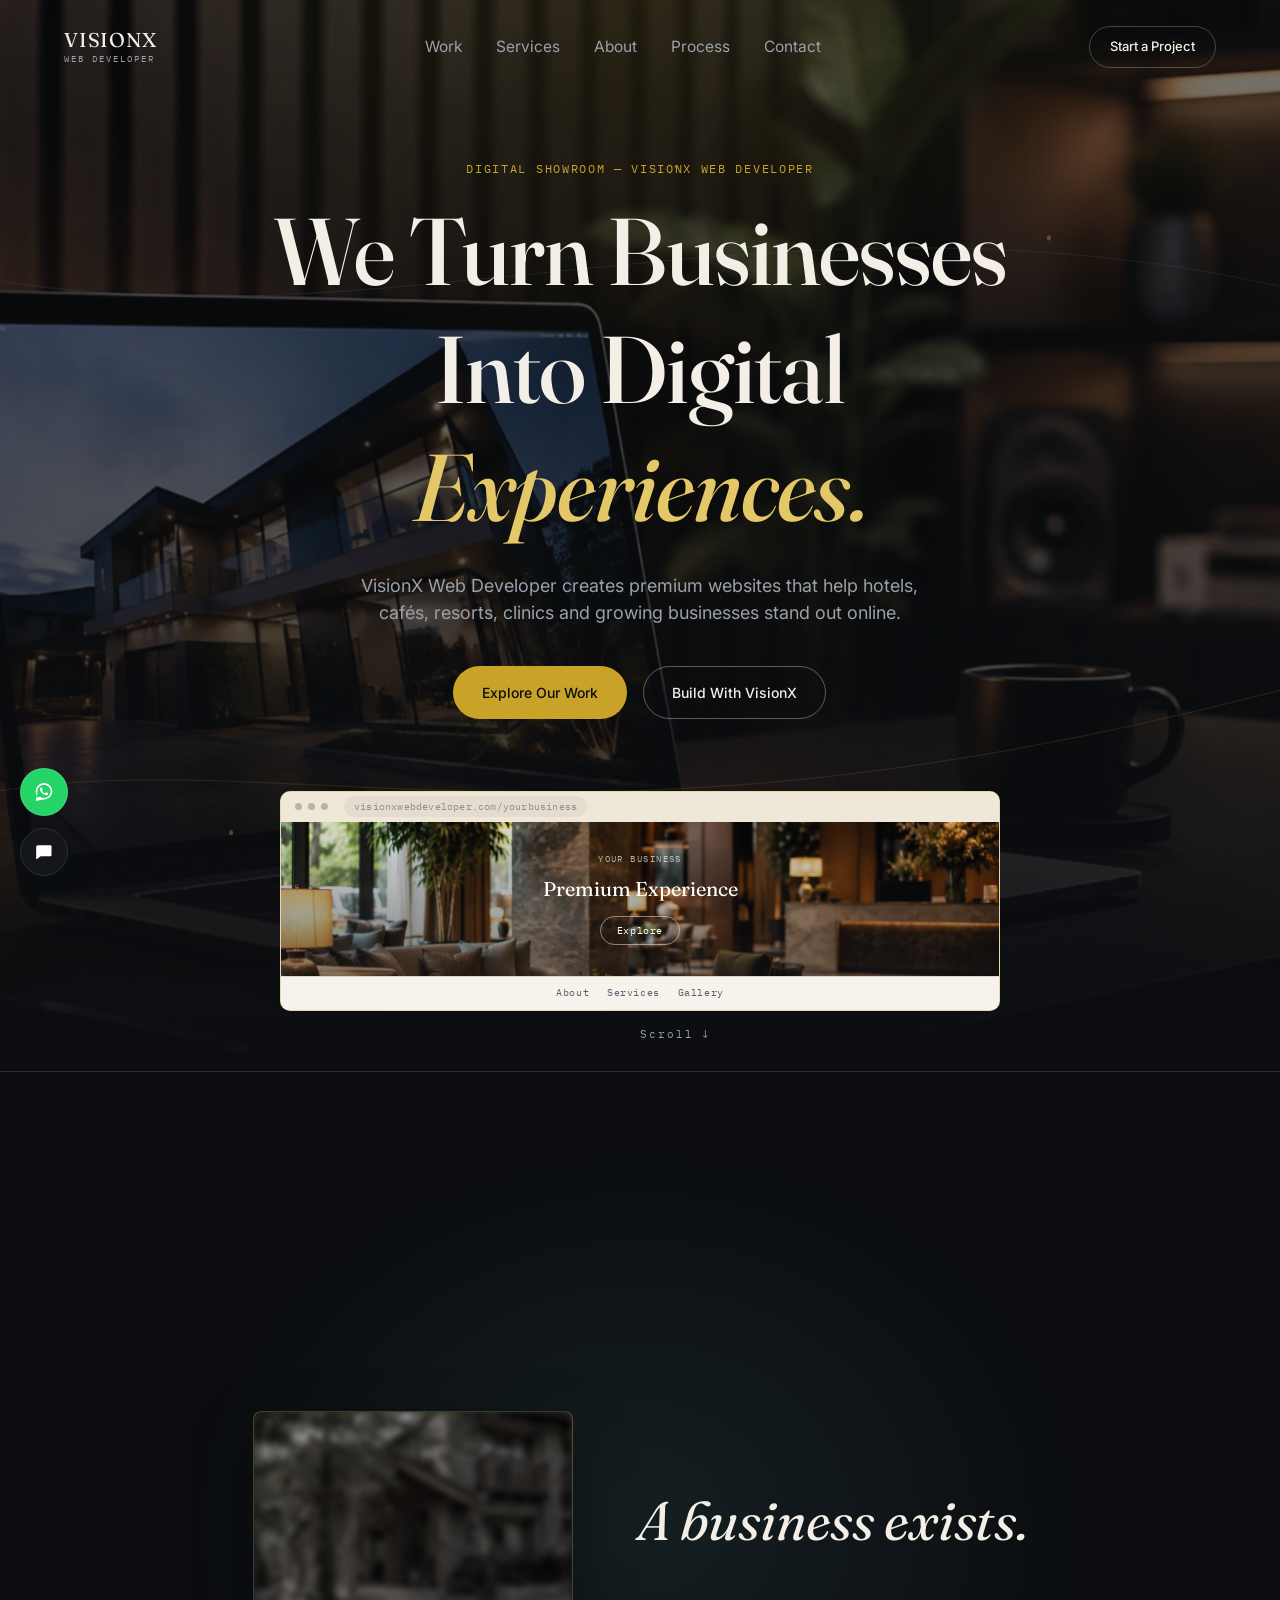
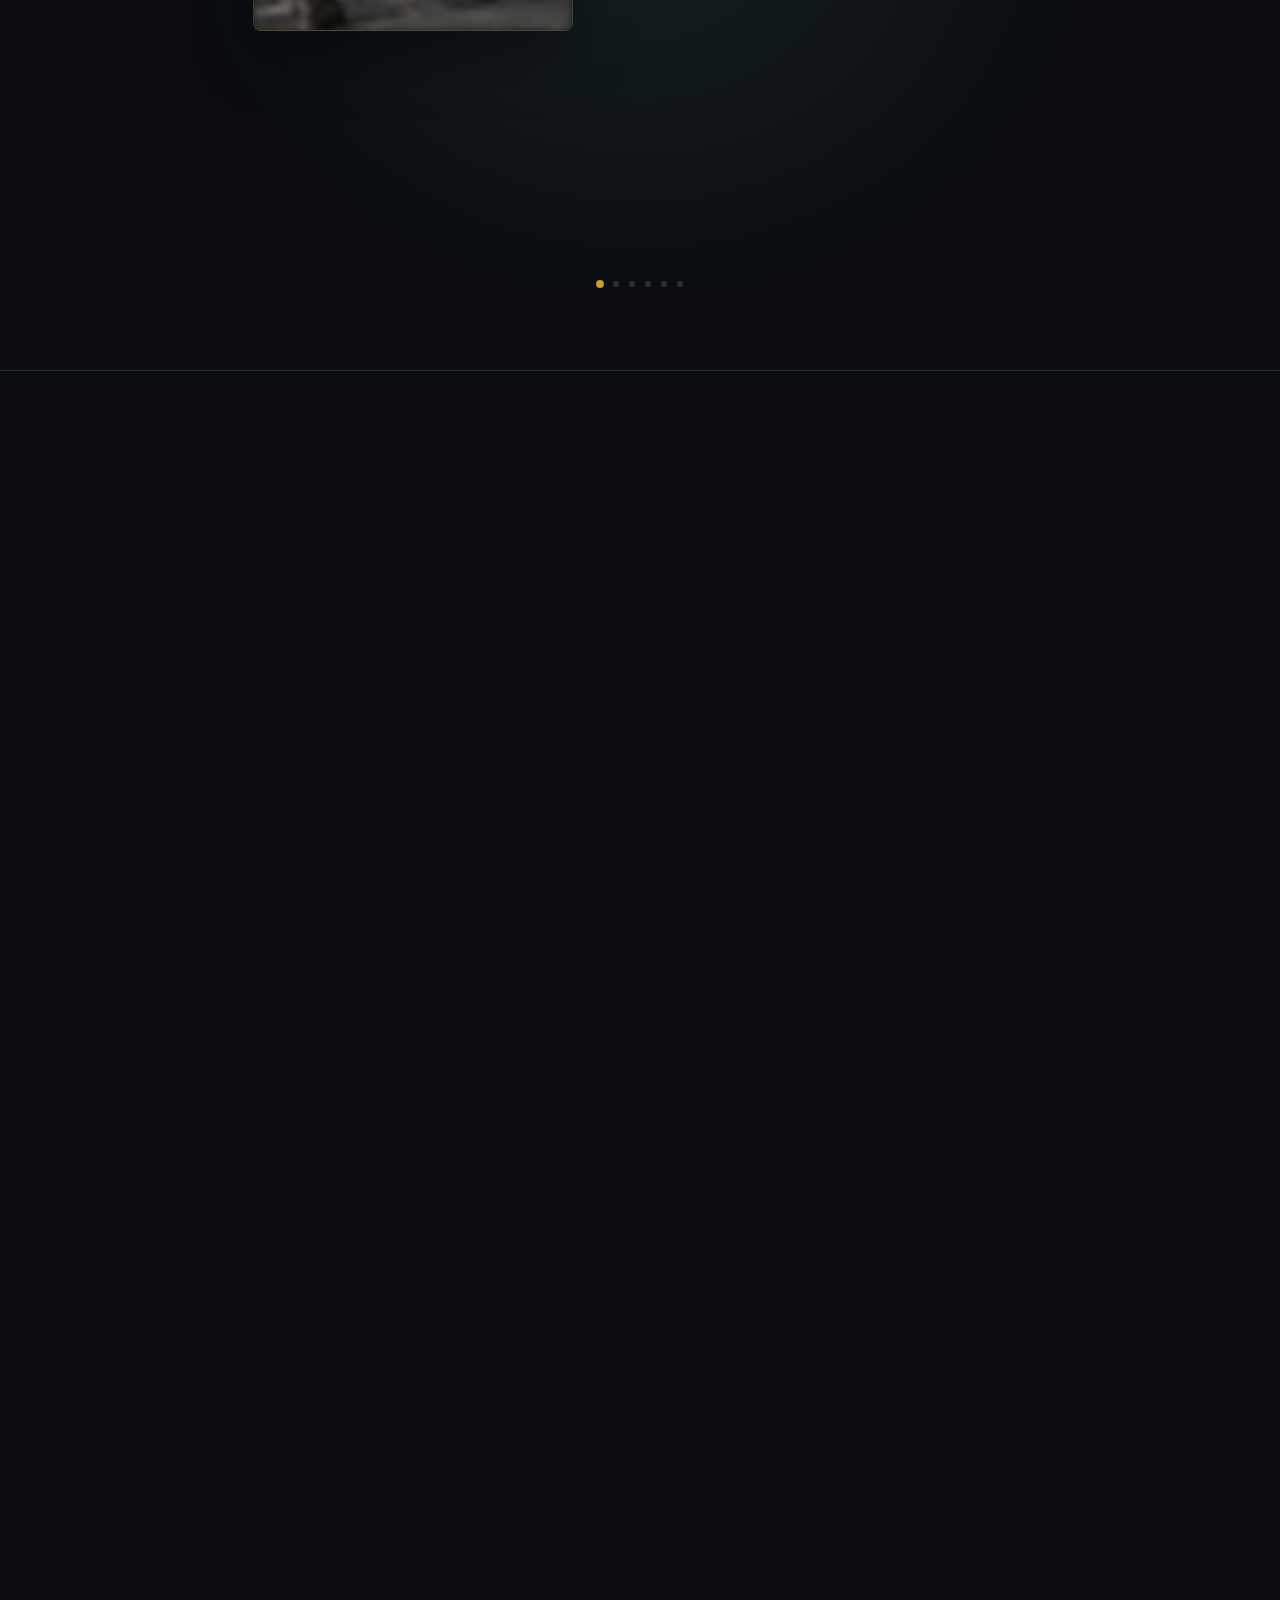
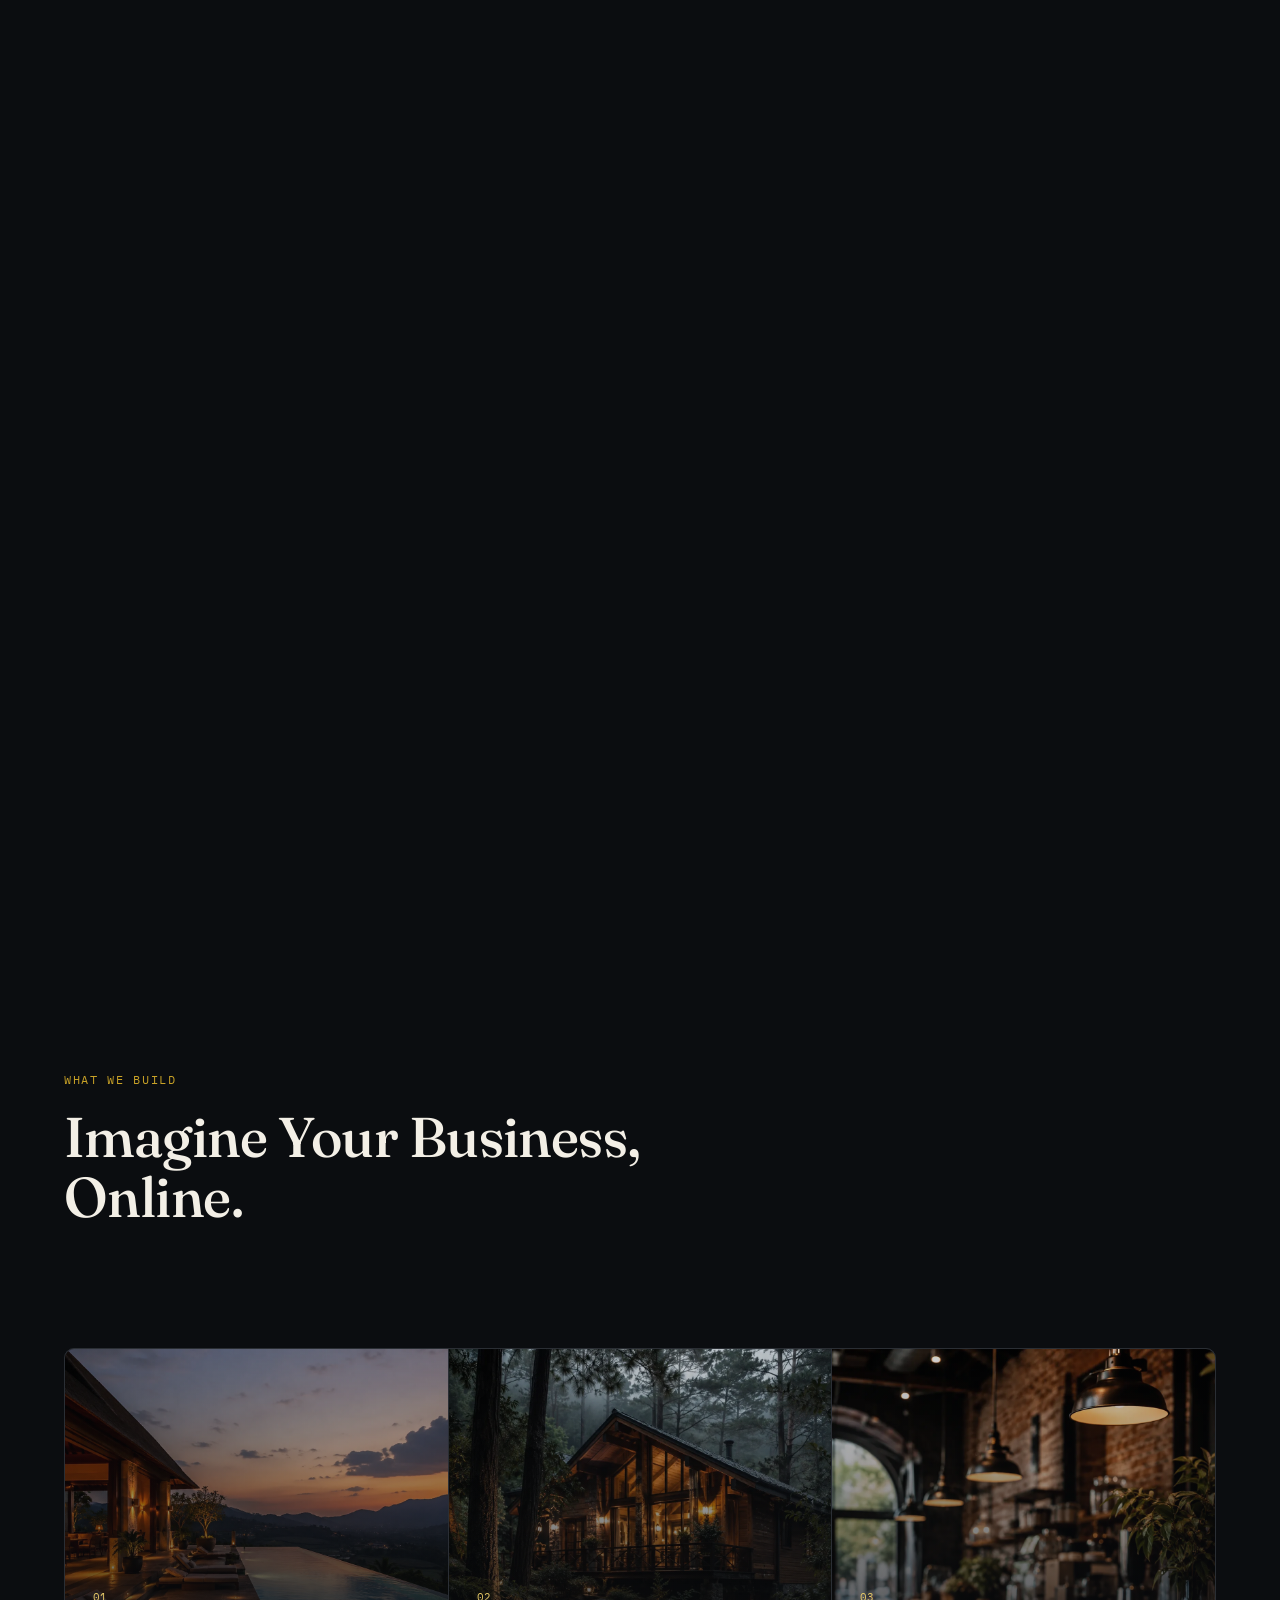
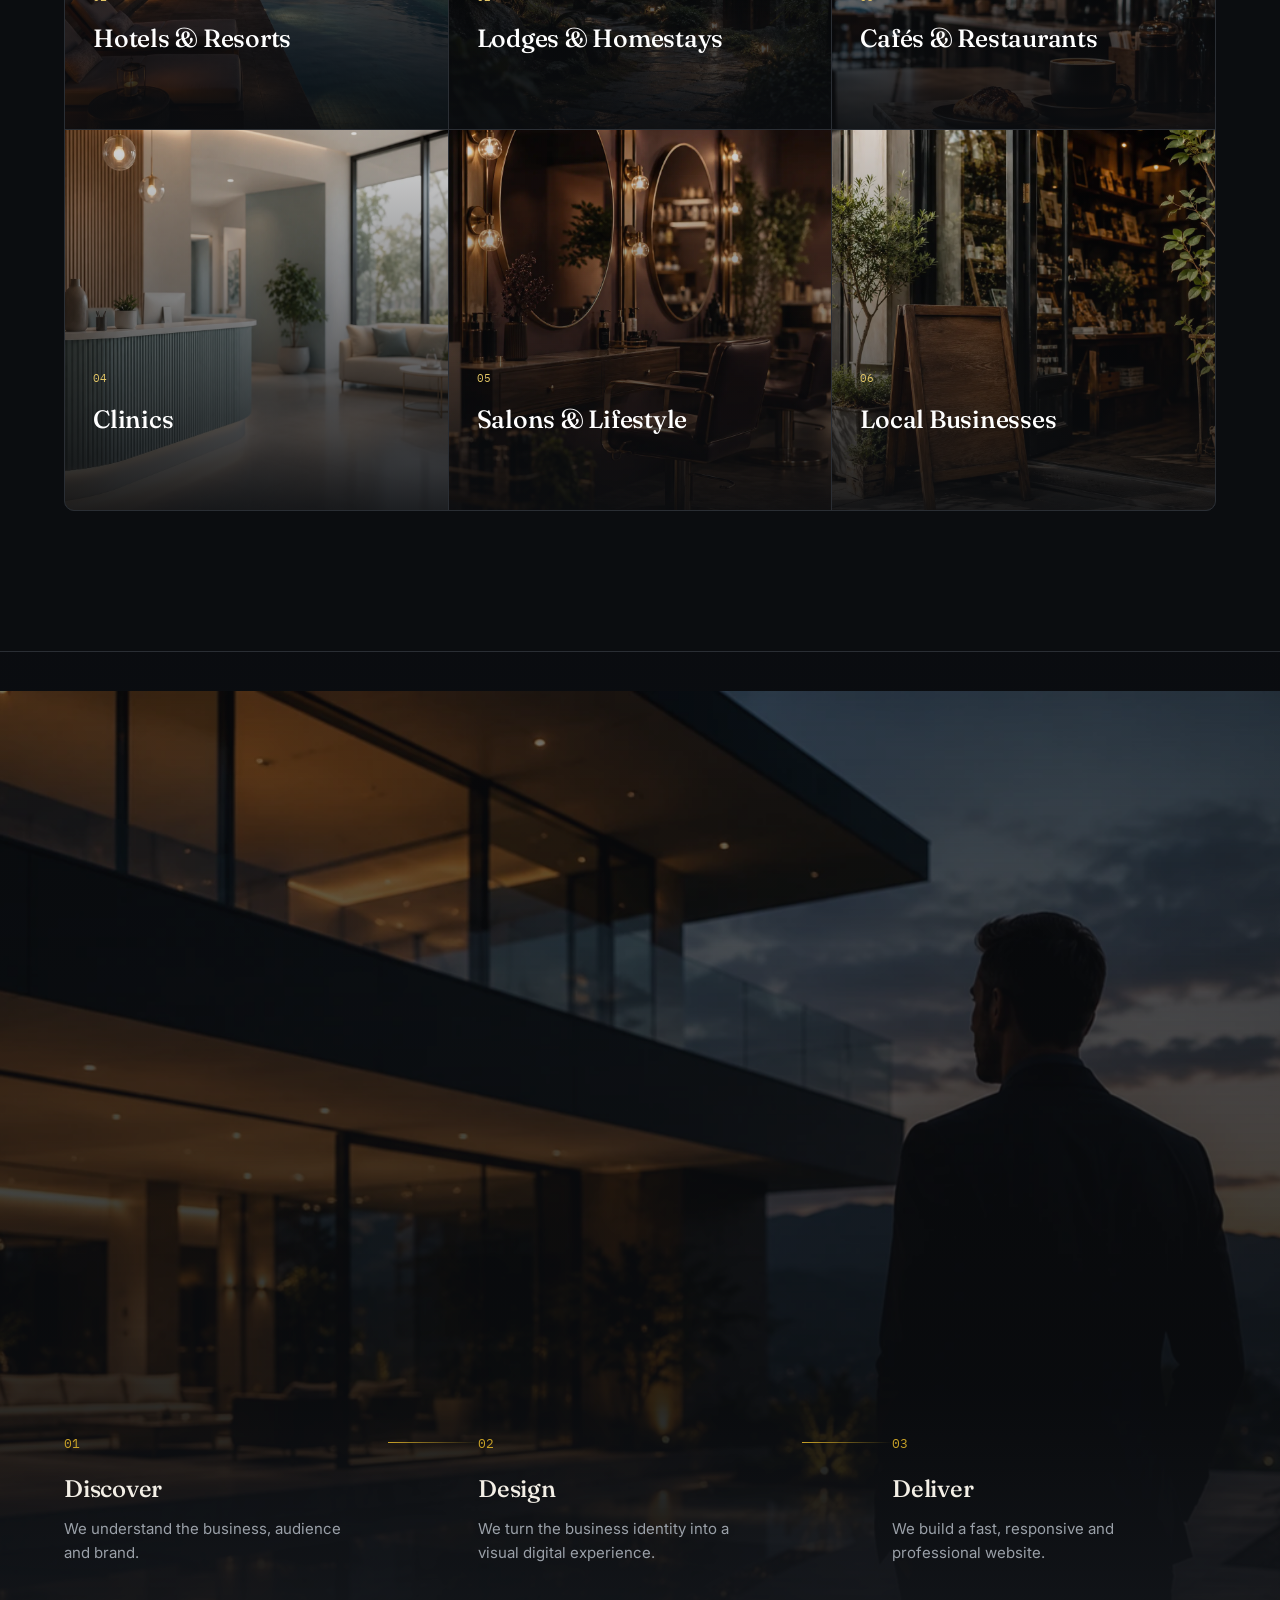
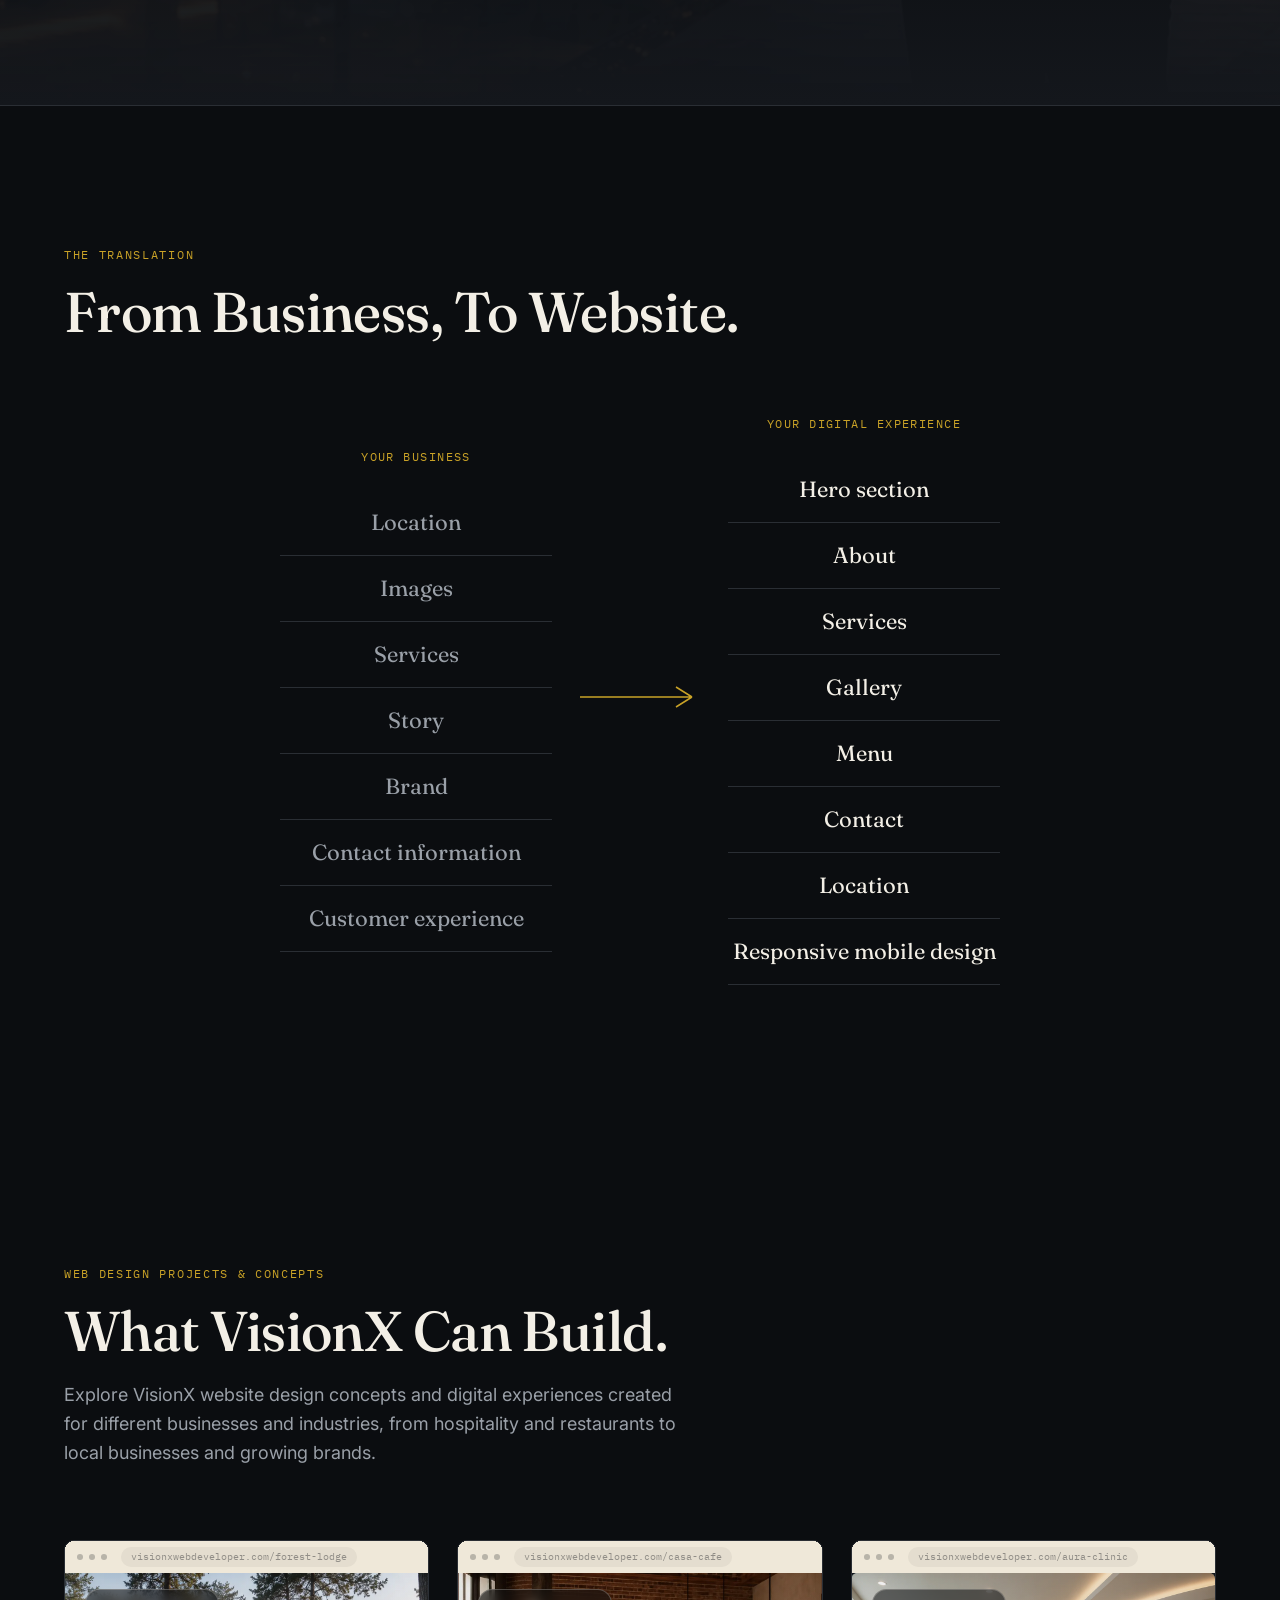
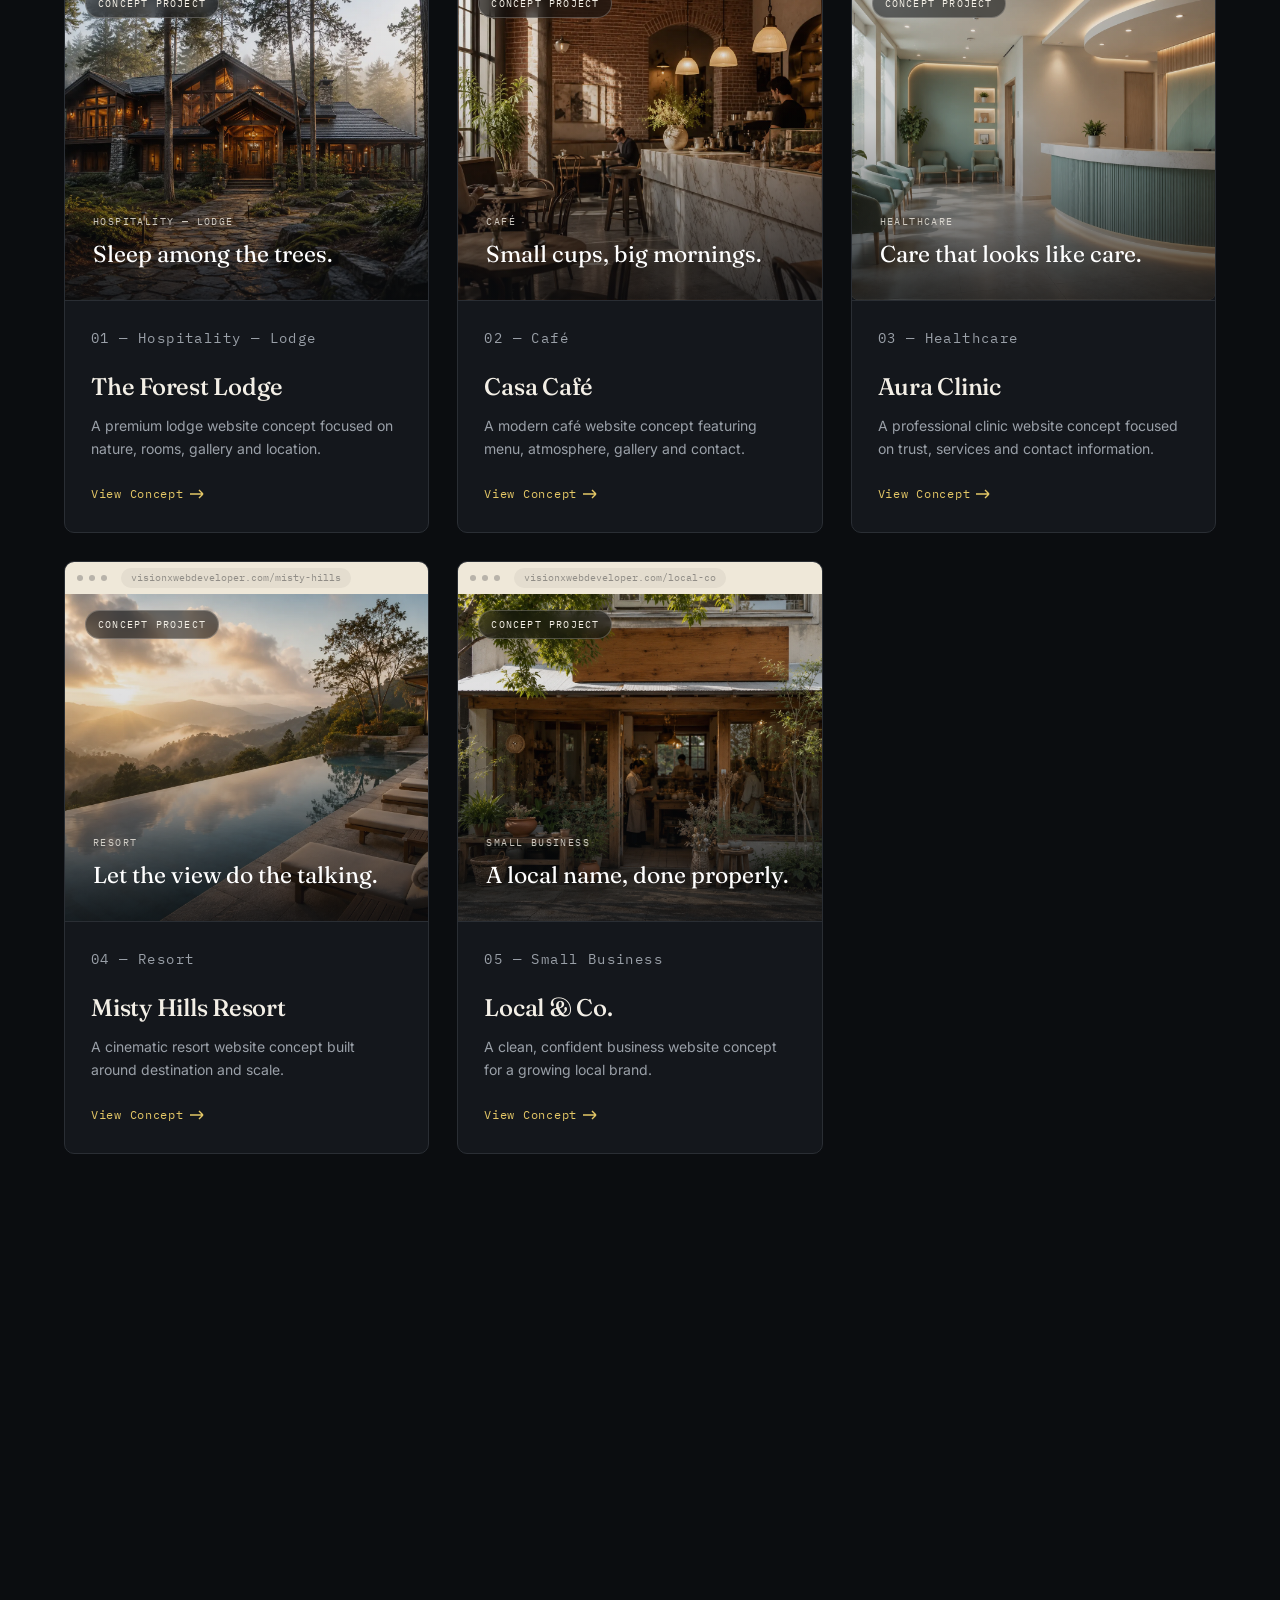
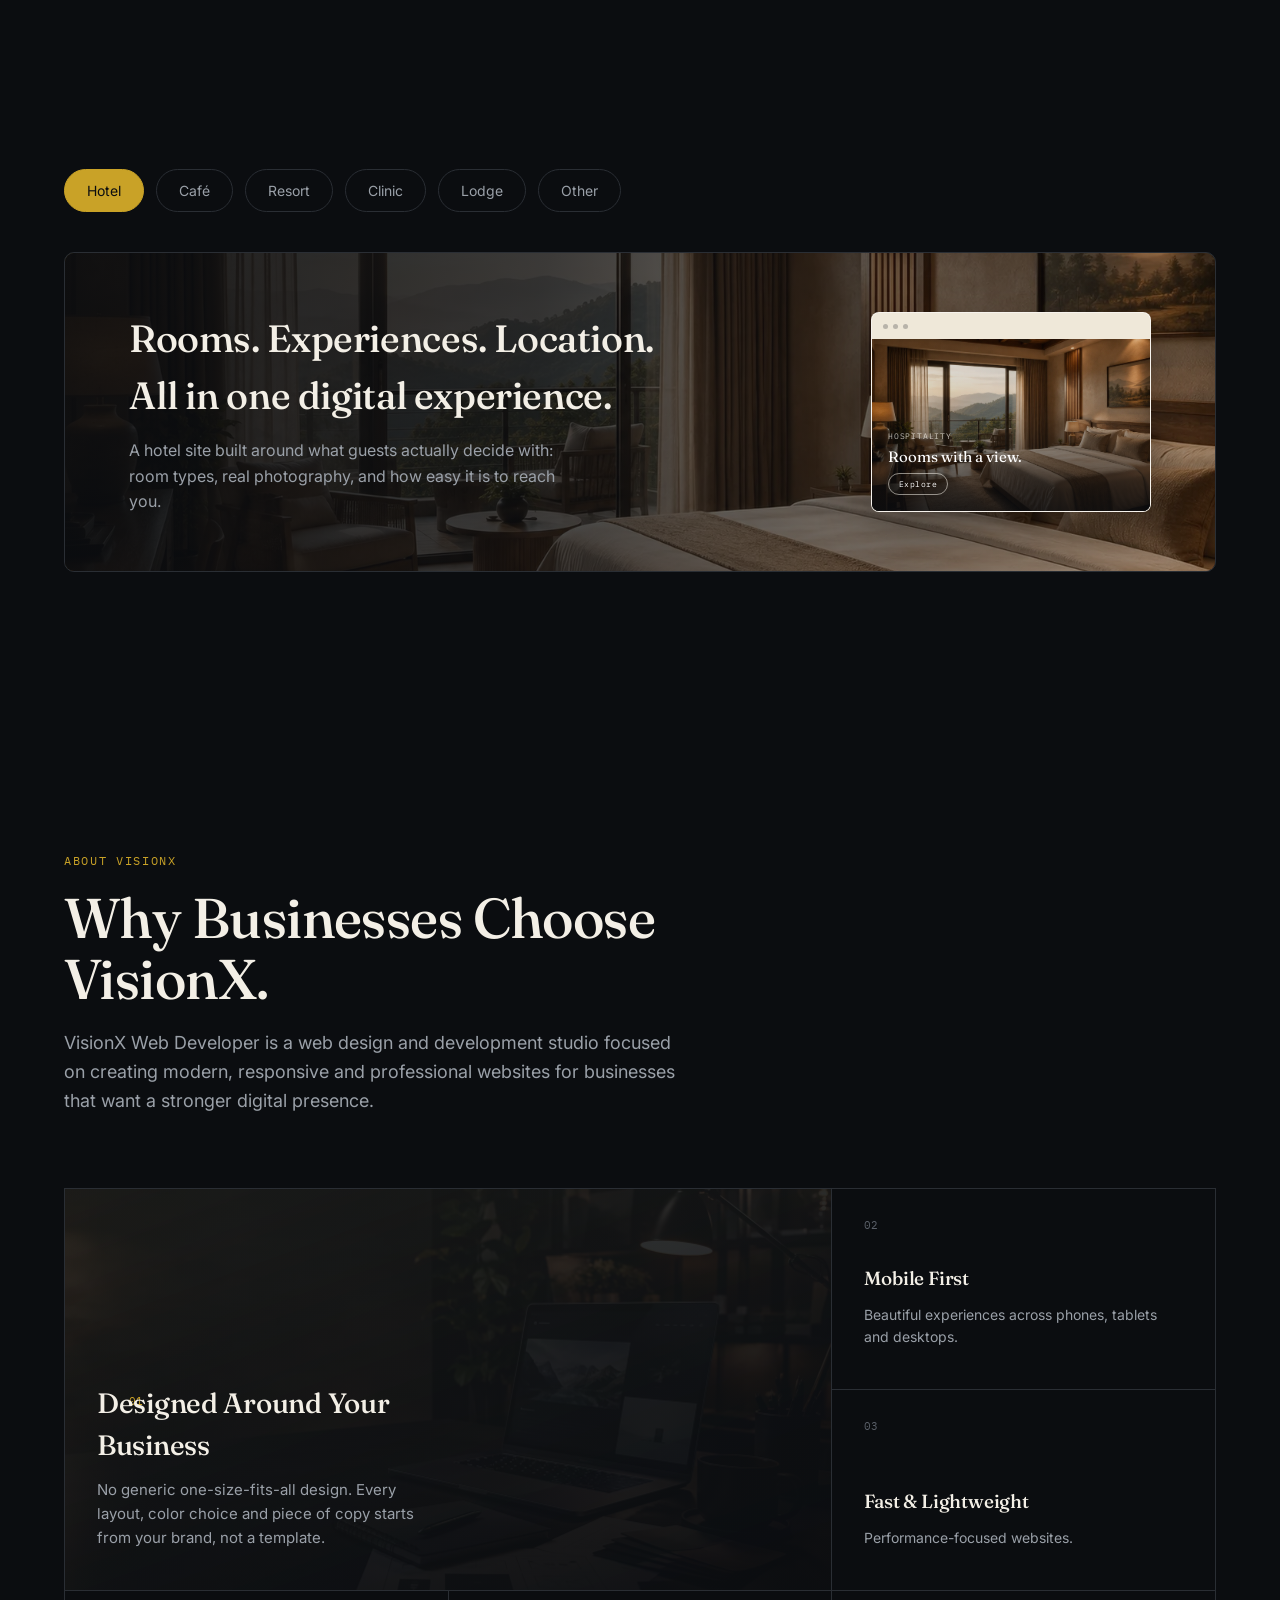
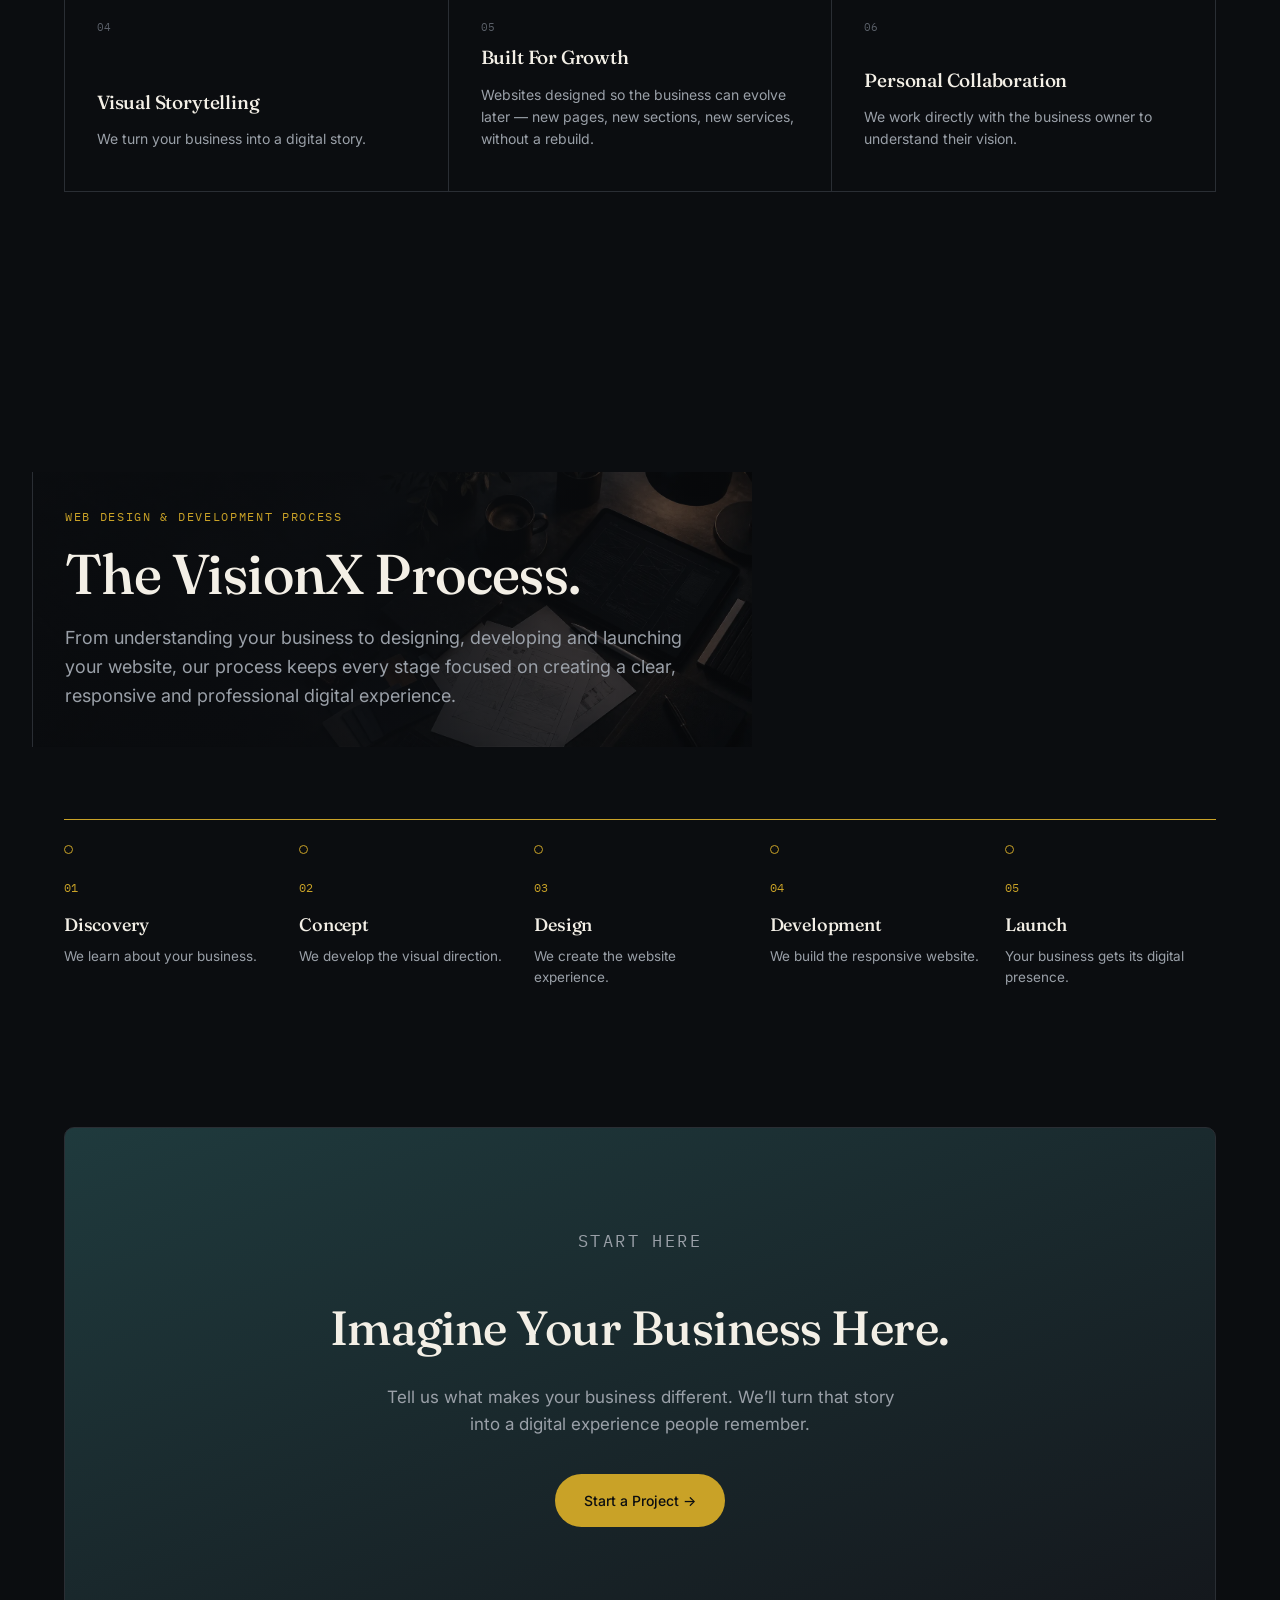
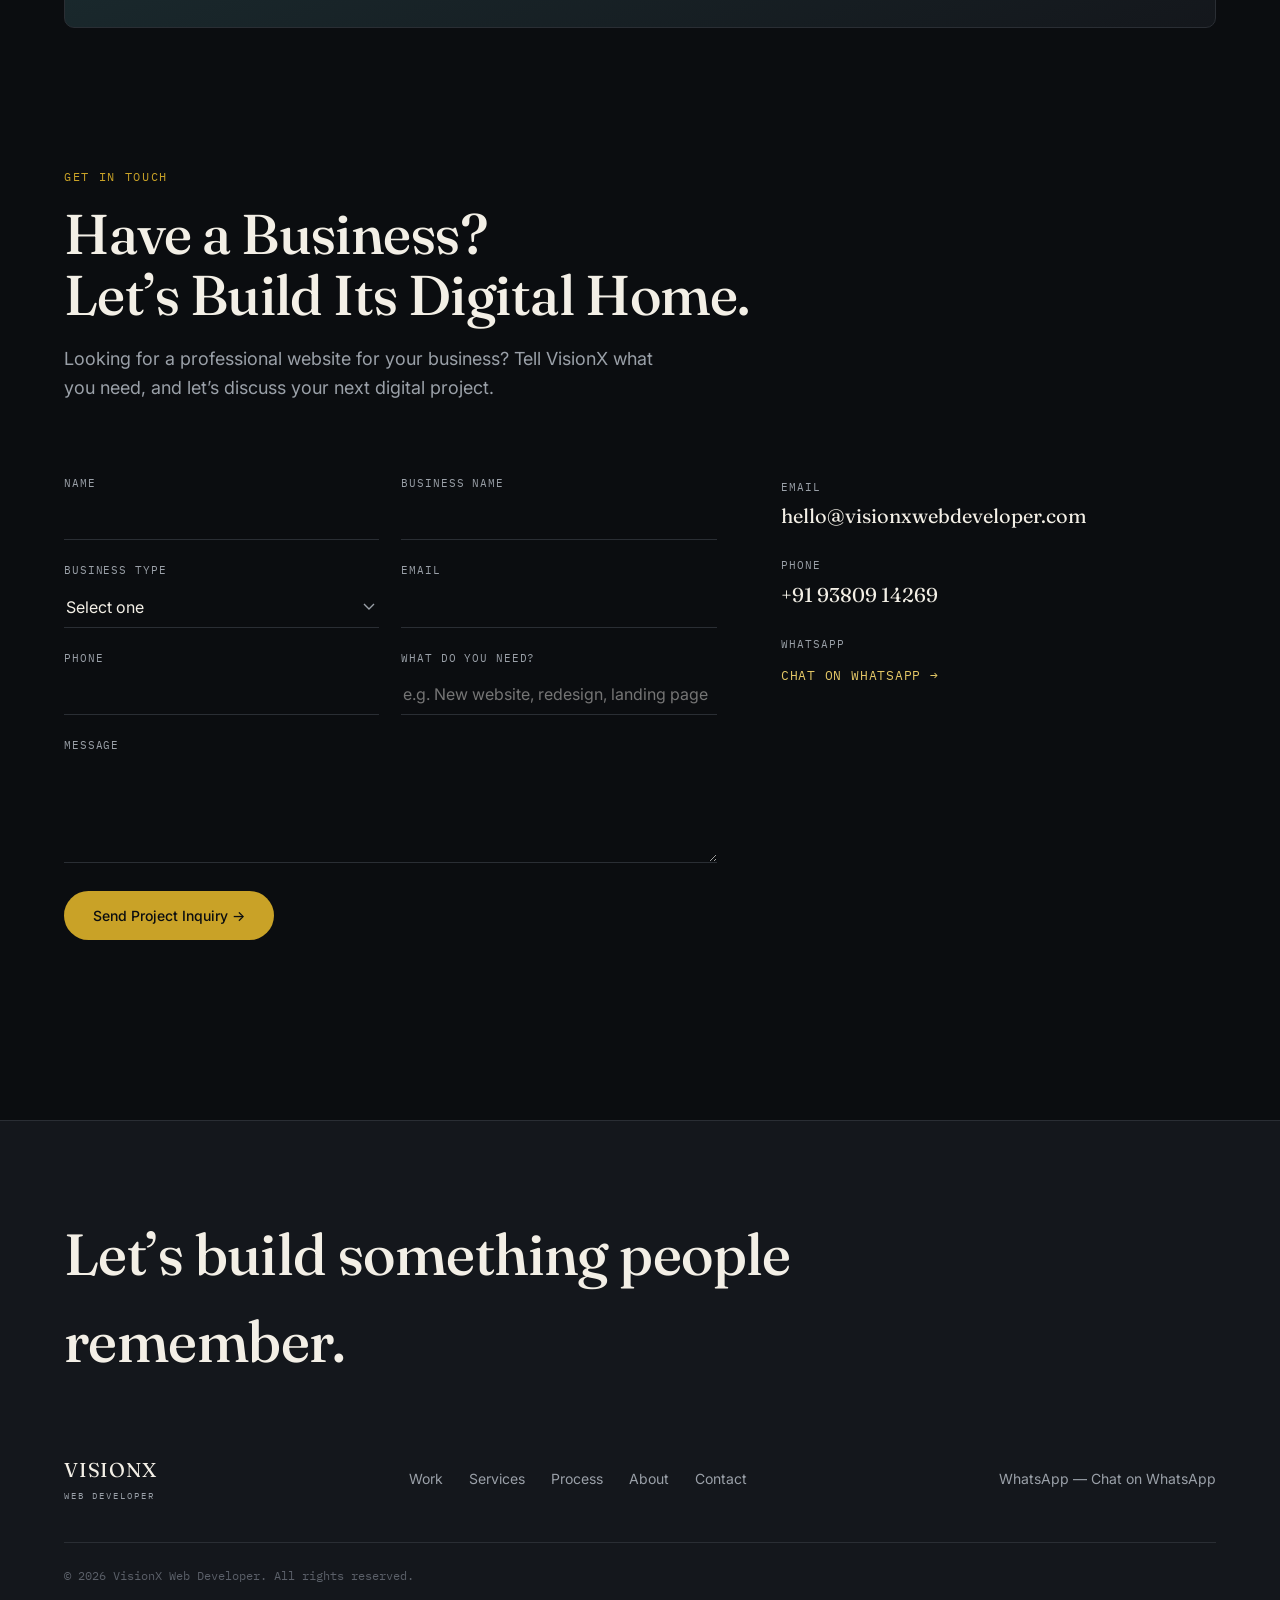
==== index.html @ 43baaf15 "Update website" ====
<!DOCTYPE html>
<html lang="en">
<head>
<meta charset="UTF-8">
<meta name="viewport" content="width=device-width, initial-scale=1.0">

<title>VisionX Web Developer | Website Design &amp; Development</title>
<meta name="description" content="VisionX Web Developer creates professional, responsive websites for businesses, hotels, resorts, cafés, restaurants, clinics, salons and growing brands.">
<meta name="robots" content="index, follow, max-image-preview:large, max-snippet:-1, max-video-preview:-1">
<meta name="author" content="VisionX Web Developer">
<link rel="canonical" href="https://visionxwebdeveloper.com/">

<!-- Open Graph -->
<meta property="og:type" content="website">
<meta property="og:title" content="VisionX Web Developer | Website Design &amp; Development">
<meta property="og:description" content="VisionX Web Developer creates professional, responsive websites for businesses, hotels, resorts, cafés, restaurants, clinics, salons and growing brands.">
<meta property="og:url" content="https://visionxwebdeveloper.com/">
<meta property="og:site_name" content="VisionX Web Developer">
<meta property="og:locale" content="en_IN">
<!-- NOTE: assets/images/og/visionx-og.webp does not exist in this project yet.
     Add a 1200x630 social preview image at this path before relying on OG previews. -->
<meta property="og:image" content="https://visionxwebdeveloper.com/assets/images/og/visionx-og.webp">
<meta property="og:image:alt" content="VisionX Web Developer — website design and development">

<!-- Twitter / X -->
<meta name="twitter:card" content="summary_large_image">
<meta name="twitter:title" content="VisionX Web Developer | Website Design &amp; Development">
<meta name="twitter:description" content="VisionX Web Developer creates professional, responsive websites for businesses, hotels, resorts, cafés, restaurants, clinics, salons and growing brands.">
<meta name="twitter:image" content="https://visionxwebdeveloper.com/assets/images/og/visionx-og.webp">
<meta name="twitter:image:alt" content="VisionX Web Developer — website design and development">

<meta name="theme-color" content="#0b0d10">

<link rel="icon" href="assets/favicon.svg" type="image/svg+xml">
<link rel="icon" href="assets/favicon-32.png" sizes="32x32" type="image/png">
<link rel="icon" href="assets/favicon-16.png" sizes="16x16" type="image/png">
<link rel="apple-touch-icon" href="assets/apple-touch-icon.png">

<link rel="preconnect" href="https://fonts.googleapis.com">
<link rel="preconnect" href="https://fonts.gstatic.com" crossorigin>
<link href="https://fonts.googleapis.com/css2?family=Fraunces:opsz,wght@9..144,300;9..144,400;9..144,500;9..144,600&family=Inter:wght@400;500;600&family=IBM+Plex+Mono:wght@400;500&display=swap" rel="stylesheet">

<link rel="stylesheet" href="style.css">

<!-- Structured data: Organization, WebSite, Service -->
<script type="application/ld+json">
{
  "@context": "https://schema.org",
  "@graph": [
    {
      "@type": "Organization",
      "@id": "https://visionxwebdeveloper.com/#organization",
      "name": "VisionX Web Developer",
      "url": "https://visionxwebdeveloper.com/",
      "email": "hello@visionxwebdeveloper.com",
      "telephone": "+91 93809 14269",
      "logo": "https://visionxwebdeveloper.com/assets/favicon.svg"
    },
    {
      "@type": "WebSite",
      "@id": "https://visionxwebdeveloper.com/#website",
      "name": "VisionX Web Developer",
      "url": "https://visionxwebdeveloper.com/",
      "inLanguage": "en-IN",
      "publisher": { "@id": "https://visionxwebdeveloper.com/#organization" }
    },
    {
      "@type": "Service",
      "@id": "https://visionxwebdeveloper.com/#service",
      "name": "Website Design and Web Development",
      "serviceType": "Website Design and Web Development",
      "description": "Professional, responsive website design and web development for hotels, resorts, lodges, cafés, restaurants, clinics, salons and local businesses.",
      "provider": { "@id": "https://visionxwebdeveloper.com/#organization" },
      "areaServed": "IN"
    }
  ]
}
</script>
</head>
<body>

<div class="grain" aria-hidden="true"></div>
<div class="progress-rail" aria-hidden="true"><div class="progress-fill" id="progressFill"></div></div>
<div class="cursor-dot" id="cursorDot" aria-hidden="true"></div>

<!-- ============ NAV ============ -->
<header class="nav" id="siteNav">
  <div class="nav-inner">
    <a href="#top" class="nav-logo">
      <span class="nav-logo-main">VISIONX</span>
      <span class="nav-logo-sub">WEB DEVELOPER</span>
    </a>

    <nav class="nav-links" aria-label="Primary">
      <a href="#work">Work</a>
      <a href="#services">Services</a>
      <a href="#about">About</a>
      <a href="#process">Process</a>
      <a href="#contact">Contact</a>
    </nav>

    <a href="#contact" class="btn btn-ghost nav-cta">Start a Project</a>

    <button class="nav-burger" id="navBurger" aria-label="Open menu" aria-expanded="false" aria-controls="navMobile">
      <span></span><span></span>
    </button>
  </div>

  <!-- Mobile menu content is generated in script.js from the SAME
       .nav-links / .nav-cta markup above — one authoritative source,
       so scroll position or header state can never leave it out of
       sync or incomplete. -->
  <div class="nav-mobile" id="navMobile" role="dialog" aria-modal="true" aria-label="Site navigation" aria-hidden="true"></div>
</header>

<main id="top">

  <!-- ============ HERO ============ -->
  <section class="hero" id="hero">
    <div class="hero-media media" data-hint="assets/images/hero/visionx-hero.webp" data-parallax="26">
      <img src="assets/images/hero/visionx-hero.webp" alt="A premium business interior, representing the kind of digital experience VisionX builds." loading="eager"
           onerror="this.parentElement.classList.add('no-image')">
      <span class="media-hint">Replace &mdash; assets/images/hero/visionx-hero.webp</span>
    </div>
    <div class="hero-scrim" aria-hidden="true"></div>
    <svg class="hero-lines" aria-hidden="true" viewBox="0 0 1440 900" preserveAspectRatio="none">
      <path class="hl hl-1" d="M-100 680 C 300 600, 600 760, 1540 560" />
      <path class="hl hl-2" d="M-100 220 C 400 320, 900 120, 1540 260" />
      <circle class="hl-dot" cx="1180" cy="200" r="2.2" />
      <circle class="hl-dot" cx="260" cy="700" r="2.2" />
      <circle class="hl-dot" cx="760" cy="140" r="1.6" />
    </svg>
    <div class="hero-inner">
      <p class="eyebrow reveal-up">DIGITAL SHOWROOM &mdash; VISIONX WEB DEVELOPER</p>
      <h1 class="hero-title">
        <span class="line"><span class="reveal-word">We</span> <span class="reveal-word">Turn</span> <span class="reveal-word">Businesses</span></span>
        <span class="line"><span class="reveal-word">Into</span> <span class="reveal-word">Digital</span></span>
        <span class="line"><span class="reveal-word accent-word">Experiences.</span></span>
      </h1>
      <p class="hero-sub reveal-up">VisionX Web Developer creates premium websites that help hotels, cafés, resorts, clinics and growing businesses stand out online.</p>
      <div class="hero-ctas reveal-up">
        <a href="#work" class="btn btn-primary magnetic">Explore Our Work</a>
        <a href="#contact" class="btn btn-line magnetic">Build With VisionX</a>
      </div>
    </div>

    <!-- Transformation card -->
    <div class="transform-stage reveal-up" aria-hidden="true">
      <div class="transform-card" id="transformCard">
        <div class="tcard tcard-a">
          <span class="tcard-label">01</span>
          <span class="tcard-text">YOUR&nbsp;BUSINESS</span>
        </div>
        <div class="tcard tcard-b">
          <span class="tcard-label">02</span>
          <span class="tcard-text">VISIONX</span>
        </div>
        <div class="tcard tcard-c">
          <span class="tcard-label">03</span>
          <span class="tcard-text">YOUR DIGITAL&nbsp;EXPERIENCE</span>
        </div>
      </div>
      <div class="transform-preview" id="transformPreview">
        <div class="tp-bar">
          <span class="tp-dot"></span><span class="tp-dot"></span><span class="tp-dot"></span>
          <span class="tp-url">visionxwebdeveloper.com/yourbusiness</span>
        </div>
        <div class="tp-hero">
          <div class="tp-hero-media media" data-hint="assets/images/hero/transform-preview.webp" aria-hidden="true">
            <img src="assets/images/hero/transform-preview.webp" alt="" loading="lazy" onerror="this.parentElement.classList.add('no-image')">
          </div>
          <div class="tp-hero-scrim" aria-hidden="true"></div>
          <span class="tp-hero-eyebrow">YOUR BUSINESS</span>
          <span class="tp-hero-title">Premium Experience</span>
          <span class="tp-hero-btn">Explore</span>
        </div>
        <div class="tp-nav">
          <span>About</span><span>Services</span><span>Gallery</span>
        </div>
      </div>
    </div>
    <p class="scroll-cue reveal-up">Scroll <span>&darr;</span></p>
  </section>

  <!-- ============ SIGNATURE: A BUSINESS EXISTS ============ -->
  <section class="section moment" id="moment">
    <div class="moment-track" id="momentTrack">
      <div class="moment-step is-active" data-step="0">
        <div class="moment-visual media" data-hint="assets/images/moment/business.webp">
          <img src="assets/images/moment/business.webp" alt="A local business, before its digital presence." loading="lazy" onerror="this.parentElement.classList.add('no-image')">
          <span class="media-hint">Replace &mdash; assets/images/moment/business.webp</span>
        </div>
        <span class="moment-eyebrow">A business exists.</span>
      </div>
      <div class="moment-step" data-step="1">
        <div class="moment-visual media" data-hint="assets/images/moment/discovery.webp">
          <img src="assets/images/moment/discovery.webp" alt="A potential customer discovering the business." loading="lazy" onerror="this.parentElement.classList.add('no-image')">
          <span class="media-hint">Replace &mdash; assets/images/moment/discovery.webp</span>
        </div>
        <span class="moment-eyebrow">People discover it.</span>
      </div>
      <div class="moment-step" data-step="2">
        <div class="moment-visual media" data-hint="assets/images/moment/impression.webp">
          <img src="assets/images/moment/impression.webp" alt="A customer forming a first impression online." loading="lazy" onerror="this.parentElement.classList.add('no-image')">
          <span class="media-hint">Replace &mdash; assets/images/moment/impression.webp</span>
        </div>
        <span class="moment-eyebrow">They search for it.</span>
      </div>
      <div class="moment-step" data-step="3">
        <div class="moment-visual media" data-hint="assets/images/moment/visionx.webp">
          <img src="assets/images/moment/visionx.webp" alt="VisionX beginning work on the business's digital presence." loading="lazy" onerror="this.parentElement.classList.add('no-image')">
          <span class="media-hint">Replace &mdash; assets/images/moment/visionx.webp</span>
        </div>
        <span class="moment-eyebrow">They see its website.</span>
      </div>
      <div class="moment-step" data-step="4">
        <div class="moment-visual media" data-hint="assets/images/moment/design.webp">
          <img src="assets/images/moment/design.webp" alt="The business's new digital experience taking shape." loading="lazy" onerror="this.parentElement.classList.add('no-image')">
          <span class="media-hint">Replace &mdash; assets/images/moment/design.webp</span>
        </div>
        <span class="moment-eyebrow">They form an impression.</span>
      </div>
      <div class="moment-step moment-final" data-step="5">
        <div class="moment-resolved">
          <div class="mr-media media" data-hint="assets/images/moment/experience.webp" aria-hidden="true">
            <img src="assets/images/moment/experience.webp" alt="" loading="lazy" onerror="this.parentElement.classList.add('no-image')">
            <span class="media-hint">Replace &mdash; assets/images/moment/experience.webp</span>
          </div>
          <div class="mr-chrome" aria-hidden="true"><span></span><span></span><span></span></div>
          <div class="mr-hero" aria-hidden="true"><em>YOUR BUSINESS</em><span>Premium Experience</span></div>
          <div class="mr-nav" aria-hidden="true"></div>
        </div>
        <span class="moment-eyebrow accent">VisionX transforms that impression.</span>
      </div>
    </div>
    <div class="moment-dots" id="momentDots" aria-hidden="true"></div>
  </section>

  <!-- ============ WHAT WE BUILD ============ -->
  <section class="section categories" id="categories">
    <div class="section-head">
      <p class="eyebrow reveal-up">WHAT WE BUILD</p>
      <h2 class="reveal-up">Imagine Your Business, Online.</h2>
      <p class="lede reveal-up">Six industries. Six visual languages. Choose the one closest to yours.</p>
    </div>

    <div class="cat-grid reveal-group" id="catGrid">
      <noscript>
        <div class="cat-card"><h3>Hotels &amp; Resorts</h3><p>Turn rooms, views and hospitality into an unforgettable digital experience.</p></div>
        <div class="cat-card"><h3>Cafés &amp; Restaurants</h3><p>Make your menu, atmosphere and brand impossible to scroll past.</p></div>
        <div class="cat-card"><h3>Clinics</h3><p>Build trust before your customer ever walks through the door.</p></div>
      </noscript>
    </div>
  </section>

  <!-- ============ SIGNATURE: FIRST IMPRESSIONS ============ -->
  <section class="section impressions" id="impressions">
    <div class="impressions-media media" data-hint="assets/images/business/first-impressions.webp" data-parallax="20">
      <img src="assets/images/business/first-impressions.webp" alt="A customer's first impression of a business, formed online." loading="lazy"
           onerror="this.parentElement.classList.add('no-image')">
      <span class="media-hint">Replace &mdash; assets/images/business/first-impressions.webp</span>
    </div>
    <div class="impressions-scrim" aria-hidden="true"></div>
    <div class="impressions-content">
      <p class="eyebrow reveal-up">THE VISIONX PHILOSOPHY</p>
      <h2 class="reveal-up impressions-headline" id="impressionsHeadline">
        <span class="ih-face ih-in" data-face="a">We Don&rsquo;t Sell Websites.<br>We Sell First Impressions.</span>
        <span class="ih-face ih-out" data-face="b">Your First Impression<br>Starts Online.</span>
      </h2>
      <p class="lede reveal-up">For most customers, your website is the first conversation they have with your business &mdash; long before they call, visit or book. We design that conversation with intent.</p>
      <div class="impressions-ui" id="impressionsUI" aria-hidden="true">
        <div class="iu-chrome"><span></span><span></span><span></span><span class="iu-url">visionxwebdeveloper.com/yourbusiness</span></div>
        <div class="iu-hero">
          <span class="iu-eyebrow">YOUR BUSINESS</span>
          <span class="iu-title">A First Impression, Designed On Purpose.</span>
          <span class="iu-btn">Explore</span>
        </div>
        <div class="iu-nav"><span>About</span><span>Services</span><span>Gallery</span></div>
      </div>
    </div>

    <div class="stage-line reveal-group">
      <div class="stage">
        <span class="stage-num">01</span>
        <h3>Discover</h3>
        <p>We understand the business, audience and brand.</p>
      </div>
      <div class="stage-connector" aria-hidden="true"></div>
      <div class="stage">
        <span class="stage-num">02</span>
        <h3>Design</h3>
        <p>We turn the business identity into a visual digital experience.</p>
      </div>
      <div class="stage-connector" aria-hidden="true"></div>
      <div class="stage">
        <span class="stage-num">03</span>
        <h3>Deliver</h3>
        <p>We build a fast, responsive and professional website.</p>
      </div>
    </div>
  </section>

  <!-- ============ FROM BUSINESS TO WEBSITE ============ -->
  <section class="section translate" id="translate">
    <div class="section-head">
      <p class="eyebrow reveal-up">THE TRANSLATION</p>
      <h2 class="reveal-up">From Business, To Website.</h2>
    </div>

    <div class="translate-grid reveal-group">
      <div class="translate-col">
        <p class="translate-heading">YOUR BUSINESS</p>
        <ul class="translate-list" id="listBusiness">
          <li>Location</li>
          <li>Images</li>
          <li>Services</li>
          <li>Story</li>
          <li>Brand</li>
          <li>Contact information</li>
          <li>Customer experience</li>
        </ul>
      </div>

      <div class="translate-arrow" aria-hidden="true">
        <svg viewBox="0 0 120 24" width="120" height="24"><path d="M0 12H112M112 12L96 2M112 12L96 22" stroke="currentColor" stroke-width="1.5" fill="none"/></svg>
      </div>

      <div class="translate-col">
        <p class="translate-heading">YOUR DIGITAL EXPERIENCE</p>
        <ul class="translate-list" id="listDigital">
          <li>Hero section</li>
          <li>About</li>
          <li>Services</li>
          <li>Gallery</li>
          <li>Menu</li>
          <li>Contact</li>
          <li>Location</li>
          <li>Responsive mobile design</li>
        </ul>
      </div>
    </div>
  </section>

  <!-- ============ PORTFOLIO ============ -->
  <section class="section portfolio" id="work">
    <div class="section-head">
       <p class="eyebrow reveal-up">WEB DESIGN PROJECTS &amp; CONCEPTS</p>

      <h2 class="reveal-up">
        What VisionX Can Build.
      </h2>

      <p class="lede reveal-up">
        Explore VisionX website design concepts and digital experiences created
        for different businesses and industries, from hospitality and restaurants
        to local businesses and growing brands.
      </p>
    </div>

    <div class="portfolio-grid reveal-group" id="portfolioGrid"></div>
  </section>

  <!-- ============ SELECTOR ============ -->
  <section class="section selector" id="services">
    <div class="section-head">
      <p class="eyebrow reveal-up">WEB DESIGN &amp; DEVELOPMENT SERVICES</p>

      <h2 class="reveal-up">
         Websites Built Around Your Business.
      </h2>

      <p class="lede reveal-up">
         VisionX Web Developer designs and develops modern, responsive websites
        for hotels, resorts, cafés, restaurants, clinics, salons, local businesses
        and growing brands.
      </p>
    </div>

    <div class="selector-wrap reveal-group">
      <div class="selector-tabs" id="selectorTabs" role="tablist" aria-label="Business type"></div>
      <div class="selector-display" id="selectorDisplay"></div>
    </div>
  </section>

  <!-- ============ WHY VISIONX ============ -->
  <section class="section why" id="about">
    <div class="section-head">
      <p class="eyebrow reveal-up">ABOUT VISIONX</p>

      <h2 class="reveal-up">
        Why Businesses Choose VisionX.
      </h2>

      <p class="lede reveal-up">
        VisionX Web Developer is a web design and development studio focused on
        creating modern, responsive and professional websites for businesses
        that want a stronger digital presence.
      </p>
    </div>

    <div class="why-grid reveal-group">
      <div class="why-card why-featured">
        <div class="why-featured-media media" data-hint="assets/images/business/why-featured.webp" aria-hidden="true">
          <img src="assets/images/business/why-featured.webp" alt="" loading="lazy" onerror="this.parentElement.classList.add('no-image')">
        </div>
        <div class="why-featured-scrim" aria-hidden="true"></div>
        <span class="why-num">01</span>
        <h3>Designed Around Your Business</h3>
        <p>No generic one-size-fits-all design. Every layout, color choice and piece of copy starts from your brand, not a template.</p>
      </div>
      <div class="why-card">
        <span class="why-num">02</span>
        <h3>Mobile First</h3>
        <p>Beautiful experiences across phones, tablets and desktops.</p>
      </div>
      <div class="why-card">
        <span class="why-num">03</span>
        <h3>Fast &amp; Lightweight</h3>
        <p>Performance-focused websites.</p>
      </div>
      <div class="why-card">
        <span class="why-num">04</span>
        <h3>Visual Storytelling</h3>
        <p>We turn your business into a digital story.</p>
      </div>
      <div class="why-card why-wide">
        <span class="why-num">05</span>
        <h3>Built For Growth</h3>
        <p>Websites designed so the business can evolve later &mdash; new pages, new sections, new services, without a rebuild.</p>
      </div>
      <div class="why-card">
        <span class="why-num">06</span>
        <h3>Personal Collaboration</h3>
        <p>We work directly with the business owner to understand their vision.</p>
      </div>
    </div>
  </section>

  <!-- ============ PROCESS TIMELINE ============ -->
  <section class="section process" id="process">
    <div class="section-head process-head">
       <p class="eyebrow reveal-up">WEB DESIGN &amp; DEVELOPMENT PROCESS</p>

      <h2 class="reveal-up">
        The VisionX Process.
      </h2>

      <p class="lede reveal-up">
        From understanding your business to designing, developing and launching
        your website, our process keeps every stage focused on creating a clear,
        responsive and professional digital experience.
      </p>
    </div>

    <div class="timeline reveal-group">
      <div class="tl-item">
        <span class="tl-num">01</span>
        <div><h3>Discovery</h3><p>We learn about your business.</p></div>
      </div>
      <div class="tl-item">
        <span class="tl-num">02</span>
        <div><h3>Concept</h3><p>We develop the visual direction.</p></div>
      </div>
      <div class="tl-item">
        <span class="tl-num">03</span>
        <div><h3>Design</h3><p>We create the website experience.</p></div>
      </div>
      <div class="tl-item">
        <span class="tl-num">04</span>
        <div><h3>Development</h3><p>We build the responsive website.</p></div>
      </div>
      <div class="tl-item">
        <span class="tl-num">05</span>
        <div><h3>Launch</h3><p>Your business gets its digital presence.</p></div>
      </div>
      <div class="tl-track" aria-hidden="true"><div class="tl-track-fill" id="tlFill"></div></div>
    </div>
  </section>

  <!-- ============ CONVERSION BAND ============ -->
  <section class="section convert">
    <div class="convert-inner reveal-up">
      <p class="eyebrow">START HERE</p>
      <h2>Imagine Your Business Here.</h2>
      <p>Tell us what makes your business different. We&rsquo;ll turn that story into a digital experience people remember.</p>
      <a href="#contact" class="btn btn-primary magnetic">Start a Project &rarr;</a>
    </div>
  </section>

  <!-- ============ CONTACT ============ -->
  <section class="section contact" id="contact">
    <div class="section-head">
      <p class="eyebrow reveal-up">GET IN TOUCH</p>

      <h2 class="reveal-up">
        Have a Business?<br>
        Let&rsquo;s Build Its Digital Home.
      </h2>

      <p class="lede reveal-up">
        Looking for a professional website for your business?
        Tell VisionX what you need, and let&rsquo;s discuss your next digital project.
      </p>
    </div>

    <div class="contact-grid reveal-group">
      <form class="contact-form" id="contactForm" novalidate>
        <div class="field-row">
          <div class="field">
            <label for="fName">Name</label>
            <input type="text" id="fName" name="name" required autocomplete="name">
          </div>
          <div class="field">
            <label for="fBusinessName">Business name</label>
            <input type="text" id="fBusinessName" name="businessName" required autocomplete="organization">
          </div>
        </div>

        <div class="field-row">
          <div class="field">
            <label for="fBusinessType">Business type</label>
            <select id="fBusinessType" name="businessType" required>
              <option value="" disabled selected>Select one</option>
              <option>Hotel</option>
              <option>Resort</option>
              <option>Lodge</option>
              <option>Homestay</option>
              <option>Café</option>
              <option>Restaurant</option>
              <option>Clinic</option>
              <option>Salon</option>
              <option>Local Business</option>
              <option>Other</option>
            </select>
          </div>
          <div class="field">
            <label for="fEmail">Email</label>
            <input type="email" id="fEmail" name="email" required autocomplete="email">
          </div>
        </div>

        <div class="field-row">
          <div class="field">
            <label for="fPhone">Phone</label>
            <input type="tel" id="fPhone" name="phone" autocomplete="tel">
          </div>
          <div class="field">
            <label for="fNeed">What do you need?</label>
            <input type="text" id="fNeed" name="need" placeholder="e.g. New website, redesign, landing page">
          </div>
        </div>

        <div class="field">
          <label for="fMessage">Message</label>
          <textarea id="fMessage" name="message" rows="4" required></textarea>
        </div>

        <button type="submit" class="btn btn-primary magnetic" id="submitBtn">Send Project Inquiry &rarr;</button>
        <p class="form-note" id="formNote" role="status" aria-live="polite"></p>
      </form>

      <div class="contact-side">
        <div class="contact-info">
          <p class="ci-label">Email</p>
          <p class="ci-value"><a href="mailto:hello@visionxwebdeveloper.com" class="ci-link">hello@visionxwebdeveloper.com</a></p>
        </div>
        <div class="contact-info">
          <p class="ci-label">Phone</p>
          <p class="ci-value"><a href="tel:+919380914269" class="ci-link">+91 93809 14269</a></p>
        </div>
        <div class="contact-info">
          <p class="ci-label">WhatsApp</p>
          <p class="ci-value">
            <a href="https://wa.me/919380914269?text=Hello%20VisionX%20Web%20Developer%2C%0A%0AI%20would%20like%20to%20discuss%20a%20website%20project.%0A%0AName%3A%0ABusiness%20Name%3A%0ABusiness%20Type%3A%0AEmail%3A%0APhone%3A%0A%0ARequirement%3A%0A%0AProject%20Details%3A%0A%0ASent%20from%3A%0Avisionxwebdeveloper.com" target="_blank" rel="noopener noreferrer" class="ci-link ci-whatsapp">
              Chat on WhatsApp &rarr;
            </a>
          </p>
        </div>
      </div>
    </div>
  </section>

</main>

<!-- ============ FOOTER ============ -->
<footer class="footer">
  <div class="footer-top">
    <h2>Let&rsquo;s build something people remember.</h2>
  </div>
  <div class="footer-bottom">
    <div class="footer-brand">
      <span class="nav-logo-main">VISIONX</span>
      <span class="nav-logo-sub">WEB DEVELOPER</span>
    </div>
    <nav class="footer-links" aria-label="Footer">
      <a href="#work">Work</a>
      <a href="#services">Services</a>
      <a href="#process">Process</a>
      <a href="#about">About</a>
      <a href="#contact">Contact</a>
    </nav>
    <div class="footer-social">
      <a href="https://wa.me/919380914269?text=Hello%20VisionX%20Web%20Developer%2C%0A%0AI%20would%20like%20to%20discuss%20a%20website%20project.%0A%0AName%3A%0ABusiness%20Name%3A%0ABusiness%20Type%3A%0AEmail%3A%0APhone%3A%0A%0ARequirement%3A%0A%0AProject%20Details%3A%0A%0ASent%20from%3A%0Avisionxwebdeveloper.com" target="_blank" rel="noopener noreferrer" aria-label="Chat on WhatsApp">WhatsApp &mdash; Chat on WhatsApp</a>
    </div>
  </div>
  <p class="footer-copy">&copy; 2026 VisionX Web Developer. All rights reserved.</p>
</footer>

<!-- ============ CONCEPT MODAL ============ -->
<div class="modal" id="conceptModal" aria-hidden="true" role="dialog" aria-modal="true" aria-labelledby="modalTitle">
  <div class="modal-backdrop" id="modalBackdrop"></div>
  <div class="modal-panel">
    <div class="modal-chrome" aria-hidden="true">
      <span class="proj-dot"></span><span class="proj-dot"></span><span class="proj-dot"></span>
      <span class="modal-chrome-url" id="modalChromeUrl">visionxwebdeveloper.com</span>
    </div>
    <button class="modal-close" id="modalClose" aria-label="Close preview">&times;</button>
    <div class="modal-scroll" id="modalScroll">
      <!-- injected per-project preview -->
    </div>
  </div>
</div>

<button class="to-top" id="toTop" aria-label="Back to top">&uarr;</button>

<!-- ============ FLOATING ACTIONS: WhatsApp + Chat (left side) ============ -->
<div class="float-actions" id="floatActions">
  <a class="float-btn float-whatsapp" id="floatWhatsapp" href="https://wa.me/919380914269?text=Hello%20VisionX%20Web%20Developer%2C%0A%0AI%20would%20like%20to%20discuss%20a%20website%20project." target="_blank" rel="noopener noreferrer" aria-label="Chat with VisionX on WhatsApp">
    <svg viewBox="0 0 32 32" width="22" height="22" aria-hidden="true"><path fill="currentColor" d="M16.02 3C9.4 3 4.02 8.38 4.02 15c0 2.23.6 4.32 1.66 6.12L4 29l8.06-1.64A11.9 11.9 0 0 0 16.02 27C22.65 27 28 21.62 28 15S22.65 3 16.02 3Zm0 21.7c-1.95 0-3.77-.53-5.34-1.46l-.38-.22-4.78.97.98-4.65-.25-.4A9.63 9.63 0 0 1 6.34 15c0-5.34 4.34-9.68 9.68-9.68S25.7 9.66 25.7 15s-4.34 9.7-9.68 9.7Zm5.36-7.26c-.29-.15-1.74-.86-2.01-.96-.27-.1-.47-.15-.66.15-.2.29-.76.96-.93 1.16-.17.2-.34.22-.64.07-.29-.15-1.24-.46-2.36-1.46-.87-.78-1.46-1.74-1.63-2.03-.17-.29-.02-.45.13-.6.13-.13.29-.34.44-.5.15-.18.2-.3.29-.5.1-.2.05-.37-.02-.51-.07-.15-.66-1.6-.91-2.18-.24-.58-.48-.5-.66-.5-.17-.01-.37-.01-.56-.01-.2 0-.51.07-.78.37-.27.29-1.02 1-1.02 2.44s1.05 2.83 1.19 3.03c.15.2 2.06 3.14 5 4.4.7.3 1.24.48 1.67.61.7.22 1.34.19 1.84.12.56-.08 1.74-.71 1.98-1.4.25-.68.25-1.27.17-1.4-.07-.12-.26-.19-.55-.34Z"/></svg>
  </a>
  <button class="float-btn float-chat" id="floatChatToggle" type="button" aria-label="Open VisionX chat assistant" aria-expanded="false" aria-controls="floatChatPanel">
    <svg viewBox="0 0 24 24" width="20" height="20" aria-hidden="true"><path fill="currentColor" d="M4 4h16a1 1 0 0 1 1 1v11a1 1 0 0 1-1 1H8l-4.4 3.3A.6.6 0 0 1 2.6 20V6a2 2 0 0 1 2-2Z"/></svg>
  </button>

  <div class="float-chat-panel" id="floatChatPanel" role="dialog" aria-modal="false" aria-hidden="true" aria-label="VisionX chat assistant">
    <div class="fcp-head">
      <span class="fcp-title">VisionX Assistant</span>
      <button class="fcp-close" id="floatChatClose" type="button" aria-label="Close chat">&times;</button>
    </div>
    <p class="fcp-note">Answers here are pre-written, not a live AI &mdash; for anything specific, use WhatsApp or the contact form.</p>
    <div class="fcp-messages" id="floatChatMessages"></div>
    <div class="fcp-questions" id="floatChatQuestions"></div>
  </div>
</div>

<script src="script.js"></script>
</body>
</html>
---- style.css ----
/* =========================================================
   VISIONX WEB DEVELOPER — DIGITAL SHOWROOM
   Design tokens
   ========================================================= */
:root{
  --ink:        #0b0d10;
  --ink-2:      #14171c;
  --ink-3:      #1c2027;
  --paper:      #f6f3ec;
  --paper-2:    #efe8d9;
  --brass:      #c9a227;
  --brass-soft: #e4c766;
  --teal:       #1f3a3d;
  --teal-soft:  #345c60;
  --text-light: #f3efe6;
  --text-dark:  #14171c;
  --muted:      #9aa0a8;
  --muted-dark: #5b6069;
  --line:       #2a2e34;
  --line-light: #ddd5c0;

  --font-display: 'Fraunces', serif;
  --font-body: 'Inter', sans-serif;
  --font-mono: 'IBM Plex Mono', monospace;

  --container: 1280px;
  --gutter: clamp(24px, 5vw, 80px);
  --radius-s: 4px;
  --radius-m: 10px;
  --ease: cubic-bezier(.22,.61,.36,1);
}

*, *::before, *::after{ box-sizing: border-box; }
html{
  scroll-behavior: smooth;
}
@media (prefers-reduced-motion: reduce){
  html{ scroll-behavior: auto; }
  *, *::before, *::after{ animation-duration: .001ms !important; animation-iteration-count: 1 !important; transition-duration: .001ms !important; scroll-behavior: auto !important; }
}

body{
  margin: 0;
  background: var(--ink);
  color: var(--text-light);
  font-family: var(--font-body);
  font-size: 16px;
  line-height: 1.5;
  -webkit-font-smoothing: antialiased;
  overflow-x: hidden;
}

h1,h2,h3{ font-family: var(--font-display); font-weight: 500; margin: 0; letter-spacing: -0.01em; }
p{ margin: 0; }
a{ color: inherit; text-decoration: none; }
ul{ margin: 0; padding: 0; list-style: none; }
img{ max-width: 100%; display: block; }
button{ font-family: inherit; }

.eyebrow{
  font-family: var(--font-mono);
  font-size: 12px;
  letter-spacing: .14em;
  text-transform: uppercase;
  color: var(--brass);
  margin: 0 0 18px;
}

/* film grain overlay for premium texture */
.grain{
  position: fixed; inset: 0; pointer-events: none; z-index: 9998;
  opacity: .035; mix-blend-mode: overlay;
  background-image: url("data:image/svg+xml,%3Csvg xmlns='http://www.w3.org/2000/svg' width='120' height='120'%3E%3Cfilter id='n'%3E%3CfeTurbulence type='fractalNoise' baseFrequency='0.9' numOctaves='2' stitchTiles='stitch'/%3E%3C/filter%3E%3Crect width='100%25' height='100%25' filter='url(%23n)'/%3E%3C/svg%3E");
}

.progress-rail{ position: fixed; top:0; left:0; right:0; height:2px; z-index: 9999; background: transparent; }
.progress-fill{ height:100%; width:0%; background: linear-gradient(90deg,var(--brass),var(--brass-soft)); }

.cursor-dot{
  position: fixed; top:0; left:0; width: 8px; height: 8px; border-radius: 50%;
  background: var(--brass-soft); pointer-events: none; z-index: 9997; opacity: 0;
  transform: translate(-50%,-50%); transition: opacity .3s var(--ease), width .25s var(--ease), height .25s var(--ease), background .25s var(--ease);
  mix-blend-mode: difference;
}
.cursor-dot.show{ opacity: .9; }
.cursor-dot.big{ width: 46px; height: 46px; background: var(--brass-soft); opacity: .18; mix-blend-mode: normal; }
@media (hover:none), (max-width: 1024px){ .cursor-dot{ display:none; } }

/* =========================================================
   IMAGE / MEDIA PLACEHOLDER SYSTEM
   Drop a real photo at the src path shown in each .media-hint
   and it replaces the gradient automatically — no markup changes needed.
   ========================================================= */
.media{
  position: relative;
  overflow: hidden;
  background: linear-gradient(160deg, rgba(201,162,39,.22), rgba(20,23,28,.92));
}
.media img{
  position: absolute; inset: 0; width: 100%; height: 100%; object-fit: cover;
  opacity: 1; transition: transform .8s var(--ease);
}
.media.no-image img{ display: none; }
.media::after{
  content:''; position:absolute; inset:0; pointer-events:none;
  background-image: repeating-linear-gradient(135deg, rgba(255,255,255,.035) 0 1px, transparent 1px 26px);
  opacity: 0; transition: opacity .4s var(--ease);
}
.media.no-image::after{ opacity: 1; }
.media-hint{
  position: absolute; left: 14px; bottom: 12px; z-index: 2;
  font-family: var(--font-mono); font-size: 10px; letter-spacing: .04em;
  color: rgba(243,239,230,.55);
  background: rgba(11,13,16,.4); border: 1px solid rgba(243,239,230,.18);
  border-radius: 999px; padding: 5px 12px;
  opacity: 0; transition: opacity .3s var(--ease);
  pointer-events: none;
}
.media.no-image .media-hint{ opacity: 1; }

/* =========================================================
   BUTTONS
   ========================================================= */
.btn{
  display: inline-flex; align-items: center; gap: 8px;
  padding: 15px 28px;
  font-size: 14px; font-weight: 500;
  border-radius: 999px;
  border: 1px solid transparent;
  cursor: pointer;
  transition: transform .4s var(--ease), background .3s var(--ease), color .3s var(--ease), border-color .3s var(--ease);
  white-space: nowrap;
}
.btn-primary{ background: var(--brass); color: var(--ink); }
.btn-primary:hover{ background: var(--brass-soft); transform: translateY(-2px); }
.btn-line{ border-color: rgba(243,239,230,.35); color: var(--text-light); }
.btn-line:hover{ border-color: var(--brass); color: var(--brass-soft); transform: translateY(-2px); }
.btn-ghost{ border-color: rgba(243,239,230,.25); color: var(--text-light); padding: 10px 20px; font-size: 13px; }
.btn-ghost:hover{ border-color: var(--brass); color: var(--brass-soft); }

/* =========================================================
   NAV
   ========================================================= */
.nav{
  position: fixed; top:0; left:0; right:0; z-index: 500;
  transition: padding .4s var(--ease), background .4s var(--ease), border-color .4s var(--ease);
  border-bottom: 1px solid transparent;
}
.nav.scrolled{
  background: rgba(11,13,16,.82);
  border-color: var(--line);
}
/* Blur lives on a pseudo-element, not on .nav itself. backdrop-filter
   (like transform/filter) makes the element it's applied to a new
   containing block for any position:fixed descendants — and #navMobile
   is position:fixed; inset:0, built once with the full link set. Once
   scrolled, that would silently re-anchor the mobile menu to the
   header's own (short) box instead of the viewport, squashing it down
   to header height so only the first item or two remained visible.
   Keeping backdrop-filter off .nav removes that containing block while
   the visual result (blurred header once scrolled) stays identical. */
.nav.scrolled::before{
  content: ''; position: absolute; inset: 0; z-index: -1;
  backdrop-filter: blur(14px) saturate(140%);
  pointer-events: none;
}
.nav-inner{
  max-width: var(--container); margin: 0 auto;
  padding: 26px var(--gutter);
  display: flex; align-items: center; justify-content: space-between; gap: 24px;
  transition: padding .4s var(--ease);
}
.nav.scrolled .nav-inner{ padding-top: 14px; padding-bottom: 14px; }

.nav-logo{ display: flex; flex-direction: column; line-height: 1; }
.nav-logo-main{ font-family: var(--font-display); font-size: 20px; letter-spacing: .04em; }
.nav-logo-sub{ font-family: var(--font-mono); font-size: 9px; letter-spacing: .22em; color: var(--muted); margin-top: 4px; }

.nav-links{ display: flex; gap: 34px; }
.nav-links a{ font-size: 15.5px; color: var(--muted); position: relative; padding: 4px 0; transition: color .3s; }
.nav-links a:hover{ color: var(--text-light); }
.nav-links a::after{ content:''; position:absolute; left:0; bottom:0; height:1px; width:0; background:var(--brass); transition: width .3s var(--ease); }
.nav-links a:hover::after{ width: 100%; }

.nav-cta{ flex-shrink: 0; }

.nav-burger{ display:none; width: 44px; height: 44px; border:none; background:none; cursor:pointer; position:relative; flex-shrink: 0; }
.nav-burger span{ position:absolute; left:10px; right:10px; height:1.5px; background: var(--text-light); }
.nav-burger span:first-child{ top: 18px; }
.nav-burger span:last-child{ top: 26px; }
/* The hamburger intentionally never animates/morphs into an X — closed
   state always shows the plain two-line glyph. It's hidden (not morphed)
   while the menu is open; the open state's own close control lives
   inside the menu itself — see .nmi-close below. */

/* =========================================================
   MOBILE MENU — "digital control panel"
   Built from the same nav data as the desktop nav (see script.js);
   this only styles the presentation. Visibility is controlled with
   visibility/pointer-events rather than display, so the closing
   slide-up transition actually plays instead of snapping away.
   ========================================================= */
.nav-mobile{
  position: fixed; inset: 0;
  display: flex; flex-direction: column; justify-content: space-between;
  background:
    radial-gradient(120% 70% at 100% 0%, rgba(201,162,39,.09), transparent 60%),
    var(--ink-2);
  padding: max(120px, calc(96px + env(safe-area-inset-top))) var(--gutter) calc(32px + env(safe-area-inset-bottom));
  z-index: 400;
  overflow-y: auto;
  -webkit-overflow-scrolling: touch;
  visibility: hidden; pointer-events: none;
  transform: translateY(-3%);
  opacity: 0;
  transition: transform .5s var(--ease), opacity .4s var(--ease), visibility 0s linear .5s;
}
.nav-mobile.open{
  visibility: visible; pointer-events: auto;
  transform: translateY(0); opacity: 1;
  transition: transform .5s var(--ease), opacity .4s var(--ease);
}

/* Close row — sits above the first nav item, right-aligned so it reads
   as a header-level control rather than a list item. Uses the same
   compact circular treatment as .modal-close elsewhere on the site. */
.nmi-head{
  position: absolute;
  top: calc(18px + env(safe-area-inset-top));
  right: var(--gutter);
  width: 44px;
  height: 44px;
  margin: 0;
  display: flex;
  align-items: center;
  justify-content: center;
  z-index: 10;
}
.nmi-close{
  width: 44px; height: 44px; border-radius: 50%; border: none;
  background: rgba(243,239,230,.08); color: var(--text-light);
  font-size: 20px; line-height: 1; cursor: pointer;
  display: flex; align-items: center; justify-content: center;
}
.nmi-close:hover{ background: rgba(243,239,230,.14); }

.nmi-list{ display: flex; flex-direction: column; }
.nmi{
  display: flex; align-items: baseline; gap: 16px;
  padding: 17px 2px; border-bottom: 1px solid var(--line);
  min-height: 44px;
  opacity: 0; transform: translateX(-14px);
  transition: opacity .5s var(--ease), transform .5s var(--ease), background .25s var(--ease);
}
.nmi:first-child{ border-top: 1px solid var(--line); }
.nav-mobile.open .nmi{ opacity: 1; transform: translateX(0); }
.nav-mobile.open .nmi:nth-child(1){ transition-delay: .08s; }
.nav-mobile.open .nmi:nth-child(2){ transition-delay: .13s; }
.nav-mobile.open .nmi:nth-child(3){ transition-delay: .18s; }
.nav-mobile.open .nmi:nth-child(4){ transition-delay: .23s; }
.nav-mobile.open .nmi:nth-child(5){ transition-delay: .28s; }
.nav-mobile.open .nmi:nth-child(6){ transition-delay: .33s; }

.nmi-num{
  font-family: var(--font-mono); font-size: 11px; letter-spacing: .1em;
  color: var(--brass); flex-shrink: 0; padding-top: .2em;
}
.nmi-label{
  font-family: var(--font-display); font-weight: 500;
  font-size: clamp(17px, 4.2vw, 19px); line-height: 1.3;
  flex: 1; min-width: 0;
}
.nmi-arrow{
  font-family: var(--font-mono); font-size: 13px; color: var(--brass-soft);
  flex-shrink: 0; opacity: 0; transform: translateX(-6px);
  transition: opacity .3s var(--ease), transform .3s var(--ease);
}
@media (hover:hover){
  .nmi:hover{ color: var(--brass-soft); }
  .nmi:hover .nmi-arrow{ opacity: 1; transform: translateX(0); }
}
.nmi:active{ background: rgba(201,162,39,.08); }

.nmi-foot{
  padding-top: 28px; margin-top: 28px; border-top: 1px solid var(--line);
  display: flex; flex-direction: column; align-items: flex-start; gap: 20px;
  opacity: 0; transform: translateY(10px);
  transition: opacity .5s var(--ease) .36s, transform .5s var(--ease) .36s;
}
.nav-mobile.open .nmi-foot{ opacity: 1; transform: translateY(0); }
.nmi-cta{ width: 100%; justify-content: center; min-height: 50px; }
.nmi-tagline{
  font-family: var(--font-mono); font-size: 11px; letter-spacing: .05em;
  line-height: 1.7; color: var(--muted); text-transform: uppercase;
}

@media (prefers-reduced-motion: reduce){
  .nav-mobile, .nmi, .nmi-foot{ transition: none !important; }
  .nav-mobile{ transform: none; }
  .nmi{ transform: none; }
  .nmi-foot{ transform: none; }
}

/* =========================================================
   SECTION SCAFFOLDING
   ========================================================= */
.section{ padding: 140px var(--gutter); max-width: var(--container); margin: 0 auto; }
.section-head{ max-width: 720px; margin-bottom: 72px; }
.section-head.dark{ max-width: 780px; }
/* Subtle editorial backdrop for the Process section. CSS background-image
   only — no <img> tag — so if the asset isn't present yet this is simply
   invisible (a transparent section-head), never a broken-image icon. */
.process-head{
  position: relative; padding: 36px 40px 36px 32px; margin-left: -32px;
  background-image: linear-gradient(100deg, rgba(11,13,16,.86) 40%, rgba(11,13,16,.55) 100%), url("assets/images/business/process-backdrop.webp");
  background-size: cover; background-position: center;
  border-left: 1px solid var(--line);
}
.section-head h2{ font-size: clamp(32px, 4.4vw, 56px); line-height: 1.08; }
.lede{ margin-top: 20px; font-size: 18px; line-height: 1.6; color: var(--muted); max-width: 620px; }

/* reveal-on-scroll base */
.reveal-up{ opacity: 0; transform: translateY(28px); transition: opacity .9s var(--ease), transform .9s var(--ease); }
.reveal-up.in-view{ opacity: 1; transform: translateY(0); }
.reveal-group > *{ opacity: 0; transform: translateY(24px); transition: opacity .8s var(--ease), transform .8s var(--ease); }
.reveal-group.in-view > *{ opacity: 1; transform: translateY(0); }
.reveal-group.in-view > *:nth-child(1){ transition-delay: .02s; }
.reveal-group.in-view > *:nth-child(2){ transition-delay: .09s; }
.reveal-group.in-view > *:nth-child(3){ transition-delay: .16s; }
.reveal-group.in-view > *:nth-child(4){ transition-delay: .23s; }
.reveal-group.in-view > *:nth-child(5){ transition-delay: .30s; }
.reveal-group.in-view > *:nth-child(6){ transition-delay: .37s; }

/* =========================================================
   HERO
   ========================================================= */
.hero{
  position: relative;
  min-height: 100svh;
  display: flex; flex-direction: column; justify-content: center; align-items: center;
  padding: 160px var(--gutter) 60px;
  text-align: center;
  overflow: hidden;
}
.hero-media{
  position: absolute; inset: -10% 0 -10% 0; z-index: 0;
  background: radial-gradient(70% 60% at 50% 20%, rgba(52,92,96,.5), transparent 70%), var(--ink);
  will-change: transform;
}
.hero-media img{ transform: scale(1.06); transition: transform 4s var(--ease); }
.hero.loaded .hero-media img{ transform: scale(1); }
.hero-scrim{
  position: absolute; inset: 0; z-index: 1;
  background:
    radial-gradient(60% 50% at 50% 0%, rgba(201,162,39,.12), transparent 70%),
    linear-gradient(180deg, rgba(11,13,16,.55) 0%, rgba(11,13,16,.72) 55%, var(--ink) 100%);
}
.hero-lines{ position: absolute; inset: 0; z-index: 1; width: 100%; height: 100%; opacity: .5; }
.hl{ fill: none; stroke: rgba(201,162,39,.28); stroke-width: 1; }
.hl-2{ stroke: rgba(52,92,96,.5); }
.hl-dot{ fill: var(--brass-soft); opacity: .6; animation: drift 7s ease-in-out infinite; }
.hl-dot:nth-child(4){ animation-delay: -2s; }
.hl-dot:nth-child(5){ animation-delay: -4.5s; }
@keyframes drift{ 0%,100%{ transform: translateY(0); opacity: .3; } 50%{ transform: translateY(-14px); opacity: .8; } }
@media (prefers-reduced-motion: reduce){ .hl-dot{ animation: none; } }

.hero-inner{ position: relative; z-index: 2; max-width: 980px; }
.hero .eyebrow{ text-align: center; }
.hero-title{ display: flex; flex-direction: column; gap: 8px; font-size: clamp(40px, 7.4vw, 96px); line-height: 1.16; }
/* padding-bottom gives descenders (e.g. the "g" in Digital) room inside
   the clipping box; the matching negative margin-bottom cancels the
   added height so the line still sits exactly where it did before —
   only the clip boundary moves, not the layout. */
.hero-title .line{ display: block; overflow: hidden; padding-bottom: .14em; margin-bottom: -.14em; }
.reveal-word{ display: inline-block; transform: translateY(110%); transition: transform .9s var(--ease); }
.hero.loaded .reveal-word{ transform: translateY(0); }
.accent-word{ color: var(--brass-soft); font-style: italic; }

.hero-sub{
  margin: 30px auto 0; max-width: 560px;
  font-size: 18px; color: var(--muted);
}
.hero-ctas{ display:flex; gap: 16px; justify-content: center; margin-top: 40px; flex-wrap: wrap; }

.scroll-cue{
  position: absolute; bottom: 28px; left: 50%; transform: translateX(-50%);
  z-index: 2;
  font-family: var(--font-mono); font-size: 11px; letter-spacing: .18em; color: var(--muted);
  display: flex; align-items: center; gap: 8px;
}
.scroll-cue span{ animation: bob 1.8s ease-in-out infinite; }
@keyframes bob{ 0%,100%{ transform: translateY(0);} 50%{ transform: translateY(5px);} }

/* transformation stage */
.transform-stage{
  position: relative; z-index: 2;
  margin-top: 72px;
  width: min(720px, 92vw);
  display: flex; align-items: center; justify-content: center;
}
.transform-card{
  position: relative; width: 100%; height: 220px;
}
.tcard{
  position: absolute; inset: 0;
  border-radius: var(--radius-m);
  display: flex; flex-direction: column; align-items: center; justify-content: center; gap: 10px;
  border: 1px solid rgba(201,162,39,.3);
  backdrop-filter: blur(6px);
  opacity: 0;
  transition: opacity 1.1s var(--ease), transform 1.1s var(--ease);
}
.tcard-label{ font-family: var(--font-mono); font-size: 11px; letter-spacing: .2em; color: var(--brass); }
.tcard-text{ font-family: var(--font-display); font-size: 26px; letter-spacing: .02em; }
.tcard-a{ background: linear-gradient(160deg, rgba(52,92,96,.5), rgba(20,23,28,.7)); transform: scale(1) rotate(0deg); }
.tcard-b{ background: linear-gradient(160deg, rgba(201,162,39,.22), rgba(20,23,28,.75)); transform: scale(.94); }
.tcard-c{ background: linear-gradient(160deg, rgba(201,162,39,.35), rgba(31,58,61,.6)); transform: scale(.9); }

.transform-card.step-0 .tcard-a{ opacity: 1; transform: scale(1); }
.transform-card.step-1 .tcard-b{ opacity: 1; transform: scale(1); }
.transform-card.step-2 .tcard-c{ opacity: 0; }

.transform-preview{
  position: absolute; inset: 0;
  border-radius: var(--radius-m);
  border: 1px solid rgba(201,162,39,.35);
  background: var(--paper);
  opacity: 0; transform: translateY(14px) scale(.97);
  transition: opacity 1s var(--ease), transform 1s var(--ease);
  overflow: hidden;
}
.transform-card.step-2 ~ .transform-preview,
.step-2-active .transform-preview{ opacity: 1; transform: translateY(0) scale(1); }
.tp-bar{ height: 30px; background: var(--paper-2); display:flex; align-items:center; gap:6px; padding: 0 14px; }
.tp-dot{ width:7px; height:7px; border-radius:50%; background: rgba(20,23,28,.25); flex-shrink: 0; }
.tp-url{
  margin-left: 10px; font-family: var(--font-mono); font-size: 10px; letter-spacing: .02em;
  color: rgba(20,23,28,.4); background: rgba(20,23,28,.05); border-radius: 999px; padding: 3px 10px;
}
.tp-hero{
  height: calc(100% - 30px - 34px);
  position: relative; overflow: hidden;
  background: linear-gradient(150deg, var(--teal), var(--teal-soft));
  display: flex; flex-direction: column; align-items: center; justify-content: center; gap: 8px;
  text-align: center; padding: 12px;
}
/* Real photography sits behind the mock hero text — same placeholder
   system used everywhere else, so it inherits the teal gradient fallback
   until a photo is dropped at the hinted path. */
.tp-hero-media.media{ position: absolute; inset: 0; z-index: 0; border-radius: 0; }
.tp-hero-scrim{
  position: absolute; inset: 0; z-index: 1;
  background: linear-gradient(180deg, rgba(20,23,28,.15), rgba(20,23,28,.55));
}
.tp-hero-eyebrow, .tp-hero-title, .tp-hero-btn{ position: relative; z-index: 2; }
.tp-hero-eyebrow{ font-family: var(--font-mono); font-size: 9px; letter-spacing: .16em; color: rgba(243,239,230,.7); }
.tp-hero-title{ font-family: var(--font-display); font-size: clamp(15px, 2.2vw, 20px); color: #fff; }
.tp-hero-btn{
  margin-top: 4px; font-family: var(--font-mono); font-size: 10px; letter-spacing: .06em;
  border: 1px solid rgba(243,239,230,.5); color: #fff; border-radius: 999px; padding: 6px 16px;
}
.tp-nav{
  height: 34px; display:flex; align-items:center; justify-content:center; gap: 18px;
  background: var(--paper); border-top: 1px solid var(--line-light);
  font-family: var(--font-mono); font-size: 9.5px; letter-spacing: .06em; color: var(--muted-dark);
}

/* =========================================================
   SIGNATURE SCROLL MOMENT
   A business exists → ... → VisionX transforms that impression.
   Pinned track of short statements that swap as the section scrolls.
   ========================================================= */
.moment{
  position: relative;
  height: 340vh;
  padding: 0;
  max-width: none;
}
.moment-track{
  position: sticky; top: 0; height: 100svh;
  display: flex; align-items: center; justify-content: center;
  overflow: hidden;
  background:
    radial-gradient(50% 60% at 50% 50%, rgba(52,92,96,.22), transparent 70%),
    var(--ink);
  border-top: 1px solid var(--line); border-bottom: 1px solid var(--line);
}
.moment-step{
  position: absolute; inset: 0;
  display: flex; align-items: center; justify-content: center; gap: 64px;
  padding: 0 var(--gutter);
  opacity: 0; transform: translateY(26px) scale(.98);
  transition: opacity .6s var(--ease), transform .6s var(--ease);
  pointer-events: none;
}
.moment-step.is-active{ opacity: 1; transform: translateY(0) scale(1); pointer-events: auto; }
.moment-eyebrow{
  font-family: var(--font-display); font-weight: 400; font-style: italic;
  font-size: clamp(26px, 5vw, 54px); text-align: left; max-width: 480px;
  color: var(--text-light);
}
.moment-eyebrow.accent{ color: var(--brass-soft); font-style: normal; font-weight: 500; }

/* per-step photography — the impression sharpens as the sequence advances */
.moment-visual{
  width: min(320px, 30vw); height: 220px; flex-shrink: 0; border-radius: 8px;
  border: 1px solid rgba(243,239,230,.14); box-shadow: 0 24px 60px rgba(0,0,0,.35);
}
.moment-visual img{ filter: grayscale(.85) blur(3px) brightness(.65); transition: filter 1s var(--ease); }
.moment-step[data-step="1"] .moment-visual img{ filter: grayscale(.65) blur(2px) brightness(.72); }
.moment-step[data-step="2"] .moment-visual img{ filter: grayscale(.45) blur(1px) brightness(.8); }
.moment-step[data-step="3"] .moment-visual img{ filter: grayscale(.2) blur(0) brightness(.9); }
.moment-step[data-step="4"] .moment-visual img{ filter: grayscale(0) blur(0) brightness(1) saturate(1.05); }
.moment-resolved{
  position: relative;
  width: min(320px, 30vw); flex-shrink: 0; border-radius: 8px; overflow: hidden;
  border: 1px solid rgba(201,162,39,.35); background: var(--paper); box-shadow: 0 24px 60px rgba(0,0,0,.4);
}
.mr-media.media{ position: absolute; inset: 0; z-index: 0; }
.mr-chrome{ position: relative; z-index: 1; height: 24px; display:flex; align-items:center; gap:5px; padding: 0 12px; background: var(--paper-2); }
.mr-chrome span{ width:5px; height:5px; border-radius:50%; background: rgba(20,23,28,.25); }
.mr-hero{
  position: relative; z-index: 1;
  height: 154px; display:flex; flex-direction:column; align-items:flex-start; justify-content:flex-end; gap: 5px; padding: 16px;
  background: linear-gradient(180deg, transparent 0%, rgba(20,23,28,.75) 100%), linear-gradient(150deg, var(--teal), var(--teal-soft));
  background-blend-mode: normal;
}
.mr-hero span{ font-family: var(--font-display); font-size: 14px; color: #fff; }
.mr-hero em{ font-family: var(--font-mono); font-style: normal; font-size: 8.5px; letter-spacing: .12em; color: rgba(243,239,230,.7); }
.mr-nav{ position: relative; z-index: 1; height: 24px; background: var(--paper); border-top: 1px solid var(--line-light); }
@media (max-width: 900px){
  .moment-step{ flex-direction: column; gap: 26px; }
  .moment-visual, .moment-resolved{ width: min(280px, 70vw); height: 170px; }
  .moment-eyebrow{ text-align: center; }
}
@media (prefers-reduced-motion: reduce){ .moment-visual img{ transition: none; } }
.moment-dots{
  position: sticky; top: calc(50% + 90px); left: 0; right: 0; z-index: 3;
  display: flex; gap: 10px; justify-content: center; height: 0; margin-top: -90px;
  pointer-events: none;
}
.moment-dots span{ width: 6px; height: 6px; border-radius: 50%; background: var(--line); transition: background .3s var(--ease), transform .3s var(--ease); }
.moment-dots span.is-active{ background: var(--brass); transform: scale(1.3); }

/* =========================================================
   CATEGORY CARDS ("Imagine your business, online")
   ========================================================= */
.categories{ background: var(--ink); }
.cat-grid{ display: grid; grid-template-columns: repeat(3,1fr); gap: 1px; background: var(--line); border: 1px solid var(--line); border-radius: var(--radius-m); overflow: hidden; }
.cat-card{
  position: relative; background: var(--ink-2); min-height: 380px;
  display: flex; flex-direction: column; justify-content: flex-end;
  cursor: pointer; overflow: hidden;
}
.cat-card .media{ position: absolute; inset: 0; z-index: 0; }
.cat-card .media img{ transition: transform .9s var(--ease); }
.cat-card:hover .media img, .cat-card:focus-within .media img{ transform: scale(1.07); }
.cat-scrim{
  position: absolute; inset: 0; z-index: 1;
  background: linear-gradient(0deg, rgba(11,13,16,.92) 0%, rgba(11,13,16,.55) 46%, rgba(11,13,16,.15) 100%);
  transition: background .5s var(--ease);
}
.cat-card:hover .cat-scrim, .cat-card:focus-within .cat-scrim{ background: linear-gradient(0deg, rgba(11,13,16,.94) 0%, rgba(11,13,16,.72) 55%, rgba(11,13,16,.25) 100%); }
.cat-body{ position: relative; z-index: 2; padding: 32px 28px; }
.cat-index{ font-family: var(--font-mono); font-size: 11px; color: var(--brass-soft); display: block; margin-bottom: 14px; }
.cat-card h3{ font-size: 25px; margin-bottom: 10px; color: #fff; }
.cat-desc{
  color: rgba(243,239,230,.72); font-size: 14px; line-height: 1.5;
  max-height: 0; opacity: 0; overflow: hidden; transition: max-height .5s var(--ease), opacity .4s var(--ease);
}
.cat-card:hover .cat-desc, .cat-card:focus-within .cat-desc{ max-height: 80px; opacity: 1; }
.cat-explore{
  display: block; margin-top: 12px;
  font-family: var(--font-mono); font-size: 12px; letter-spacing: .06em; color: var(--brass-soft);
  opacity: 0; transform: translateX(-8px); transition: opacity .4s var(--ease), transform .4s var(--ease);
}
.cat-card:hover .cat-explore, .cat-card:focus-within .cat-explore{ opacity: 1; transform: translateX(0); }

/* touch devices have no hover — the description/CTA that hover would
   reveal on desktop must be visible by default instead of hidden */
@media (hover:none){
  .cat-scrim{ background: linear-gradient(0deg, rgba(11,13,16,.95) 0%, rgba(11,13,16,.62) 55%, rgba(11,13,16,.2) 100%); }
  .cat-desc{ max-height: 90px; opacity: 1; }
  .cat-explore{ opacity: 1; transform: translateX(0); }
  .cat-card:active{ background: var(--ink-3); }
}

/* =========================================================
   IMPRESSIONS ("We don't sell websites")
   Full-width photographic statement.
   ========================================================= */
.impressions{
  position: relative; max-width: none; padding: 0;
  overflow: hidden;
  border-top: 1px solid var(--line); border-bottom: 1px solid var(--line);
}
.impressions-media{ position: absolute; inset: -8% 0; z-index: 0; background: linear-gradient(160deg, rgba(31,58,61,.7), rgba(11,13,16,.95)); will-change: transform; }
.impressions-media img{ transition: filter 1.6s var(--ease), transform 1.6s var(--ease); }
.impressions.transformed .impressions-media img{ filter: saturate(.55) contrast(1.05); transform: scale(1.03); }
.impressions-scrim{
  position: absolute; inset: 0; z-index: 1;
  background: linear-gradient(180deg, rgba(11,13,16,.55) 0%, rgba(11,13,16,.86) 70%, var(--ink-2) 100%);
}
.impressions-content{
  position: relative; z-index: 2;
  max-width: 780px; margin: 0 auto; padding: 160px var(--gutter) 90px; text-align: center;
}
.impressions-content .eyebrow{ text-align: center; }
.impressions-content .lede{ margin-left: auto; margin-right: auto; }
.impressions-headline{ position: relative; min-height: 2.4em; }
.impressions-headline .ih-face{
  transition: opacity .7s var(--ease), transform .7s var(--ease);
}
.impressions-headline .ih-face.ih-out{ position: absolute; inset: 0; opacity: 0; transform: translateY(-14px); pointer-events: none; }
.impressions-headline .ih-face.ih-in{ opacity: 1; transform: translateY(0); }
.section-head.dark h2{ max-width: 640px; }

/* the photograph itself becoming a website — signature transform */
.impressions-ui{
  position: relative; z-index: 2; margin: 44px auto 0;
  width: min(560px, 90vw); border-radius: 10px; overflow: hidden;
  border: 1px solid rgba(243,239,230,.18); background: var(--paper);
  box-shadow: 0 30px 70px rgba(0,0,0,.4);
  opacity: 0; transform: translateY(26px) scale(.96);
  transition: opacity 1.1s var(--ease), transform 1.1s var(--ease);
}
.impressions.transformed .impressions-ui{ opacity: 1; transform: translateY(0) scale(1); }
.iu-chrome{ height: 30px; display:flex; align-items:center; gap:6px; padding: 0 14px; background: var(--paper-2); }
.iu-chrome span{ width:6px; height:6px; border-radius:50%; background: rgba(20,23,28,.25); }
.iu-url{ margin-left: 8px; font-family: var(--font-mono); font-size: 9.5px; color: rgba(20,23,28,.4); background: rgba(20,23,28,.05); border-radius: 999px; padding: 3px 10px; }
.iu-hero{
  padding: 34px 28px; display:flex; flex-direction:column; align-items:flex-start; gap: 8px;
  background: linear-gradient(150deg, var(--teal), var(--teal-soft));
}
.iu-eyebrow{ font-family: var(--font-mono); font-size: 9.5px; letter-spacing: .16em; color: rgba(243,239,230,.7); }
.iu-title{ font-family: var(--font-display); font-size: clamp(18px,2.6vw,24px); color: #fff; text-align: left; max-width: 380px; }
.iu-btn{ margin-top: 6px; font-family: var(--font-mono); font-size: 10px; letter-spacing: .06em; border: 1px solid rgba(243,239,230,.5); color: #fff; border-radius: 999px; padding: 7px 18px; }
.iu-nav{ height: 34px; display:flex; align-items:center; justify-content:center; gap: 20px; background: var(--paper); border-top: 1px solid var(--line-light); font-family: var(--font-mono); font-size: 9.5px; letter-spacing: .06em; color: var(--muted-dark); }
@media (prefers-reduced-motion: reduce){ .impressions-ui{ transition: none; } .impressions-media img{ transition: none; } }
.stage-line{
  position: relative; z-index: 2;
  max-width: var(--container); margin: 0 auto; padding: 0 var(--gutter) 140px;
  display: flex; align-items: flex-start; gap: 0;
}
.stage{ flex: 1; padding-right: 32px; }
.stage-num{ display:block; font-family: var(--font-mono); color: var(--brass); font-size: 13px; margin-bottom: 18px; }
.stage h3{ font-size: 24px; margin-bottom: 10px; }
.stage p{ color: var(--muted); font-size: 15px; line-height: 1.6; }
.stage-connector{ width: 100%; max-width: 90px; height: 1px; background: linear-gradient(90deg, var(--brass), transparent); margin-top: 8px; flex-shrink: 0; }

/* =========================================================
   TRANSLATE ("From business to website")
   Centered, balanced composition — a controlled max-width so the
   two lists read as one intentional column pair instead of
   stretching edge-to-edge on wide viewports.
   ========================================================= */
.translate-grid{
  display: grid; grid-template-columns: 1fr auto 1fr; align-items: center; gap: 28px;
  max-width: 720px; margin: 0 auto;
}
.translate-col{ display: flex; flex-direction: column; align-items: center; text-align: center; }
.translate-heading{ font-family: var(--font-mono); font-size: 12px; letter-spacing: .12em; color: var(--brass); margin-bottom: 24px; }
.translate-list{ width: 100%; max-width: 300px; }
.translate-list li{
  font-family: var(--font-display); font-size: 22px; padding: 16px 0; border-bottom: 1px solid var(--line);
  color: var(--muted); text-align: center;
}
#listDigital li{ color: var(--text-light); }
.translate-arrow{ color: var(--brass); align-self: center; }

/* =========================================================
   PORTFOLIO — balanced grid
   Normalized to the same spacing/grid discipline as the "What We
   Build" category cards: equal columns, equal card proportions.
   data-layout is preserved purely as a hook for each card's
   reveal-animation personality (see below) — it no longer drives
   card sizing or grid placement.
   ========================================================= */
.portfolio-grid{ display: grid; grid-template-columns: repeat(3, 1fr); gap: 28px; }
.proj-card{
  position: relative; border-radius: var(--radius-m); overflow: hidden; cursor: pointer;
  border: 1px solid var(--line); background: var(--ink-2);
  display: flex; flex-direction: column;
}

.proj-visual{
  height: 360px; position: relative; overflow: hidden;
  display: flex; flex-direction: column;
  border-bottom: 1px solid var(--line);
}
.proj-chrome{
  height: 32px; flex-shrink: 0; display: flex; align-items: center; gap: 6px; padding: 0 12px;
  background: var(--paper-2); position: relative; z-index: 3;
}
.proj-dot{ width: 6px; height: 6px; border-radius: 50%; background: rgba(20,23,28,.25); }
.proj-chrome-url{
  margin-left: 8px; font-family: var(--font-mono); font-size: 9.5px; color: rgba(20,23,28,.4);
  background: rgba(20,23,28,.05); border-radius: 999px; padding: 3px 10px;
}
.proj-media{ position: relative; flex: 1; overflow: hidden; }
.proj-media .media{ position: absolute; inset: 0; }
.proj-media .media img{ transition: transform 1s var(--ease); }
.proj-card:hover .proj-media .media img{ transform: scale(1.06); }

/* per-project entrance reveal — each layout gets its own treatment so the
   portfolio doesn't feel like five copies of one animation */
.proj-card{ opacity: 0; }
.proj-card.revealed{ opacity: 1; }
.proj-card[data-layout="hero"] .proj-media{ clip-path: inset(0 0 100% 0); transition: clip-path 1.1s var(--ease); }
.proj-card[data-layout="hero"].revealed .proj-media{ clip-path: inset(0 0 0% 0); }
.proj-card[data-layout="hero"]{ transition: opacity .6s var(--ease); }

/* café — horizontal editorial wipe from the left */
.proj-card[data-layout="split"] .proj-media{ clip-path: inset(0 100% 0 0); transition: clip-path 1s var(--ease); }
.proj-card[data-layout="split"].revealed .proj-media{ clip-path: inset(0 0% 0 0); }
.proj-card[data-layout="split"]{ transition: opacity .6s var(--ease); }

/* clinic — clean geometric reveal: a centred frame expands outward */
.proj-card[data-layout="clean"] .proj-media{ clip-path: inset(38% 38% 38% 38% round 6px); transition: clip-path 1.05s var(--ease); }
.proj-card[data-layout="clean"].revealed .proj-media{ clip-path: inset(0% 0% 0% 0% round 6px); }
.proj-card[data-layout="clean"]{ transition: opacity .6s var(--ease); }

.proj-card[data-layout="wide"] .proj-media{ opacity: 0; transform: scale(1.12); transition: opacity 1s var(--ease), transform 1.4s var(--ease); }
.proj-card[data-layout="wide"].revealed .proj-media{ opacity: 1; transform: scale(1); }
.proj-card[data-layout="wide"]{ transition: none; opacity: 1; }

/* local & co — layered dynamic reveal: image, tag and title settle in on their own beats */
.proj-card[data-layout="layered"]{ transform: translateY(34px) rotate(-.6deg); transition: opacity .7s var(--ease), transform .7s var(--ease); }
.proj-card[data-layout="layered"].revealed{ transform: translateY(0) rotate(0deg); }
.proj-card[data-layout="layered"] .proj-media{ transform: scale(1.08); transition: transform 1.1s var(--ease) .1s; }
.proj-card[data-layout="layered"].revealed .proj-media{ transform: scale(1); }
.proj-card[data-layout="layered"] .proj-tag{ opacity: 0; transform: translateY(-8px); transition: opacity .5s var(--ease) .35s, transform .5s var(--ease) .35s; }
.proj-card[data-layout="layered"].revealed .proj-tag{ opacity: 1; transform: translateY(0); }
@media (prefers-reduced-motion: reduce){
  .proj-card, .proj-card .proj-media{ clip-path: none !important; transform: none !important; opacity: 1 !important; transition: none !important; }
}
.proj-media-scrim{
  position: absolute; inset: 0; z-index: 1;
  background: linear-gradient(0deg, rgba(11,13,16,.75) 0%, rgba(11,13,16,.15) 55%, rgba(11,13,16,.05) 100%);
}
.proj-mini{
  position: relative; z-index: 2; height: 100%;
  display: flex; flex-direction: column; align-items: flex-start; justify-content: flex-end; gap: 8px;
  padding: 28px;
}
.proj-mini-eyebrow{ font-family: var(--font-mono); font-size: 10px; letter-spacing: .14em; text-transform: uppercase; color: rgba(243,239,230,.8); }
.proj-mini-title{ font-family: var(--font-display); font-size: clamp(18px, 1.8vw, 26px); color: #fff; max-width: 100%; }
.proj-tag{
  position: absolute; top: 48px; left: 20px; z-index: 3;
  font-family: var(--font-mono); font-size: 10px; letter-spacing: .12em; text-transform: uppercase;
  background: rgba(11,13,16,.55); border: 1px solid rgba(243,239,230,.25); color: var(--text-light);
  padding: 6px 12px; border-radius: 999px; backdrop-filter: blur(6px);
}
.proj-overlay{
  position: absolute; inset: 32px 0 0 0; z-index: 2;
  display: flex; align-items: center; justify-content: center;
  background: rgba(11,13,16,0);
  opacity: 0; transition: opacity .4s var(--ease), background .4s var(--ease);
}
.proj-card:hover .proj-overlay{ opacity: 1; background: rgba(11,13,16,.3); }
.proj-overlay span{
  font-family: var(--font-mono); font-size: 13px; letter-spacing: .1em; text-transform: uppercase;
  color: var(--brass-soft); border: 1px solid var(--brass-soft); border-radius: 999px; padding: 10px 22px;
  transform: translateY(10px); transition: transform .4s var(--ease);
  background: rgba(11,13,16,.4);
}
.proj-card:hover .proj-overlay span{ transform: translateY(0); }
.proj-body{ padding: 26px 26px 28px; }
.proj-industry{ font-family: var(--font-mono); font-size: 11px; color: var(--brass); letter-spacing: .1em; margin-bottom: 10px; }
.proj-body h3{ font-size: 24px; margin-bottom: 10px; }
.proj-body p{ color: var(--muted); font-size: 14px; line-height: 1.6; margin-bottom: 20px; }
.proj-cta{ font-family: var(--font-mono); font-size: 12px; letter-spacing: .06em; color: var(--brass-soft); display:inline-flex; align-items:center; gap:6px; }
.proj-cta svg{ transition: transform .3s var(--ease); }
.proj-card:hover .proj-cta svg{ transform: translateX(4px); }

/* touch devices: no hover overlay, so give the whole card a visible
   pressed state instead, and skip the hover-only overlay entirely */
@media (hover:none){
  .proj-overlay{ display: none; }
  .proj-card:active{ background: var(--ink-3); }
  .proj-card:active .proj-media .media img{ transform: scale(1.03); }
}

/* =========================================================
   SELECTOR
   ========================================================= */
.selector-wrap{ display: block; }
.selector-tabs{ display: flex; flex-wrap: wrap; gap: 12px; margin-bottom: 40px; }
.sel-tab{
  padding: 12px 22px; border-radius: 999px; border: 1px solid var(--line);
  background: transparent; color: var(--muted); font-size: 14px; cursor: pointer;
  transition: all .35s var(--ease);
}
.sel-tab:hover{ border-color: var(--brass); color: var(--text-light); }
.sel-tab.active{ background: var(--brass); border-color: var(--brass); color: var(--ink); }
@media (hover:none){ .sel-tab:active{ border-color: var(--brass); } }

.selector-display{
  position: relative; overflow: hidden;
  border: 1px solid var(--line); border-radius: var(--radius-m);
  padding: 56px var(--gutter);
  min-height: 320px;
  display: flex; align-items: center; gap: 48px; flex-wrap: wrap;
  background: var(--ink-2);
  transition: opacity .32s var(--ease), transform .32s var(--ease);
}
.selector-display.switching{ opacity: 0; transform: scale(.985); }
@media (prefers-reduced-motion: reduce){ .selector-display{ transition: none; } }
.selector-display .media{ position: absolute; inset: 0; z-index: 0; }
.selector-display-scrim{
  position: absolute; inset: 0; z-index: 1;
  background: linear-gradient(100deg, rgba(11,13,16,.94) 0%, rgba(11,13,16,.8) 40%, rgba(11,13,16,.3) 100%);
}
.sel-content{ position: relative; z-index: 2; flex: 1; min-width: 260px; }
.sel-content h3{ font-size: clamp(26px,3vw,38px); margin-bottom: 14px; }
.sel-content p{ color: var(--muted); font-size: 16px; max-width: 460px; line-height: 1.6; }
.sel-visual{ position: relative; z-index: 2; width: 280px; height: 200px; border-radius: 8px; flex-shrink: 0; overflow: hidden; border: 1px solid rgba(243,239,230,.18); background: var(--paper); display: flex; flex-direction: column; box-shadow: 0 20px 50px rgba(0,0,0,.35); }
.sel-visual .media{ position: absolute; inset: 0; }
.sel-preview-chrome{ position: relative; z-index: 2; height: 26px; flex-shrink: 0; display:flex; align-items:center; gap:5px; padding: 0 11px; background: var(--paper-2); }
.sel-preview-chrome span{ width: 5px; height: 5px; border-radius: 50%; background: rgba(20,23,28,.25); }
.sel-preview-hero{ position: relative; flex: 1; display: flex; flex-direction: column; align-items: flex-start; justify-content: flex-end; gap: 6px; padding: 16px; overflow: hidden; }
.sel-preview-hero .media{ position: absolute; inset: 0; z-index: 0; }
.sel-preview-scrim{ position: absolute; inset: 0; z-index: 1; background: linear-gradient(0deg, rgba(11,13,16,.82) 0%, rgba(11,13,16,.15) 70%); }
.sel-preview-eyebrow{ position: relative; z-index: 2; font-family: var(--font-mono); font-size: 8px; letter-spacing: .1em; text-transform: uppercase; color: rgba(243,239,230,.75); }
.sel-preview-title{ position: relative; z-index: 2; font-family: var(--font-display); font-size: 15px; color: #fff; line-height: 1.15; }
.sel-preview-btn{ position: relative; z-index: 2; margin-top: 2px; font-family: var(--font-mono); font-size: 8px; letter-spacing: .06em; border: 1px solid rgba(243,239,230,.55); color: #fff; border-radius: 999px; padding: 4px 10px; }

/* =========================================================
   WHY GRID
   ========================================================= */
.why-grid{
  display: grid; grid-template-columns: repeat(3, 1fr); grid-auto-rows: minmax(200px, auto);
  gap: 1px; background: var(--line); border: 1px solid var(--line);
}
.why-card{
  position: relative; background: var(--ink); padding: 40px 32px;
  display: flex; flex-direction: column; justify-content: flex-end;
  transition: background .4s var(--ease);
}
.why-card:hover{ background: var(--ink-3); }
.why-num{ position: absolute; top: 28px; left: 32px; font-family: var(--font-mono); font-size: 11px; color: var(--muted-dark); }
.why-card h3{ font-size: 19px; margin-bottom: 12px; }
.why-card p{ color: var(--muted); font-size: 14px; line-height: 1.6; }
.why-featured-media.media{ position: absolute; inset: 0; z-index: 0; opacity: .34; border-radius: 0; }
.why-featured-scrim{
  position: absolute; inset: 0; z-index: 1;
  background: linear-gradient(160deg, rgba(11,13,16,.55), rgba(11,13,16,.92));
}
.why-featured > .why-num, .why-featured > h3, .why-featured > p{ position: relative; z-index: 2; }
.why-featured{ overflow: hidden;
  grid-column: span 2; grid-row: span 2;
  background: linear-gradient(160deg, rgba(201,162,39,.14), rgba(20,23,28,.9));
}
.why-featured h3{ font-size: 28px; max-width: 320px; }
.why-featured p{ font-size: 15px; max-width: 320px; }
.why-featured .why-num{ color: var(--brass); }
.why-wide p{ max-width: 420px; }

/* =========================================================
   TIMELINE
   ========================================================= */
.timeline{ position: relative; display: grid; grid-template-columns: repeat(5, 1fr); gap: 24px; padding-top: 30px; }
.tl-track{ position: absolute; top: 0; left: 0; right: 0; height: 1px; background: var(--line); }
.tl-track-fill{ position:absolute; left:0; top:0; height:100%; width:0%; background: var(--brass); transition: width 1.2s var(--ease); }
.tl-item{ padding-top: 30px; position: relative; }
.tl-item::before{ content:''; position:absolute; top:-4px; left:0; width:9px; height:9px; border-radius:50%; background: var(--ink); border: 1px solid var(--brass); z-index: 1; }
.tl-num{ display:block; font-family: var(--font-mono); font-size: 12px; color: var(--brass); margin-bottom: 14px; }
.tl-item h3{ font-size: 18px; margin-bottom: 8px; }
.tl-item p{ color: var(--muted); font-size: 13.5px; line-height: 1.55; }

/* =========================================================
   CONVERT BAND
   ========================================================= */
.convert{ max-width: none; padding: 0 var(--gutter); }
.convert-inner{
  max-width: var(--container); margin: 0 auto; padding: 100px var(--gutter);
  text-align: center; border-radius: var(--radius-m);
  background: linear-gradient(160deg, var(--teal), var(--ink-2));
  border: 1px solid var(--line);
}
.convert-inner .eyebrow{ text-align: center; }
.convert-inner h2{ font-size: clamp(30px,4vw,48px); max-width: 760px; margin: 0 auto 20px; }
.convert-inner p{ color: var(--muted); max-width: 520px; margin: 0 auto 36px; font-size: 17px; line-height: 1.6; }

/* =========================================================
   CONTACT
   ========================================================= */
.contact-grid{ display: grid; grid-template-columns: 1.5fr 1fr; gap: 64px; }
.contact-form{ display: flex; flex-direction: column; gap: 22px; }
.field-row{ display: grid; grid-template-columns: 1fr 1fr; gap: 22px; }
.field{ display: flex; flex-direction: column; gap: 8px; }
.field label{ font-family: var(--font-mono); font-size: 11px; letter-spacing: .08em; text-transform: uppercase; color: var(--muted); }
.field input, .field select, .field textarea{
  background: transparent; border: none; border-bottom: 1px solid var(--line);
  color: var(--text-light); font-family: var(--font-body); font-size: 16px; padding: 10px 2px;
  transition: border-color .3s var(--ease);
}
.field select{ appearance: none; -webkit-appearance: none; background-image: url("data:image/svg+xml,%3Csvg xmlns='http://www.w3.org/2000/svg' width='12' height='8'%3E%3Cpath d='M1 1l5 5 5-5' stroke='%239aa0a8' fill='none' stroke-width='1.4'/%3E%3C/svg%3E"); background-repeat: no-repeat; background-position: right 4px center; }
.field select option{ background: var(--ink-2); color: var(--text-light); }
.field input:focus, .field select:focus, .field textarea:focus{ outline: none; border-color: var(--brass); }
.field textarea{ resize: vertical; }
.contact-form .btn{ align-self: flex-start; margin-top: 6px; }
.form-note{ font-size: 13px; color: var(--brass-soft); min-height: 18px; }

.contact-side{ display: flex; flex-direction: column; gap: 26px; padding-top: 4px; }
.ci-label{ font-family: var(--font-mono); font-size: 11px; letter-spacing: .1em; text-transform: uppercase; color: var(--muted); margin-bottom: 6px; }
.ci-value{ font-family: var(--font-display); font-size: 20px; }
.ci-link{ color: var(--text-light); border-bottom: 1px solid transparent; transition: color .3s var(--ease), border-color .3s var(--ease); }
.ci-link:hover{ color: var(--brass-soft); border-bottom-color: var(--brass-soft); }
.ci-value .ci-whatsapp{
  font-family: var(--font-mono); font-size: 13px; letter-spacing: .06em;
  text-transform: uppercase; color: var(--brass-soft);
}
.ci-value .ci-whatsapp:hover{ color: var(--brass); border-bottom-color: var(--brass); }

/* =========================================================
   FOOTER
   ========================================================= */
.footer{ background: var(--ink-2); border-top: 1px solid var(--line); padding: 90px var(--gutter) 30px; }
.footer-top{ max-width: var(--container); margin: 0 auto 70px; }
.footer-top h2{ font-size: clamp(30px,5vw,58px); max-width: 780px; }
.footer-bottom{
  max-width: var(--container); margin: 0 auto; padding-bottom: 40px; border-bottom: 1px solid var(--line);
  display: flex; align-items: center; justify-content: space-between; flex-wrap: wrap; gap: 24px;
}
.footer-brand{ display:flex; flex-direction: column; }
.footer-links{ display: flex; gap: 26px; flex-wrap: wrap; }
.footer-links a, .footer-social a{ font-size: 14px; color: var(--muted); transition: color .3s; }
.footer-links a:hover, .footer-social a:hover{ color: var(--brass-soft); }
.footer-social{ display: flex; gap: 20px; }
.footer-copy{ max-width: var(--container); margin: 24px auto 0; font-size: 12px; color: var(--muted-dark); font-family: var(--font-mono); }

/* =========================================================
   MODAL — LIVE WEBSITE PREVIEW
   ========================================================= */
.modal{ position: fixed; inset: 0; z-index: 1000; display: none; }
.modal.open{ display: block; }
.modal-backdrop{ position: absolute; inset: 0; background: rgba(11,13,16,.86); backdrop-filter: blur(6px); opacity: 0; transition: opacity .4s var(--ease); }
.modal.open .modal-backdrop{ opacity: 1; }
.modal-panel{
  position: relative; z-index: 2; margin: 40px auto; width: min(920px, 92vw);
  max-height: 88vh; background: var(--paper); border-radius: 14px; overflow: hidden;
  transform: translateY(30px) scale(.98); opacity: 0; transition: transform .5s var(--ease), opacity .5s var(--ease);
}
.modal.open .modal-panel{ transform: translateY(0) scale(1); opacity: 1; }
.modal-close{
  position: absolute; top: 16px; right: 16px; z-index: 5; width: 38px; height: 38px; border-radius: 50%;
  border: none; background: rgba(11,13,16,.7); color: var(--text-light); font-size: 22px; line-height: 1; cursor: pointer;
  display: flex; align-items: center; justify-content: center;
}
.modal-chrome{
  height: 34px; flex-shrink: 0; display: flex; align-items: center; gap: 6px; padding: 0 16px;
  background: var(--paper-2); position: relative; z-index: 4;
}
.modal-chrome-url{
  margin-left: 8px; font-family: var(--font-mono); font-size: 10px; color: rgba(20,23,28,.45);
  background: rgba(20,23,28,.05); border-radius: 999px; padding: 3px 12px;
}
.modal-scroll{ max-height: calc(88vh - 34px); overflow-y: auto; color: var(--text-dark); }

.mp-nav{
  height: 54px; flex-shrink: 0; display: flex; align-items: center; justify-content: space-between;
  padding: 0 32px; background: var(--paper); border-bottom: 1px solid var(--line-light);
}
.mp-nav-brand{ font-family: var(--font-display); font-size: 16px; color: var(--text-dark); }
.mp-nav-links{ display: flex; gap: 22px; font-family: var(--font-mono); font-size: 10px; letter-spacing: .06em; text-transform: uppercase; color: var(--muted-dark); }
.mp-nav-cta{ font-family: var(--font-mono); font-size: 10px; letter-spacing: .06em; text-transform: uppercase; color: #fff; background: var(--teal); border-radius: 999px; padding: 7px 14px; }
.mp-footer{ padding: 30px 40px; display: flex; align-items: center; justify-content: space-between; flex-wrap: wrap; gap: 10px; background: var(--paper-2); }
.mp-footer-brand{ font-family: var(--font-display); font-size: 15px; color: var(--text-dark); }
.mp-footer-copy{ font-family: var(--font-mono); font-size: 10px; color: var(--muted-dark); }
.mp-convert{
  padding: 44px 40px; text-align: center; background: var(--ink-2); color: #fff;
  border-bottom: 1px solid var(--line-light);
}
.mp-convert p{ font-family: var(--font-display); font-size: 20px; margin-bottom: 18px; }
.mp-convert .btn{ display: inline-flex; }
.mp-hero{ min-height: 340px; position: relative; display:flex; flex-direction: column; justify-content: flex-end; padding: 40px; color: #fff; overflow: hidden; }
.mp-hero .media{ position: absolute; inset: 0; z-index: 0; }
.mp-hero-scrim{ position: absolute; inset: 0; z-index: 1; background: linear-gradient(0deg, rgba(11,13,16,.85) 0%, rgba(11,13,16,.25) 60%, rgba(11,13,16,.15) 100%); }
.mp-tag{ position: relative; z-index: 2; font-family: var(--font-mono); font-size: 11px; letter-spacing: .12em; text-transform: uppercase; opacity: .85; margin-bottom: 10px; }
.mp-hero h2{ position: relative; z-index: 2; font-size: clamp(28px,4vw,44px); max-width: 520px; }
.mp-section{ padding: 44px 40px; border-bottom: 1px solid var(--line-light); }
.mp-section h4{ font-family: var(--font-mono); font-size: 11px; letter-spacing: .12em; text-transform: uppercase; color: var(--teal); margin-bottom: 20px; }
.mp-grid{ display: grid; grid-template-columns: repeat(3,1fr); gap: 16px; }
.mp-swatch{ aspect-ratio: 1 / 1; height: auto; border-radius: 6px; position: relative; overflow: hidden; }
.mp-swatch .media{ position: absolute; inset: 0; }
.mp-swatch .media img{ width: 100%; height: 100%; object-fit: cover; object-position: center; }
.mp-text{ font-size: 15px; line-height: 1.7; color: #3c4048; max-width: 560px; }
.mp-contact-grid{ display: grid; grid-template-columns: 1fr 1fr; gap: 24px; font-size: 14px; color: #3c4048; }

/* =========================================================
   TO TOP
   ========================================================= */
.to-top{
  position: fixed; right: 24px; bottom: 24px; z-index: 300;
  width: 44px; height: 44px; border-radius: 50%; border: 1px solid var(--line);
  background: rgba(20,23,28,.8); backdrop-filter: blur(8px); color: var(--text-light); cursor: pointer;
  opacity: 0; pointer-events: none; transform: translateY(10px);
  transition: opacity .4s var(--ease), transform .4s var(--ease);
}
.to-top.show{ opacity: 1; pointer-events: auto; transform: translateY(0); }

/* =========================================================
   FLOATING ACTIONS — WhatsApp + Chat (left side, stacked)
   ========================================================= */
.float-actions{
  position: fixed; left: 20px; bottom: 24px; z-index: 300;
  display: flex; flex-direction: column; gap: 12px; align-items: flex-start;
}
.float-btn{
  width: 48px; height: 48px; border-radius: 50%; border: 1px solid var(--line);
  display: flex; align-items: center; justify-content: center; cursor: pointer;
  color: #fff; box-shadow: 0 8px 24px rgba(11,13,16,.35);
  transition: transform .3s var(--ease), background .3s var(--ease);
}
.float-btn:hover{ transform: translateY(-2px) scale(1.04); }
.float-whatsapp{ background: #25D366; border-color: rgba(255,255,255,.15); }
.float-whatsapp:hover{ background: #22c15e; }
.float-chat{ background: rgba(20,23,28,.9); backdrop-filter: blur(8px); }
.float-chat:hover{ background: var(--ink-3); }
.float-chat.active{ background: var(--brass); color: var(--ink); }

.float-chat-panel{
  position: absolute; left: 0; bottom: 0;
  width: 300px; max-width: calc(100vw - 40px);
  background: var(--paper); color: var(--text-dark); border-radius: 14px;
  border: 1px solid var(--line-light); box-shadow: 0 20px 60px rgba(11,13,16,.4);
  overflow: hidden;
  opacity: 0; visibility: hidden; transform: translateY(12px) scale(.98);
  transition: opacity .25s var(--ease), transform .25s var(--ease), visibility 0s linear .25s;
}
.float-chat-panel.open{
  opacity: 1; visibility: visible; transform: translateY(0) scale(1);
  transition: opacity .25s var(--ease), transform .25s var(--ease);
}
.fcp-head{
  display: flex; align-items: center; justify-content: space-between;
  padding: 14px 16px; background: var(--ink-2); color: #fff;
}
.fcp-title{ font-family: var(--font-display); font-size: 15px; }
.fcp-close{ background: none; border: none; color: #fff; font-size: 20px; line-height: 1; cursor: pointer; padding: 2px 6px; }
.fcp-note{ font-size: 11px; color: var(--muted-dark); padding: 10px 16px 0; line-height: 1.5; }
.fcp-messages{ max-height: 220px; overflow-y: auto; padding: 12px 16px; display: flex; flex-direction: column; gap: 10px; }
.fcp-msg{ font-size: 13.5px; line-height: 1.5; padding: 9px 12px; border-radius: 10px; max-width: 92%; }
.fcp-msg.user{ align-self: flex-end; background: var(--teal); color: #fff; border-bottom-right-radius: 2px; }
.fcp-msg.bot{ align-self: flex-start; background: rgba(20,23,28,.06); color: var(--text-dark); border-bottom-left-radius: 2px; }
.fcp-questions{ display: flex; flex-wrap: wrap; gap: 8px; padding: 0 16px 16px; border-top: 1px solid var(--line-light); margin-top: 4px; padding-top: 12px; }
.fcp-q-btn{
  font-size: 12px; background: rgba(20,23,28,.05); border: 1px solid var(--line-light);
  border-radius: 999px; padding: 7px 12px; cursor: pointer; color: var(--text-dark);
  transition: background .25s var(--ease);
}
.fcp-q-btn:hover{ background: rgba(20,23,28,.1); }

@media (max-width: 768px){
  .float-actions{ left: 14px; bottom: 18px; gap: 10px; }
  .float-btn{ width: 44px; height: 44px; }
  .float-chat-panel{ width: calc(100vw - 28px); }
}

/* =========================================================
   RESPONSIVE — TABLET (1024px)
   Desktop composition still mostly intact, just fewer columns.
   ========================================================= */
@media (max-width: 1024px){
  .cat-grid{ grid-template-columns: repeat(2,1fr); }
  .why-grid{ grid-template-columns: repeat(2,1fr); }
  .why-featured{ grid-column: span 2; grid-row: span 1; }
  .why-featured h3, .why-featured p{ max-width: none; }
  /* 1 (featured, span 2) + 2 + 2 + 1 leaves the last card alone with an
     empty cell beside it — span it too so the grid resolves evenly. */
  .why-card:last-child{ grid-column: span 2; }
  .why-card:last-child h3, .why-card:last-child p{ max-width: none; }
  .portfolio-grid{ grid-template-columns: repeat(2,1fr); }
  .proj-card:last-child{ grid-column: span 2; }
  .stage-line{ flex-direction: column; gap: 36px; }
  .stage-connector{ display: none; }
  .translate-grid{ grid-template-columns: 1fr; row-gap: 12px; max-width: 420px; }
  /* min-height + flex centering reserve real layout space for the
     rotated icon (transform is visual-only, so without an explicit
     height here the row stays as tall as the *unrotated* SVG and the
     rotated arrow visually overlaps the list above/below it). */
  .translate-grid.reveal-group .translate-arrow{
    display: flex; align-items: center; justify-content: center;
    min-height: 64px; margin: 8px auto;
    transform: rotate(90deg);
  }
  .translate-arrow svg{ width: 56px; height: auto; display: block; }
  .timeline{ grid-template-columns: repeat(2,1fr); row-gap: 40px; }
  .tl-item:last-child{ grid-column: span 2; }
  .tl-track{ display: none; }
  /* Below 1024px the horizontal rail is hidden, so the dot no longer
     needs to sit above the number on its own line — it moves beside
     it instead, closing the gap the rail layout used to require. */
  .tl-item{ padding-top: 0; padding-left: 20px; }
  .tl-item::before{ top: 3px; left: 0; }
  .contact-grid{ grid-template-columns: 1fr; }
  .moment{ height: 260vh; }
}

/* =========================================================
   RESPONSIVE — MOBILE (768px and below)
   Mobile is treated as a first-class target from here down, not a
   squeezed desktop. Every major section gets its own vertical,
   one-focal-point composition tuned for 375–430px phones, tested
   up through ~768px for larger phones / small tablets.
   ========================================================= */
@media (max-width: 768px){

  /* ---------- global rhythm ---------- */
  :root{
    --gutter: 22px;
  }
  .nav-links, .nav-cta{ display: none; }
  .nav-burger{ display: block; }
  .nav-inner{ padding: calc(18px + env(safe-area-inset-top)) var(--gutter) 18px; }

  /* While the mobile menu is open, swap the hamburger for the X close
     control — the hamburger itself is never animated, just hidden. */
  .nav.menu-open .nav-burger{ display: none; }

  .section{ padding: 76px var(--gutter); }
  .section-head{ margin-bottom: 44px; }
  .section-head h2{ font-size: clamp(28px, 8vw, 40px); }
  .process-head{ margin-left: 0; padding: 24px var(--gutter); border-left: none; }
  .lede{ font-size: 16px; margin-top: 14px; }
  .eyebrow{ font-size: 11px; margin-bottom: 14px; }

  body{ font-size: 16px; }

  /* ---------- nav ---------- */
  .nav-logo-main{ font-size: 18px; }

  /* ---------- hero ---------- */
  .hero{ padding: 118px var(--gutter) 48px; min-height: 100svh; }
  .hero-media{ inset: 0; }
  .hero-media img{ object-position: 50% 30%; }
  .hero-scrim{
    background:
      radial-gradient(70% 45% at 50% 0%, rgba(201,162,39,.14), transparent 70%),
      linear-gradient(180deg, rgba(11,13,16,.5) 0%, rgba(11,13,16,.8) 62%, var(--ink) 100%);
  }
  .hero-title{ font-size: clamp(38px, 11vw, 54px); gap: 5px; }
  .hero-sub{ font-size: 16px; margin-top: 22px; }
  .hero-ctas{ flex-direction: column; width: 100%; margin-top: 32px; gap: 12px; }
  .hero-ctas .btn{ width: 100%; justify-content: center; min-height: 50px; }

  /* transformation card — compact vertical step + preview, not a
     shrunken copy of the desktop composition */
  .transform-stage{ margin-top: 40px; width: 100%; }
  .transform-card{ height: 108px; }
  .tcard{ gap: 5px; padding: 0 16px; text-align: center; }
  .tcard-label{ font-size: 10px; }
  .tcard-text{ font-size: 17px; line-height: 1.25; }
  .transform-preview{ height: 190px; }
  .tp-hero-title{ font-size: 15px; }
  .scroll-cue{ bottom: 18px; }

  /* ---------- signature moment ---------- */
  .moment{ height: 200vh; }
  .moment-step{ flex-direction: column; gap: 20px; padding: 0 var(--gutter); }
  .moment-visual{ width: min(300px, 78vw); height: 200px; }
  .moment-resolved{ width: min(300px, 78vw); }
  .moment-eyebrow{ font-size: clamp(20px, 6vw, 26px); text-align: center; max-width: 320px; }
  .moment-dots{ top: calc(50% + 120px); margin-top: -120px; }

  /* ---------- categories ---------- */
  .cat-grid{ grid-template-columns: 1fr; }
  .cat-card{ min-height: 78vw; max-height: 460px; }
  .cat-card .media img{ object-position: 50% 35%; }
  .cat-body{ padding: 26px 22px; }
  .cat-card h3{ font-size: 22px; }

  /* ---------- first impressions ---------- */
  .impressions-media img{ object-position: 50% 30%; }
  .impressions-content{ padding: 100px var(--gutter) 64px; }
  .impressions-headline{ min-height: 3.4em; }
  .impressions-ui{ margin-top: 32px; width: 100%; }
  .iu-hero{ padding: 24px 20px; }
  .iu-title{ font-size: 17px; max-width: none; }
  .stage-line{ padding: 0 var(--gutter) 76px; gap: 34px; }
  .stage h3{ font-size: 21px; }

  /* ---------- translate ---------- */
  .translate-grid{ gap: 8px; max-width: 320px; }
  .translate-list{ max-width: 280px; }
  .translate-heading{ margin-bottom: 16px; }
  .translate-list li{ font-size: 16px; padding: 13px 0; }
  .translate-arrow{ min-height: 56px; margin: 6px auto; }
  .translate-arrow svg{ width: 46px; }

  /* ---------- portfolio: one project per view ---------- */
  .portfolio-grid{ grid-template-columns: 1fr; gap: 30px; }
  /* The 1024px breakpoint spans the last card across 2 columns; on a
     true 1-column mobile grid that must be reset, or the card's
     implicit sizing can drift from the others instead of forming a
     single clean left-aligned edge. */
  .proj-card:last-child{ grid-column: span 1; }
  .proj-card{ width: 100%; margin: 0; }
  .proj-visual{ height: auto; }
  .proj-media{ aspect-ratio: 4 / 5; }
  .proj-media .media img{ object-position: 50% 32%; }
  .proj-mini-title{ font-size: clamp(22px, 6.5vw, 30px); }
  .proj-body{ padding: 22px 20px 26px; }
  .proj-body h3{ font-size: 21px; }
  .proj-tag{ top: 42px; font-size: 9px; }

  /* ---------- business selector ---------- */
  .selector-tabs{
    flex-wrap: nowrap; overflow-x: auto; gap: 10px; margin-bottom: 28px;
    padding-bottom: 4px; scrollbar-width: none; -webkit-overflow-scrolling: touch;
  }
  .selector-tabs::-webkit-scrollbar{ display: none; }
  .sel-tab{ flex-shrink: 0; padding: 11px 18px; font-size: 13px; min-height: 44px; }
  .selector-display{ flex-direction: column; align-items: stretch; padding: 28px 22px; gap: 24px; min-height: 0; }
  .sel-content h3{ font-size: 24px; }
  .sel-visual{ width: 100%; height: 200px; align-self: stretch; }
  .selector-display .media img{ object-position: 50% 35%; }

  /* ---------- why VisionX: one item at a time ---------- */
  .why-grid{ grid-template-columns: 1fr; }
  .why-featured{ grid-column: span 1; grid-row: span 1; }
  .why-card:last-child{ grid-column: span 1; }
  .why-card{ padding: 30px 22px; min-height: 0; }
  .why-featured h3{ font-size: 24px; }

  /* ---------- process: vertical timeline ---------- */
  .timeline{ grid-template-columns: 1fr; gap: 0; padding-top: 6px; }
  .tl-item{
    padding: 0 0 34px 20px; position: relative;
  }
  .tl-item:last-child{ padding-bottom: 0; }
  .tl-item::before{ top: 3px; left: 0; }
  .tl-item::after{
    content:''; position:absolute; top: 14px; left: 4px; bottom: -4px; width: 1px;
    background: var(--line);
  }
  .tl-item:last-child::after{ display: none; }
  .tl-num{ margin-bottom: 6px; }

  /* ---------- conversion band ---------- */
  .convert-inner{ padding: 56px var(--gutter); }
  .convert-inner h2{ font-size: clamp(26px, 8vw, 36px); }
  .convert-inner p{ font-size: 15.5px; }
  .convert-inner .btn{ width: 100%; justify-content: center; }

  /* ---------- contact form ---------- */
  .contact-grid{ grid-template-columns: 1fr; gap: 48px; }
  .field-row{ grid-template-columns: 1fr; gap: 20px; }
  .field input, .field select, .field textarea{ padding: 13px 2px; min-height: 24px; }
  .contact-form .btn{ width: 100%; justify-content: center; min-height: 50px; margin-top: 10px; }
  .contact-side{ gap: 22px; }

  /* ---------- footer ---------- */
  .footer{ padding: 64px var(--gutter) 26px; }
  .footer-top{ margin-bottom: 44px; }
  .footer-top h2{ font-size: clamp(26px, 8vw, 36px); }
  .footer-bottom{ flex-direction: column; align-items: flex-start; gap: 26px; padding-bottom: 28px; }
  .footer-links{ flex-direction: column; gap: 14px; }
  .footer-social{ gap: 20px; }

  /* ---------- modal preview: feels like a real mobile site ---------- */
  .modal-panel{ margin: 0; width: 100vw; max-height: 100svh; height: 100svh; border-radius: 0; }
  .modal-scroll{ max-height: calc(100svh - 34px - env(safe-area-inset-top)); padding-bottom: env(safe-area-inset-bottom); }
  .modal-chrome{ padding-top: env(safe-area-inset-top); height: calc(34px + env(safe-area-inset-top)); }
  .modal-close{ top: calc(14px + env(safe-area-inset-top)); right: 14px; width: 40px; height: 40px; }
  .mp-nav{ height: 48px; padding: 0 18px; }
  .mp-nav-links{ display: none; }
  .mp-nav-brand{ font-size: 14px; }
  .mp-nav-cta{ padding: 6px 12px; }
  .mp-hero{ min-height: 260px; padding: 24px 20px; }
  .mp-hero .media img{ object-position: 50% 30%; }
  .mp-hero h2{ font-size: clamp(24px, 8vw, 32px); }
  .mp-section{ padding: 32px 20px; }
  .mp-grid{ grid-template-columns: repeat(2,1fr); gap: 10px; }
  .mp-swatch{ aspect-ratio: 1 / 1; height: auto; }
  .mp-text{ font-size: 14.5px; }
  .mp-contact-grid{ grid-template-columns: 1fr; gap: 16px; font-size: 13.5px; }
  .mp-footer{ padding: 22px 20px; flex-direction: column; align-items: flex-start; gap: 8px; }

  /* defensive: unbreakable "url pill" labels must never force horizontal
     scroll on narrow phones — they shrink and truncate instead */
  .proj-chrome-url, .tp-url, .iu-url, .modal-chrome-url{
    overflow: hidden; text-overflow: ellipsis; white-space: nowrap;
    min-width: 0; max-width: 46vw; flex-shrink: 1;
  }
  .proj-chrome, .tp-bar, .iu-chrome, .modal-chrome{ min-width: 0; }
}

/* =========================================================
   RESPONSIVE — SMALL PHONES (430px and below)
   Final tuning pass for the narrowest common devices.
   ========================================================= */
@media (max-width: 430px){
  :root{ --gutter: 20px; }
  .hero{ padding-top: 108px; }
  .hero-title{ font-size: clamp(34px, 10.5vw, 46px); }
  .btn{ width: 100%; justify-content: center; }
  .moment-eyebrow{ font-size: 22px; max-width: 280px; }
  .moment-visual{ height: 180px; }
  .cat-card{ min-height: 84vw; }
  .why-featured h3{ font-size: 21px; }
  .mp-grid{ grid-template-columns: 1fr; }
  .mp-swatch{ aspect-ratio: 1 / 1; height: auto; }
  .scroll-cue{ bottom: -20px; }
}

/* focus visibility for accessibility */
a:focus-visible, button:focus-visible, input:focus-visible, select:focus-visible, textarea:focus-visible{
  outline: 2px solid var(--brass); outline-offset: 3px;
}
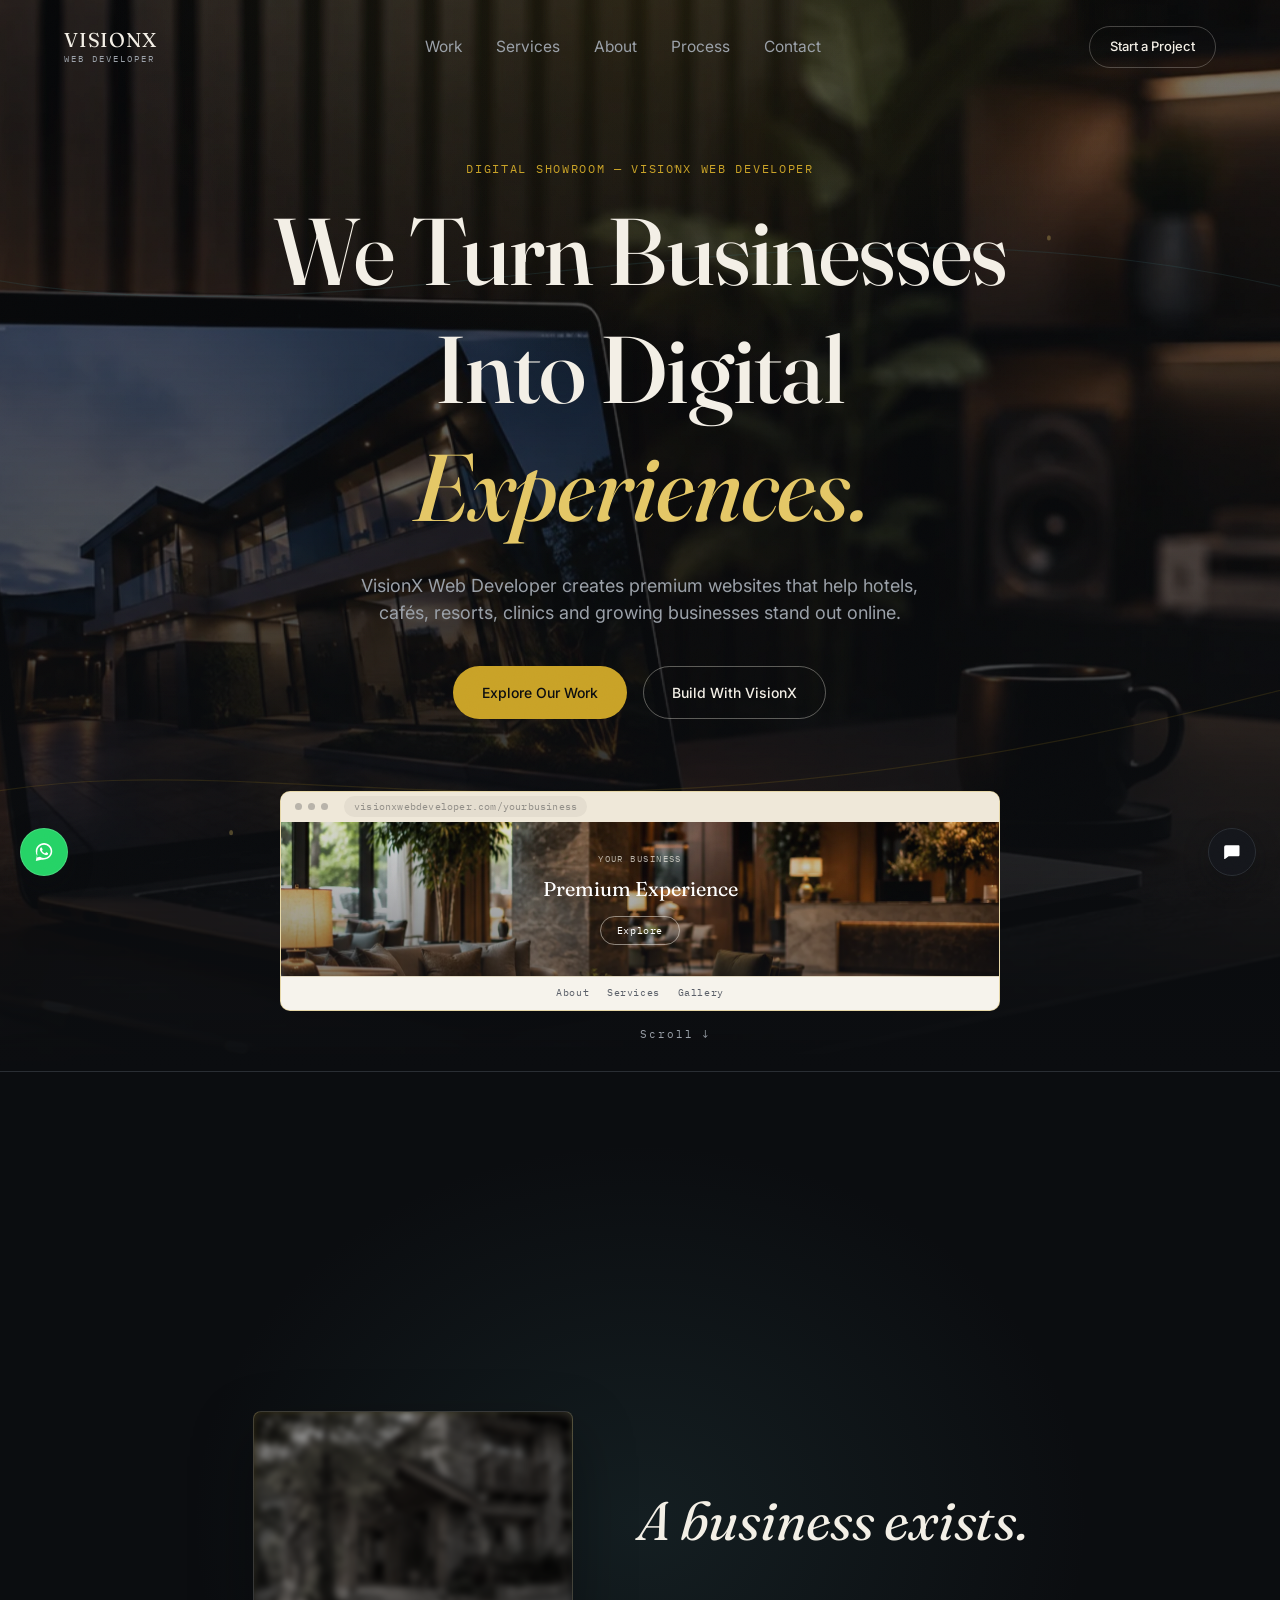
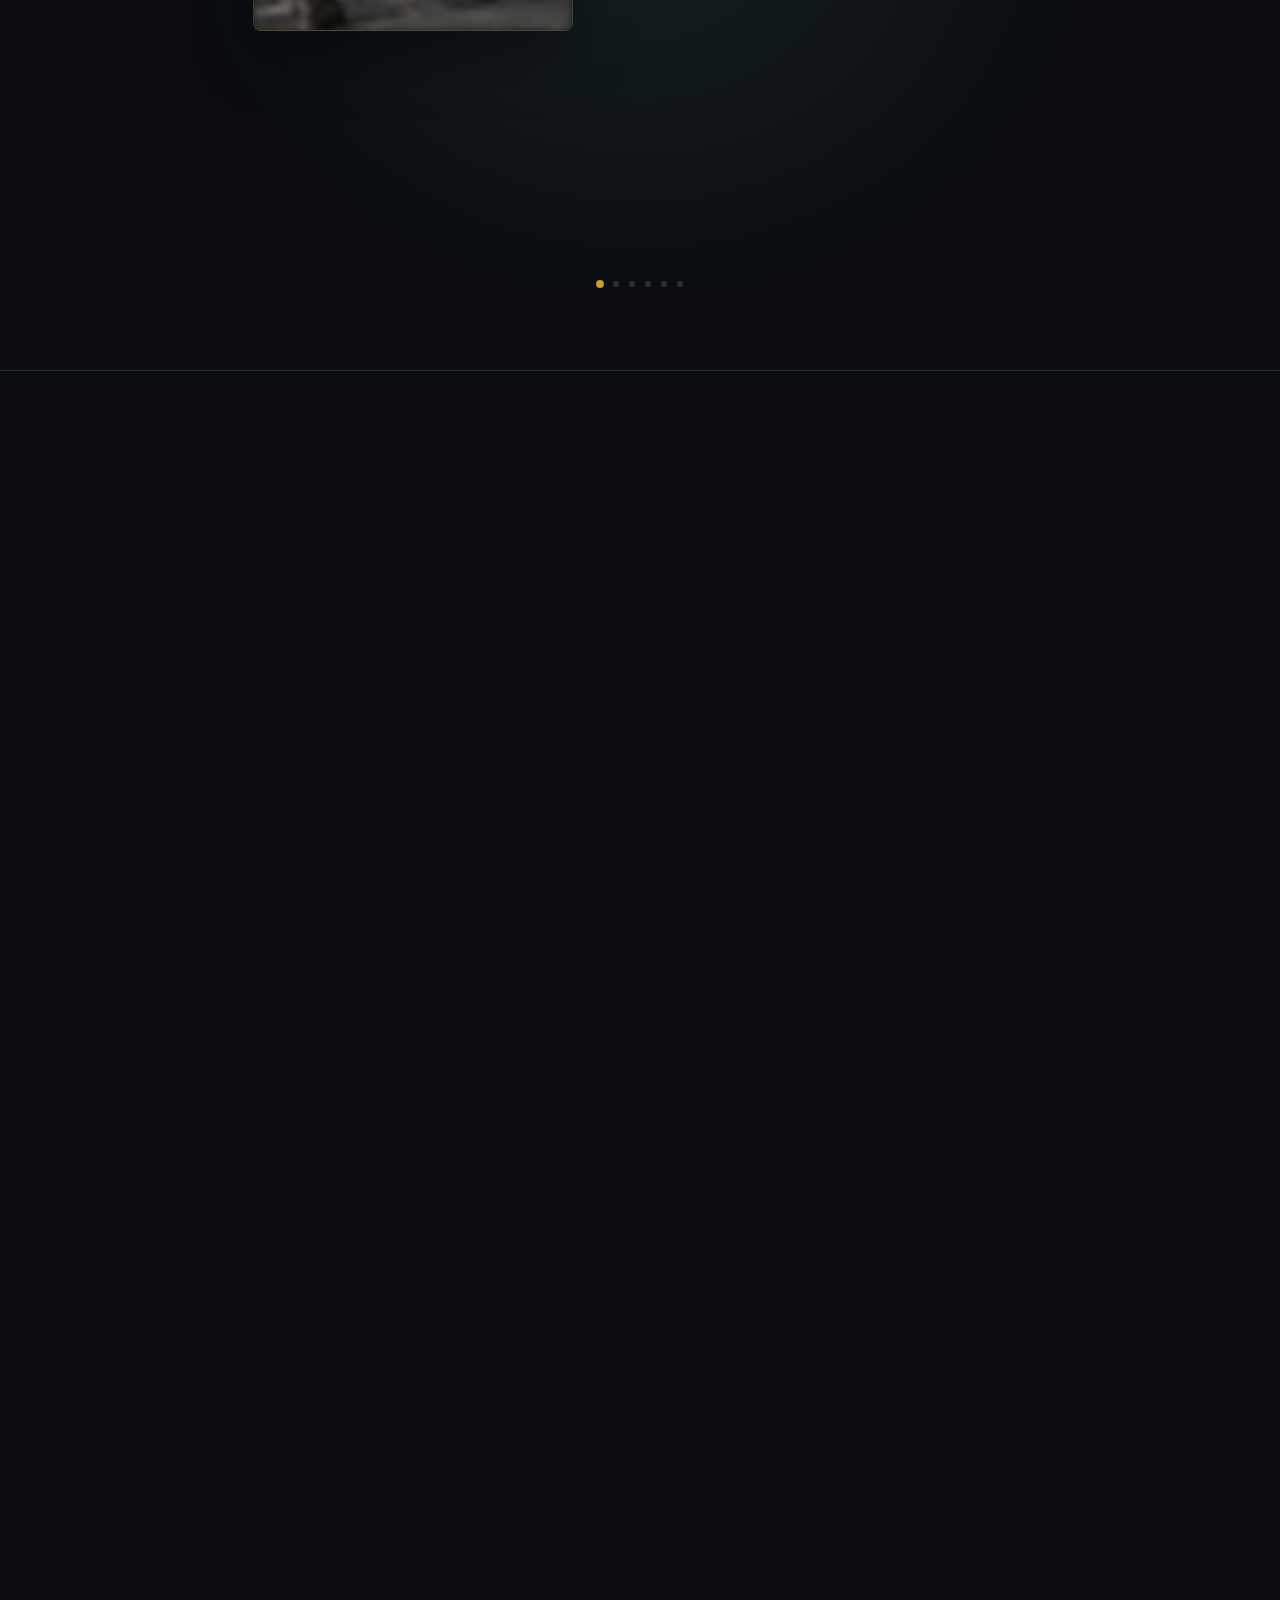
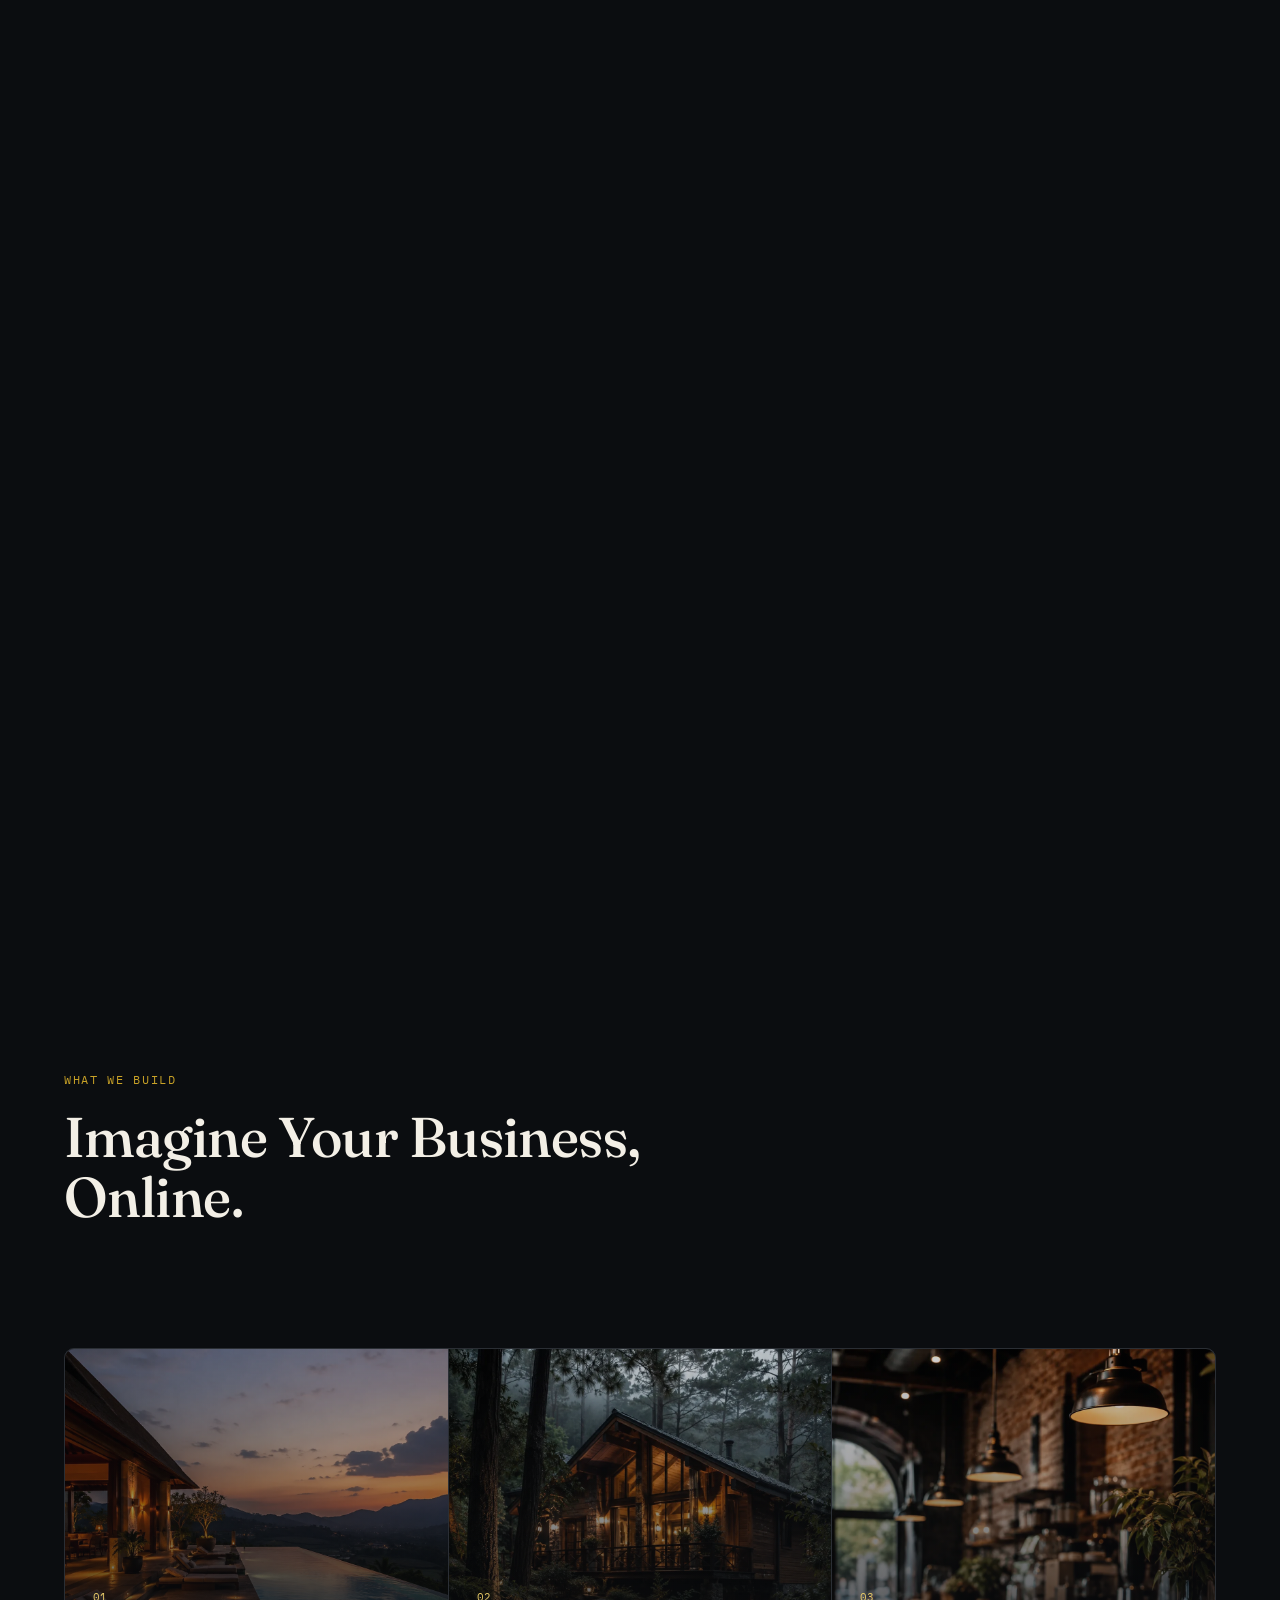
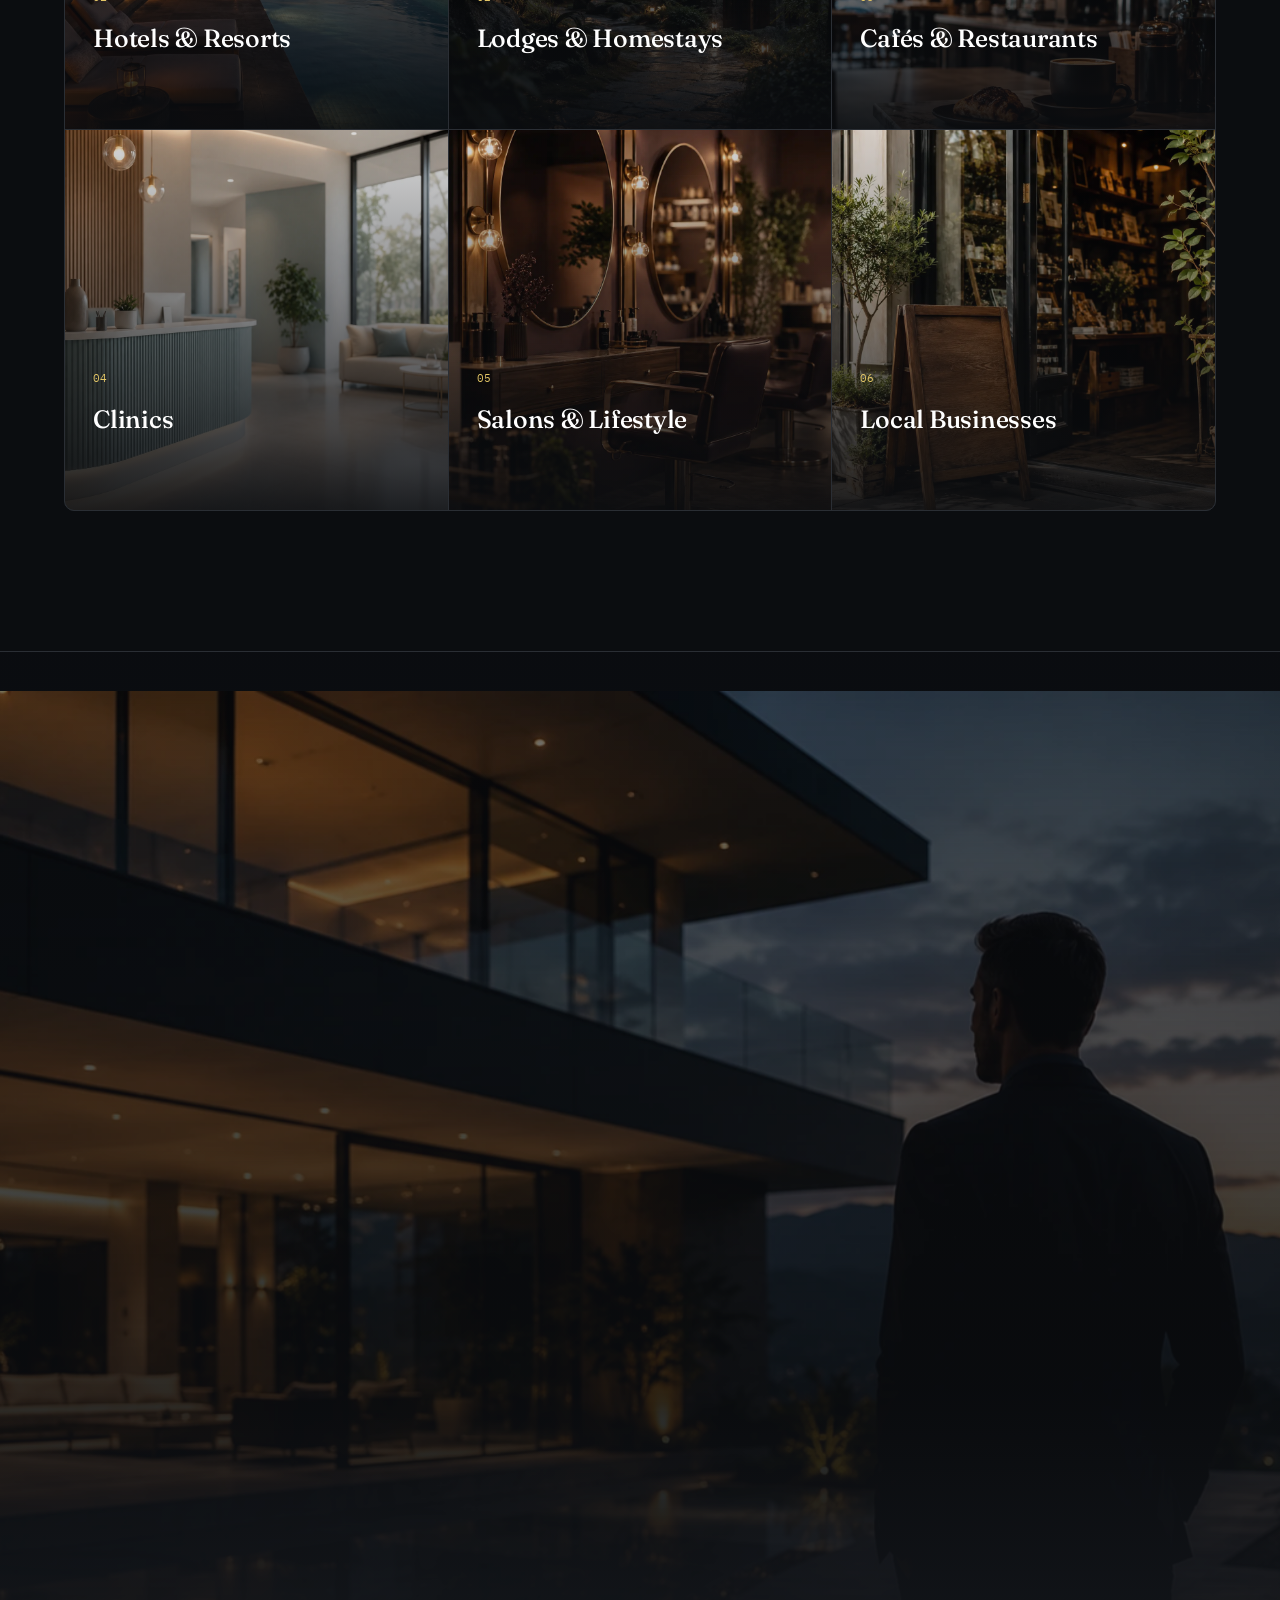
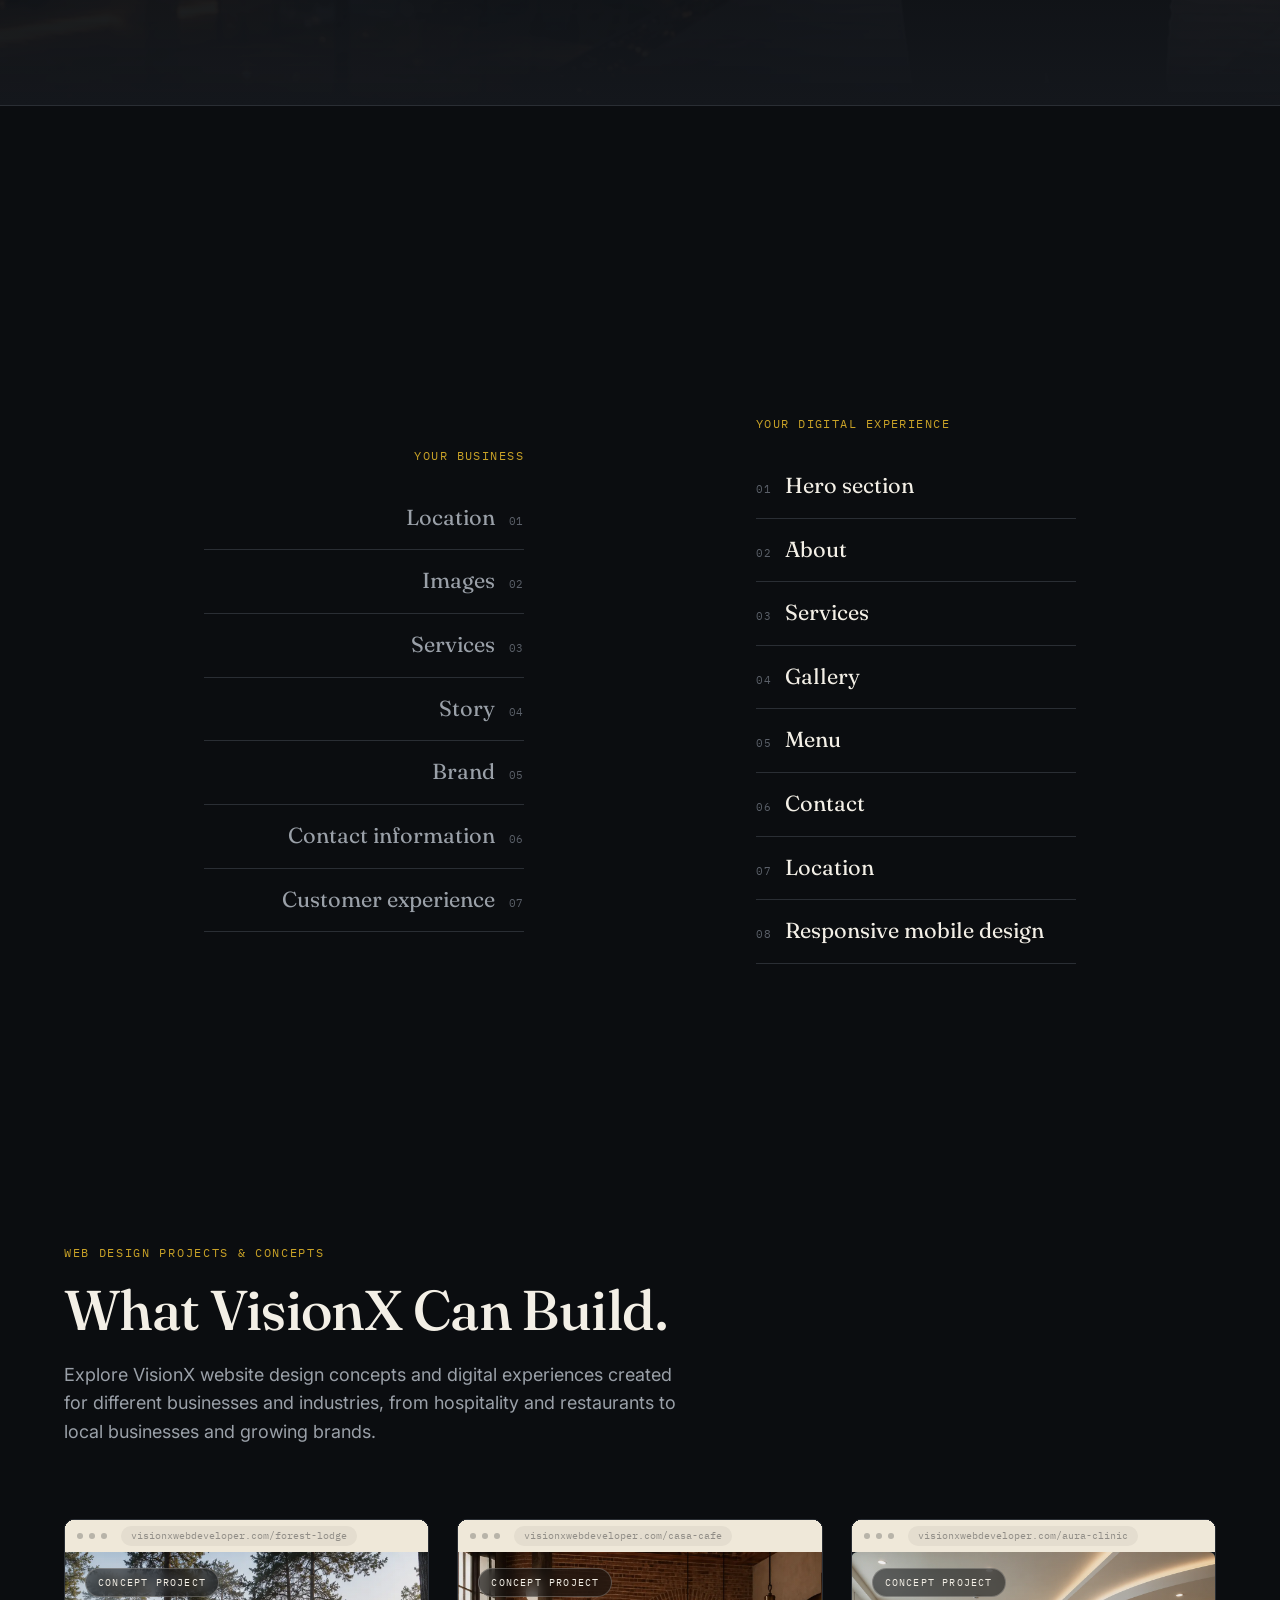
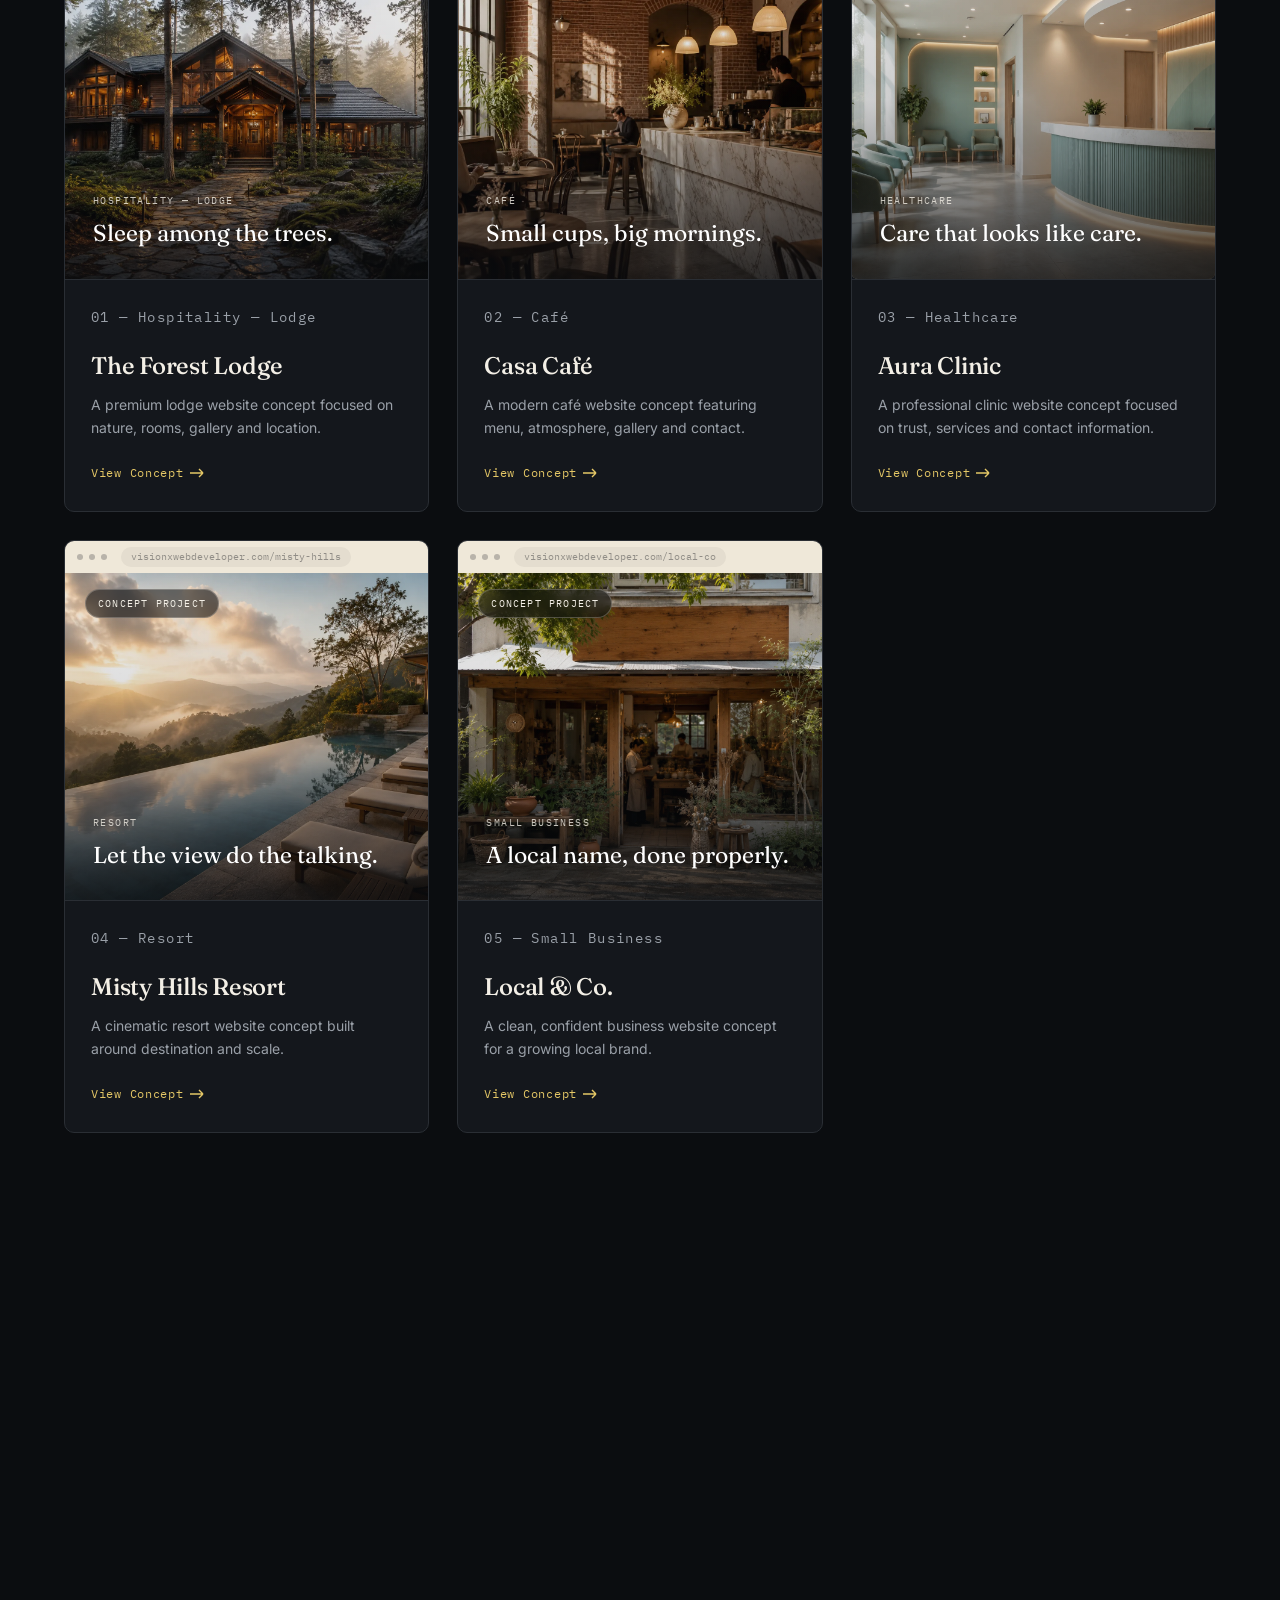
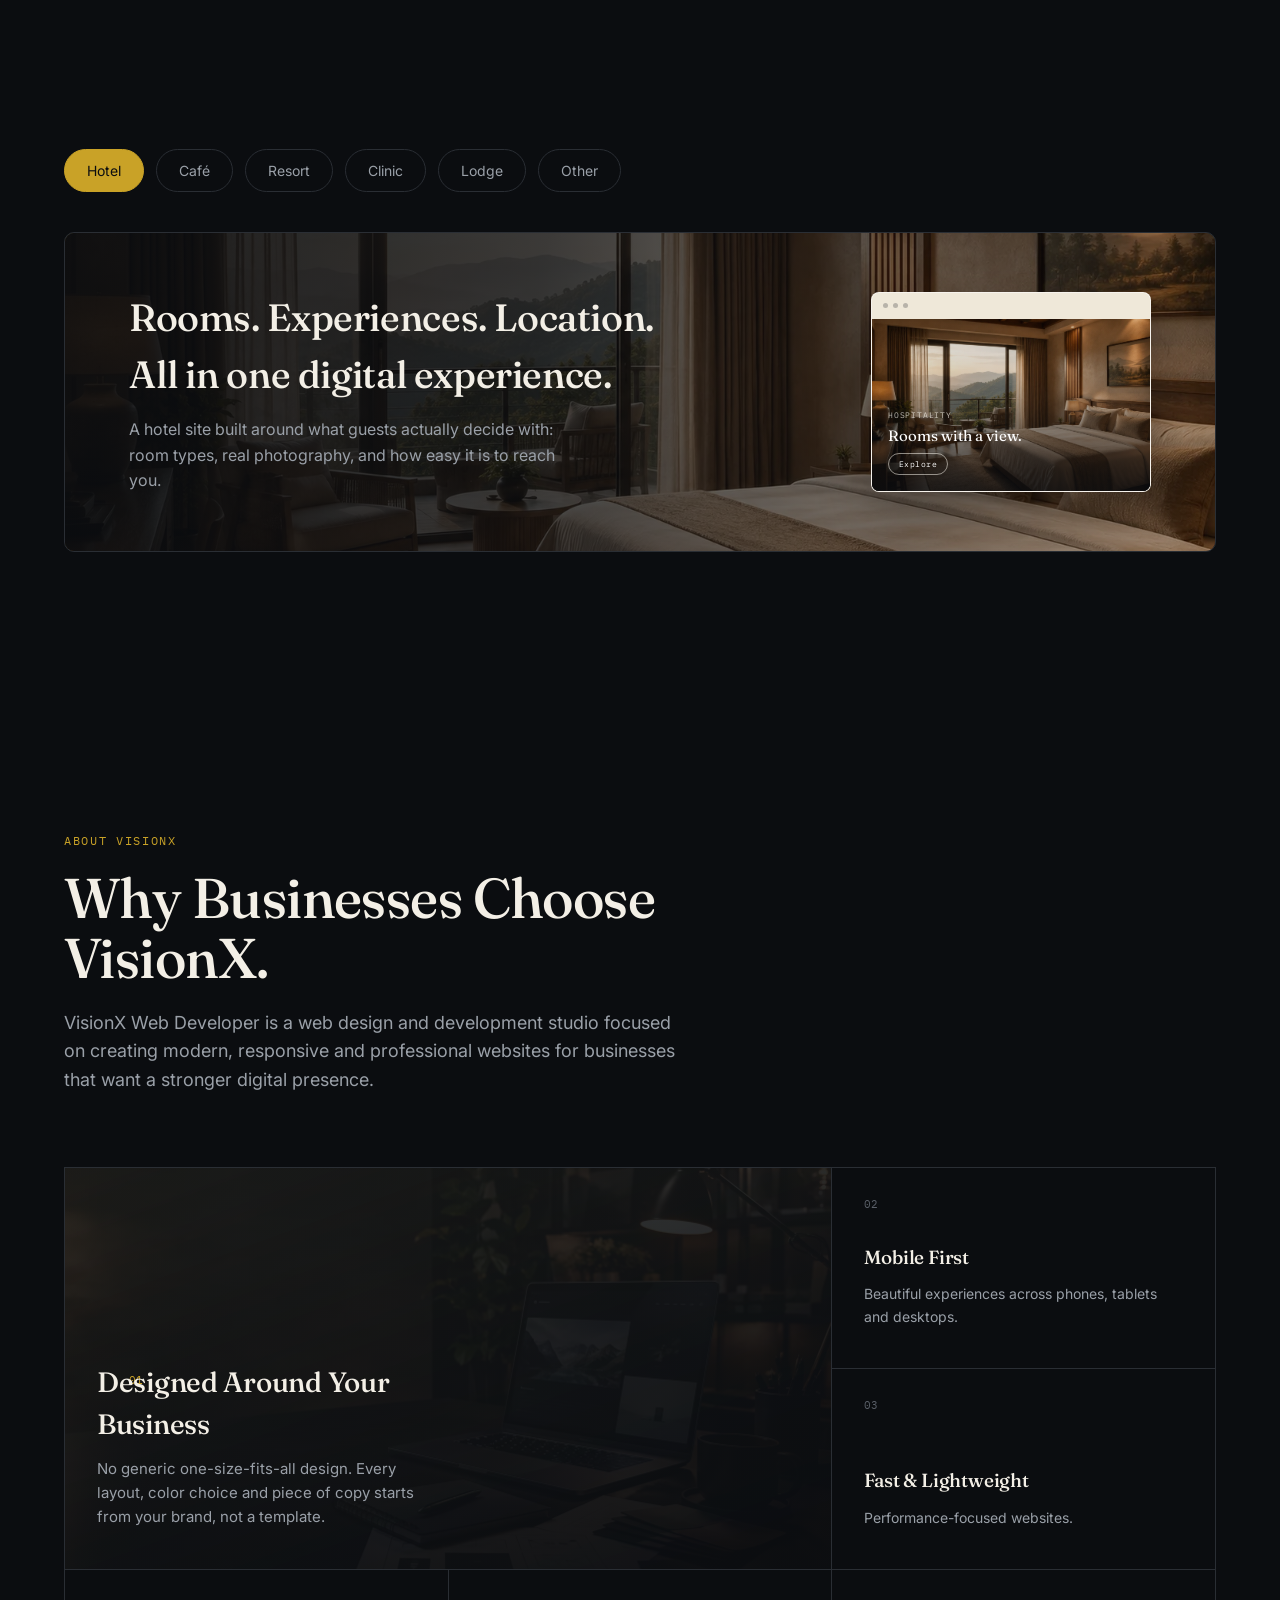
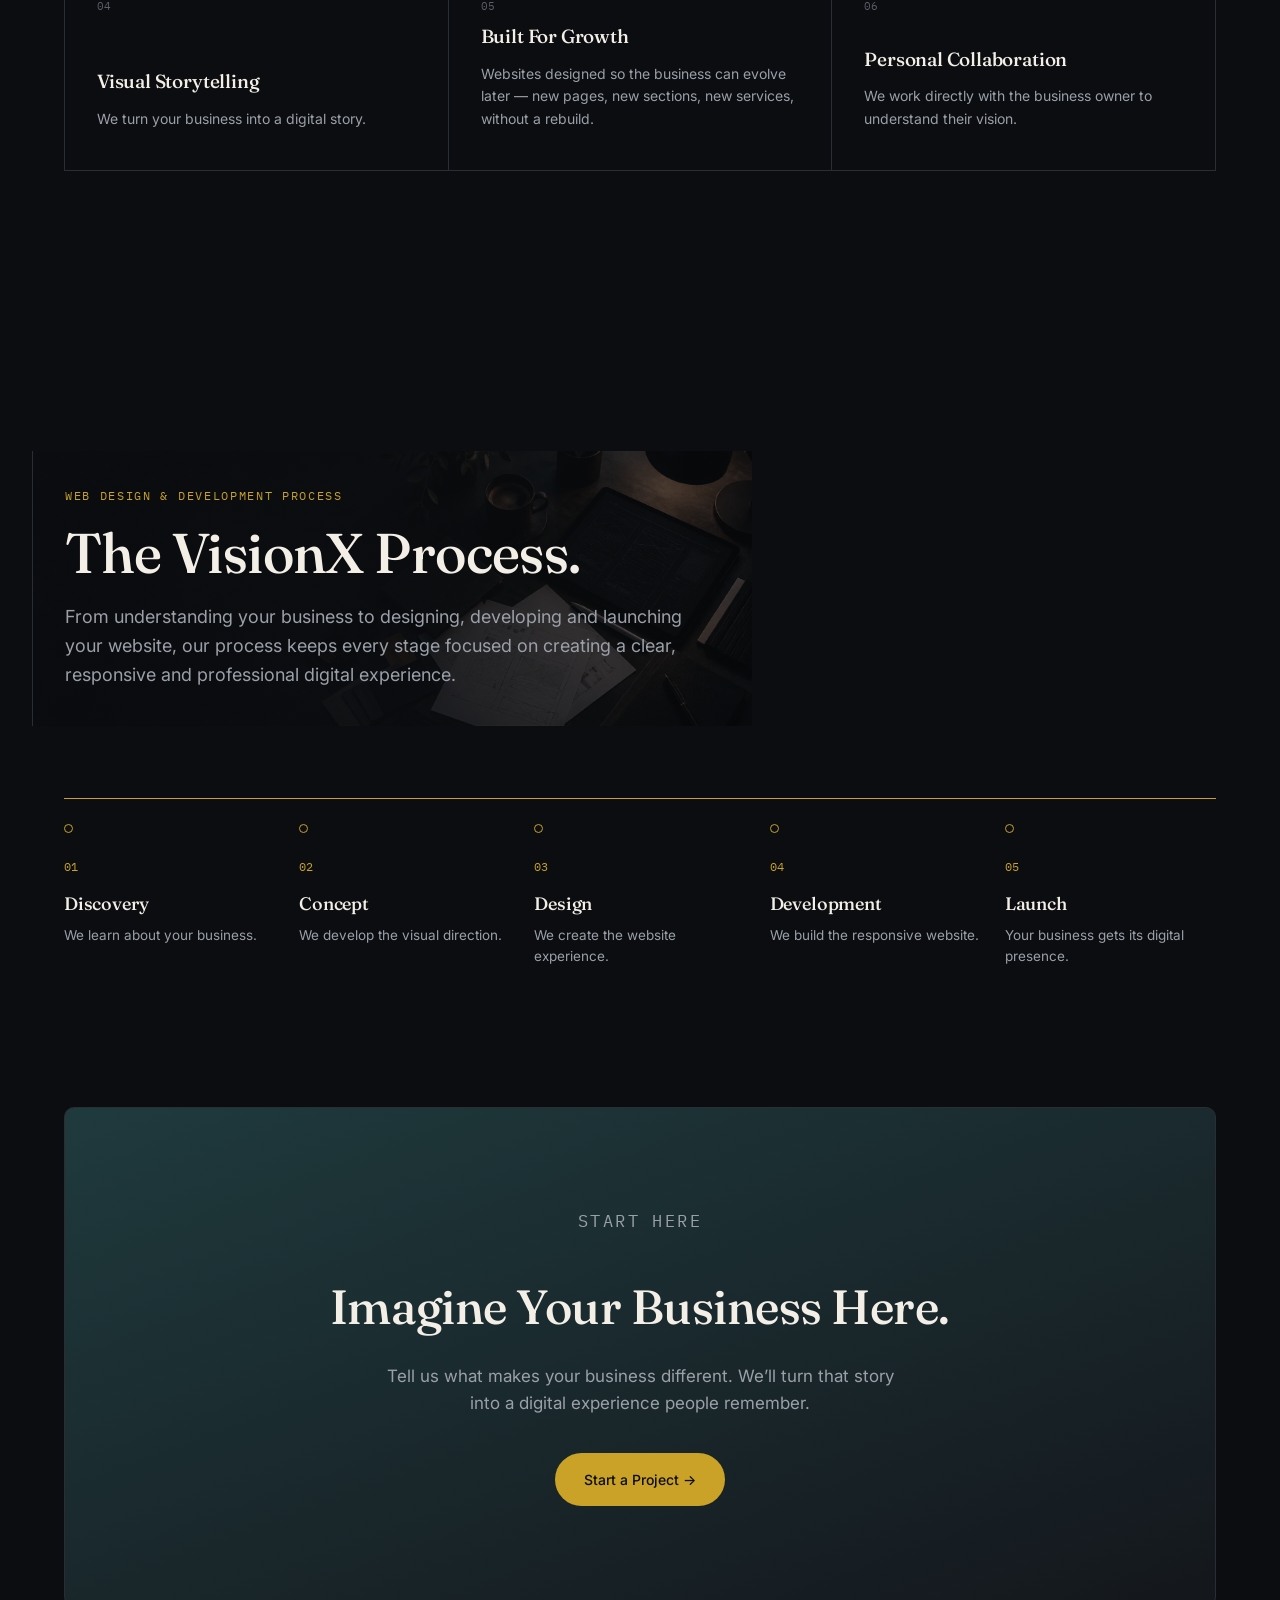
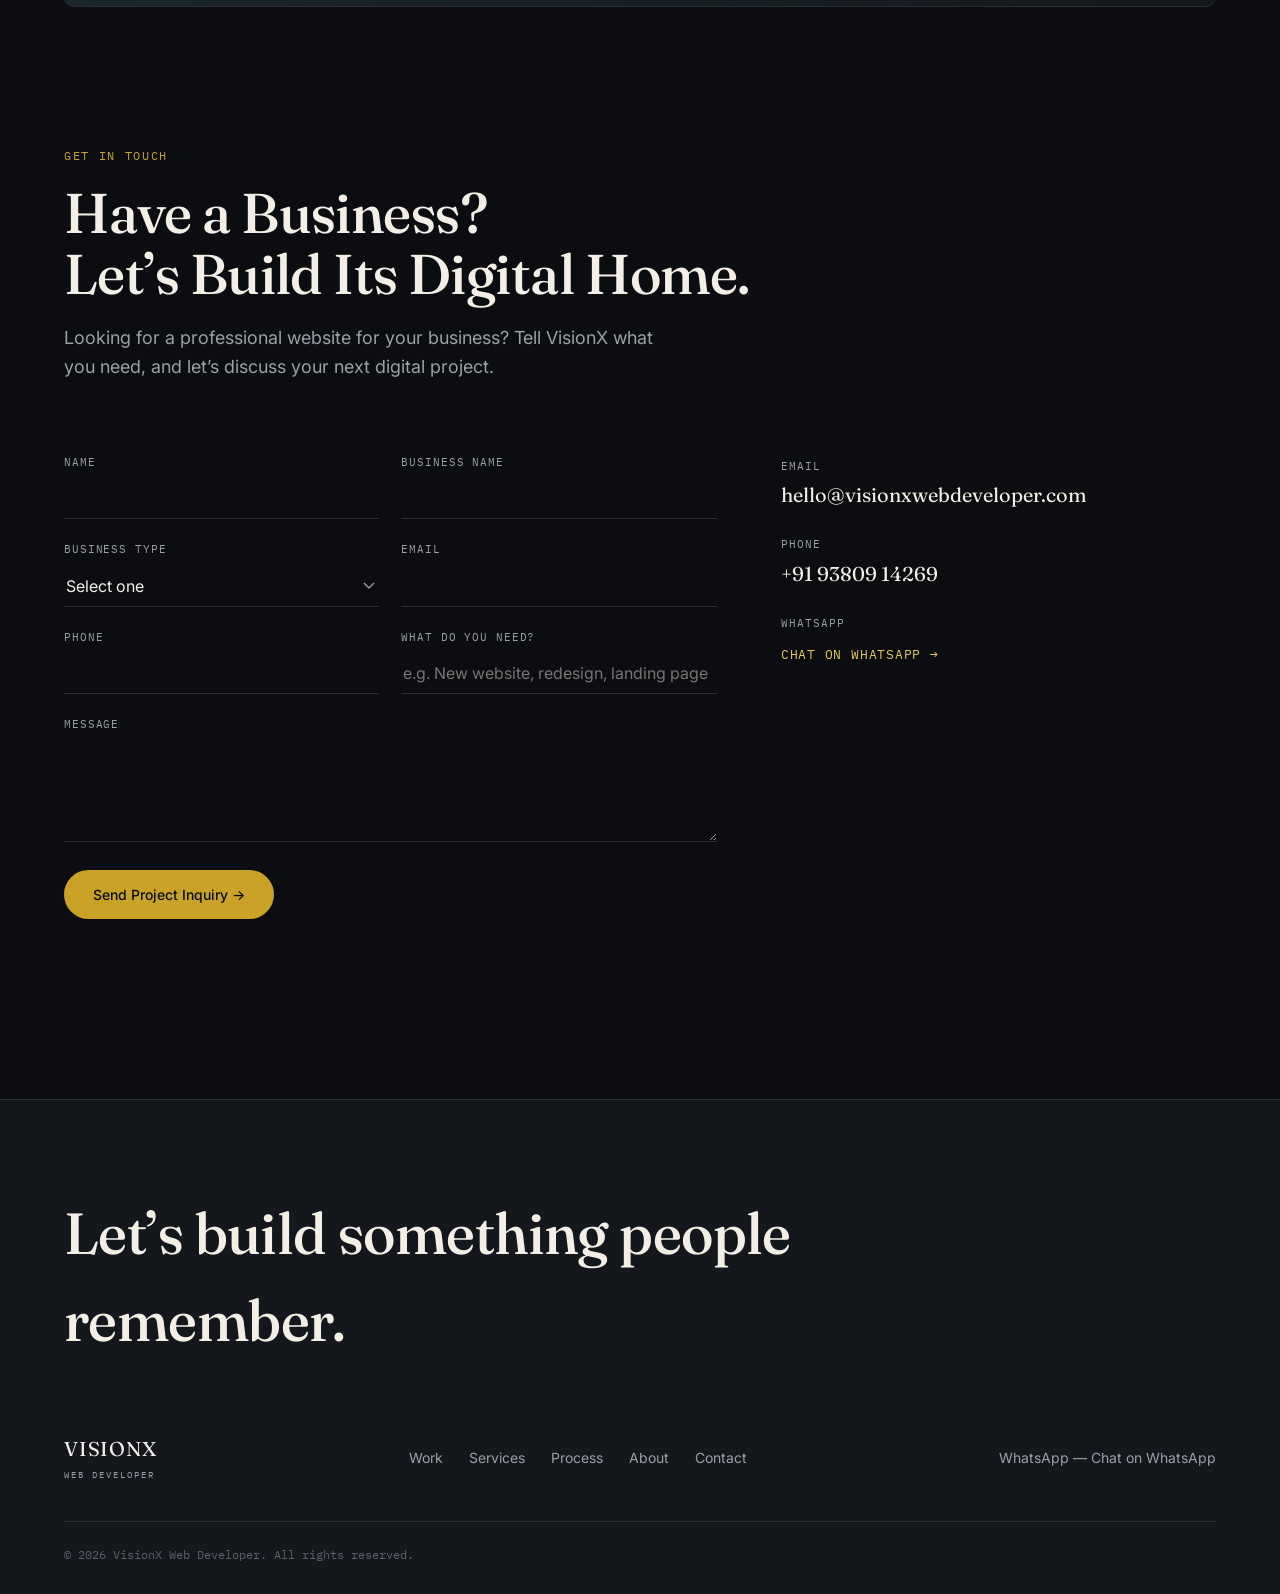
==== commit ff81dd3c: "Update website" ====
--- a/index.html
+++ b/index.html
@@ -307,35 +307,37 @@
       <h2 class="reveal-up">From Business, To Website.</h2>
     </div>
 
-    <div class="translate-grid reveal-group">
-      <div class="translate-col">
+    <div class="translate-stage">
+      <div class="translate-col translate-col-business">
         <p class="translate-heading">YOUR BUSINESS</p>
-        <ul class="translate-list" id="listBusiness">
-          <li>Location</li>
-          <li>Images</li>
-          <li>Services</li>
-          <li>Story</li>
-          <li>Brand</li>
-          <li>Contact information</li>
-          <li>Customer experience</li>
+        <ul class="translate-list reveal-group" id="listBusiness">
+          <li><span class="tl-index" aria-hidden="true">01</span><span class="tl-label">Location</span></li>
+          <li><span class="tl-index" aria-hidden="true">02</span><span class="tl-label">Images</span></li>
+          <li><span class="tl-index" aria-hidden="true">03</span><span class="tl-label">Services</span></li>
+          <li><span class="tl-index" aria-hidden="true">04</span><span class="tl-label">Story</span></li>
+          <li><span class="tl-index" aria-hidden="true">05</span><span class="tl-label">Brand</span></li>
+          <li><span class="tl-index" aria-hidden="true">06</span><span class="tl-label">Contact information</span></li>
+          <li><span class="tl-index" aria-hidden="true">07</span><span class="tl-label">Customer experience</span></li>
         </ul>
       </div>
 
-      <div class="translate-arrow" aria-hidden="true">
-        <svg viewBox="0 0 120 24" width="120" height="24"><path d="M0 12H112M112 12L96 2M112 12L96 22" stroke="currentColor" stroke-width="1.5" fill="none"/></svg>
-      </div>
-
-      <div class="translate-col">
+      <div class="translate-bridge reveal-up" aria-hidden="true">
+        <span class="tb-label">VISIONX</span>
+        <span class="tb-line"><span class="tb-pulse"></span></span>
+        <span class="tb-label">TRANSFORMATION</span>
+      </div>
+
+      <div class="translate-col translate-col-digital">
         <p class="translate-heading">YOUR DIGITAL EXPERIENCE</p>
-        <ul class="translate-list" id="listDigital">
-          <li>Hero section</li>
-          <li>About</li>
-          <li>Services</li>
-          <li>Gallery</li>
-          <li>Menu</li>
-          <li>Contact</li>
-          <li>Location</li>
-          <li>Responsive mobile design</li>
+        <ul class="translate-list reveal-group" id="listDigital">
+          <li><span class="tl-index" aria-hidden="true">01</span><span class="tl-label">Hero section</span></li>
+          <li><span class="tl-index" aria-hidden="true">02</span><span class="tl-label">About</span></li>
+          <li><span class="tl-index" aria-hidden="true">03</span><span class="tl-label">Services</span></li>
+          <li><span class="tl-index" aria-hidden="true">04</span><span class="tl-label">Gallery</span></li>
+          <li><span class="tl-index" aria-hidden="true">05</span><span class="tl-label">Menu</span></li>
+          <li><span class="tl-index" aria-hidden="true">06</span><span class="tl-label">Contact</span></li>
+          <li><span class="tl-index" aria-hidden="true">07</span><span class="tl-label">Location</span></li>
+          <li><span class="tl-index" aria-hidden="true">08</span><span class="tl-label">Responsive mobile design</span></li>
         </ul>
       </div>
     </div>
--- a/style.css
+++ b/style.css
@@ -650,23 +650,102 @@
 
 /* =========================================================
    TRANSLATE ("From business to website")
-   Centered, balanced composition — a controlled max-width so the
-   two lists read as one intentional column pair instead of
-   stretching edge-to-edge on wide viewports.
-   ========================================================= */
-.translate-grid{
-  display: grid; grid-template-columns: 1fr auto 1fr; align-items: center; gap: 28px;
-  max-width: 720px; margin: 0 auto;
-}
-.translate-col{ display: flex; flex-direction: column; align-items: center; text-align: center; }
-.translate-heading{ font-family: var(--font-mono); font-size: 12px; letter-spacing: .12em; color: var(--brass); margin-bottom: 24px; }
-.translate-list{ width: 100%; max-width: 300px; }
+   A three-part stage — raw business inputs on the left, a
+   animated gold "transformation" bridge in the middle, the
+   finished digital experience on the right. Rows read as
+   individual elements (numbered, left-aligned, thin dividers)
+   rather than a centered two-column comparison table.
+   ========================================================= */
+.translate-stage{
+  display: grid; grid-template-columns: 1fr auto 1fr; align-items: center;
+  gap: clamp(24px, 4vw, 56px);
+  max-width: 1040px; margin: 0 auto;
+}
+.translate-col{ display: flex; flex-direction: column; min-width: 0; }
+.translate-col-business{ align-items: flex-end; }
+.translate-col-digital{ align-items: flex-start; }
+.translate-heading{
+  font-family: var(--font-mono); font-size: 12px; letter-spacing: .12em; color: var(--brass);
+  margin: 0 0 22px;
+}
+.translate-list{ width: 100%; max-width: 320px; list-style: none; padding: 0; margin: 0; }
+.translate-col-business .translate-list{ text-align: right; }
+.translate-col-digital .translate-list{ text-align: left; }
 .translate-list li{
-  font-family: var(--font-display); font-size: 22px; padding: 16px 0; border-bottom: 1px solid var(--line);
-  color: var(--muted); text-align: center;
-}
+  display: flex; align-items: baseline; gap: 14px;
+  font-family: var(--font-display); font-size: clamp(18px, 1.7vw, 22px);
+  padding: 15px 0; border-bottom: 1px solid var(--line);
+  color: var(--muted); transition: color .35s var(--ease), padding-left .35s var(--ease), padding-right .35s var(--ease);
+}
+.translate-col-business .translate-list li{ flex-direction: row-reverse; justify-content: flex-start; }
+.translate-col-digital .translate-list li{ justify-content: flex-start; }
+.tl-index{ font-family: var(--font-mono); font-size: 11px; letter-spacing: .06em; color: var(--muted-dark); flex-shrink: 0; }
+.tl-label{ min-width: 0; }
 #listDigital li{ color: var(--text-light); }
-.translate-arrow{ color: var(--brass); align-self: center; }
+.translate-list li:hover{ color: var(--brass-soft); }
+.translate-col-business .translate-list li:hover{ padding-right: 8px; }
+.translate-col-digital .translate-list li:hover{ padding-left: 8px; }
+.translate-list li:hover .tl-index{ color: var(--brass); }
+
+/* the bridge — vertical label / animated line / label, sitting
+   in the middle column so it reads the same whether the two
+   lists are side by side (desktop) or stacked (mobile). */
+.translate-bridge{
+  display: flex; flex-direction: column; align-items: center; gap: 16px;
+  padding: 0 4px;
+}
+.tb-label{
+  font-family: var(--font-mono); font-size: 10.5px; letter-spacing: .16em; color: var(--brass);
+  white-space: nowrap;
+}
+.tb-line{
+  position: relative; width: 84px; height: 1px; background: var(--line); overflow: visible;
+}
+.tb-line::after{
+  content: ""; position: absolute; right: -1px; top: 50%; width: 6px; height: 6px;
+  border-right: 1px solid var(--brass); border-bottom: 1px solid var(--brass);
+  transform: translateY(-50%) rotate(-45deg);
+}
+.tb-pulse{
+  position: absolute; top: 50%; left: 0; width: 6px; height: 6px; border-radius: 50%;
+  background: var(--brass-soft); transform: translateY(-50%);
+  box-shadow: 0 0 10px rgba(201,162,39,.55);
+  opacity: 0;
+}
+.translate-bridge.in-view .tb-pulse{ animation: tbTravel 2.6s var(--ease) infinite; }
+@keyframes tbTravel{
+  0%{ left: 0%; opacity: 0; }
+  12%{ opacity: 1; }
+  85%{ opacity: 1; }
+  100%{ left: calc(100% - 6px); opacity: 0; }
+}
+/* Mobile-only counterpart to tbTravel: same pulse, moving top-to-bottom
+   along the vertical arrow instead of left-to-right. */
+@keyframes tbTravelVertical{
+  0%{ top: 0%; opacity: 0; }
+  12%{ opacity: 1; }
+  85%{ opacity: 1; }
+  100%{ top: calc(100% - 6px); opacity: 0; }
+}
+
+/* sequential reveal: digital items settle in slightly after
+   their business counterparts, so the transformation reads
+   left-to-right rather than both sides popping in together. */
+.translate-list.reveal-group.in-view > *:nth-child(1){ transition-delay: .04s; }
+.translate-list.reveal-group.in-view > *:nth-child(2){ transition-delay: .11s; }
+.translate-list.reveal-group.in-view > *:nth-child(3){ transition-delay: .18s; }
+.translate-list.reveal-group.in-view > *:nth-child(4){ transition-delay: .25s; }
+.translate-list.reveal-group.in-view > *:nth-child(5){ transition-delay: .32s; }
+.translate-list.reveal-group.in-view > *:nth-child(6){ transition-delay: .39s; }
+.translate-list.reveal-group.in-view > *:nth-child(7){ transition-delay: .46s; }
+.translate-col-digital .translate-list.reveal-group.in-view > *:nth-child(1){ transition-delay: .38s; }
+.translate-col-digital .translate-list.reveal-group.in-view > *:nth-child(2){ transition-delay: .45s; }
+.translate-col-digital .translate-list.reveal-group.in-view > *:nth-child(3){ transition-delay: .52s; }
+.translate-col-digital .translate-list.reveal-group.in-view > *:nth-child(4){ transition-delay: .59s; }
+.translate-col-digital .translate-list.reveal-group.in-view > *:nth-child(5){ transition-delay: .66s; }
+.translate-col-digital .translate-list.reveal-group.in-view > *:nth-child(6){ transition-delay: .73s; }
+.translate-col-digital .translate-list.reveal-group.in-view > *:nth-child(7){ transition-delay: .80s; }
+.translate-col-digital .translate-list.reveal-group.in-view > *:nth-child(8){ transition-delay: .87s; }
 
 /* =========================================================
    PORTFOLIO — balanced grid
@@ -992,7 +1071,7 @@
    TO TOP
    ========================================================= */
 .to-top{
-  position: fixed; right: 24px; bottom: 24px; z-index: 300;
+  position: fixed; right: 24px; bottom: 86px; z-index: 300;
   width: 44px; height: 44px; border-radius: 50%; border: 1px solid var(--line);
   background: rgba(20,23,28,.8); backdrop-filter: blur(8px); color: var(--text-light); cursor: pointer;
   opacity: 0; pointer-events: none; transform: translateY(10px);
@@ -1001,7 +1080,8 @@
 .to-top.show{ opacity: 1; pointer-events: auto; transform: translateY(0); }
 
 /* =========================================================
-   FLOATING ACTIONS — WhatsApp + Chat (left side, stacked)
+   FLOATING ACTIONS — WhatsApp (left side) + Chat (right side,
+   stacked directly under the to-top arrow above)
    ========================================================= */
 .float-actions{
   position: fixed; left: 20px; bottom: 24px; z-index: 300;
@@ -1016,12 +1096,15 @@
 .float-btn:hover{ transform: translateY(-2px) scale(1.04); }
 .float-whatsapp{ background: #25D366; border-color: rgba(255,255,255,.15); }
 .float-whatsapp:hover{ background: #22c15e; }
-.float-chat{ background: rgba(20,23,28,.9); backdrop-filter: blur(8px); }
+.float-chat{
+  background: rgba(20,23,28,.9); backdrop-filter: blur(8px);
+  position: fixed; left: auto; right: 24px; bottom: 24px; z-index: 300;
+}
 .float-chat:hover{ background: var(--ink-3); }
 .float-chat.active{ background: var(--brass); color: var(--ink); }
 
 .float-chat-panel{
-  position: absolute; left: 0; bottom: 0;
+  position: fixed; left: auto; right: 24px; bottom: 24px; z-index: 301;
   width: 300px; max-width: calc(100vw - 40px);
   background: var(--paper); color: var(--text-dark); border-radius: 14px;
   border: 1px solid var(--line-light); box-shadow: 0 20px 60px rgba(11,13,16,.4);
@@ -1055,7 +1138,9 @@
 @media (max-width: 768px){
   .float-actions{ left: 14px; bottom: 18px; gap: 10px; }
   .float-btn{ width: 44px; height: 44px; }
-  .float-chat-panel{ width: calc(100vw - 28px); }
+  .float-chat{ right: 14px; bottom: 18px; }
+  .to-top{ right: 14px; bottom: 76px; }
+  .float-chat-panel{ width: calc(100vw - 28px); right: 14px; bottom: 18px; }
 }
 
 /* =========================================================
@@ -1075,17 +1160,17 @@
   .proj-card:last-child{ grid-column: span 2; }
   .stage-line{ flex-direction: column; gap: 36px; }
   .stage-connector{ display: none; }
-  .translate-grid{ grid-template-columns: 1fr; row-gap: 12px; max-width: 420px; }
-  /* min-height + flex centering reserve real layout space for the
-     rotated icon (transform is visual-only, so without an explicit
-     height here the row stays as tall as the *unrotated* SVG and the
-     rotated arrow visually overlaps the list above/below it). */
-  .translate-grid.reveal-group .translate-arrow{
-    display: flex; align-items: center; justify-content: center;
-    min-height: 64px; margin: 8px auto;
-    transform: rotate(90deg);
-  }
-  .translate-arrow svg{ width: 56px; height: auto; display: block; }
+  /* Tablet: keep the left/right two-column composition, just scaled
+     down into a compact desktop-style layout rather than a stretched
+     mobile stack. Mirrored side-by-side columns and the horizontal
+     arrow between them are unchanged — only sizing is reduced. */
+  .translate-stage{ gap: clamp(16px, 3vw, 30px); max-width: 700px; }
+  .translate-list{ max-width: 230px; }
+  .translate-heading{ margin-bottom: 16px; }
+  .translate-list li{ font-size: clamp(15px, 1.8vw, 18px); padding: 11px 0; gap: 10px; }
+  .translate-bridge{ gap: 10px; }
+  .tb-line{ width: 44px; }
+  .tb-label{ font-size: 9.5px; }
   .timeline{ grid-template-columns: repeat(2,1fr); row-gap: 40px; }
   .tl-item:last-child{ grid-column: span 2; }
   .tl-track{ display: none; }
@@ -1182,12 +1267,23 @@
   .stage h3{ font-size: 21px; }
 
   /* ---------- translate ---------- */
-  .translate-grid{ gap: 8px; max-width: 320px; }
-  .translate-list{ max-width: 280px; }
-  .translate-heading{ margin-bottom: 16px; }
-  .translate-list li{ font-size: 16px; padding: 13px 0; }
-  .translate-arrow{ min-height: 56px; margin: 6px auto; }
-  .translate-arrow svg{ width: 46px; }
+  /* Mobile: the two lists stack, and the connecting arrow becomes a
+     short vertical line pointing down between them — reusing the
+     same bridge markup/animation as desktop, just re-oriented. */
+  .translate-stage{ grid-template-columns: 1fr; row-gap: 20px; max-width: 320px; }
+  .translate-col-business, .translate-col-digital{ align-items: flex-start; width: 100%; }
+  .translate-col-business .translate-list, .translate-col-digital .translate-list{ text-align: left; max-width: none; }
+  .translate-col-business .translate-list li{ flex-direction: row; justify-content: flex-start; }
+  .translate-heading{ margin-bottom: 14px; }
+  .translate-list li{ font-size: 16px; padding: 13px 0; gap: 10px; }
+  .translate-bridge{ gap: 12px; margin: 2px auto; }
+  .tb-line{ width: 1px; height: 34px; }
+  .tb-line::after{
+    right: auto; top: auto; left: 50%; bottom: -1px;
+    transform: translateX(-50%) rotate(45deg);
+  }
+  .tb-pulse{ top: 0; left: 50%; transform: translateX(-50%); }
+  .translate-bridge.in-view .tb-pulse{ animation: tbTravelVertical 2.6s var(--ease) infinite; }
 
   /* ---------- portfolio: one project per view ---------- */
   .portfolio-grid{ grid-template-columns: 1fr; gap: 30px; }
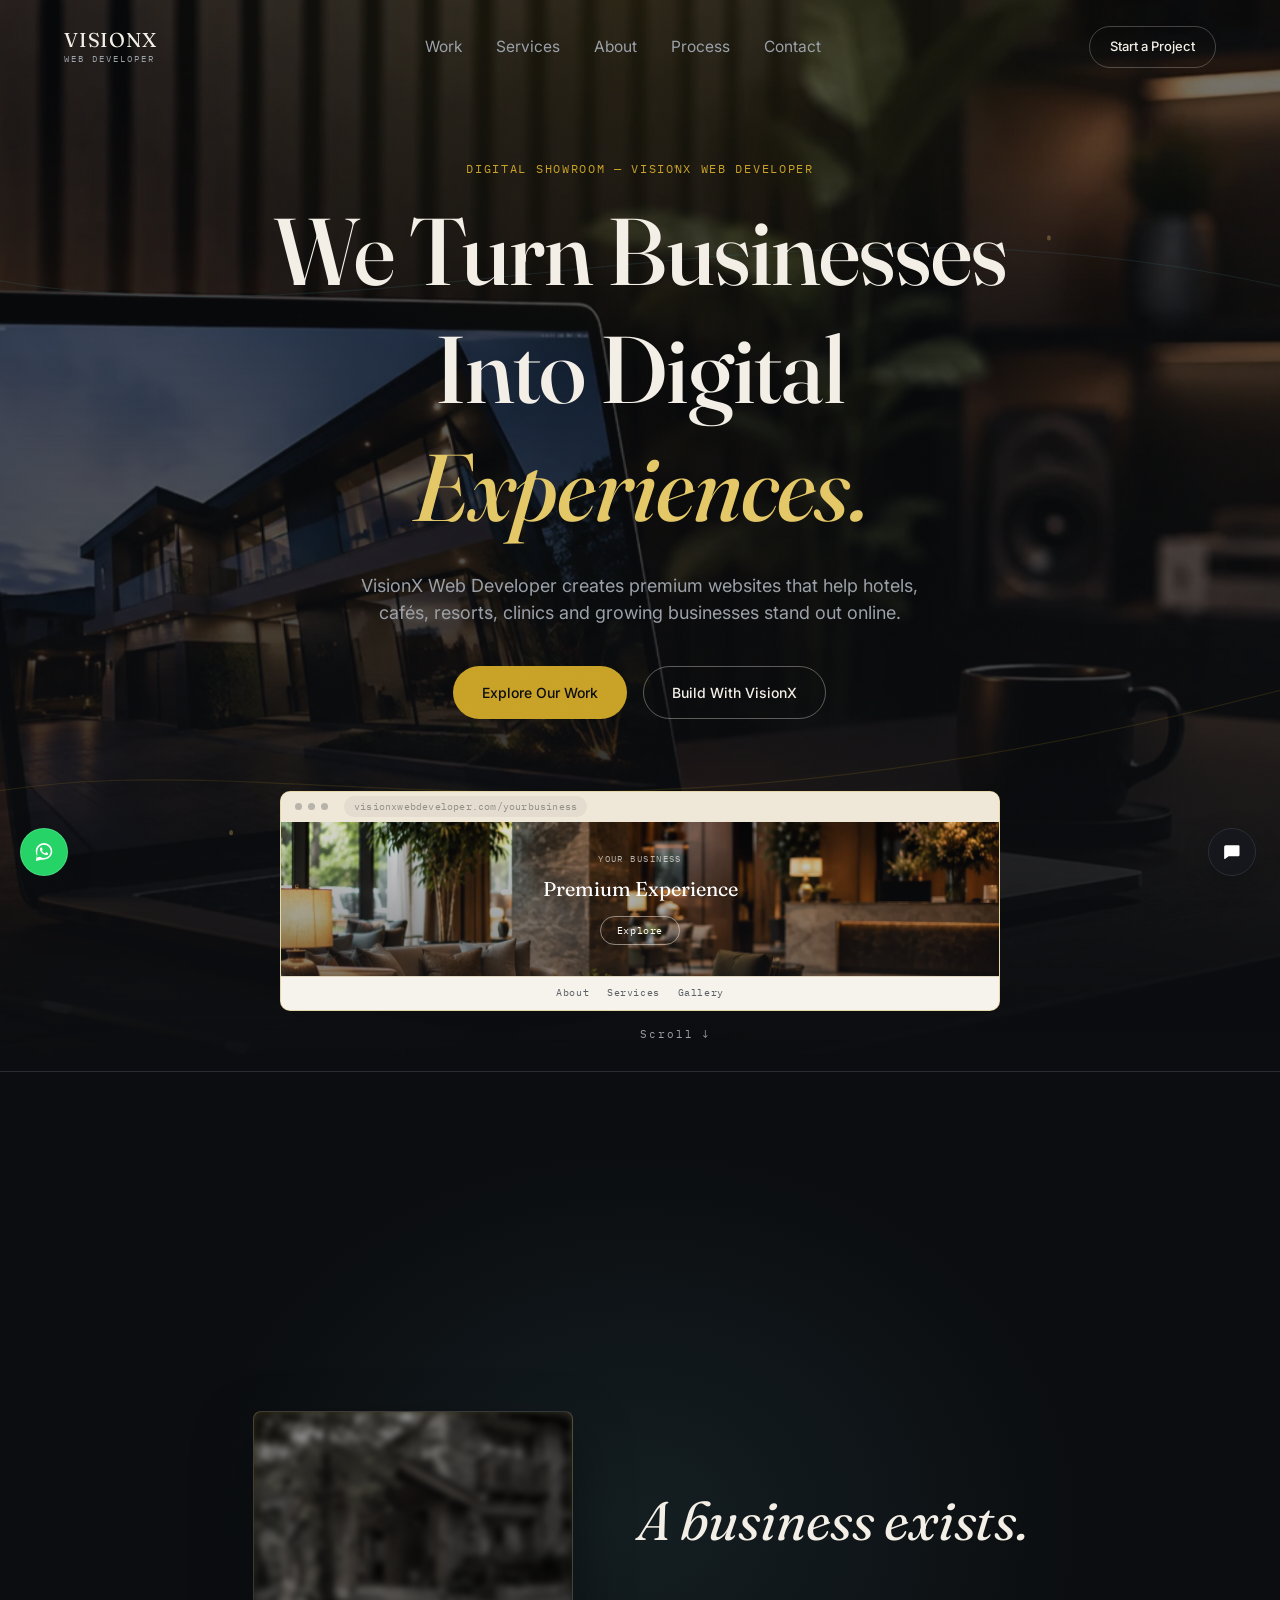
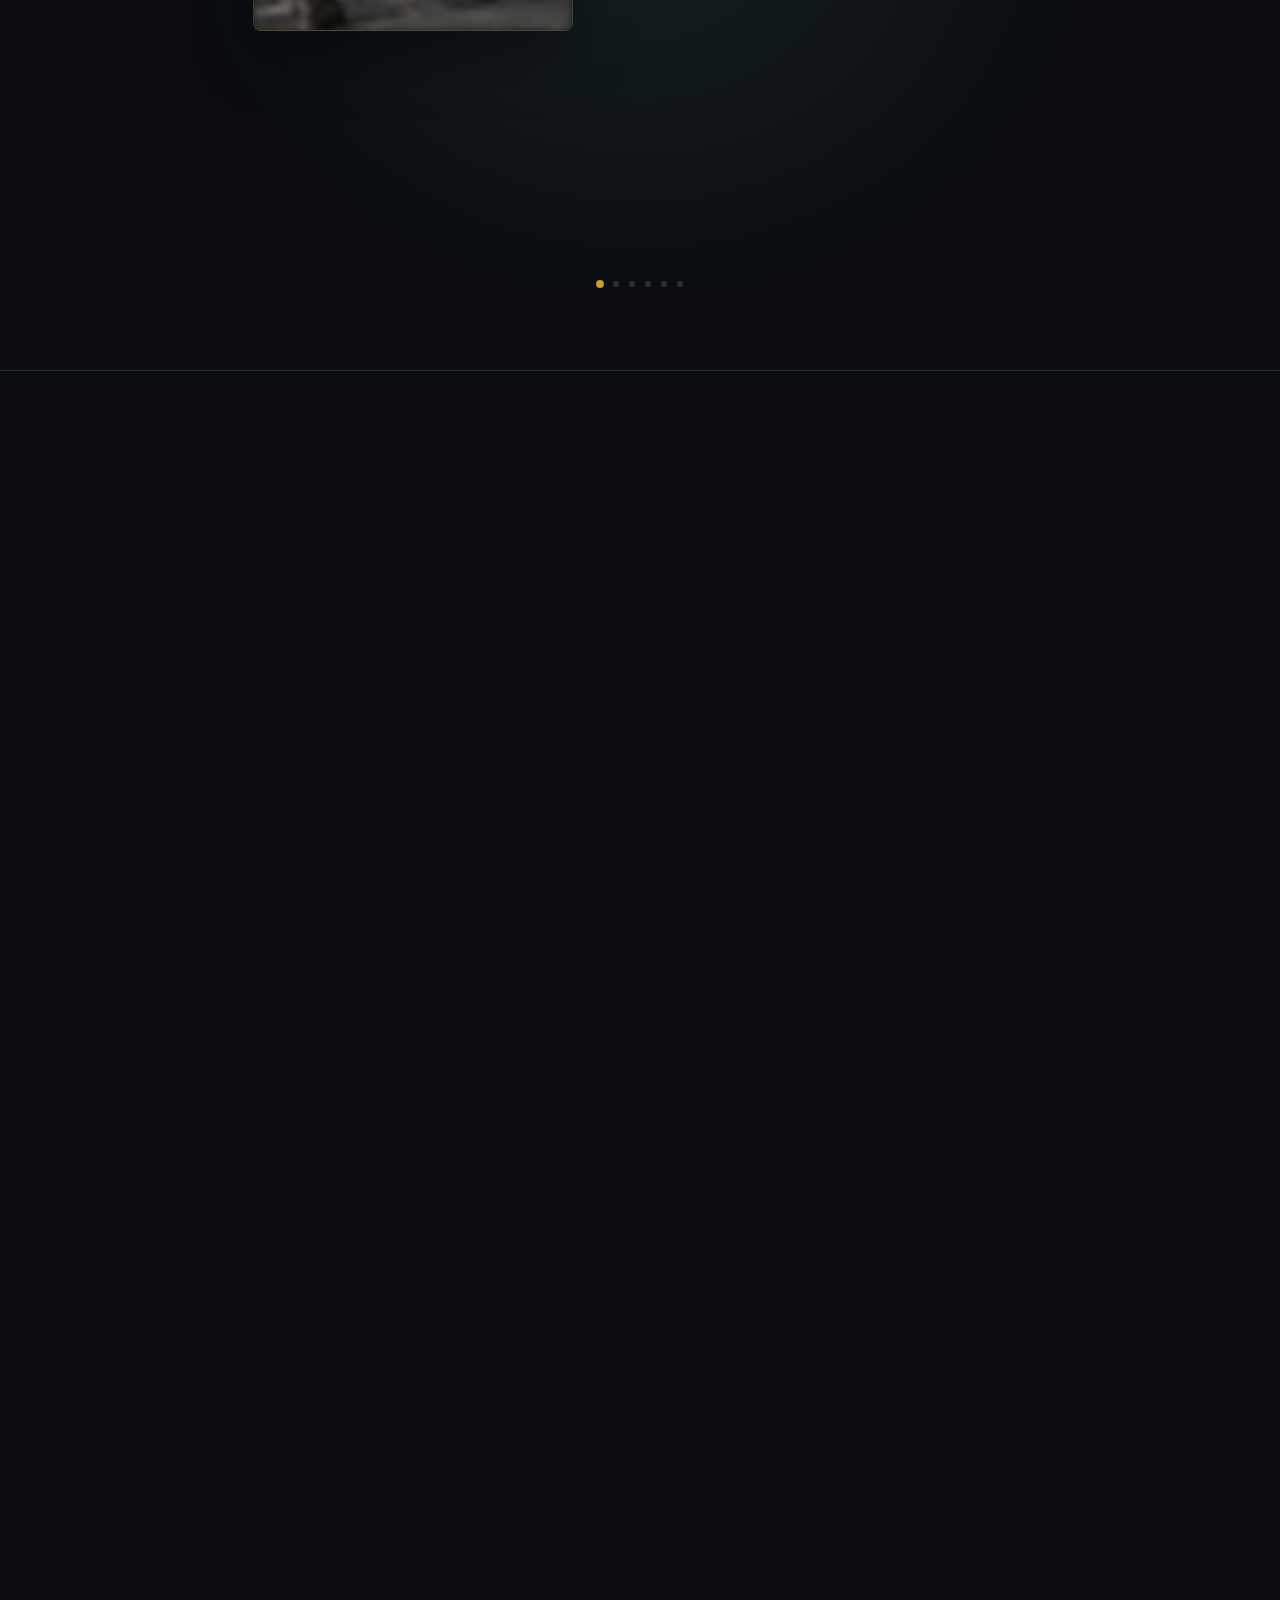
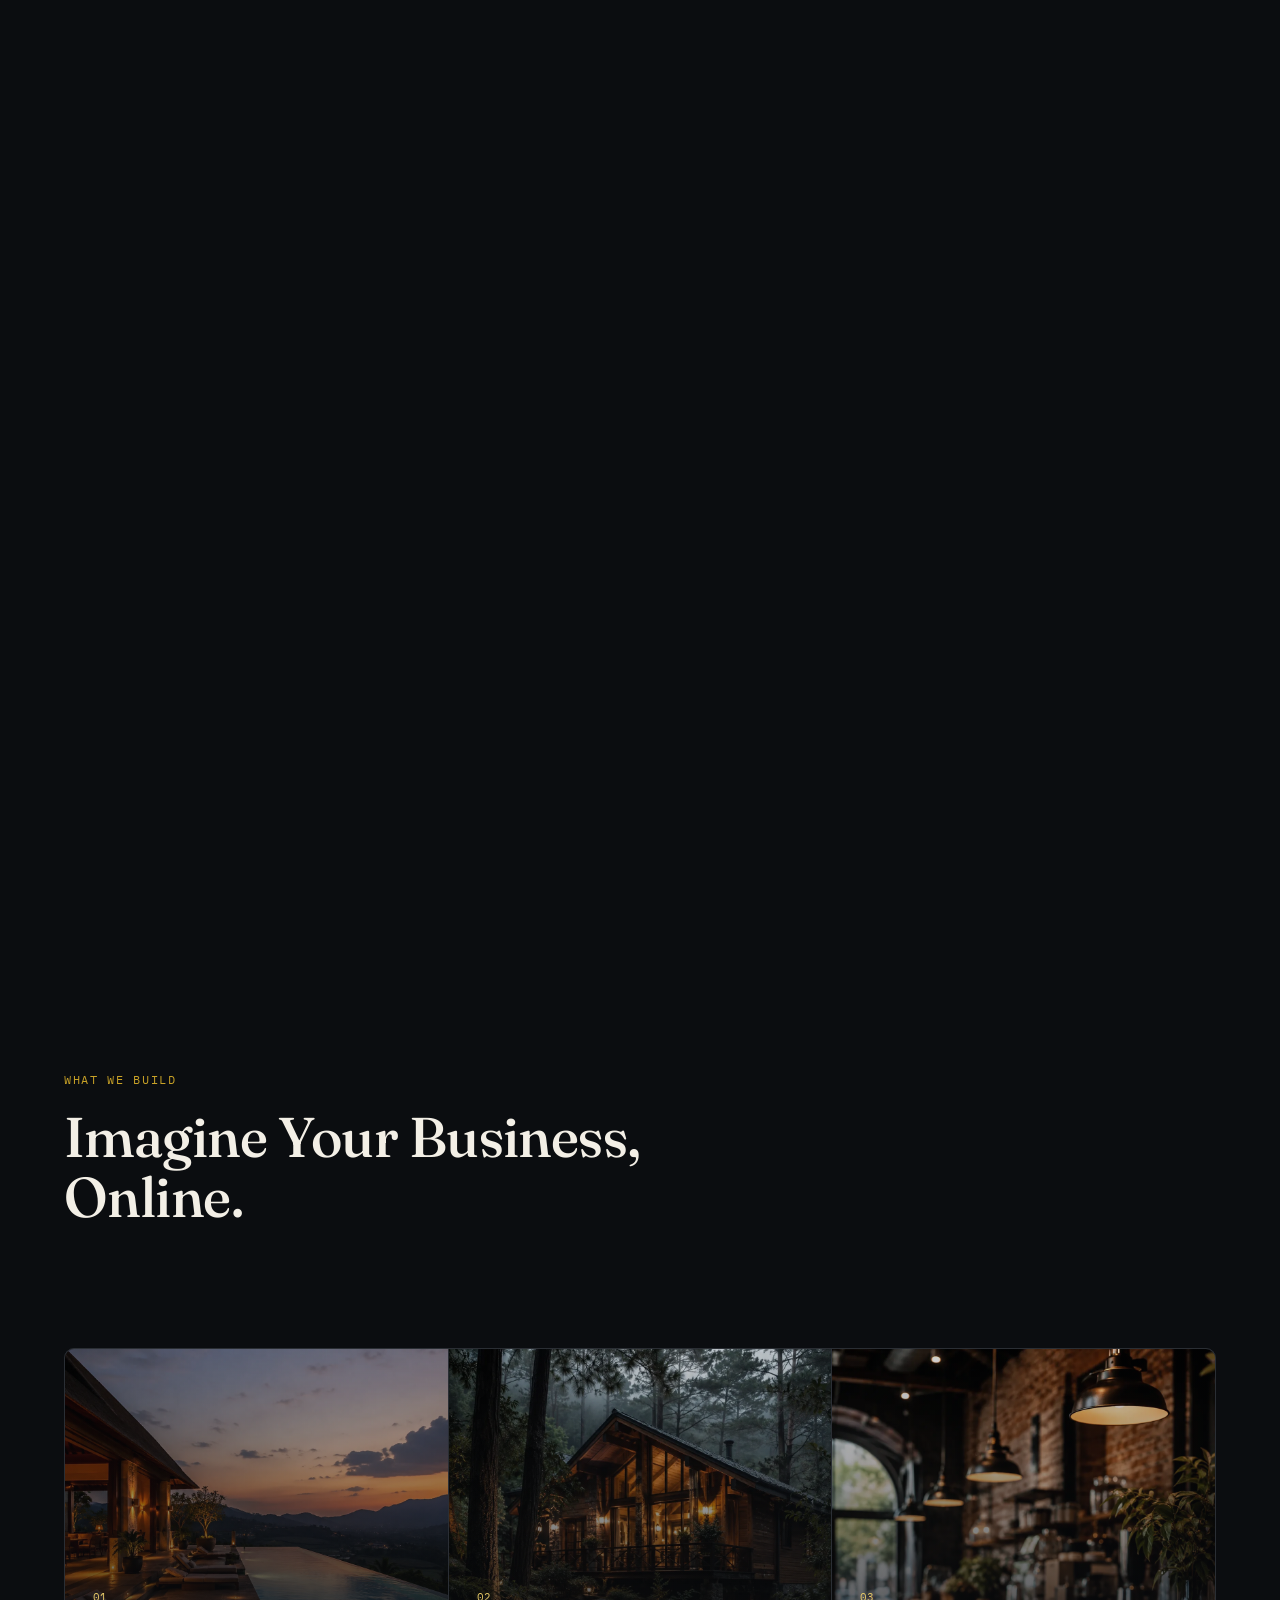
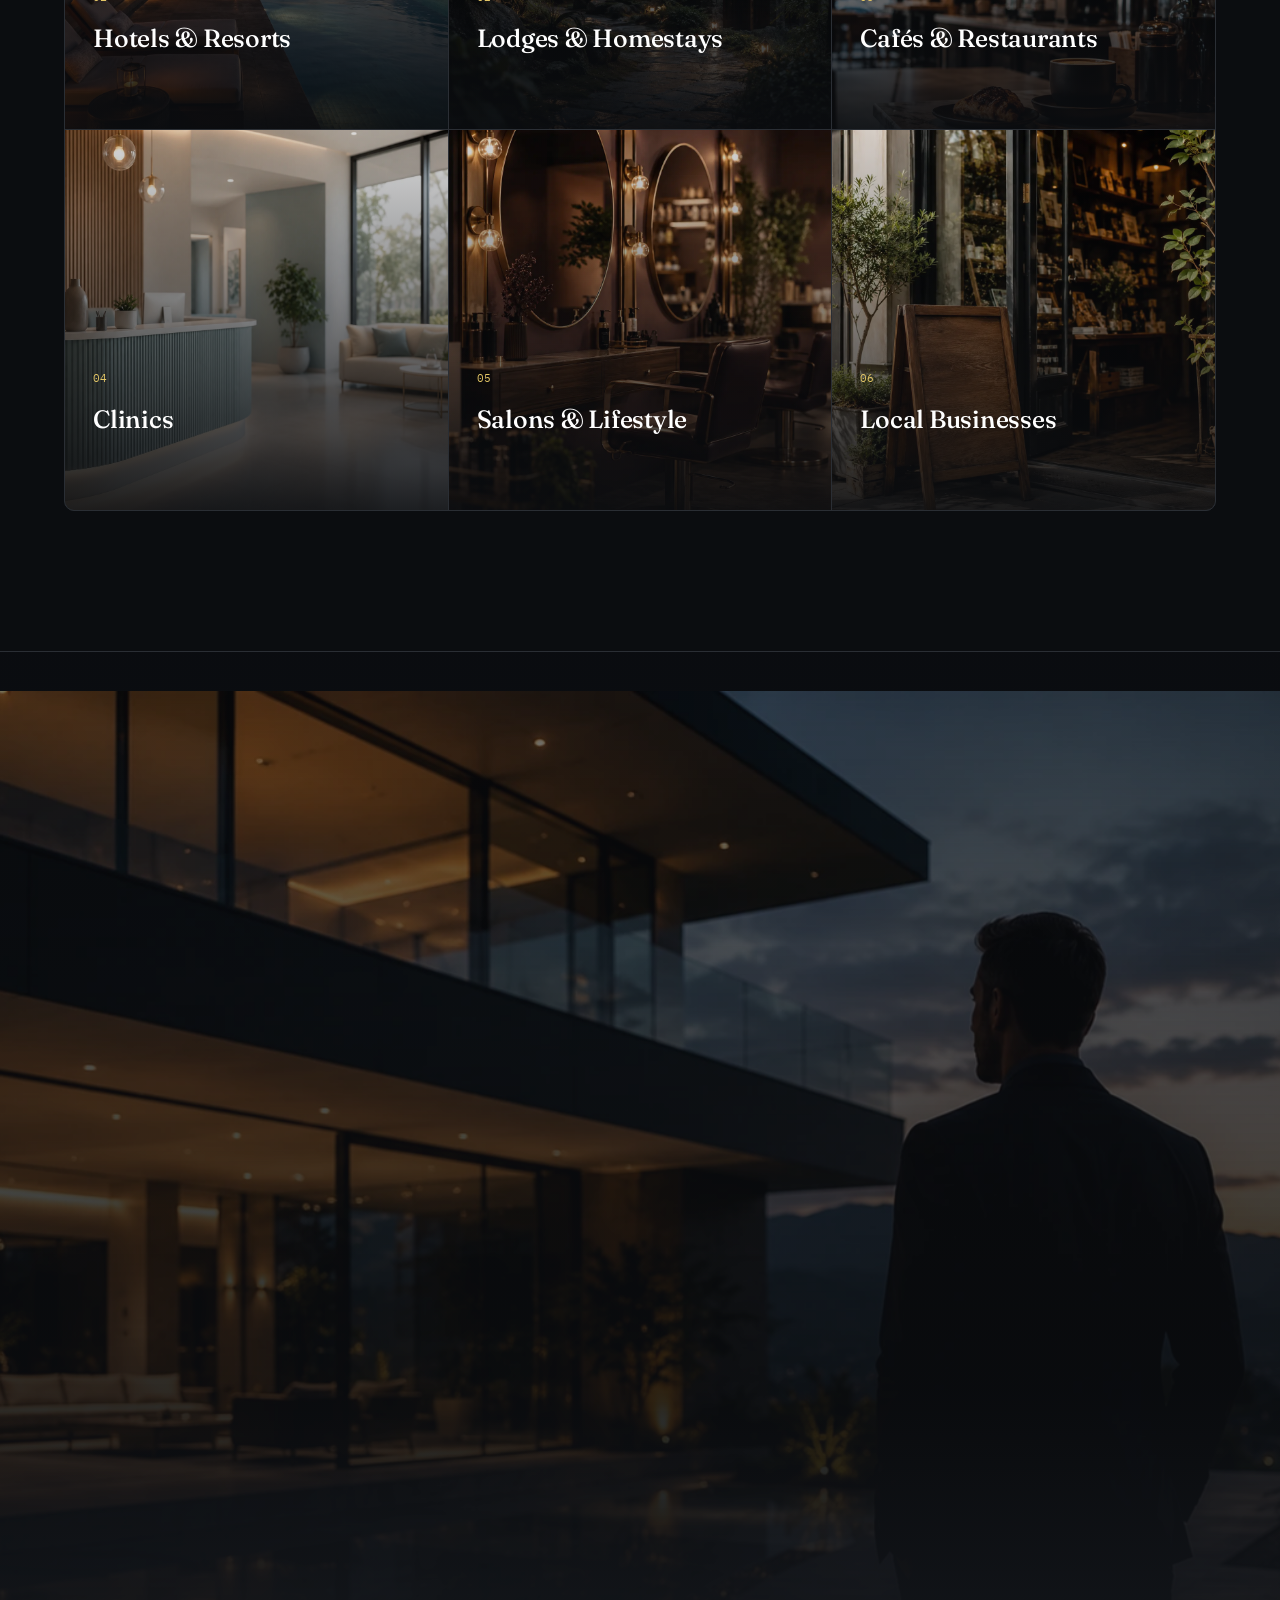
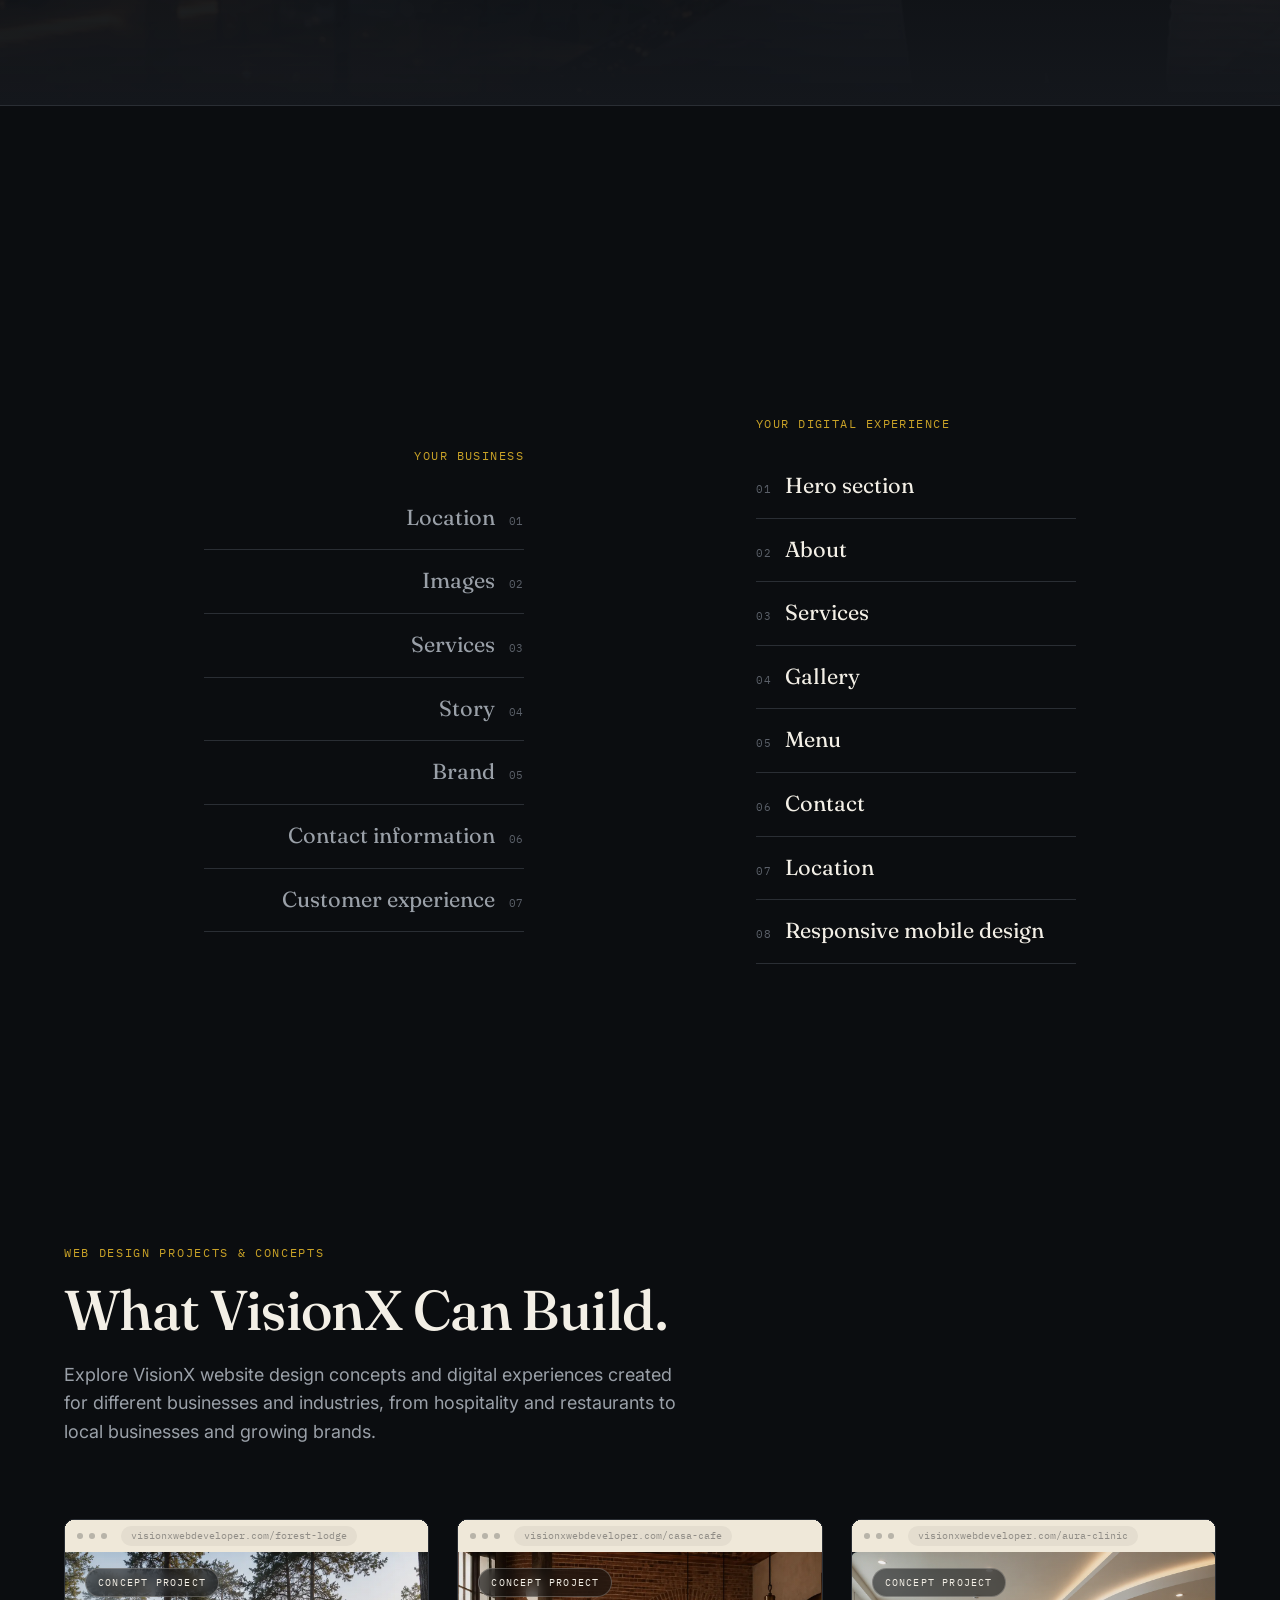
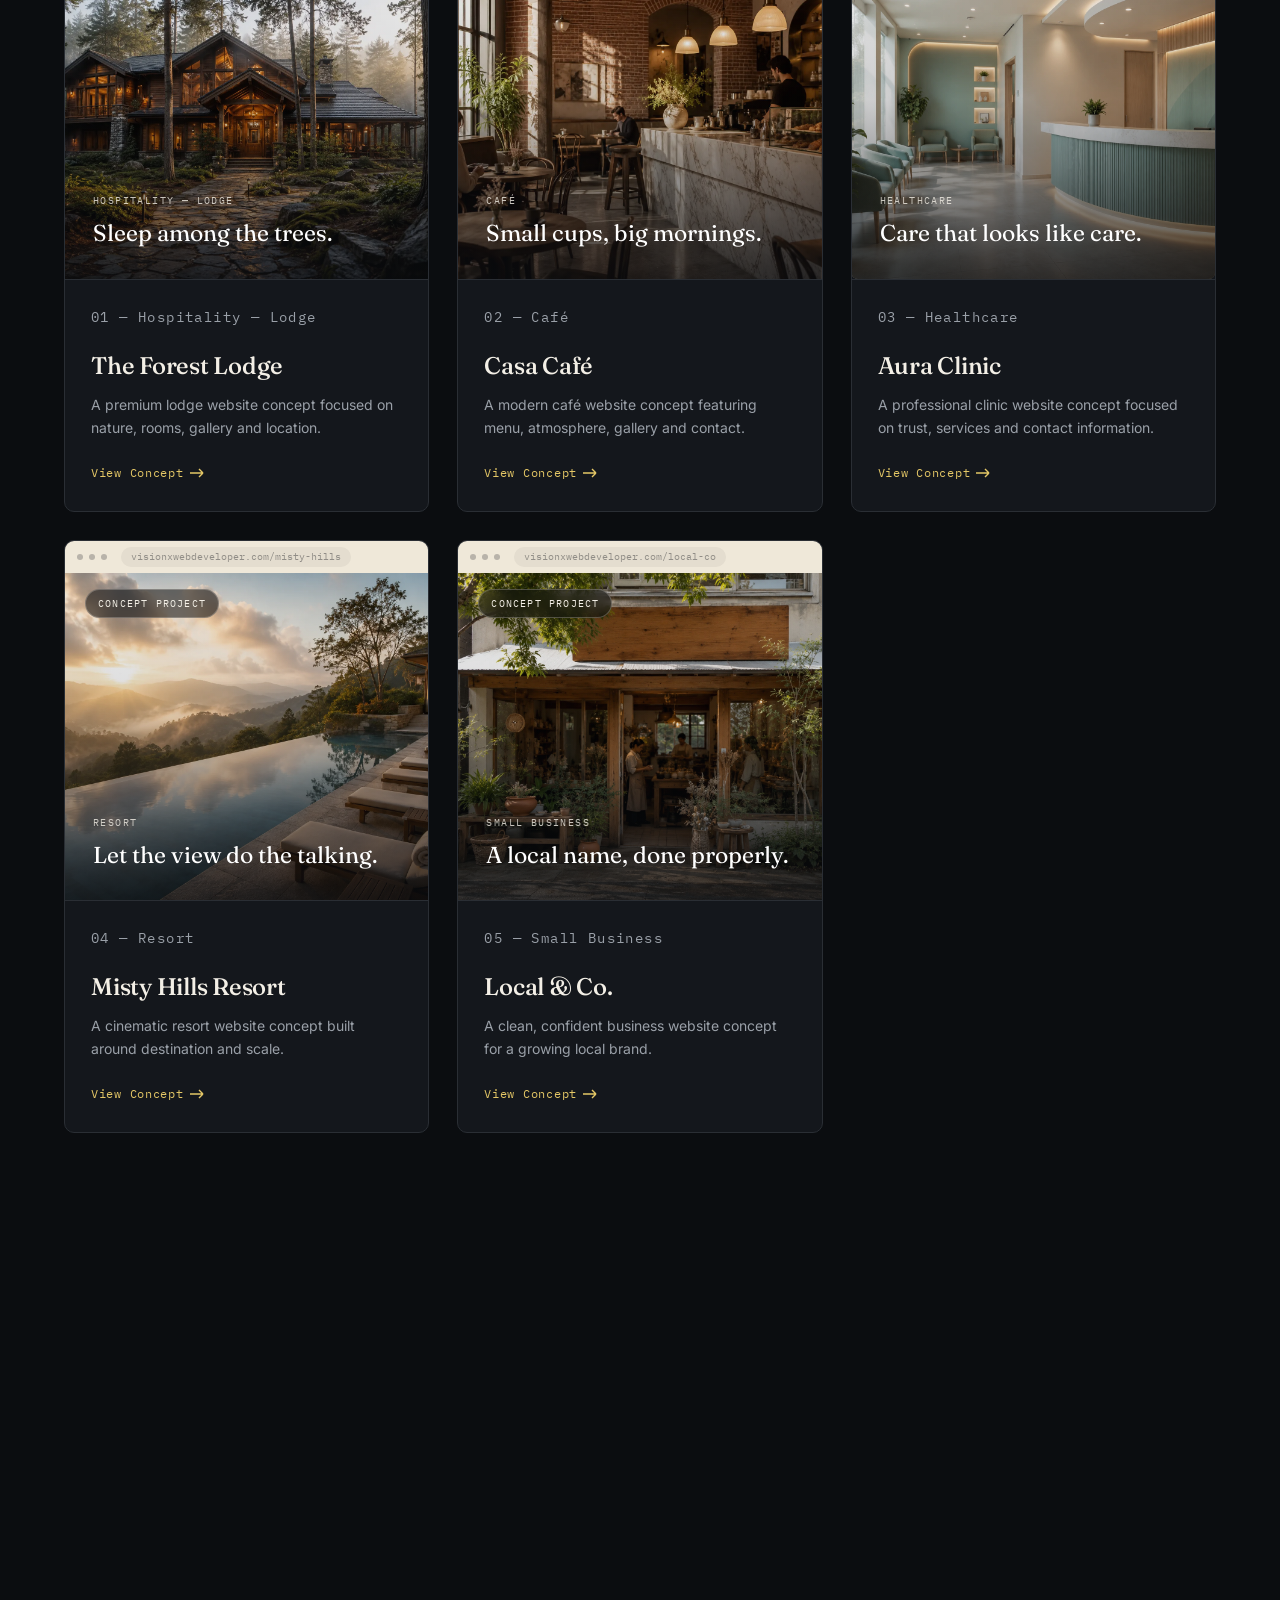
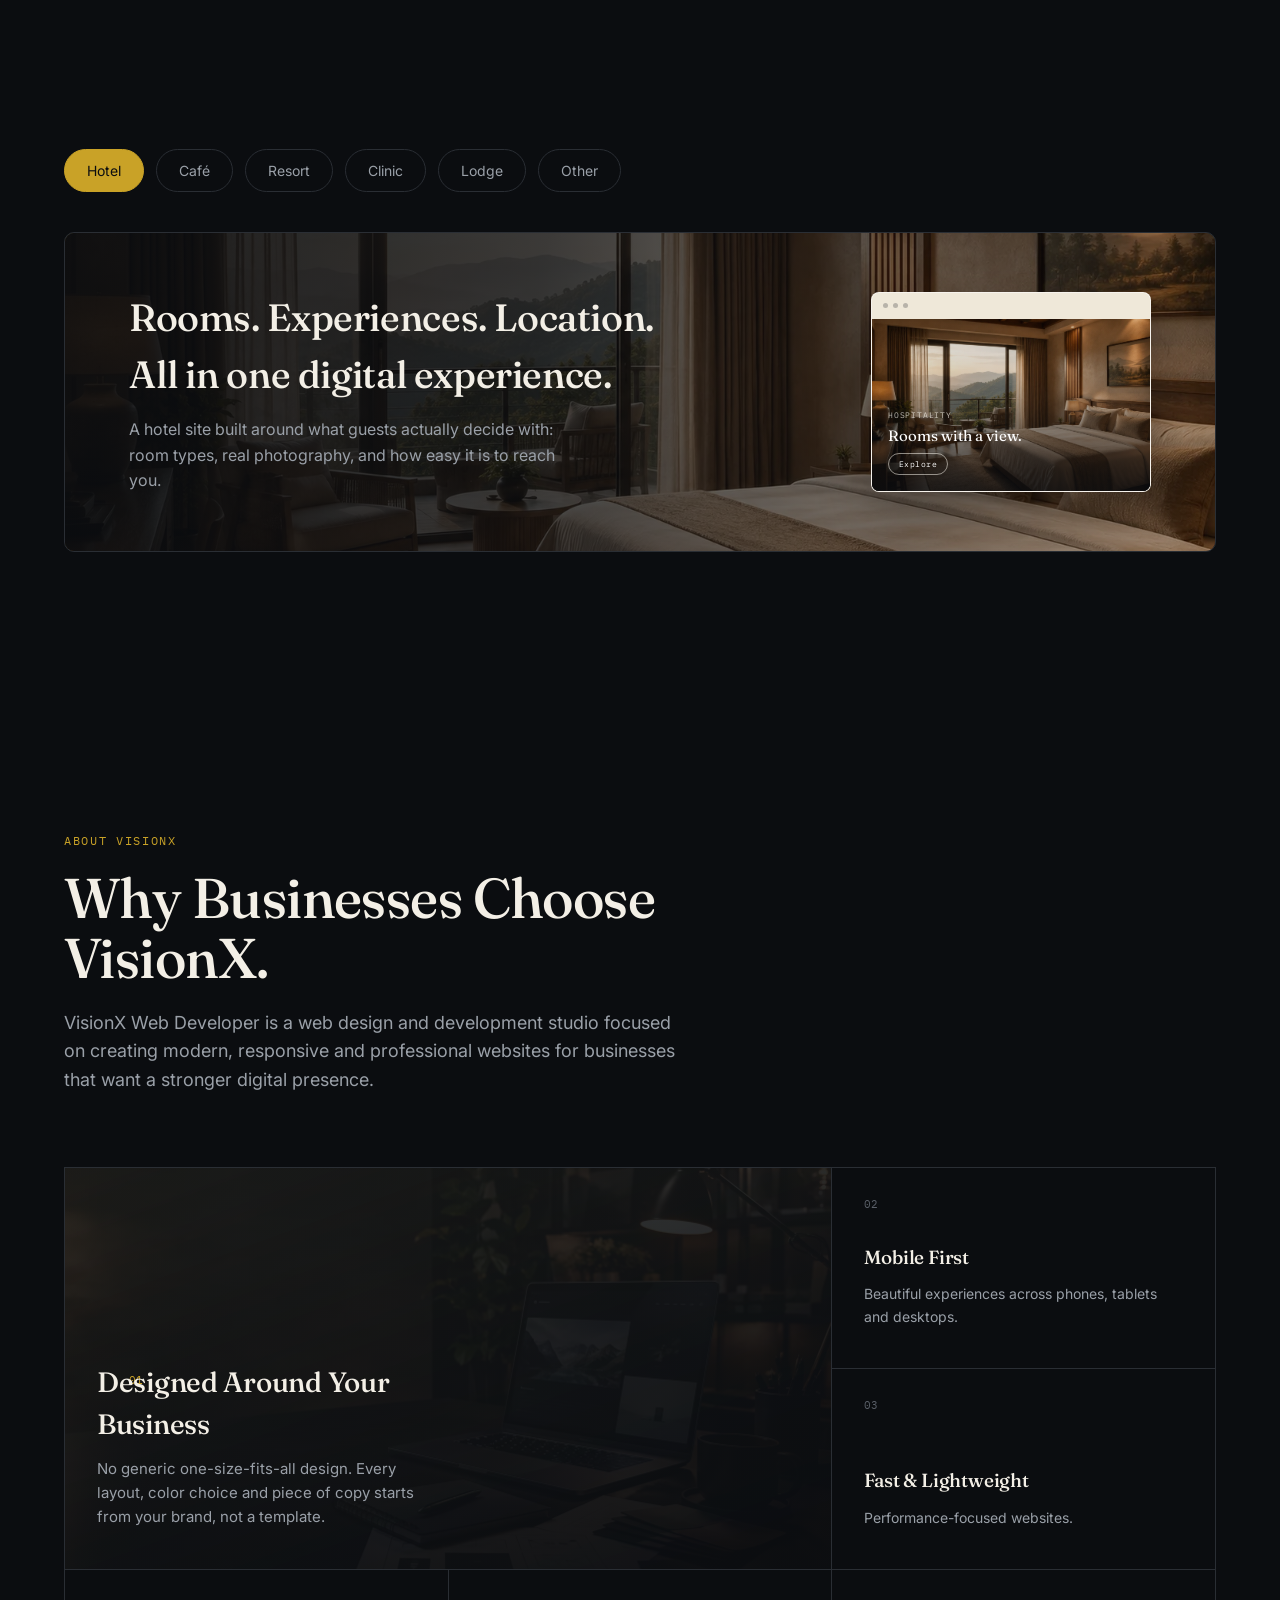
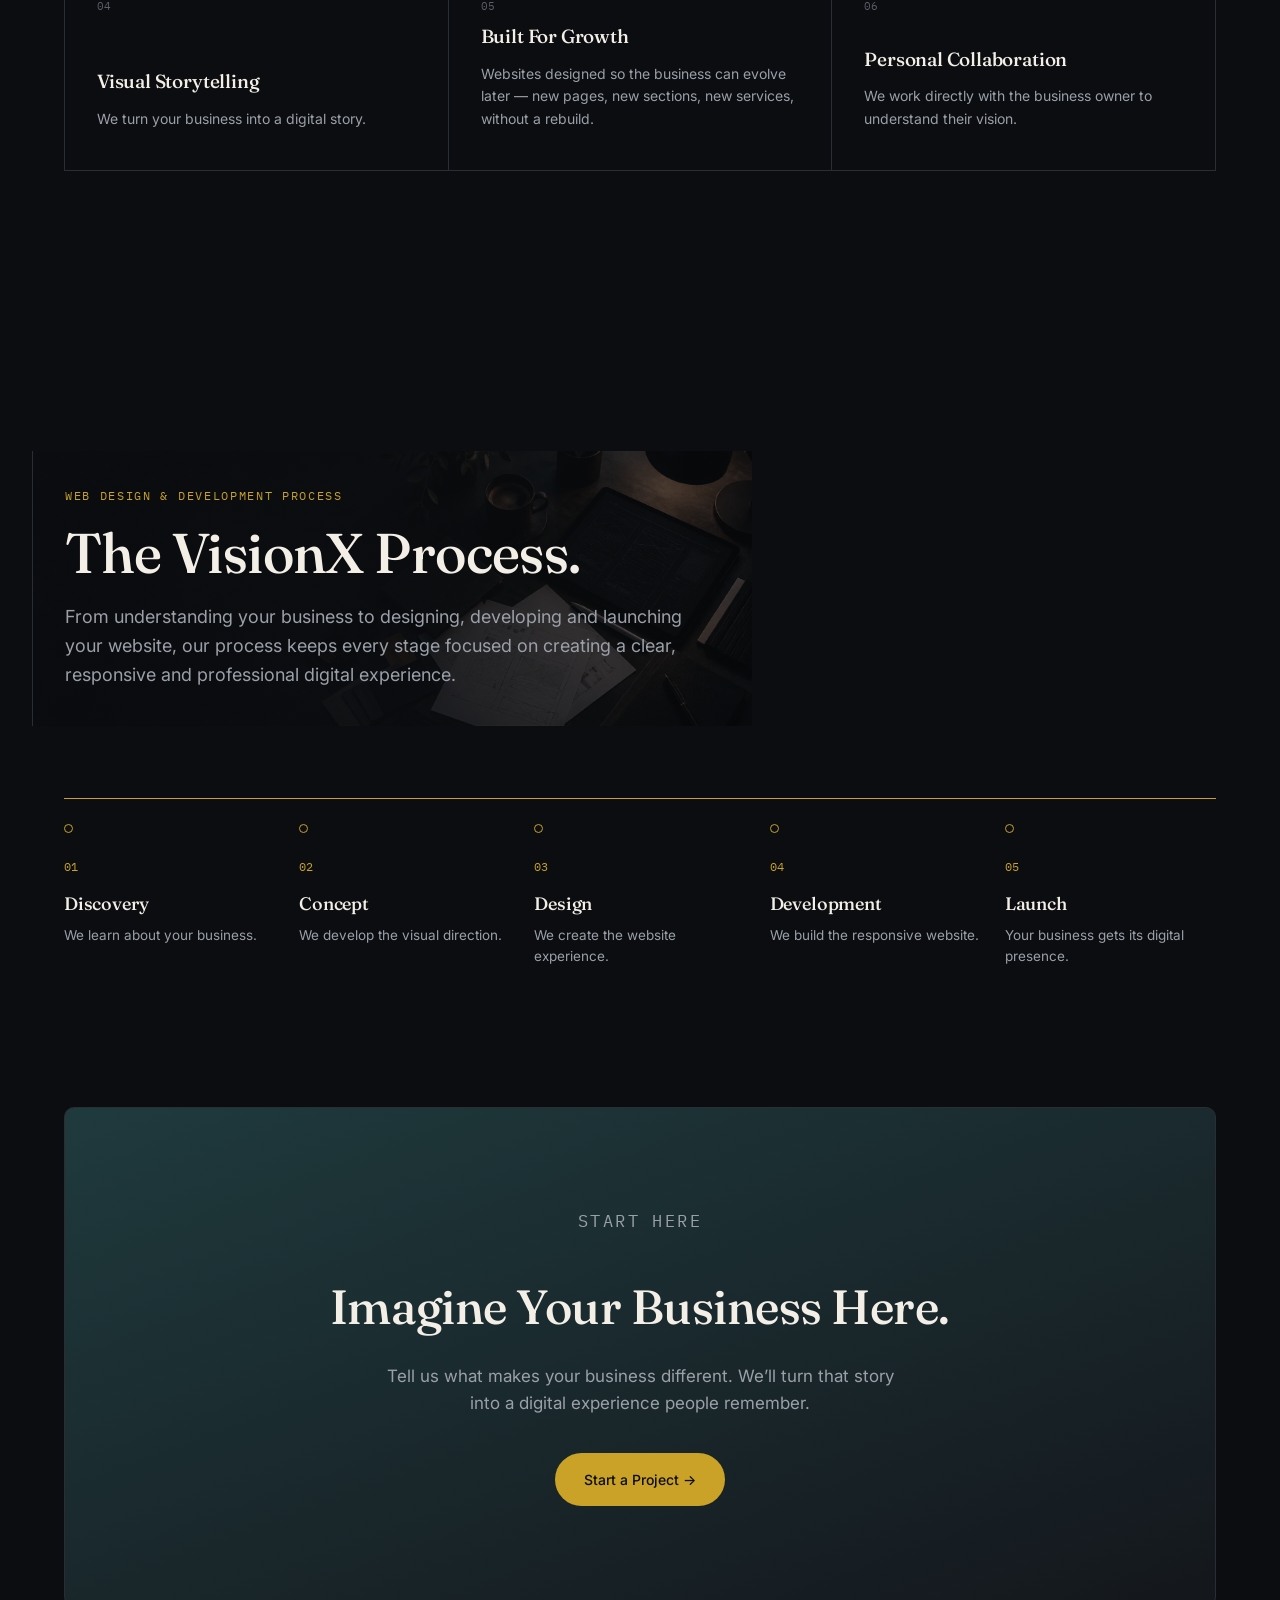
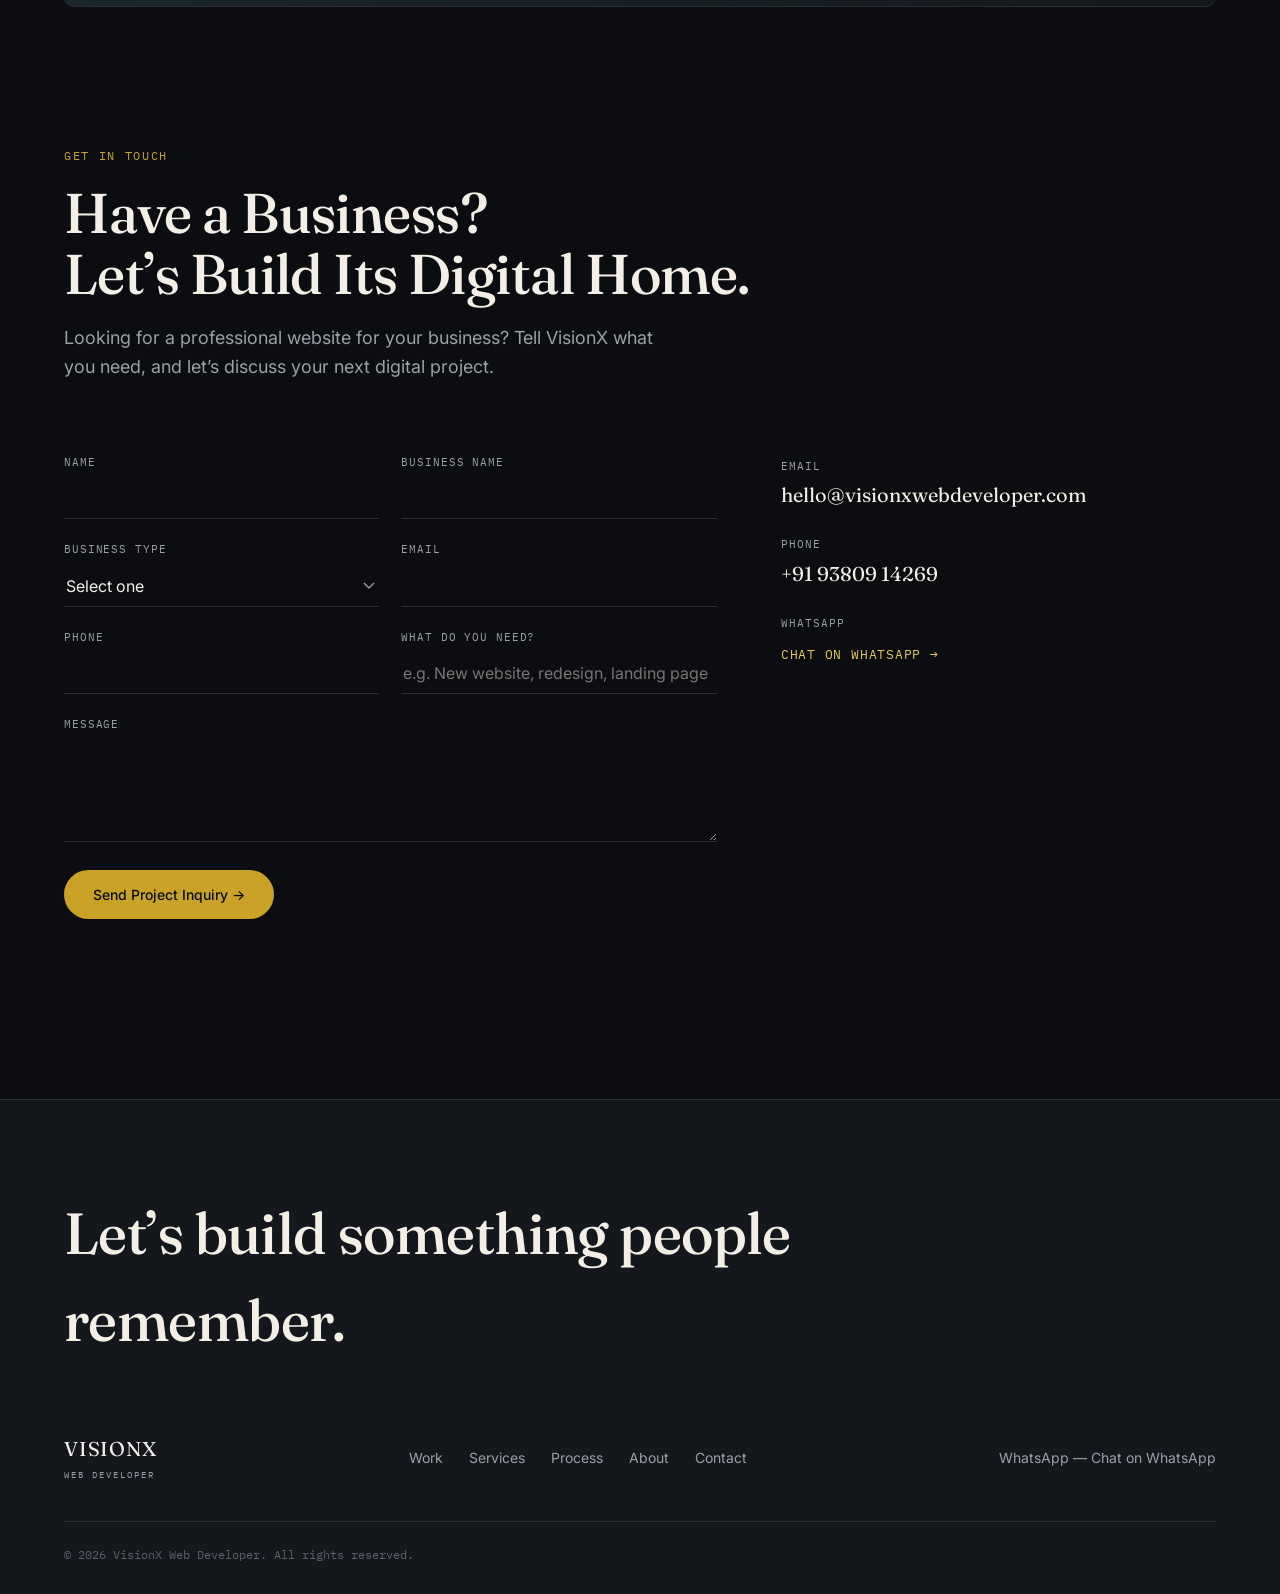
==== commit c2a2f3df: "Update website" ====
--- a/index.html
+++ b/index.html
@@ -102,7 +102,7 @@
     <a href="#contact" class="btn btn-ghost nav-cta">Start a Project</a>
 
     <button class="nav-burger" id="navBurger" aria-label="Open menu" aria-expanded="false" aria-controls="navMobile">
-      <span></span><span></span>
+      <span></span><span></span><span></span>
     </button>
   </div>
 
--- a/style.css
+++ b/style.css
@@ -186,10 +186,11 @@
 
 .nav-burger{ display:none; width: 44px; height: 44px; border:none; background:none; cursor:pointer; position:relative; flex-shrink: 0; }
 .nav-burger span{ position:absolute; left:10px; right:10px; height:1.5px; background: var(--text-light); }
-.nav-burger span:first-child{ top: 18px; }
-.nav-burger span:last-child{ top: 26px; }
+.nav-burger span:nth-child(1){ top: 15px; }
+.nav-burger span:nth-child(2){ top: 22px; }
+.nav-burger span:nth-child(3){ top: 29px; }
 /* The hamburger intentionally never animates/morphs into an X — closed
-   state always shows the plain two-line glyph. It's hidden (not morphed)
+   state always shows the plain three-line glyph. It's hidden (not morphed)
    while the menu is open; the open state's own close control lives
    inside the menu itself — see .nmi-close below. */
 
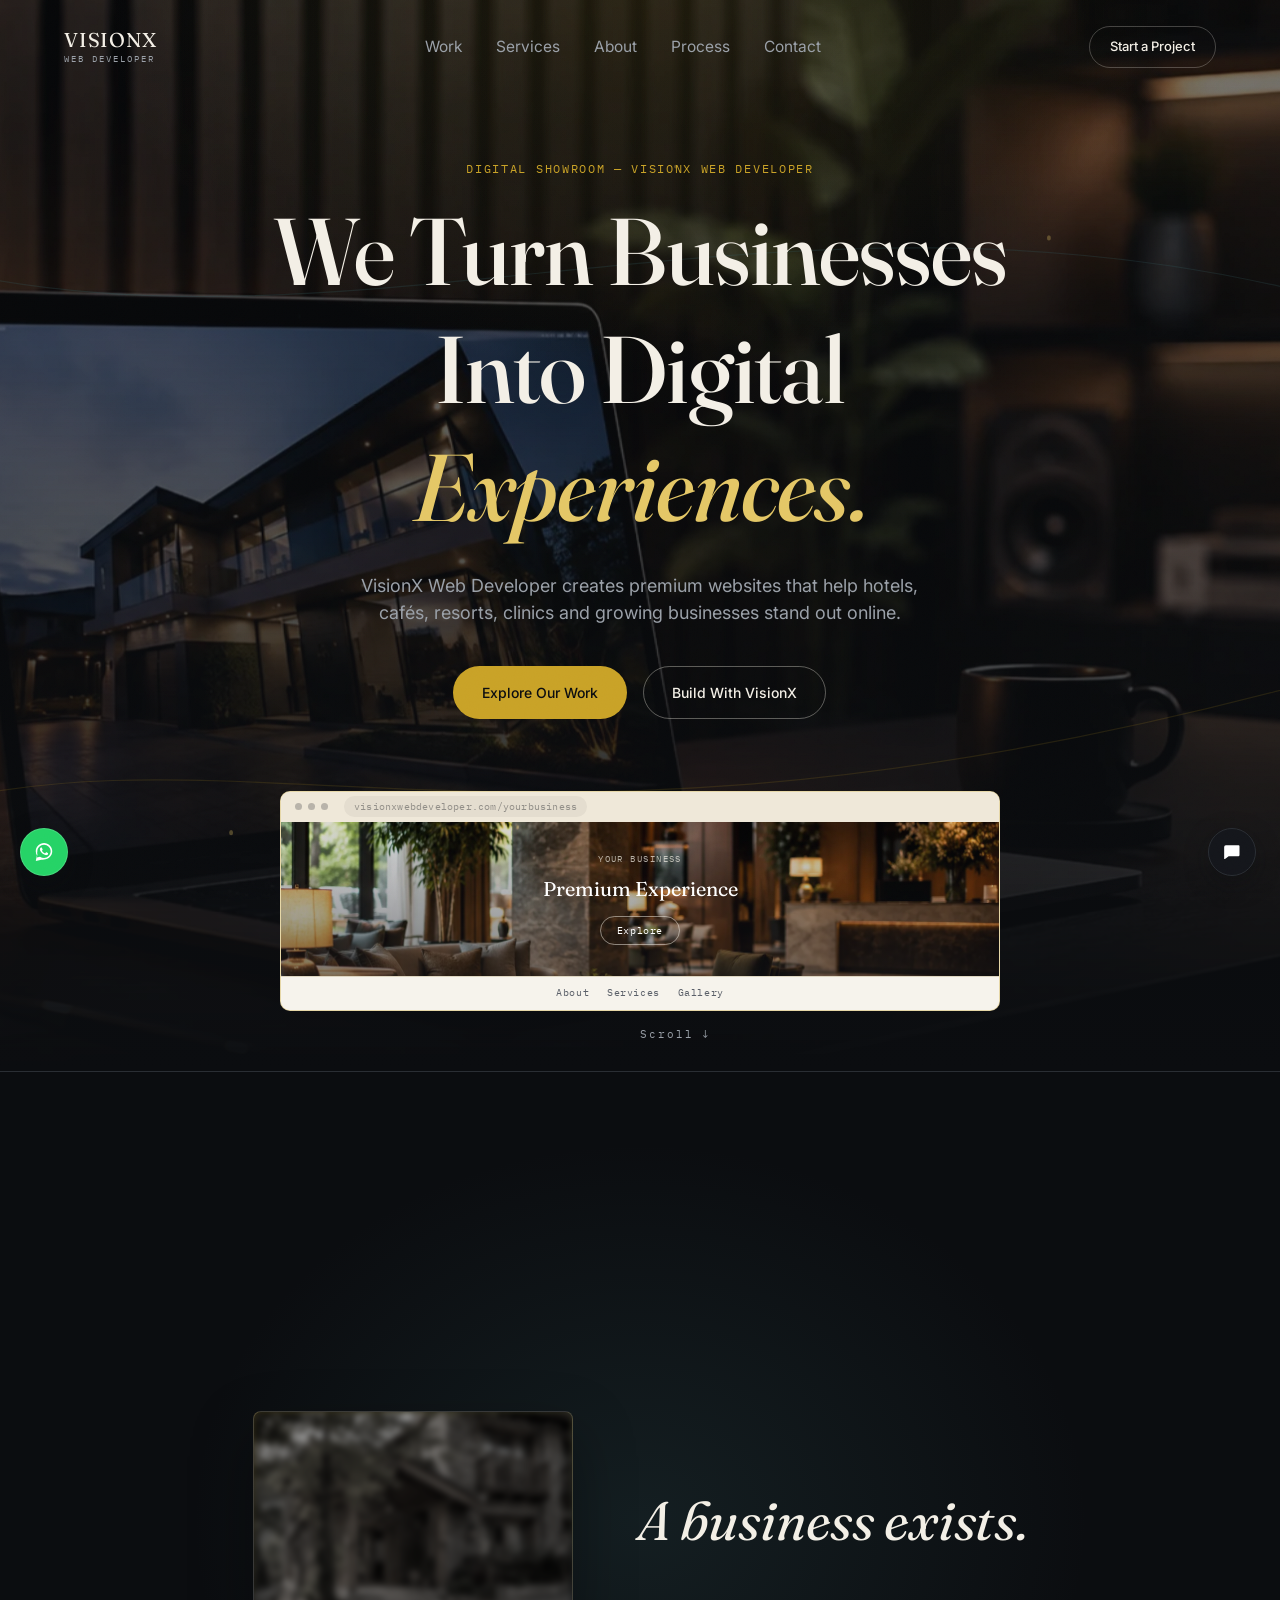
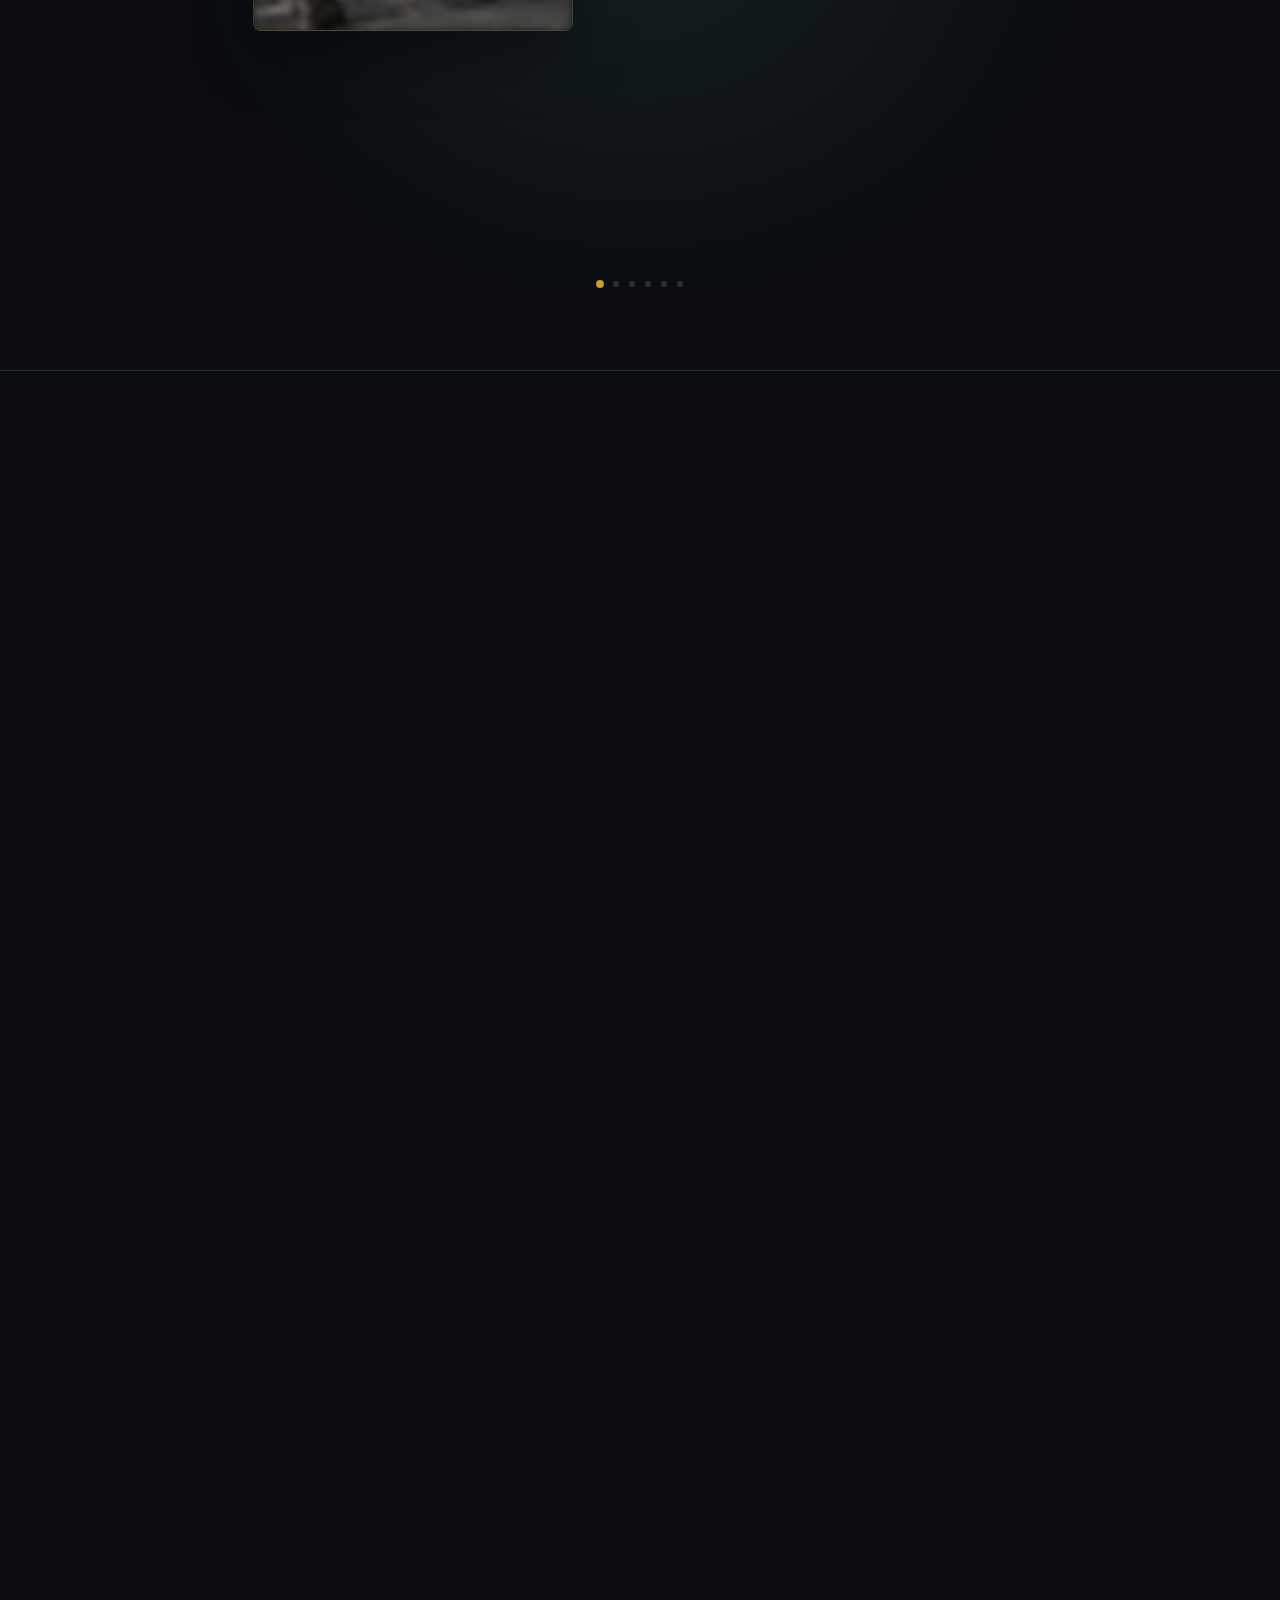
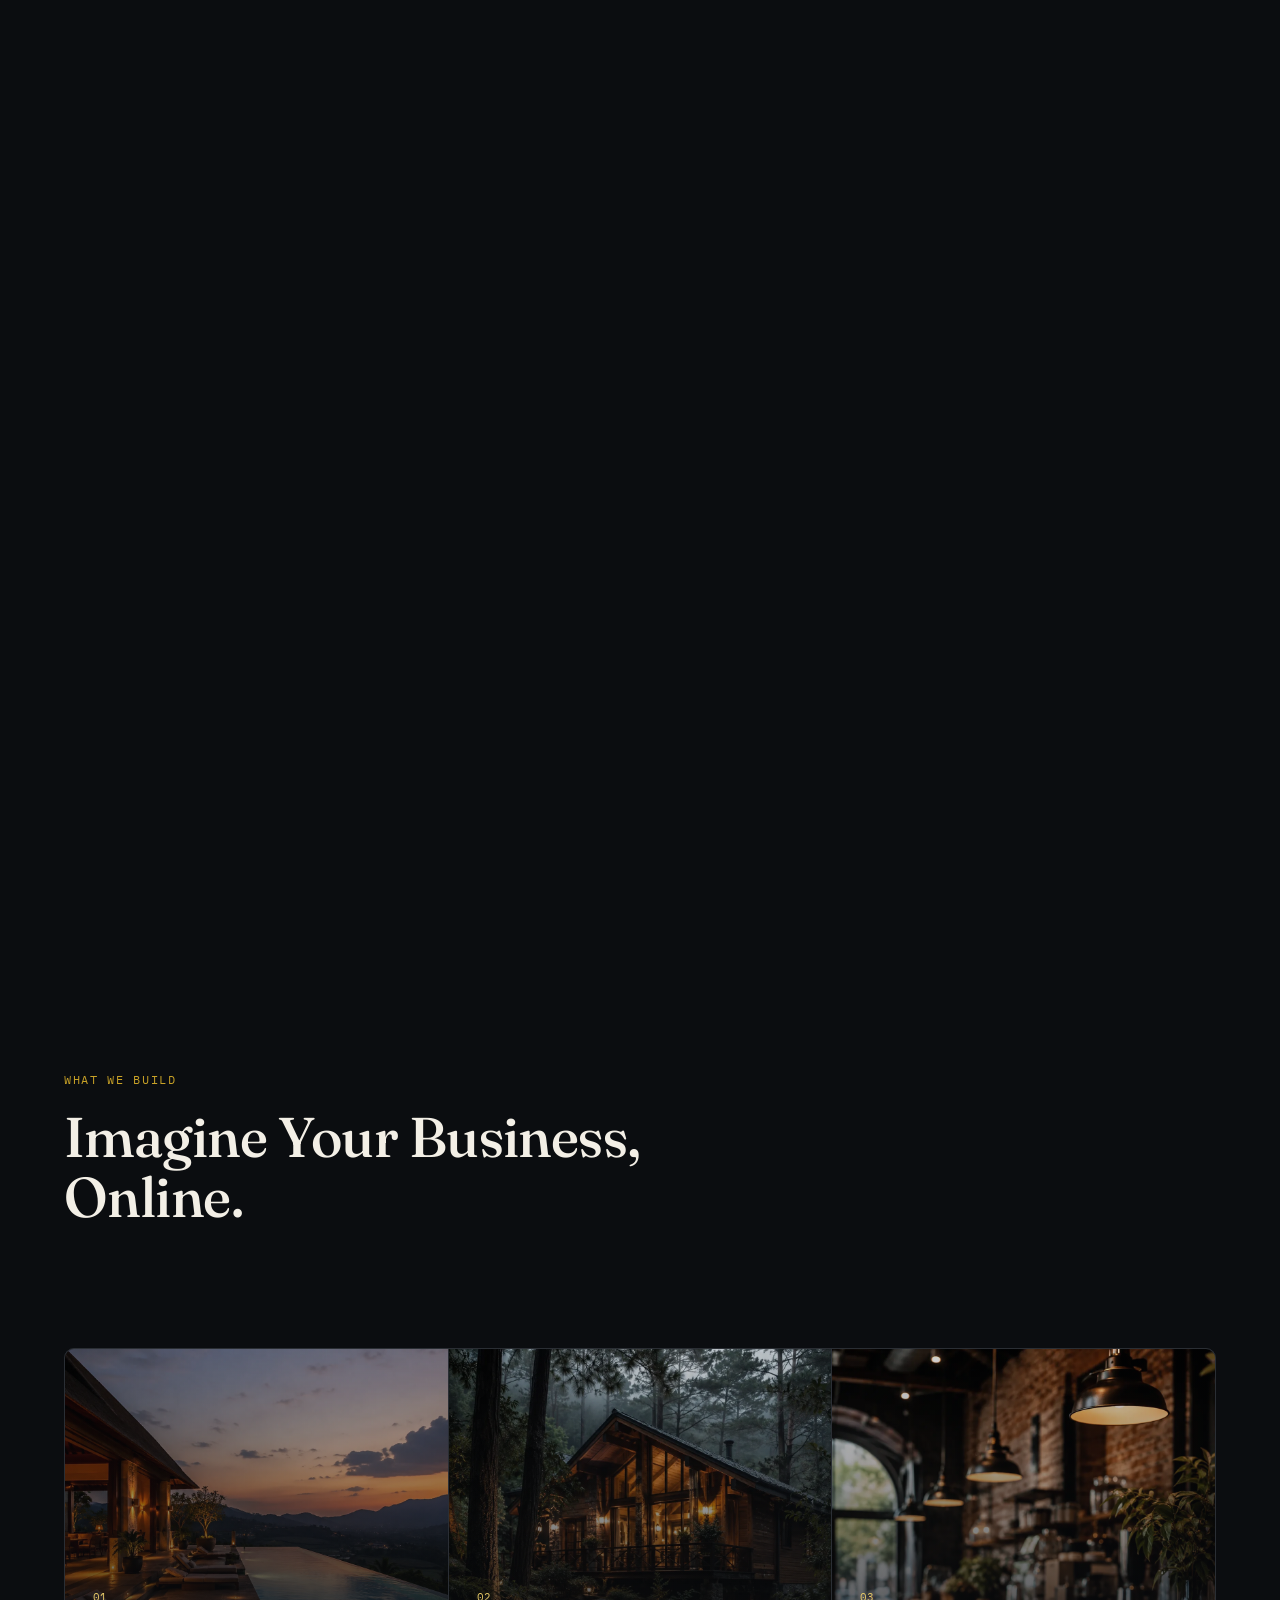
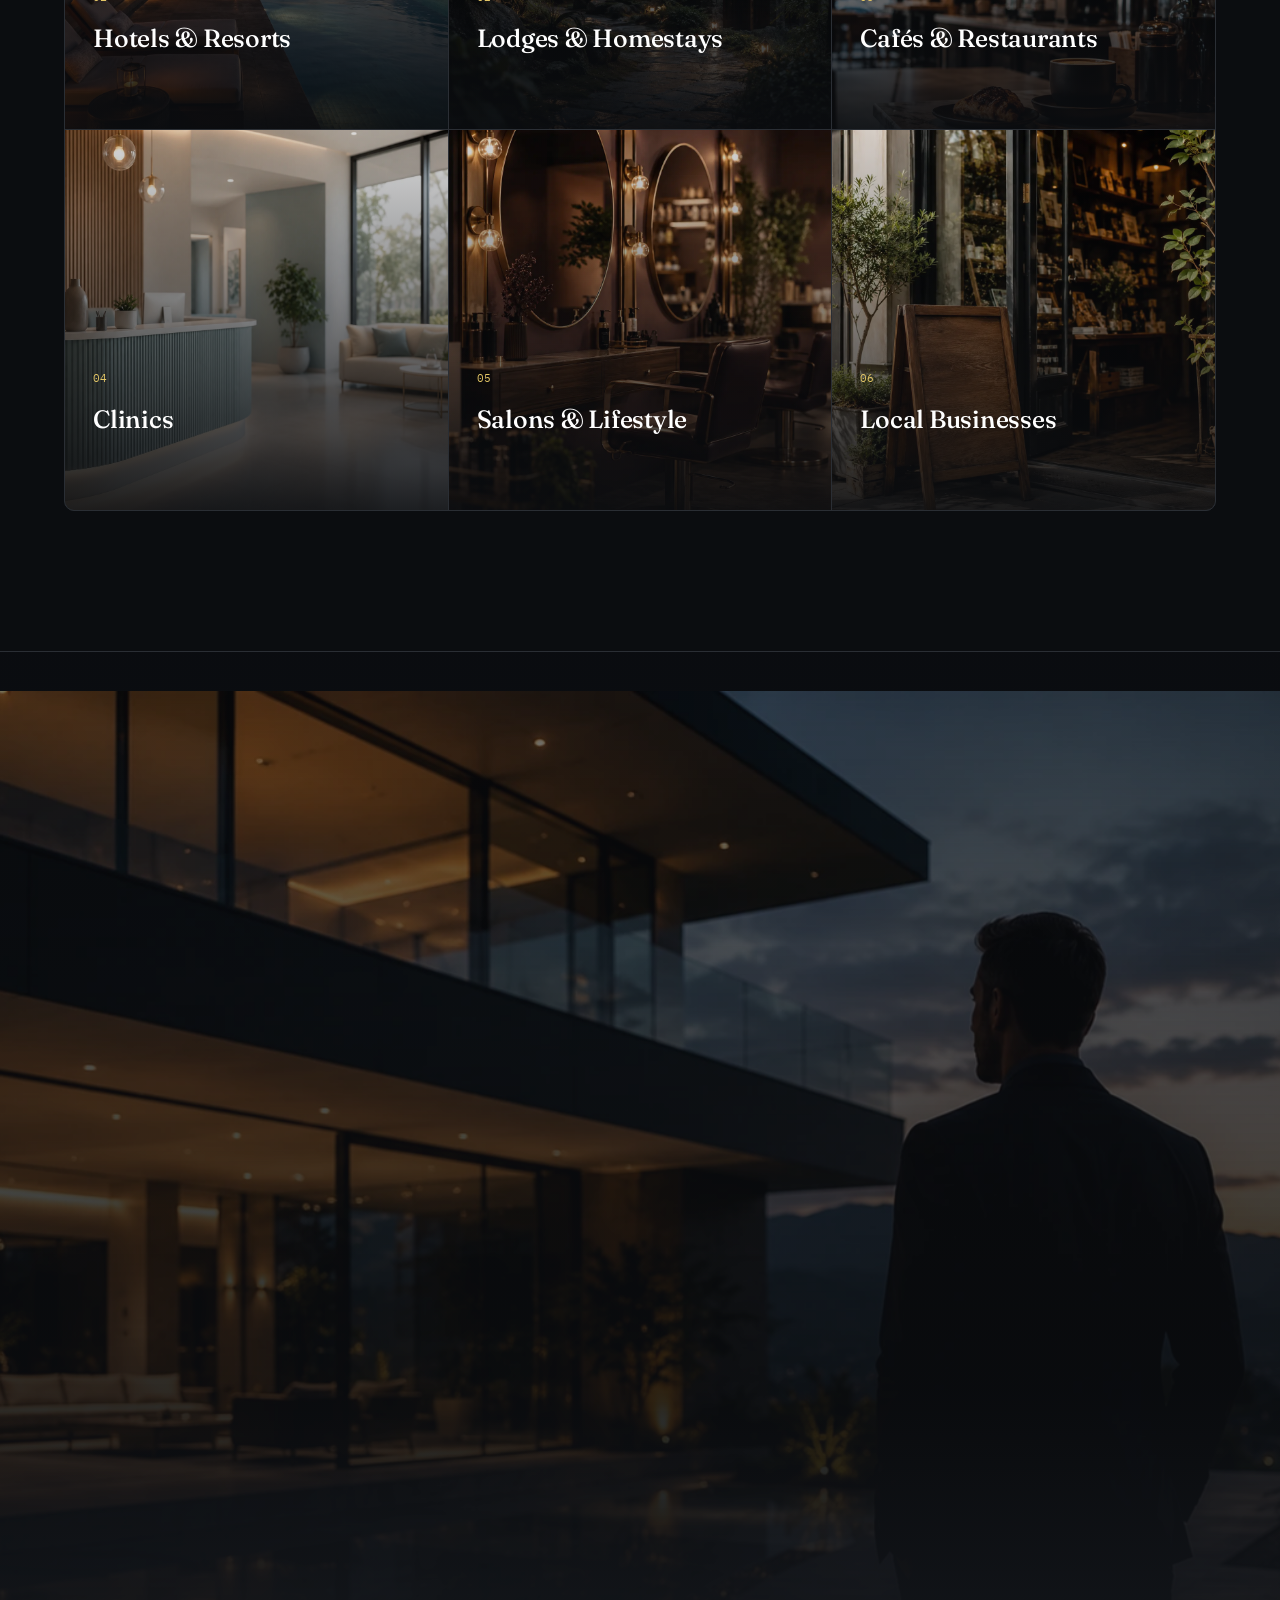
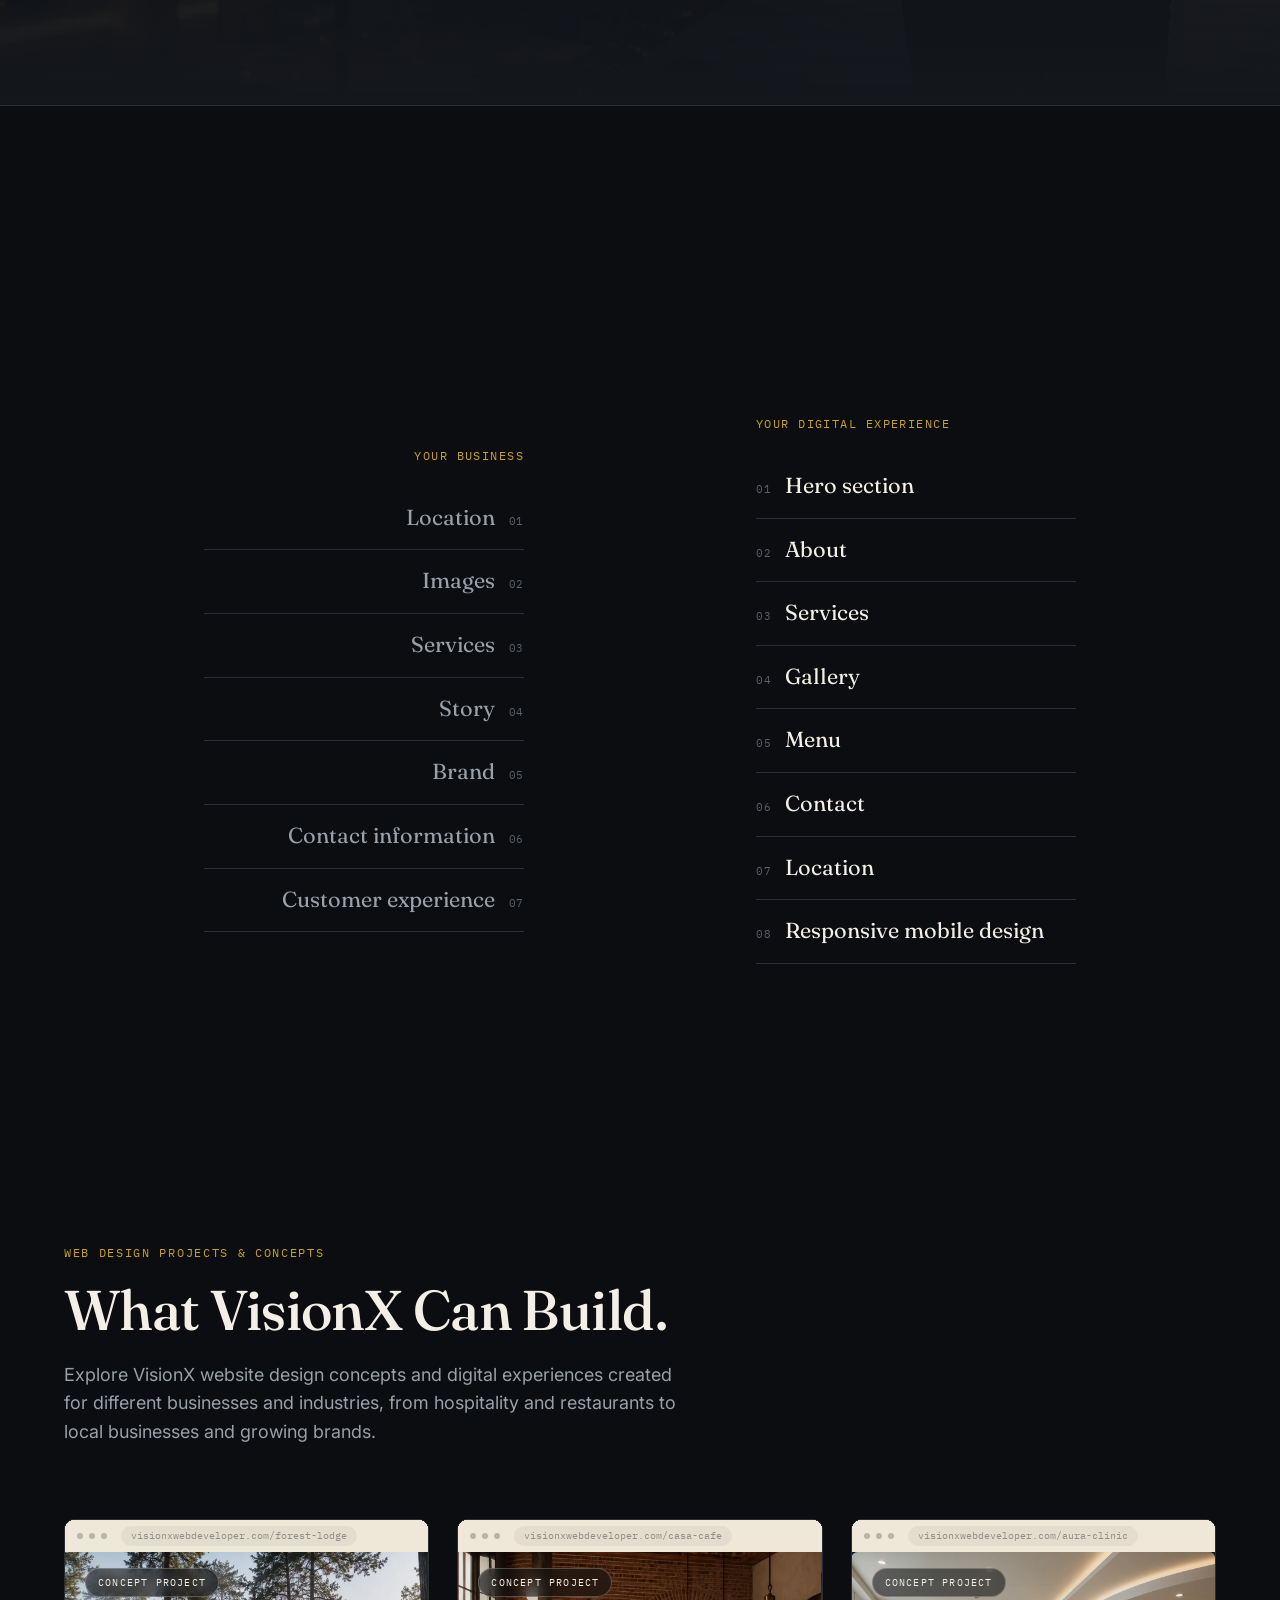
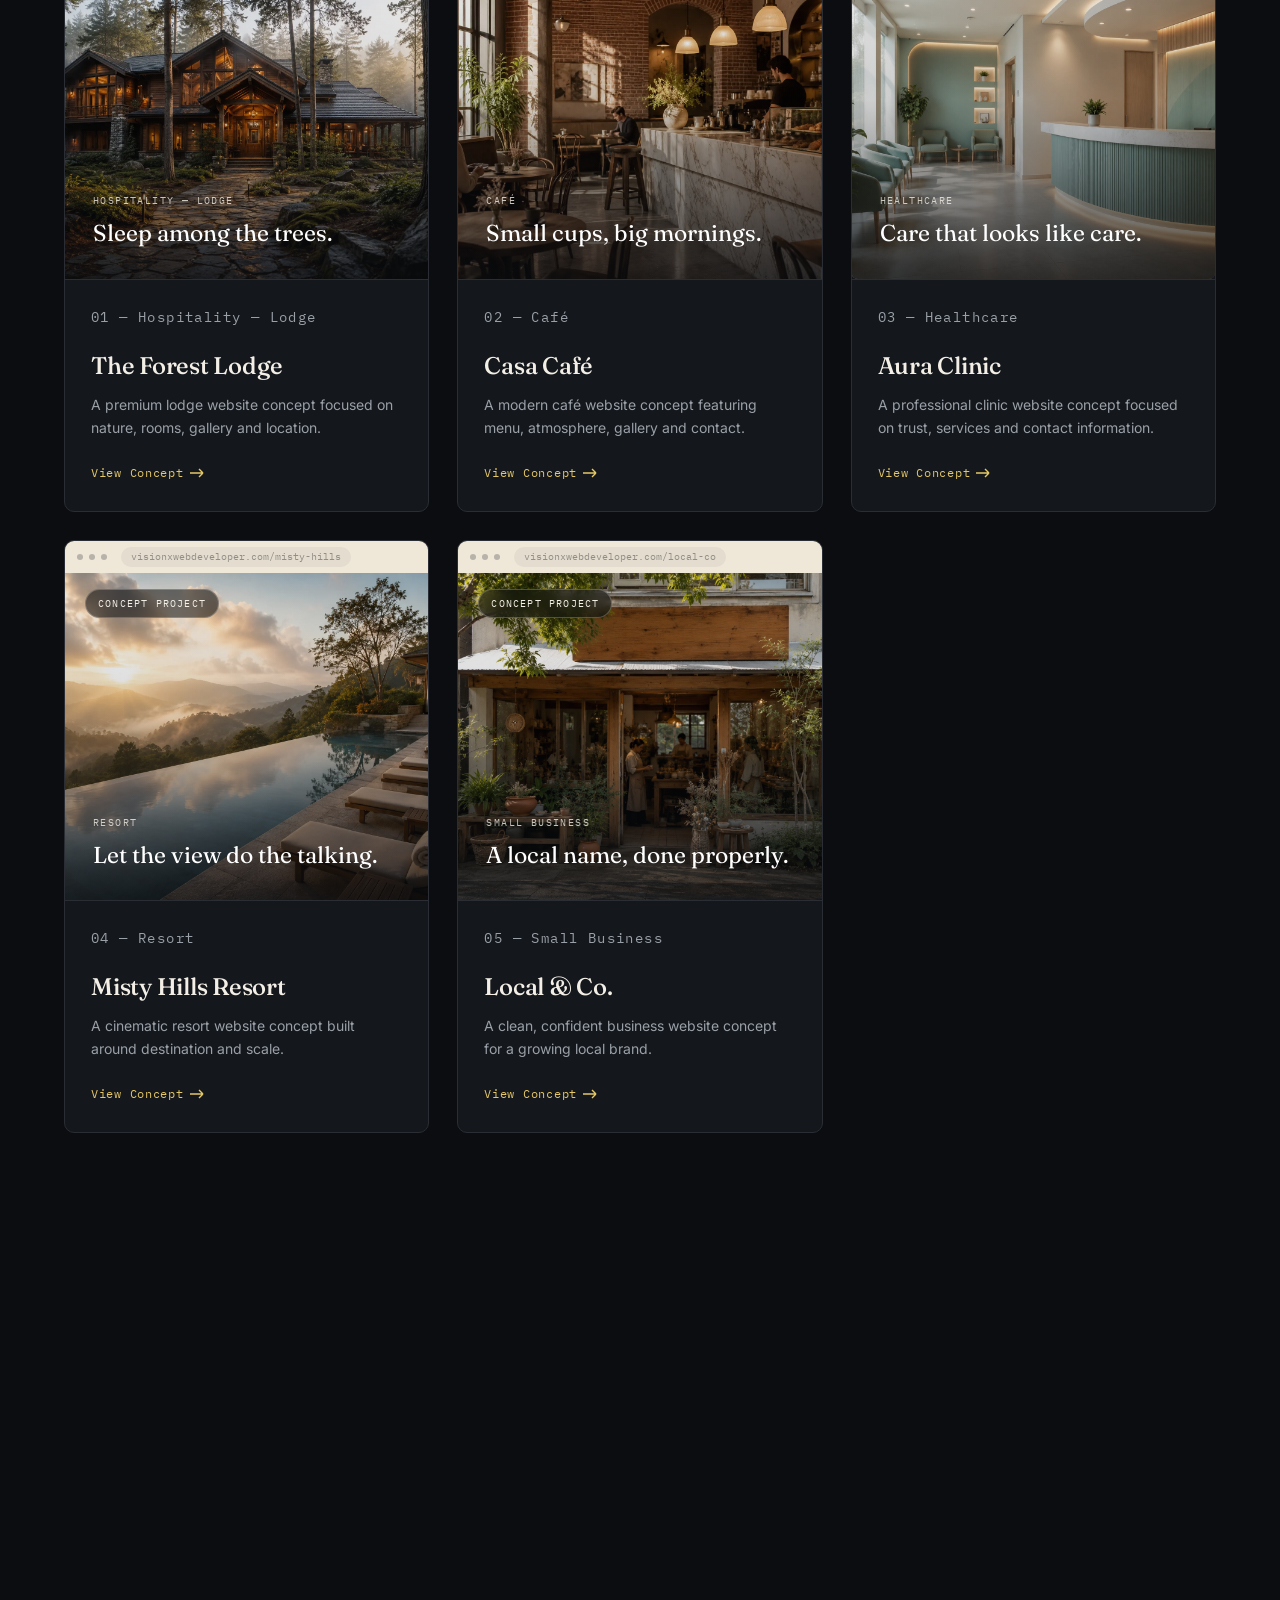
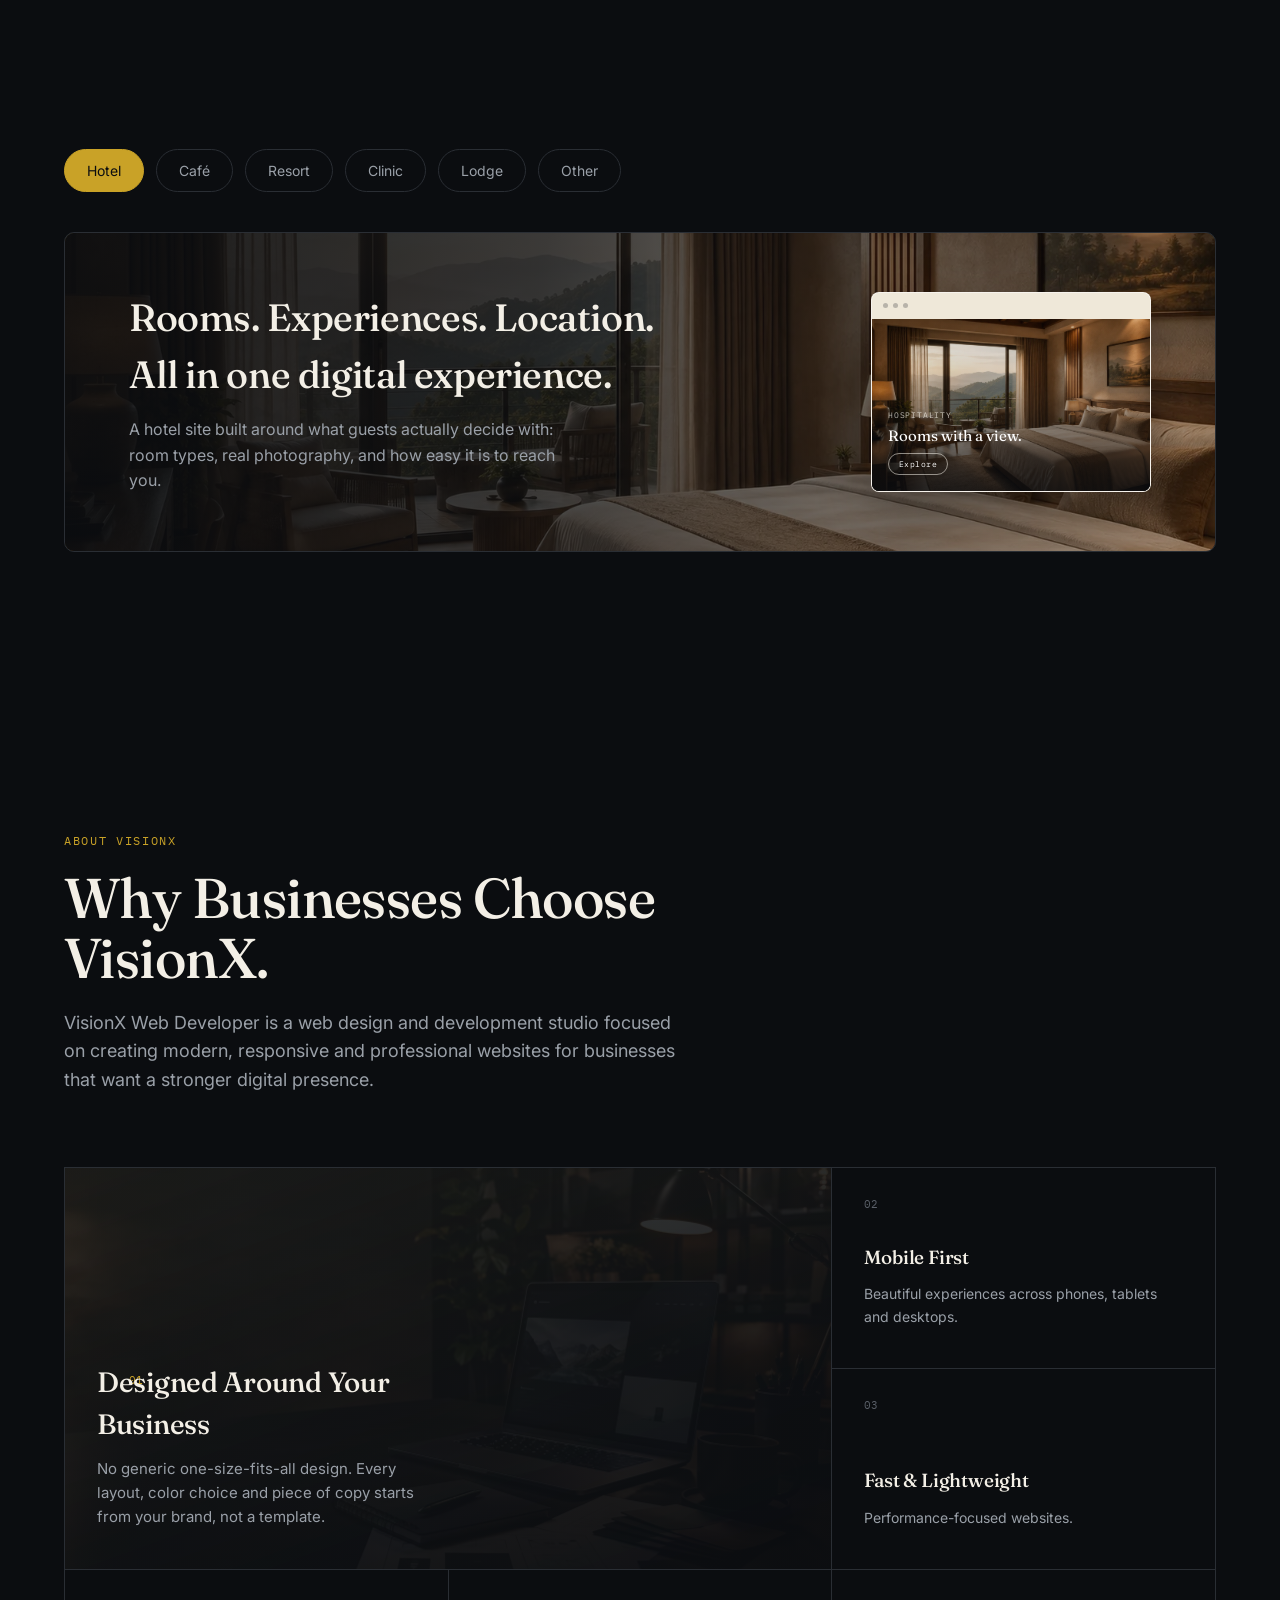
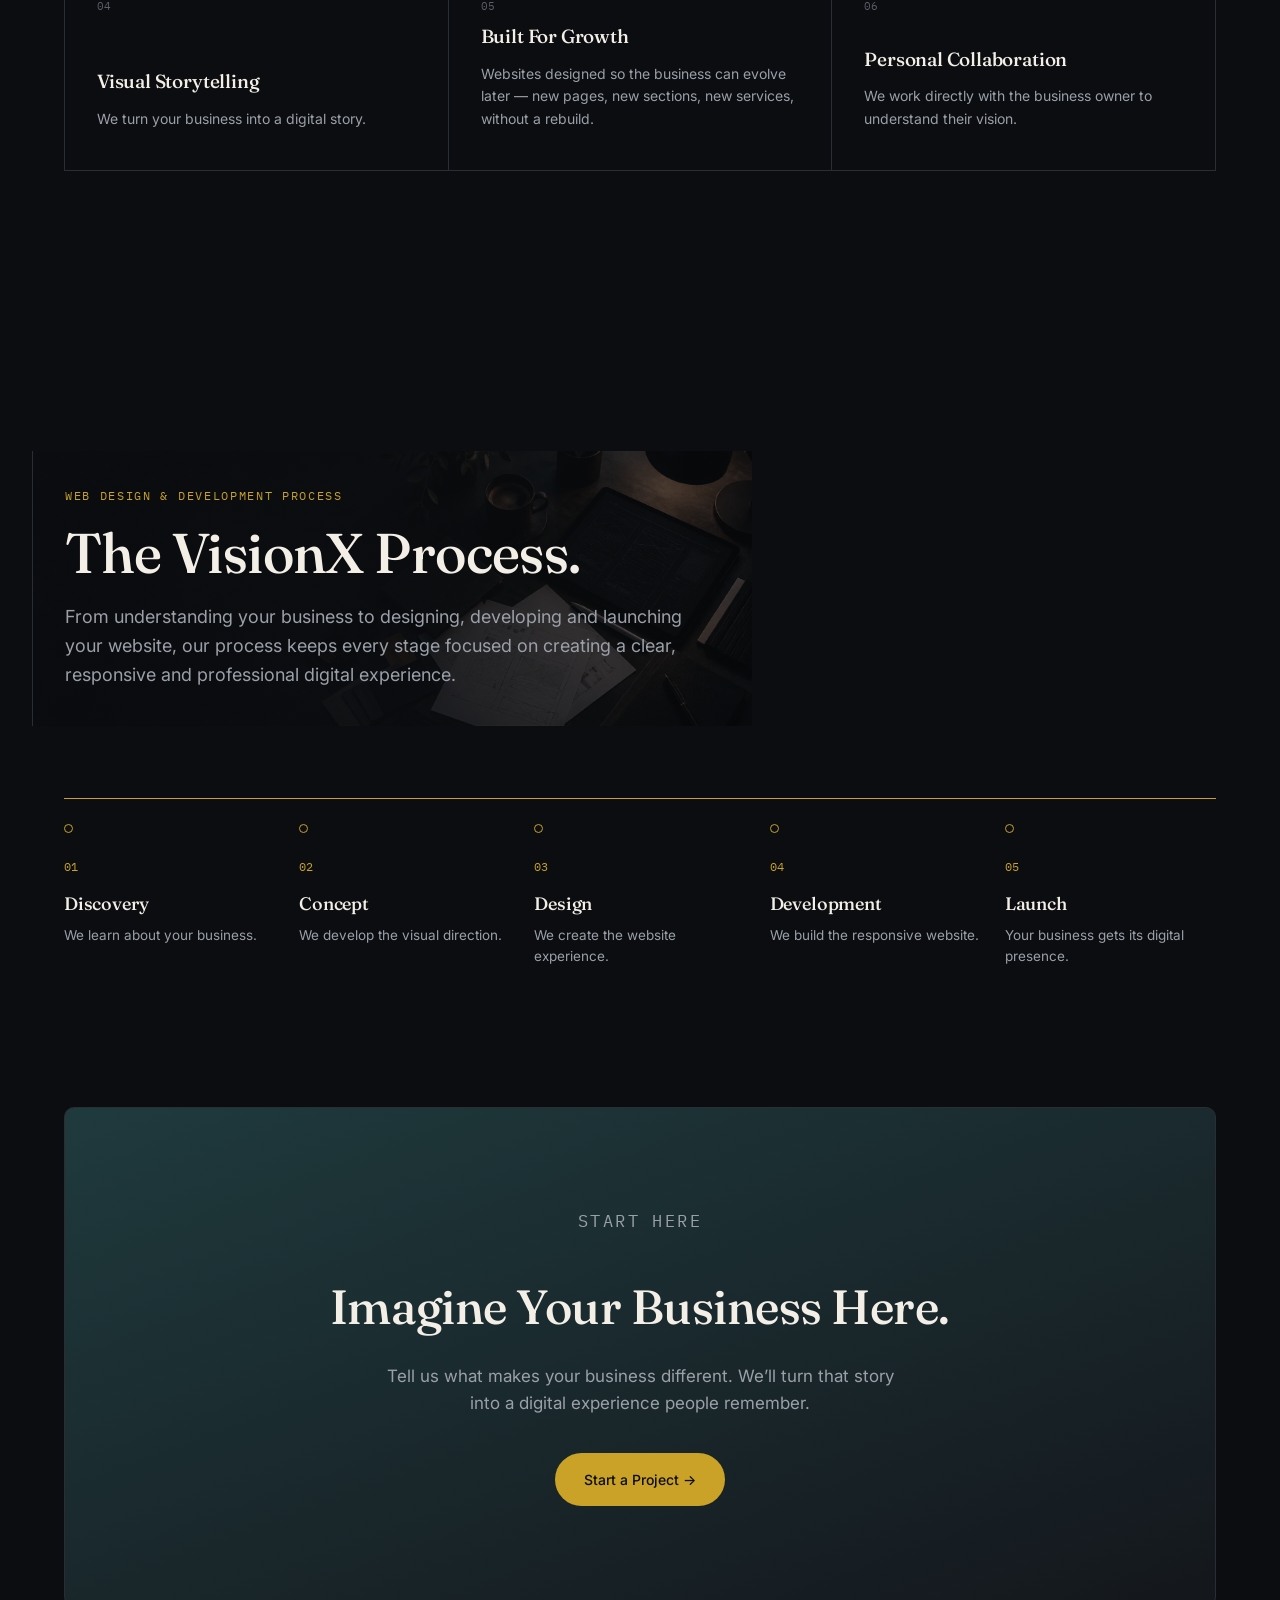
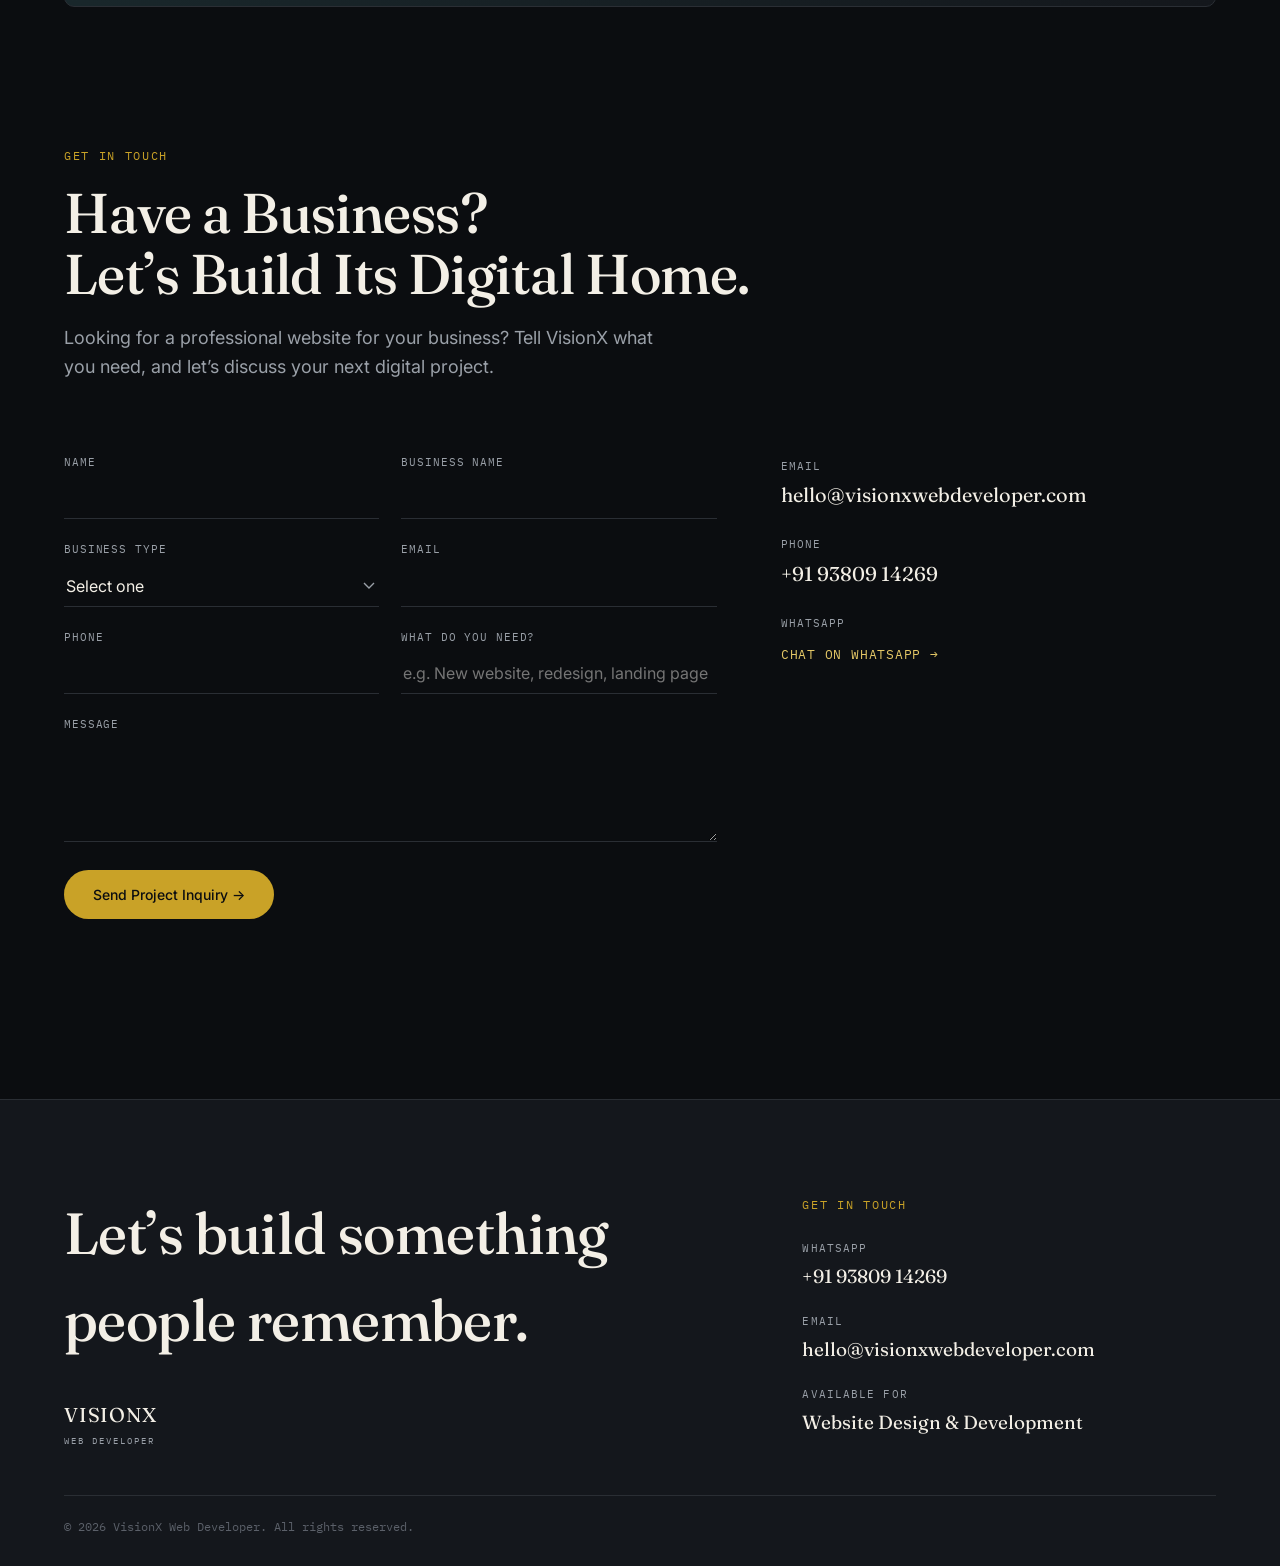
==== commit f52d1134: "Update website" ====
--- a/index.html
+++ b/index.html
@@ -586,26 +586,40 @@
 
 <!-- ============ FOOTER ============ -->
 <footer class="footer">
-  <div class="footer-top">
-    <h2>Let&rsquo;s build something people remember.</h2>
+  <div class="footer-main">
+    <div class="footer-statement reveal-up">
+      <h2>Let&rsquo;s build something people remember.</h2>
+      <div class="footer-brand">
+        <span class="nav-logo-main">VISIONX</span>
+        <span class="nav-logo-sub">WEB DEVELOPER</span>
+      </div>
+    </div>
+
+    <div class="footer-contact reveal-up">
+      <p class="eyebrow">Get in Touch</p>
+
+      <div class="footer-contact-item">
+        <p class="ci-label">WhatsApp</p>
+        <p class="ci-value">
+          <a href="https://wa.me/919380914269?text=Hello%20VisionX%20Web%20Developer%2C%0A%0AI%20would%20like%20to%20discuss%20a%20website%20project.%0A%0AName%3A%0ABusiness%20Name%3A%0ABusiness%20Type%3A%0AEmail%3A%0APhone%3A%0A%0ARequirement%3A%0A%0AProject%20Details%3A%0A%0ASent%20from%3A%0Avisionxwebdeveloper.com" target="_blank" rel="noopener noreferrer" class="ci-link" aria-label="Chat on WhatsApp: +91 93809 14269">+91 93809 14269</a>
+        </p>
+      </div>
+
+      <div class="footer-contact-item">
+        <p class="ci-label">Email</p>
+        <p class="ci-value"><a href="mailto:hello@visionxwebdeveloper.com" class="ci-link">hello@visionxwebdeveloper.com</a></p>
+      </div>
+
+      <div class="footer-contact-item">
+        <p class="ci-label">Available for</p>
+        <p class="footer-available">Website Design &amp; Development</p>
+      </div>
+    </div>
   </div>
+
   <div class="footer-bottom">
-    <div class="footer-brand">
-      <span class="nav-logo-main">VISIONX</span>
-      <span class="nav-logo-sub">WEB DEVELOPER</span>
-    </div>
-    <nav class="footer-links" aria-label="Footer">
-      <a href="#work">Work</a>
-      <a href="#services">Services</a>
-      <a href="#process">Process</a>
-      <a href="#about">About</a>
-      <a href="#contact">Contact</a>
-    </nav>
-    <div class="footer-social">
-      <a href="https://wa.me/919380914269?text=Hello%20VisionX%20Web%20Developer%2C%0A%0AI%20would%20like%20to%20discuss%20a%20website%20project.%0A%0AName%3A%0ABusiness%20Name%3A%0ABusiness%20Type%3A%0AEmail%3A%0APhone%3A%0A%0ARequirement%3A%0A%0AProject%20Details%3A%0A%0ASent%20from%3A%0Avisionxwebdeveloper.com" target="_blank" rel="noopener noreferrer" aria-label="Chat on WhatsApp">WhatsApp &mdash; Chat on WhatsApp</a>
-    </div>
+    <p class="footer-copy">&copy; 2026 VisionX Web Developer. All rights reserved.</p>
   </div>
-  <p class="footer-copy">&copy; 2026 VisionX Web Developer. All rights reserved.</p>
 </footer>
 
 <!-- ============ CONCEPT MODAL ============ -->
--- a/style.css
+++ b/style.css
@@ -994,21 +994,25 @@
 .ci-value .ci-whatsapp:hover{ color: var(--brass); border-bottom-color: var(--brass); }
 
 /* =========================================================
-   FOOTER
+   FOOTER — final contact/conversion area, not a nav menu.
+   Asymmetric two-column composition: large statement + brand on
+   the left, a compact "Get in Touch" block on the right. Reuses
+   the .ci-label/.ci-value/.ci-link/.eyebrow tokens already defined
+   for the contact section so the two areas feel like one system.
    ========================================================= */
 .footer{ background: var(--ink-2); border-top: 1px solid var(--line); padding: 90px var(--gutter) 30px; }
-.footer-top{ max-width: var(--container); margin: 0 auto 70px; }
-.footer-top h2{ font-size: clamp(30px,5vw,58px); max-width: 780px; }
-.footer-bottom{
-  max-width: var(--container); margin: 0 auto; padding-bottom: 40px; border-bottom: 1px solid var(--line);
-  display: flex; align-items: center; justify-content: space-between; flex-wrap: wrap; gap: 24px;
-}
-.footer-brand{ display:flex; flex-direction: column; }
-.footer-links{ display: flex; gap: 26px; flex-wrap: wrap; }
-.footer-links a, .footer-social a{ font-size: 14px; color: var(--muted); transition: color .3s; }
-.footer-links a:hover, .footer-social a:hover{ color: var(--brass-soft); }
-.footer-social{ display: flex; gap: 20px; }
-.footer-copy{ max-width: var(--container); margin: 24px auto 0; font-size: 12px; color: var(--muted-dark); font-family: var(--font-mono); }
+.footer-main{
+  max-width: var(--container); margin: 0 auto; padding-bottom: 48px; border-bottom: 1px solid var(--line);
+  display: grid; grid-template-columns: 1.6fr 1fr; column-gap: clamp(32px, 6vw, 100px); align-items: start;
+}
+.footer-statement h2{ font-size: clamp(30px,5vw,58px); max-width: 620px; }
+.footer-brand{ display: flex; flex-direction: column; margin-top: 36px; }
+.footer-contact{ display: flex; flex-direction: column; gap: 22px; padding-top: 6px; }
+.footer-contact .eyebrow{ margin-bottom: 4px; }
+.footer-contact-item .ci-label{ margin-bottom: 6px; }
+.footer-contact-item .ci-value{ font-size: 19px; }
+.footer-available{ font-family: var(--font-display); font-size: 19px; color: var(--text-light); }
+.footer-copy{ max-width: var(--container); margin: 22px auto 0; font-size: 12px; color: var(--muted-dark); font-family: var(--font-mono); }
 
 /* =========================================================
    MODAL — LIVE WEBSITE PREVIEW
@@ -1182,6 +1186,17 @@
   .tl-item::before{ top: 3px; left: 0; }
   .contact-grid{ grid-template-columns: 1fr; }
   .moment{ height: 260vh; }
+
+  /* Tablet: compact two-column footer — same left/right composition
+     as desktop, just tightened so it reads as a scaled-down studio
+     footer rather than a stretched one. */
+  .footer{ padding: 70px var(--gutter) 28px; }
+  .footer-main{ grid-template-columns: 1.3fr 1fr; column-gap: clamp(24px, 4vw, 48px); padding-bottom: 40px; }
+  .footer-statement h2{ font-size: clamp(28px, 4.4vw, 42px); max-width: 460px; }
+  .footer-brand{ margin-top: 26px; }
+  .footer-contact{ gap: 18px; }
+  .footer-contact-item .ci-value{ font-size: 17px; }
+  .footer-available{ font-size: 17px; }
 }
 
 /* =========================================================
@@ -1349,12 +1364,14 @@
   .contact-side{ gap: 22px; }
 
   /* ---------- footer ---------- */
+  /* Single column: statement + brand, then the "get in touch" block,
+     in natural DOM order — no separate stacking rules needed beyond
+     collapsing the grid to one track. */
   .footer{ padding: 64px var(--gutter) 26px; }
-  .footer-top{ margin-bottom: 44px; }
-  .footer-top h2{ font-size: clamp(26px, 8vw, 36px); }
-  .footer-bottom{ flex-direction: column; align-items: flex-start; gap: 26px; padding-bottom: 28px; }
-  .footer-links{ flex-direction: column; gap: 14px; }
-  .footer-social{ gap: 20px; }
+  .footer-main{ grid-template-columns: 1fr; row-gap: 40px; padding-bottom: 28px; }
+  .footer-statement h2{ font-size: clamp(26px, 8vw, 36px); max-width: none; }
+  .footer-brand{ margin-top: 26px; }
+  .footer-contact{ gap: 20px; }
 
   /* ---------- modal preview: feels like a real mobile site ---------- */
   .modal-panel{ margin: 0; width: 100vw; max-height: 100svh; height: 100svh; border-radius: 0; }
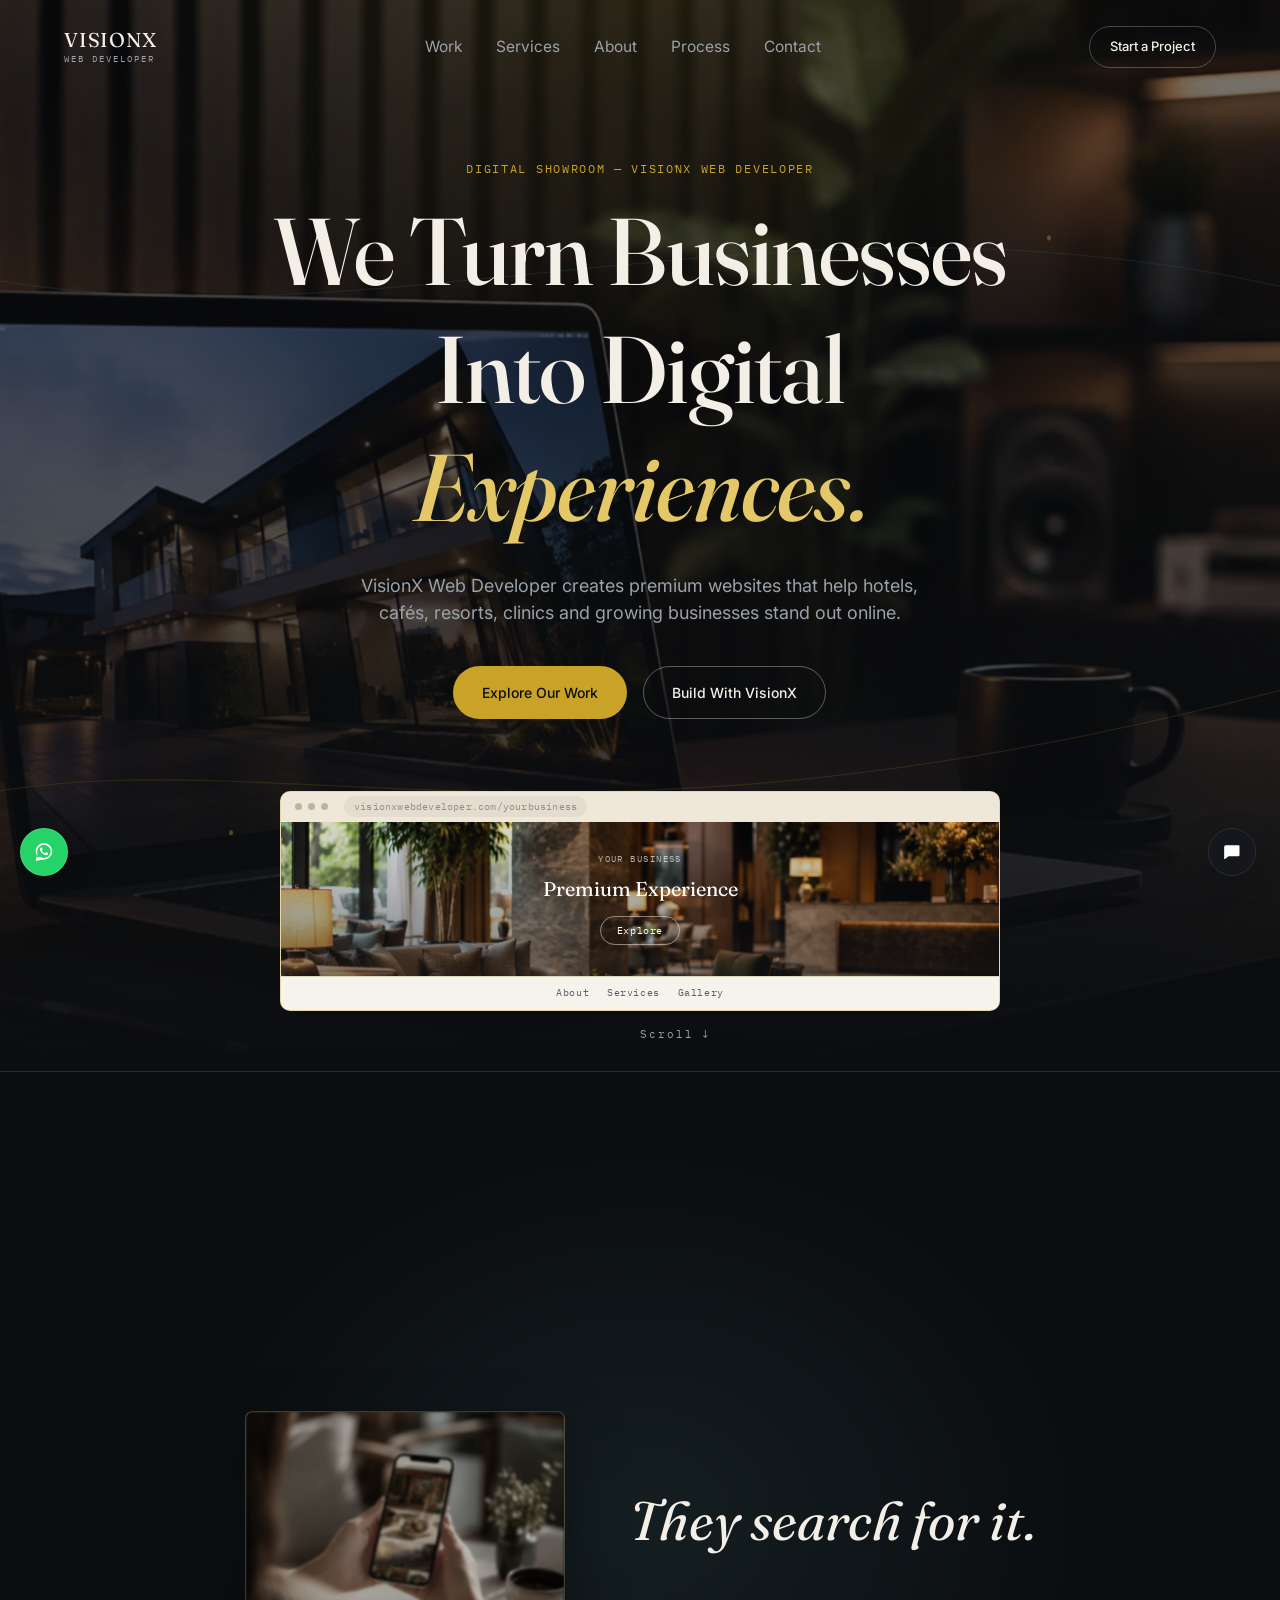
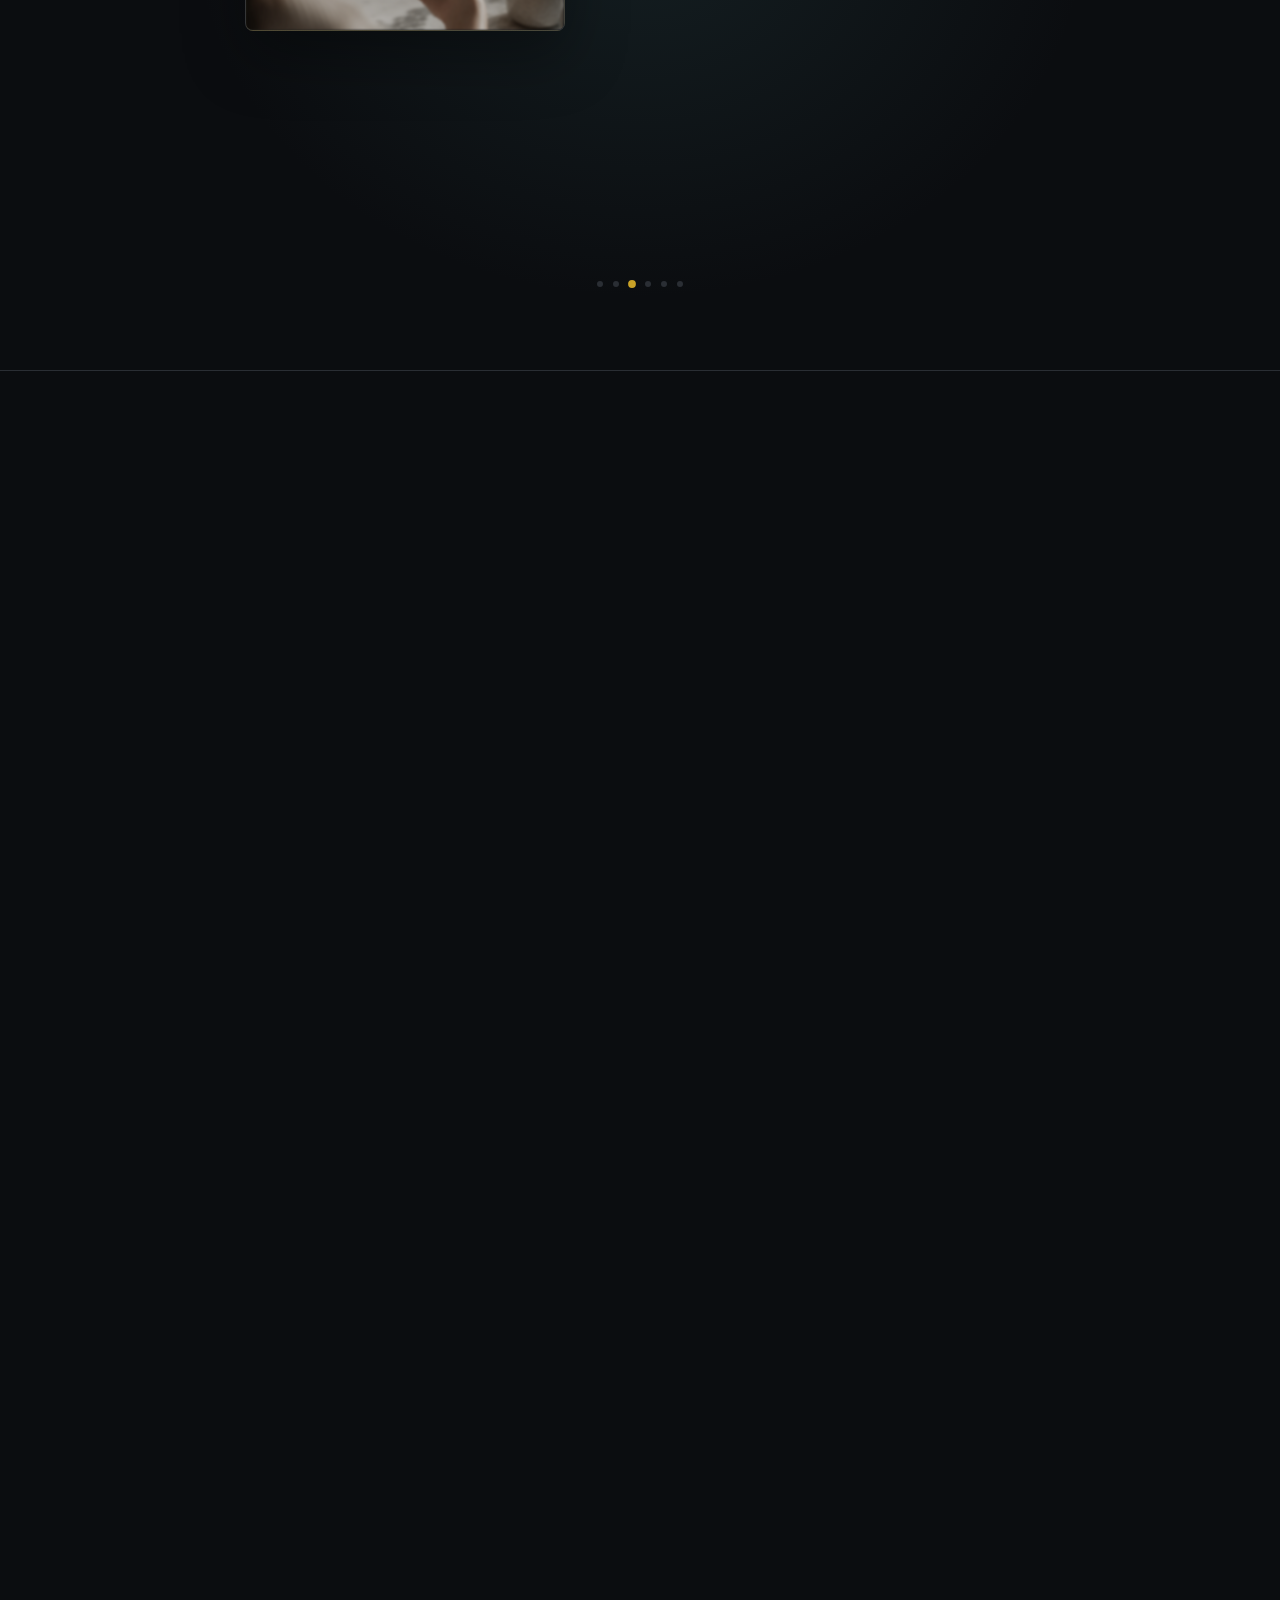
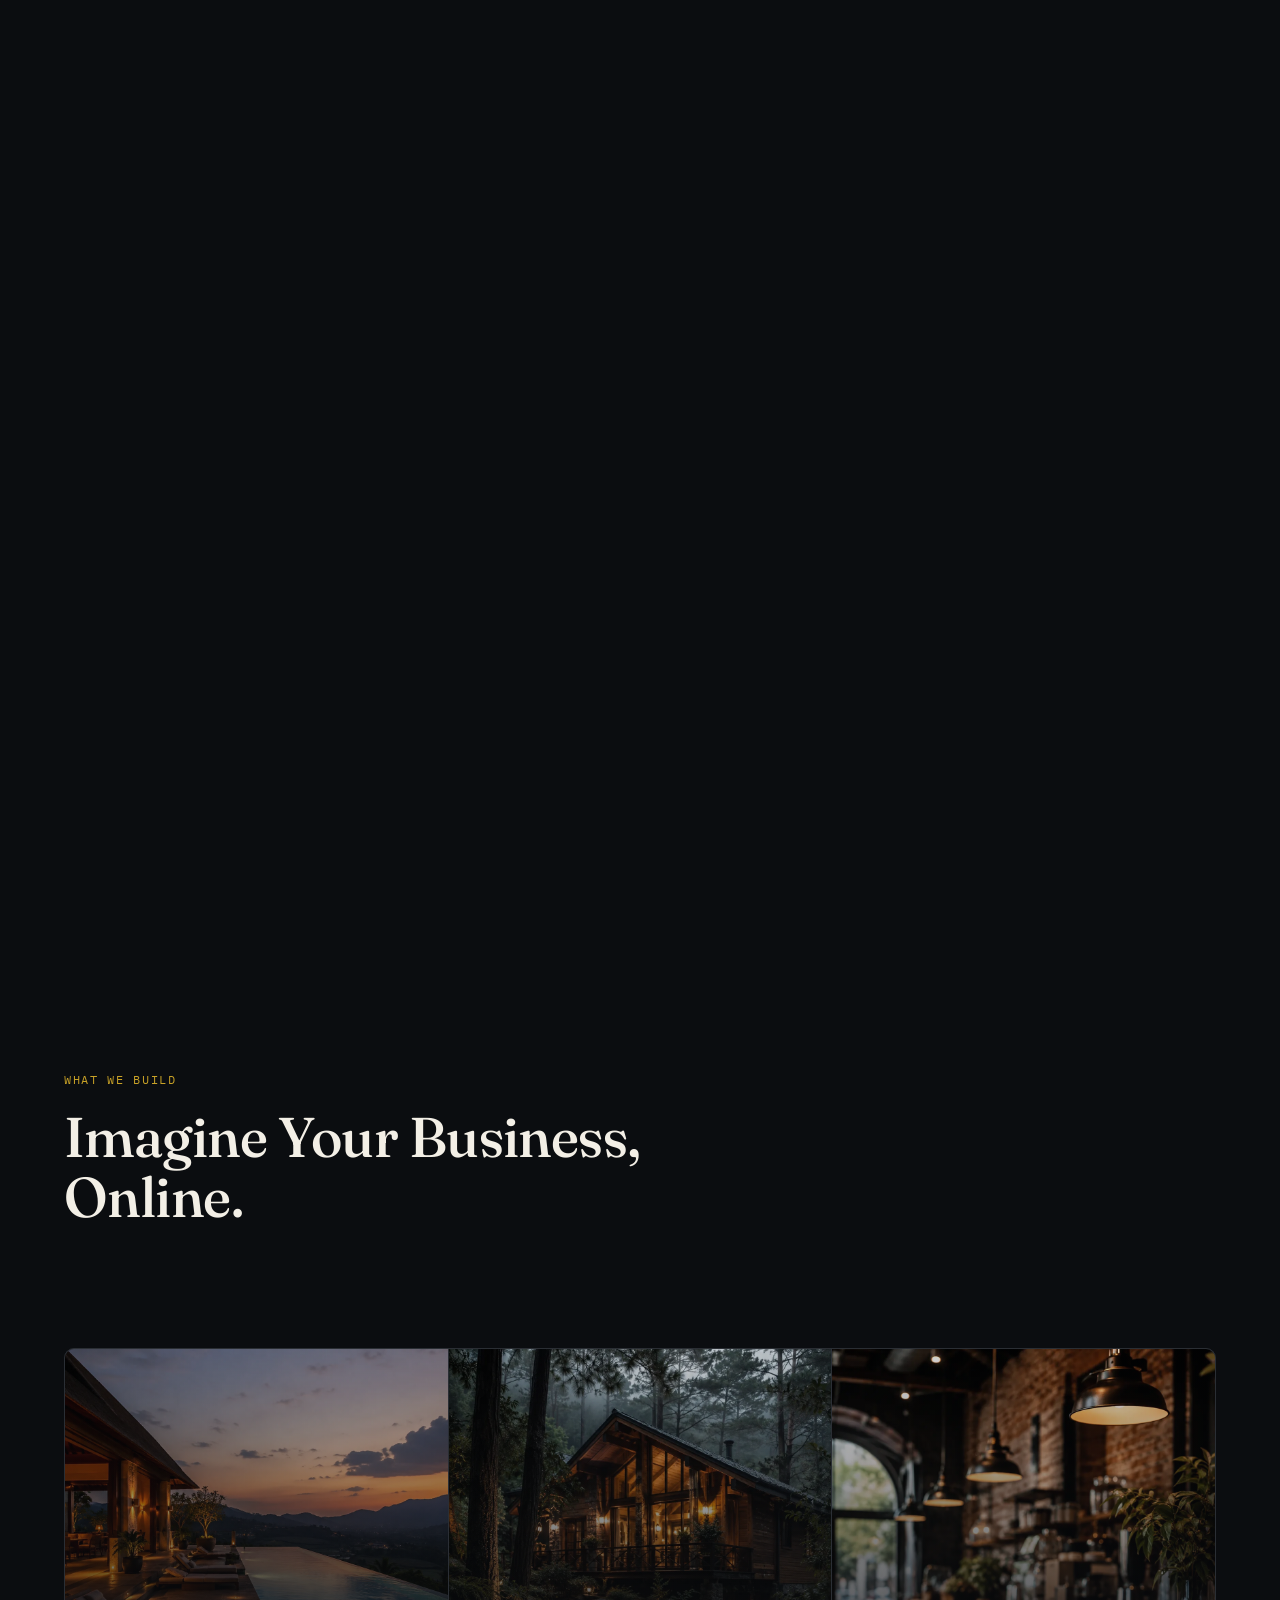
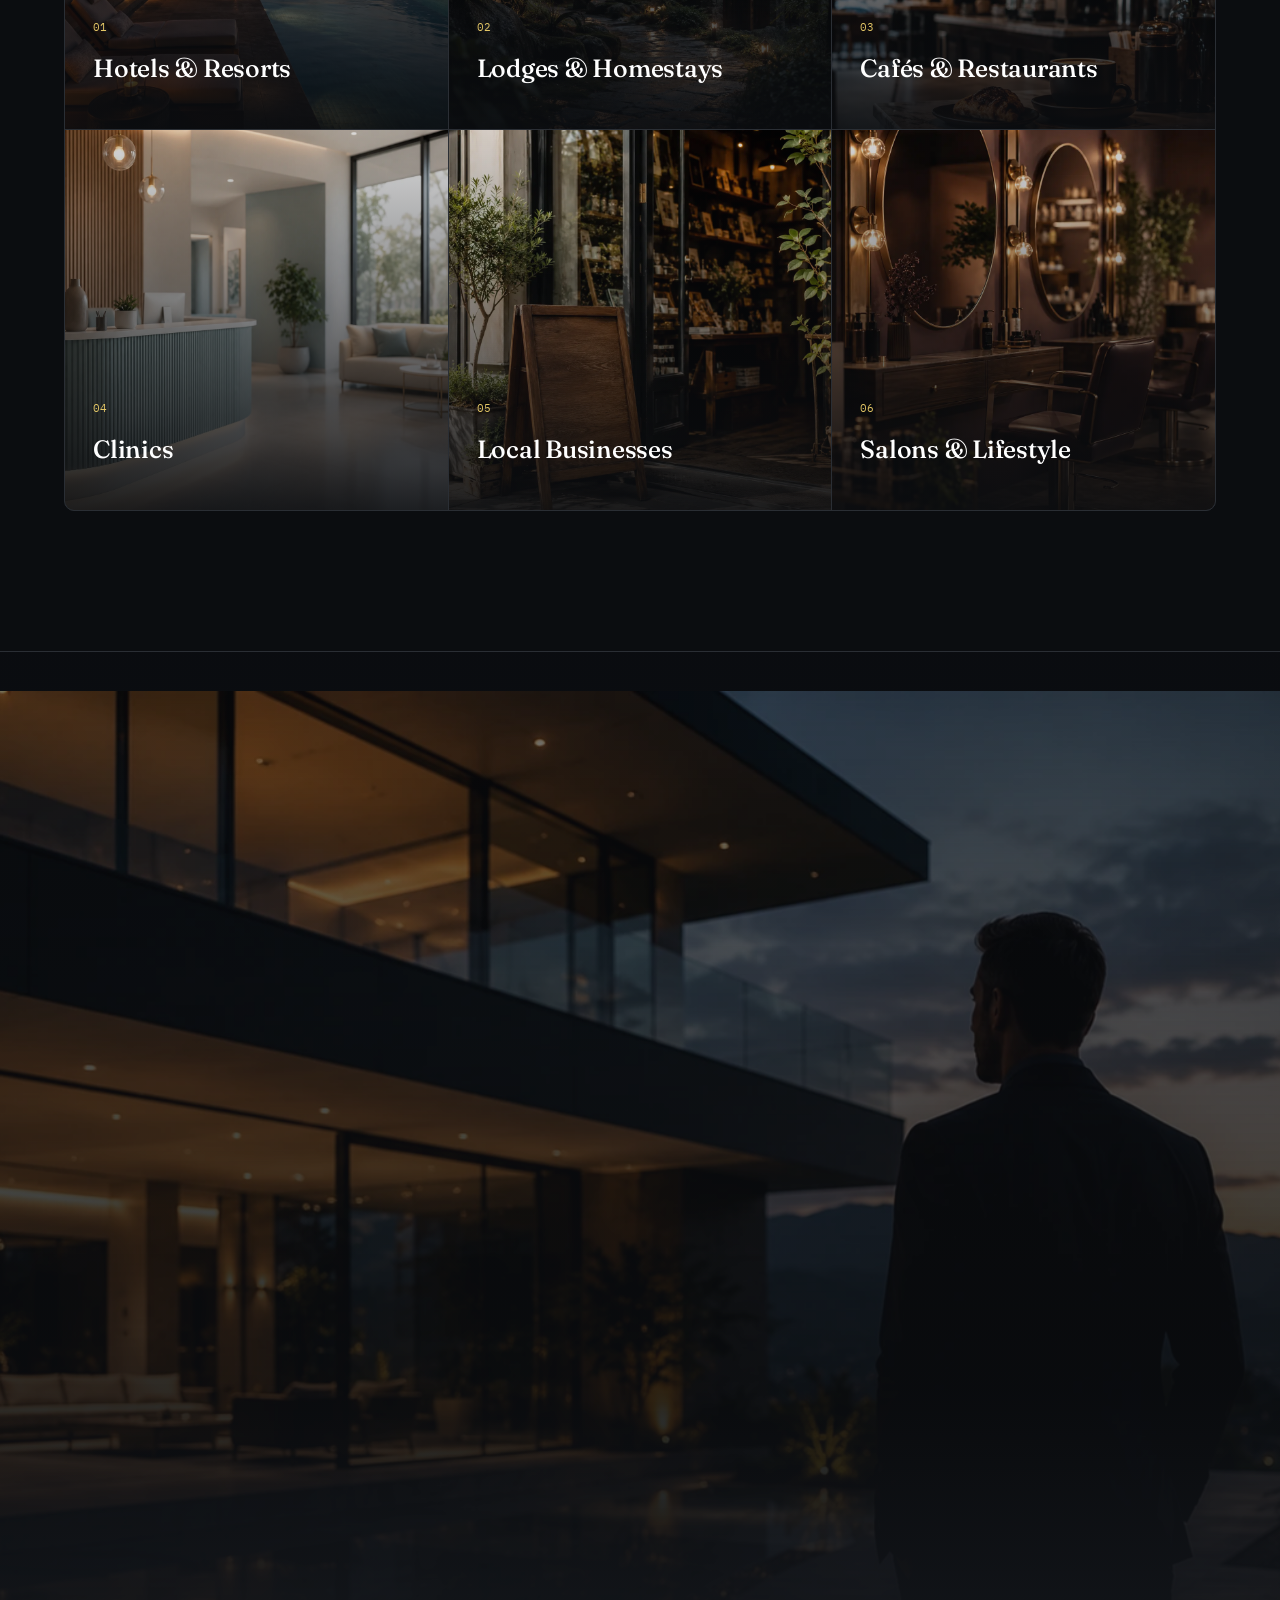
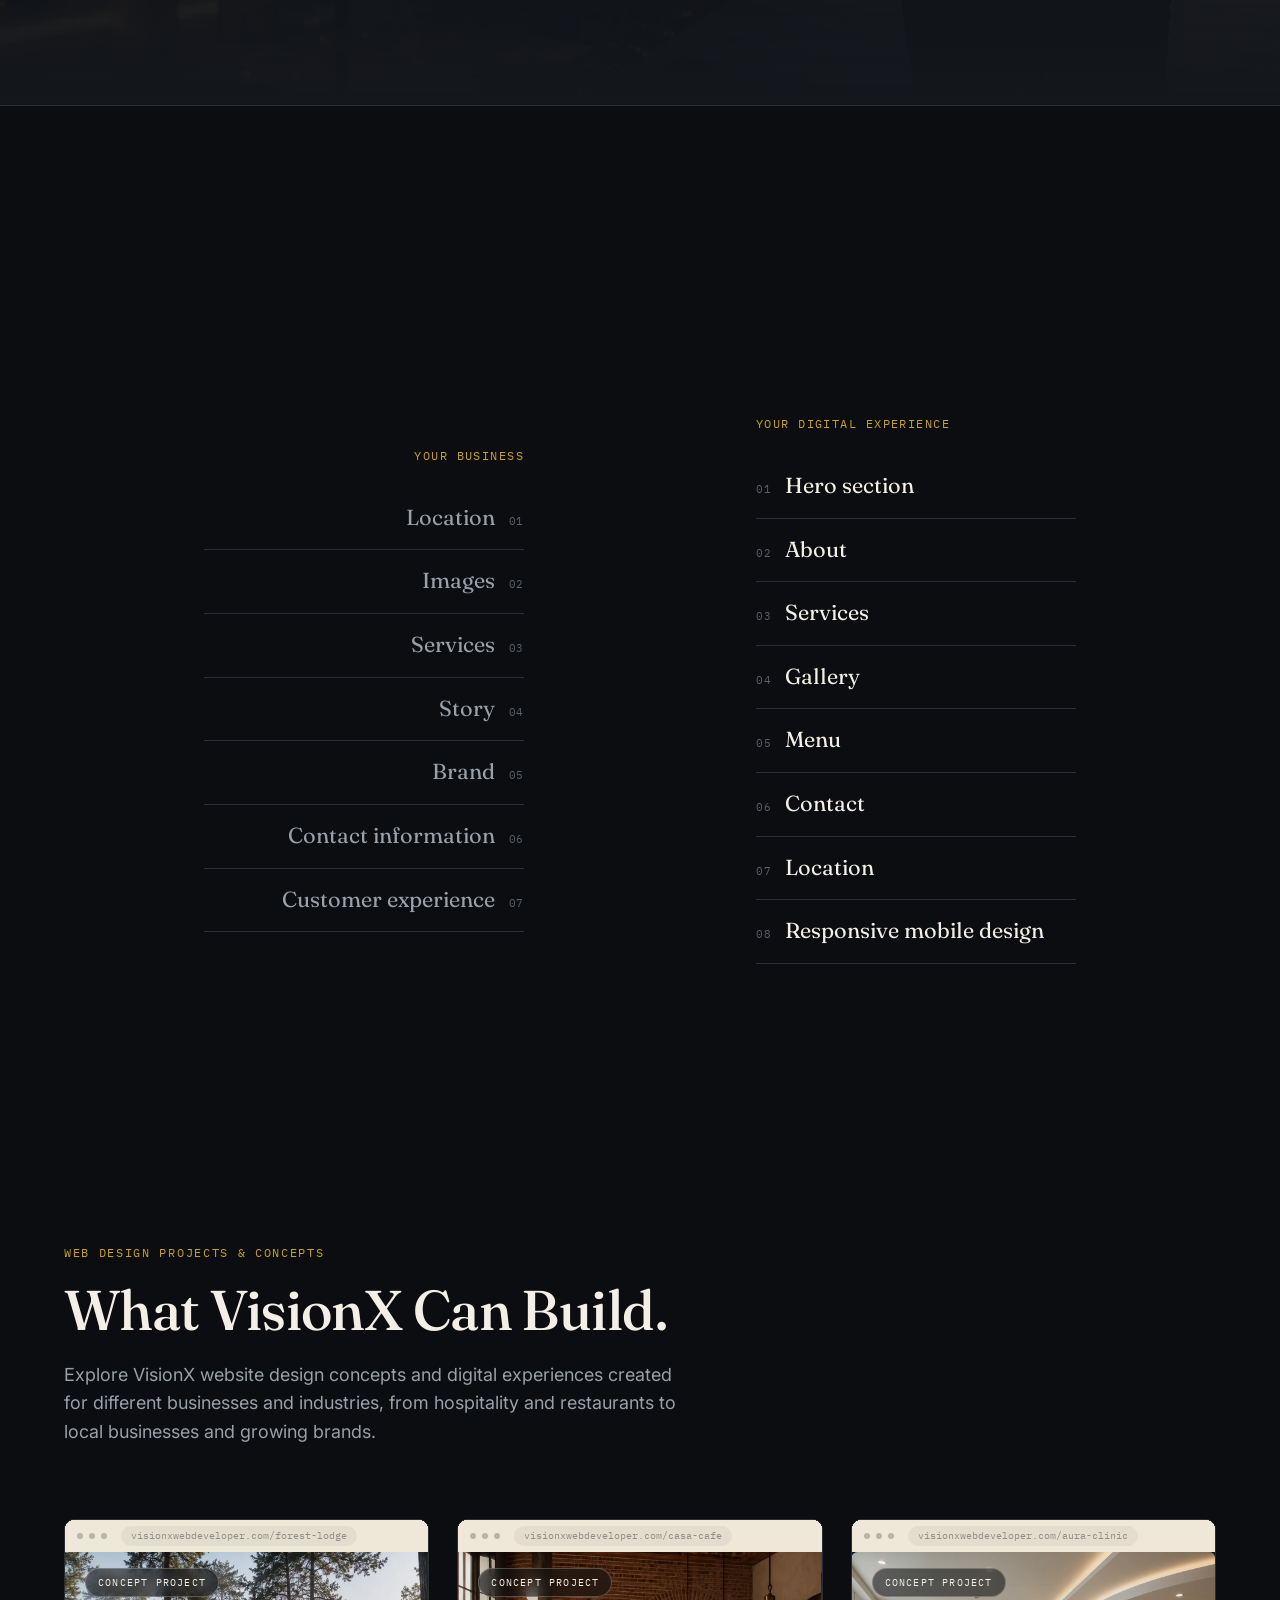
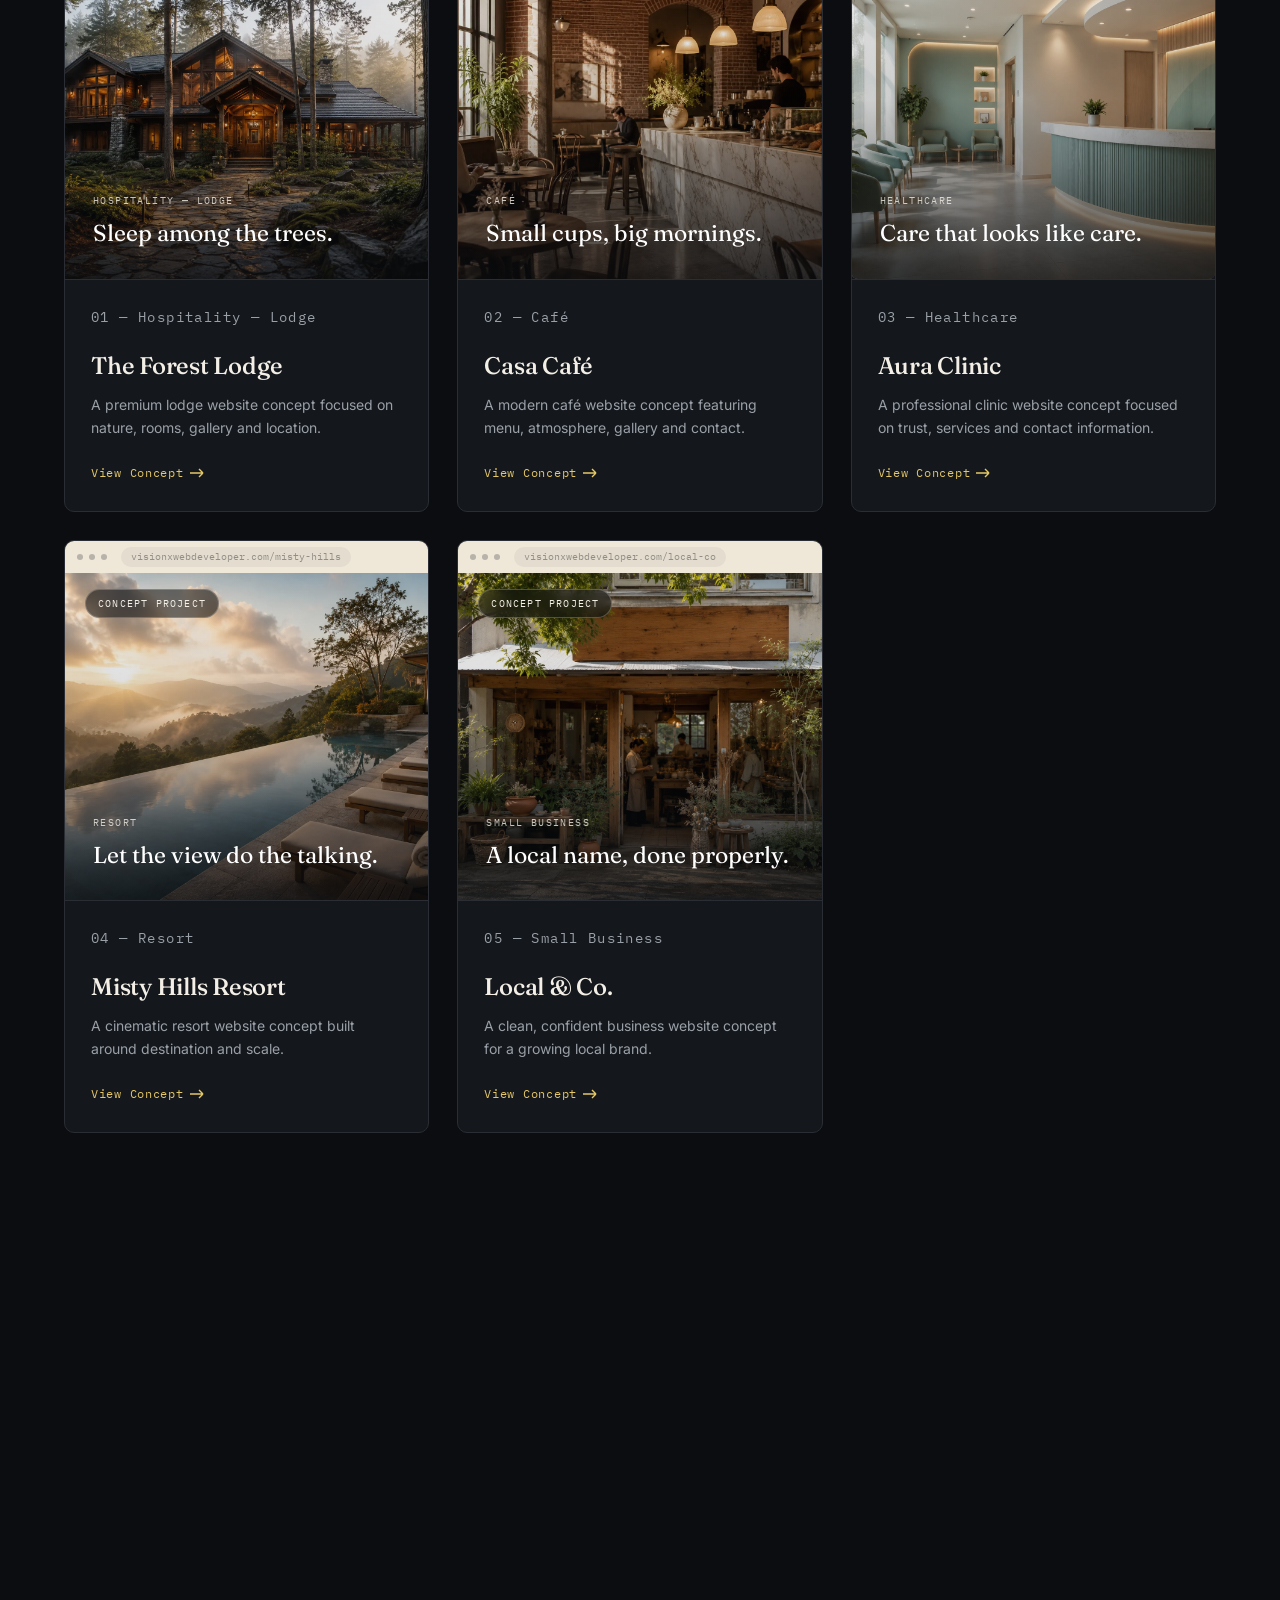
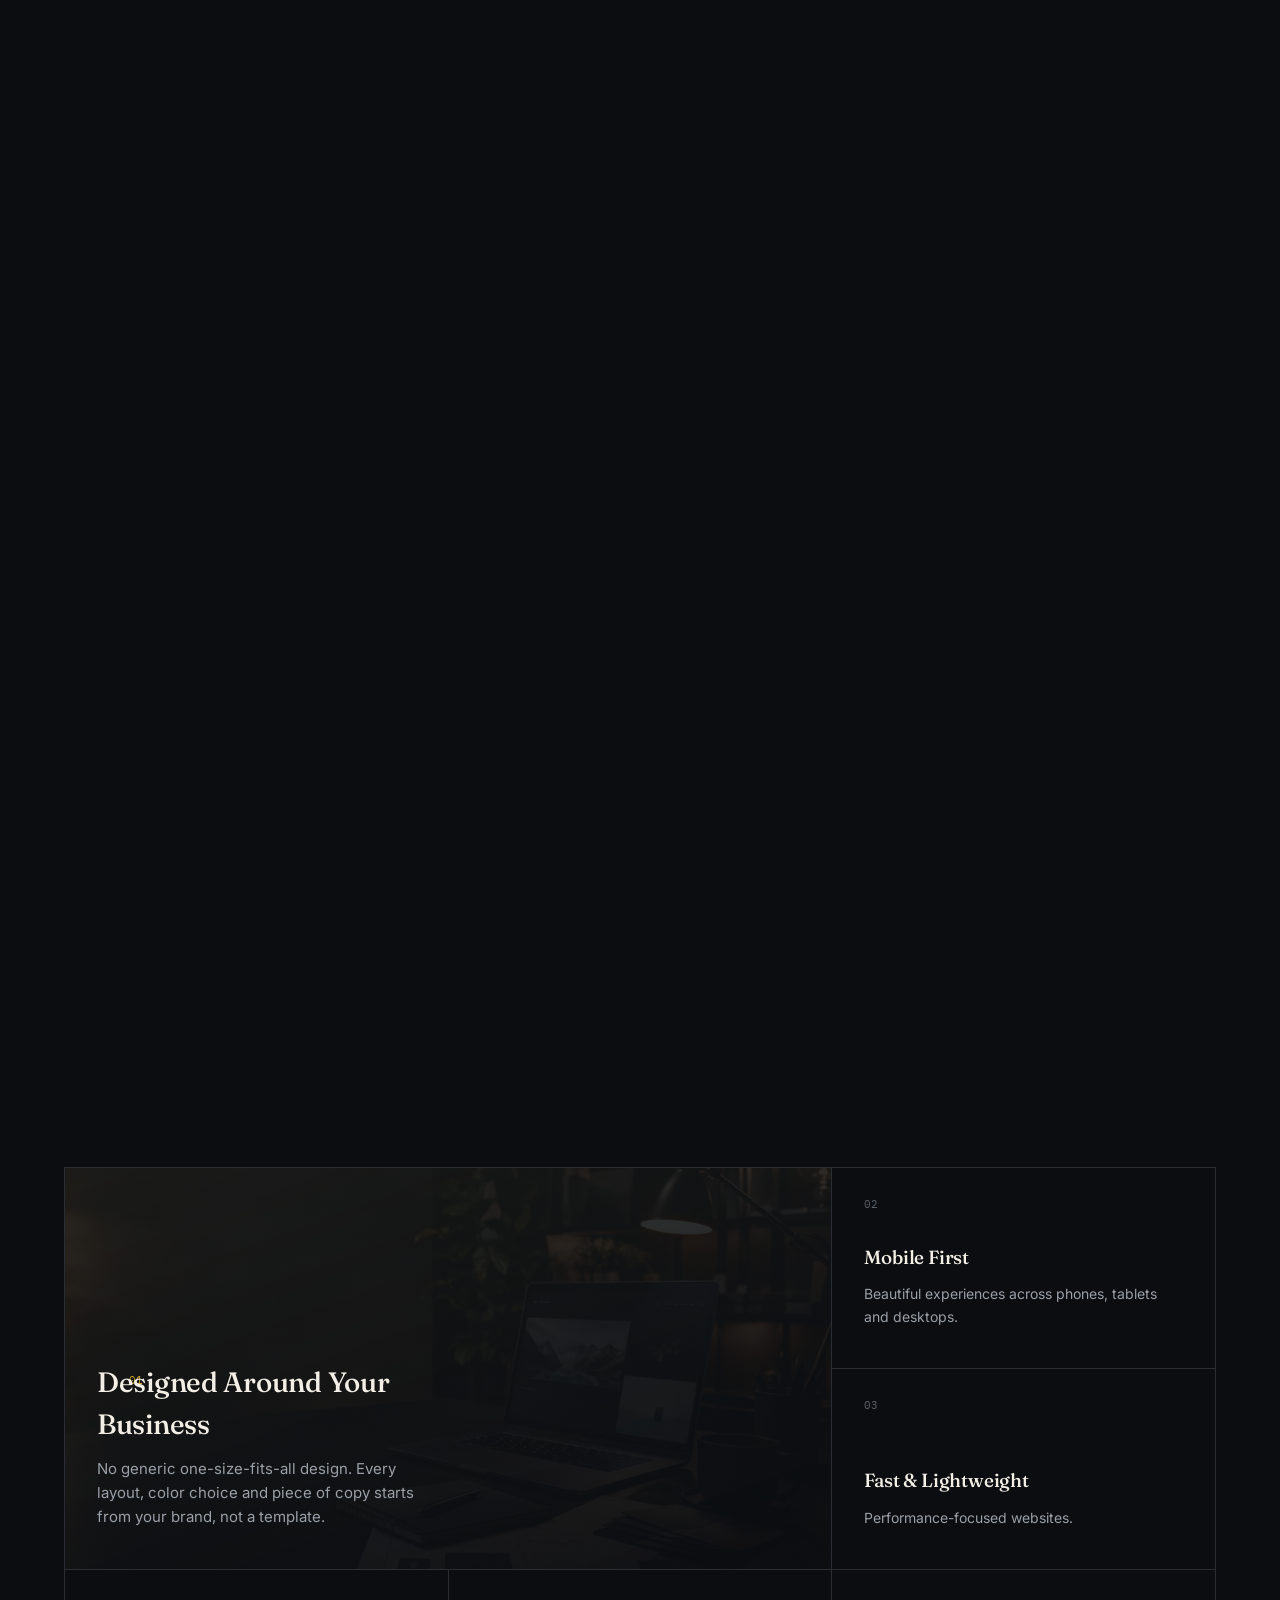
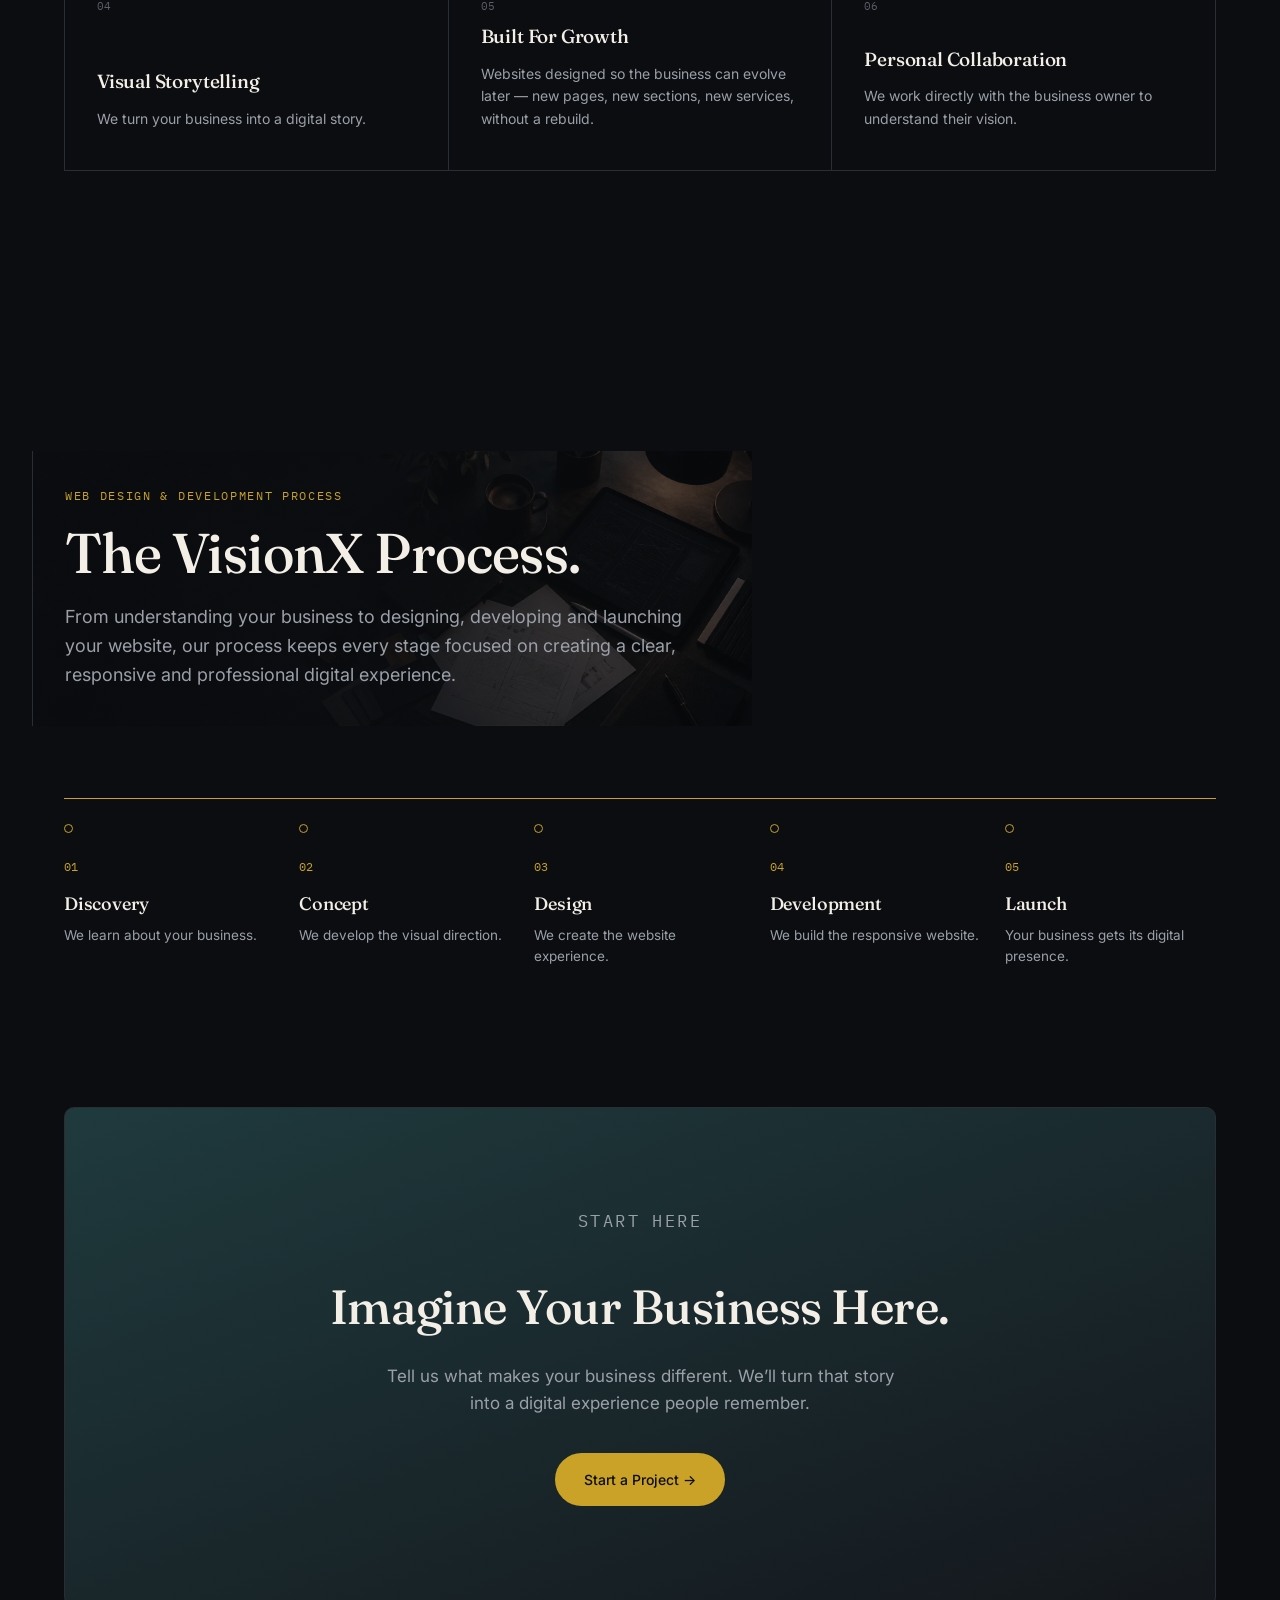
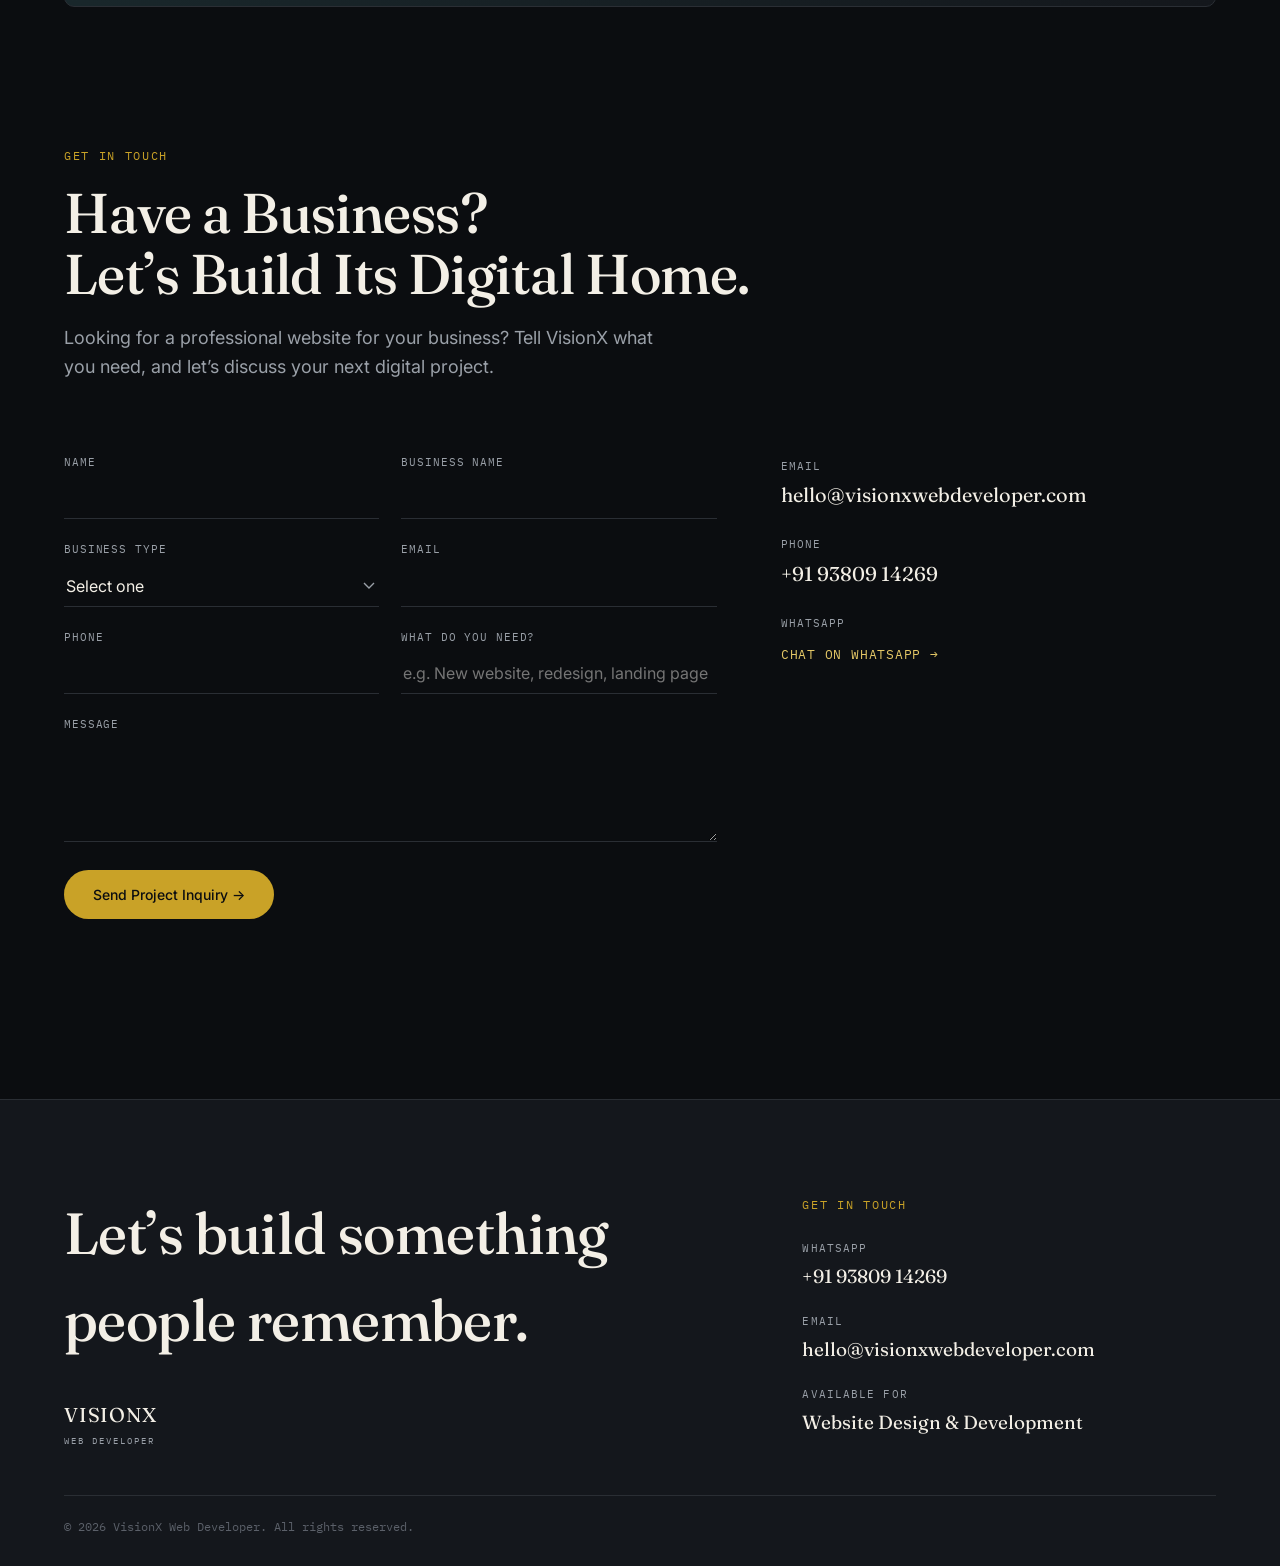
==== commit 02454829: "Update website" ====
--- a/index.html
+++ b/index.html
@@ -54,7 +54,7 @@
       "url": "https://visionxwebdeveloper.com/",
       "email": "hello@visionxwebdeveloper.com",
       "telephone": "+91 93809 14269",
-      "logo": "https://visionxwebdeveloper.com/assets/favicon.svg"
+      "logo": "https://visionxwebdeveloper.com/assets/apple-touch-icon.png"
     },
     {
       "@type": "WebSite",
@@ -99,7 +99,7 @@
       <a href="#contact">Contact</a>
     </nav>
 
-    <a href="#contact" class="btn btn-ghost nav-cta">Start a Project</a>
+    <a href="#contact" class="btn btn-ghost nav-cta js-start-project" id="navStartProject" aria-haspopup="dialog">Start a Project</a>
 
     <button class="nav-burger" id="navBurger" aria-label="Open menu" aria-expanded="false" aria-controls="navMobile">
       <span></span><span></span><span></span>
@@ -637,6 +637,46 @@
   </div>
 </div>
 
+<!-- ============ START A PROJECT MODAL ============ -->
+<div class="modal project-modal" id="projectModal" aria-hidden="true" role="dialog" aria-modal="true" aria-labelledby="projectModalTitle">
+  <div class="modal-backdrop" id="projectModalBackdrop"></div>
+  <div class="modal-panel">
+    <button class="modal-close" id="projectModalClose" aria-label="Close">&times;</button>
+
+    <p class="pm-eyebrow">Start a Project</p>
+    <h2 class="pm-title" id="projectModalTitle">Have an idea in mind?</h2>
+    <p class="pm-lede">Let&rsquo;s turn it into a digital experience.</p>
+
+    <form class="contact-form" id="projectForm" novalidate>
+      <div class="field">
+        <label for="pfName">Name</label>
+        <input type="text" id="pfName" name="name" required autocomplete="name">
+      </div>
+      <div class="field">
+        <label for="pfEmail">Email</label>
+        <input type="email" id="pfEmail" name="email" required autocomplete="email">
+      </div>
+      <div class="field">
+        <label for="pfType">Project type</label>
+        <select id="pfType" name="projectType" required>
+          <option value="" disabled selected>Select one</option>
+          <option>New Website</option>
+          <option>Redesign</option>
+          <option>Landing Page</option>
+          <option>Other</option>
+        </select>
+      </div>
+      <div class="field">
+        <label for="pfMessage">Project details</label>
+        <textarea id="pfMessage" name="message" rows="3" required placeholder="A few words about your business and what you need."></textarea>
+      </div>
+
+      <button type="submit" class="btn btn-primary magnetic" id="projectSubmitBtn">Send Project Inquiry &rarr;</button>
+      <p class="form-note" id="projectFormNote" role="status" aria-live="polite"></p>
+    </form>
+  </div>
+</div>
+
 <button class="to-top" id="toTop" aria-label="Back to top">&uarr;</button>
 
 <!-- ============ FLOATING ACTIONS: WhatsApp + Chat (left side) ============ -->
--- a/style.css
+++ b/style.css
@@ -551,17 +551,17 @@
 .cat-card{
   position: relative; background: var(--ink-2); min-height: 380px;
   display: flex; flex-direction: column; justify-content: flex-end;
-  cursor: pointer; overflow: hidden;
+  overflow: hidden;
 }
 .cat-card .media{ position: absolute; inset: 0; z-index: 0; }
 .cat-card .media img{ transition: transform .9s var(--ease); }
-.cat-card:hover .media img, .cat-card:focus-within .media img{ transform: scale(1.07); }
+.cat-card:hover .media img{ transform: scale(1.07); }
 .cat-scrim{
   position: absolute; inset: 0; z-index: 1;
   background: linear-gradient(0deg, rgba(11,13,16,.92) 0%, rgba(11,13,16,.55) 46%, rgba(11,13,16,.15) 100%);
   transition: background .5s var(--ease);
 }
-.cat-card:hover .cat-scrim, .cat-card:focus-within .cat-scrim{ background: linear-gradient(0deg, rgba(11,13,16,.94) 0%, rgba(11,13,16,.72) 55%, rgba(11,13,16,.25) 100%); }
+.cat-card:hover .cat-scrim{ background: linear-gradient(0deg, rgba(11,13,16,.94) 0%, rgba(11,13,16,.72) 55%, rgba(11,13,16,.25) 100%); }
 .cat-body{ position: relative; z-index: 2; padding: 32px 28px; }
 .cat-index{ font-family: var(--font-mono); font-size: 11px; color: var(--brass-soft); display: block; margin-bottom: 14px; }
 .cat-card h3{ font-size: 25px; margin-bottom: 10px; color: #fff; }
@@ -569,21 +569,13 @@
   color: rgba(243,239,230,.72); font-size: 14px; line-height: 1.5;
   max-height: 0; opacity: 0; overflow: hidden; transition: max-height .5s var(--ease), opacity .4s var(--ease);
 }
-.cat-card:hover .cat-desc, .cat-card:focus-within .cat-desc{ max-height: 80px; opacity: 1; }
-.cat-explore{
-  display: block; margin-top: 12px;
-  font-family: var(--font-mono); font-size: 12px; letter-spacing: .06em; color: var(--brass-soft);
-  opacity: 0; transform: translateX(-8px); transition: opacity .4s var(--ease), transform .4s var(--ease);
-}
-.cat-card:hover .cat-explore, .cat-card:focus-within .cat-explore{ opacity: 1; transform: translateX(0); }
-
-/* touch devices have no hover — the description/CTA that hover would
+.cat-card:hover .cat-desc{ max-height: 80px; opacity: 1; }
+
+/* touch devices have no hover — the description that hover would
    reveal on desktop must be visible by default instead of hidden */
 @media (hover:none){
   .cat-scrim{ background: linear-gradient(0deg, rgba(11,13,16,.95) 0%, rgba(11,13,16,.62) 55%, rgba(11,13,16,.2) 100%); }
   .cat-desc{ max-height: 90px; opacity: 1; }
-  .cat-explore{ opacity: 1; transform: translateX(0); }
-  .cat-card:active{ background: var(--ink-3); }
 }
 
 /* =========================================================
@@ -1070,7 +1062,6 @@
 .mp-swatch .media{ position: absolute; inset: 0; }
 .mp-swatch .media img{ width: 100%; height: 100%; object-fit: cover; object-position: center; }
 .mp-text{ font-size: 15px; line-height: 1.7; color: #3c4048; max-width: 560px; }
-.mp-contact-grid{ display: grid; grid-template-columns: 1fr 1fr; gap: 24px; font-size: 14px; color: #3c4048; }
 
 /* =========================================================
    TO TOP
@@ -1389,7 +1380,6 @@
   .mp-grid{ grid-template-columns: repeat(2,1fr); gap: 10px; }
   .mp-swatch{ aspect-ratio: 1 / 1; height: auto; }
   .mp-text{ font-size: 14.5px; }
-  .mp-contact-grid{ grid-template-columns: 1fr; gap: 16px; font-size: 13.5px; }
   .mp-footer{ padding: 22px 20px; flex-direction: column; align-items: flex-start; gap: 8px; }
 
   /* defensive: unbreakable "url pill" labels must never force horizontal
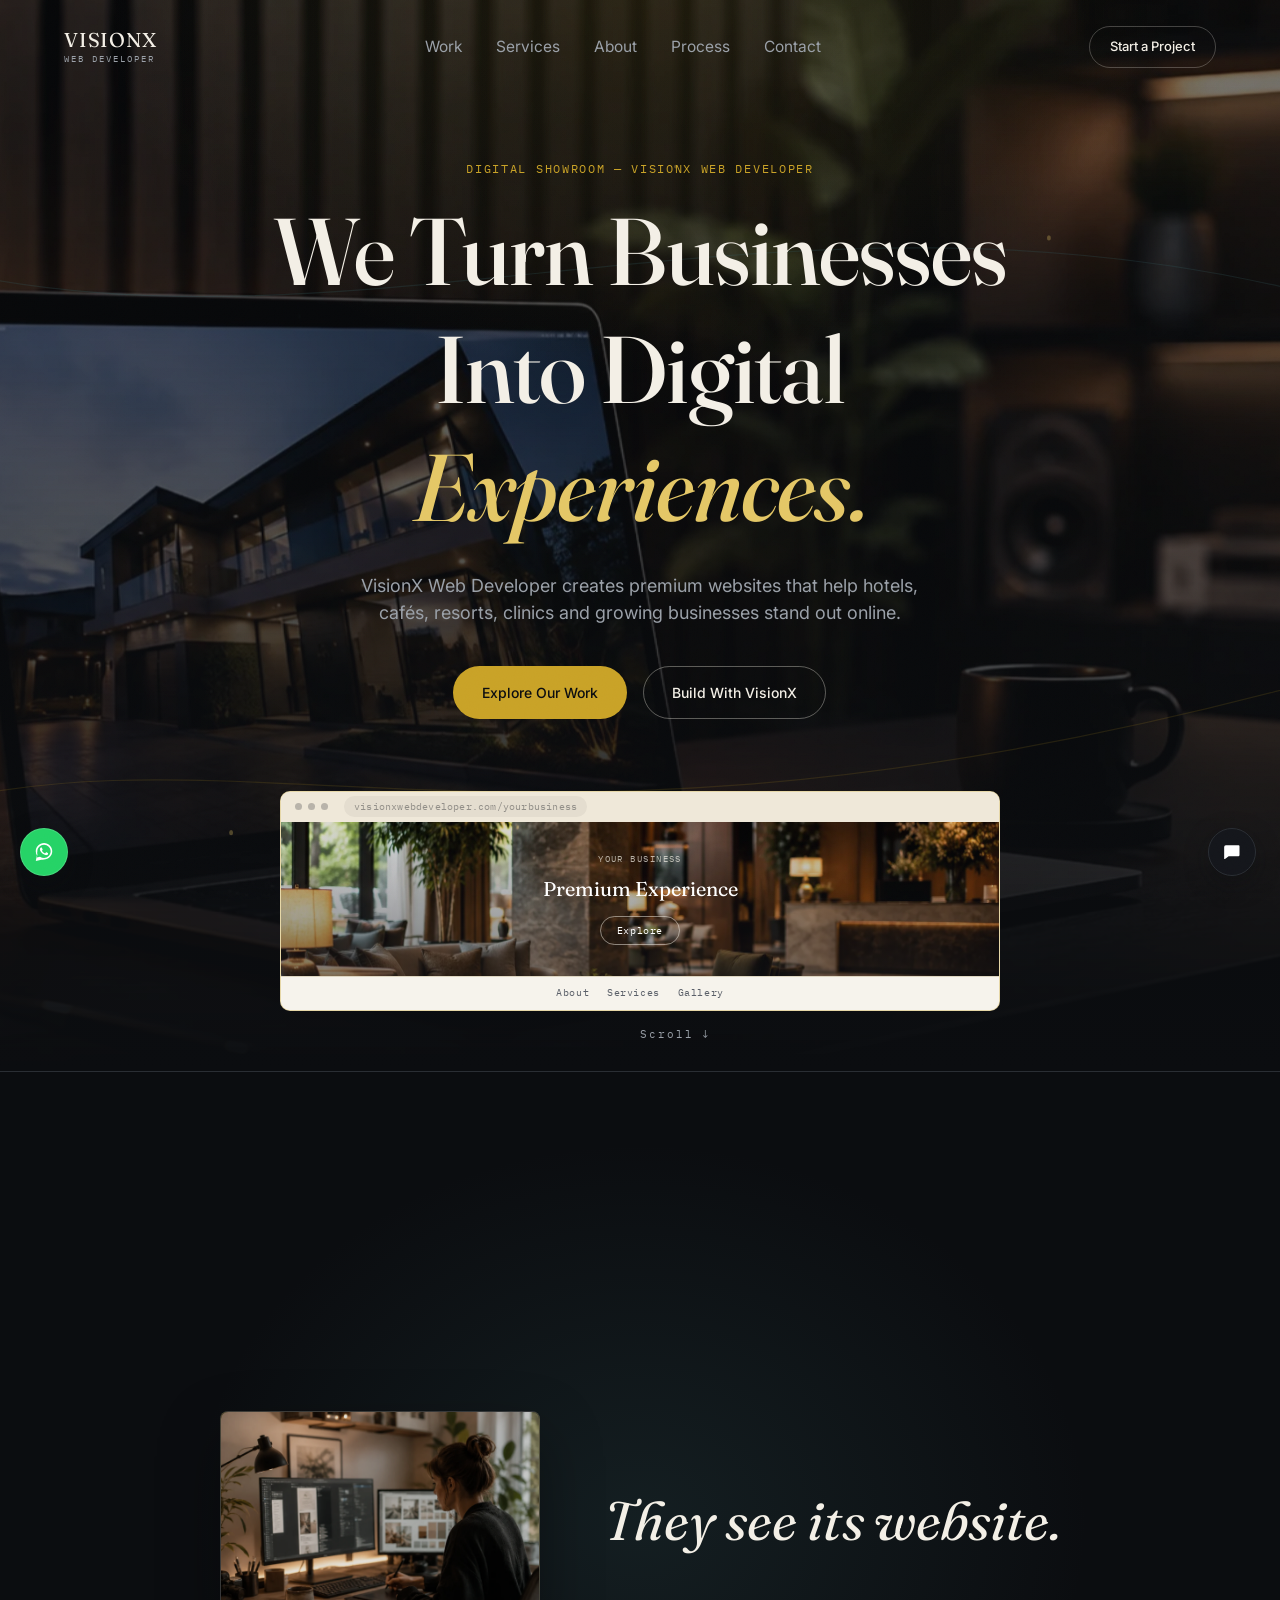
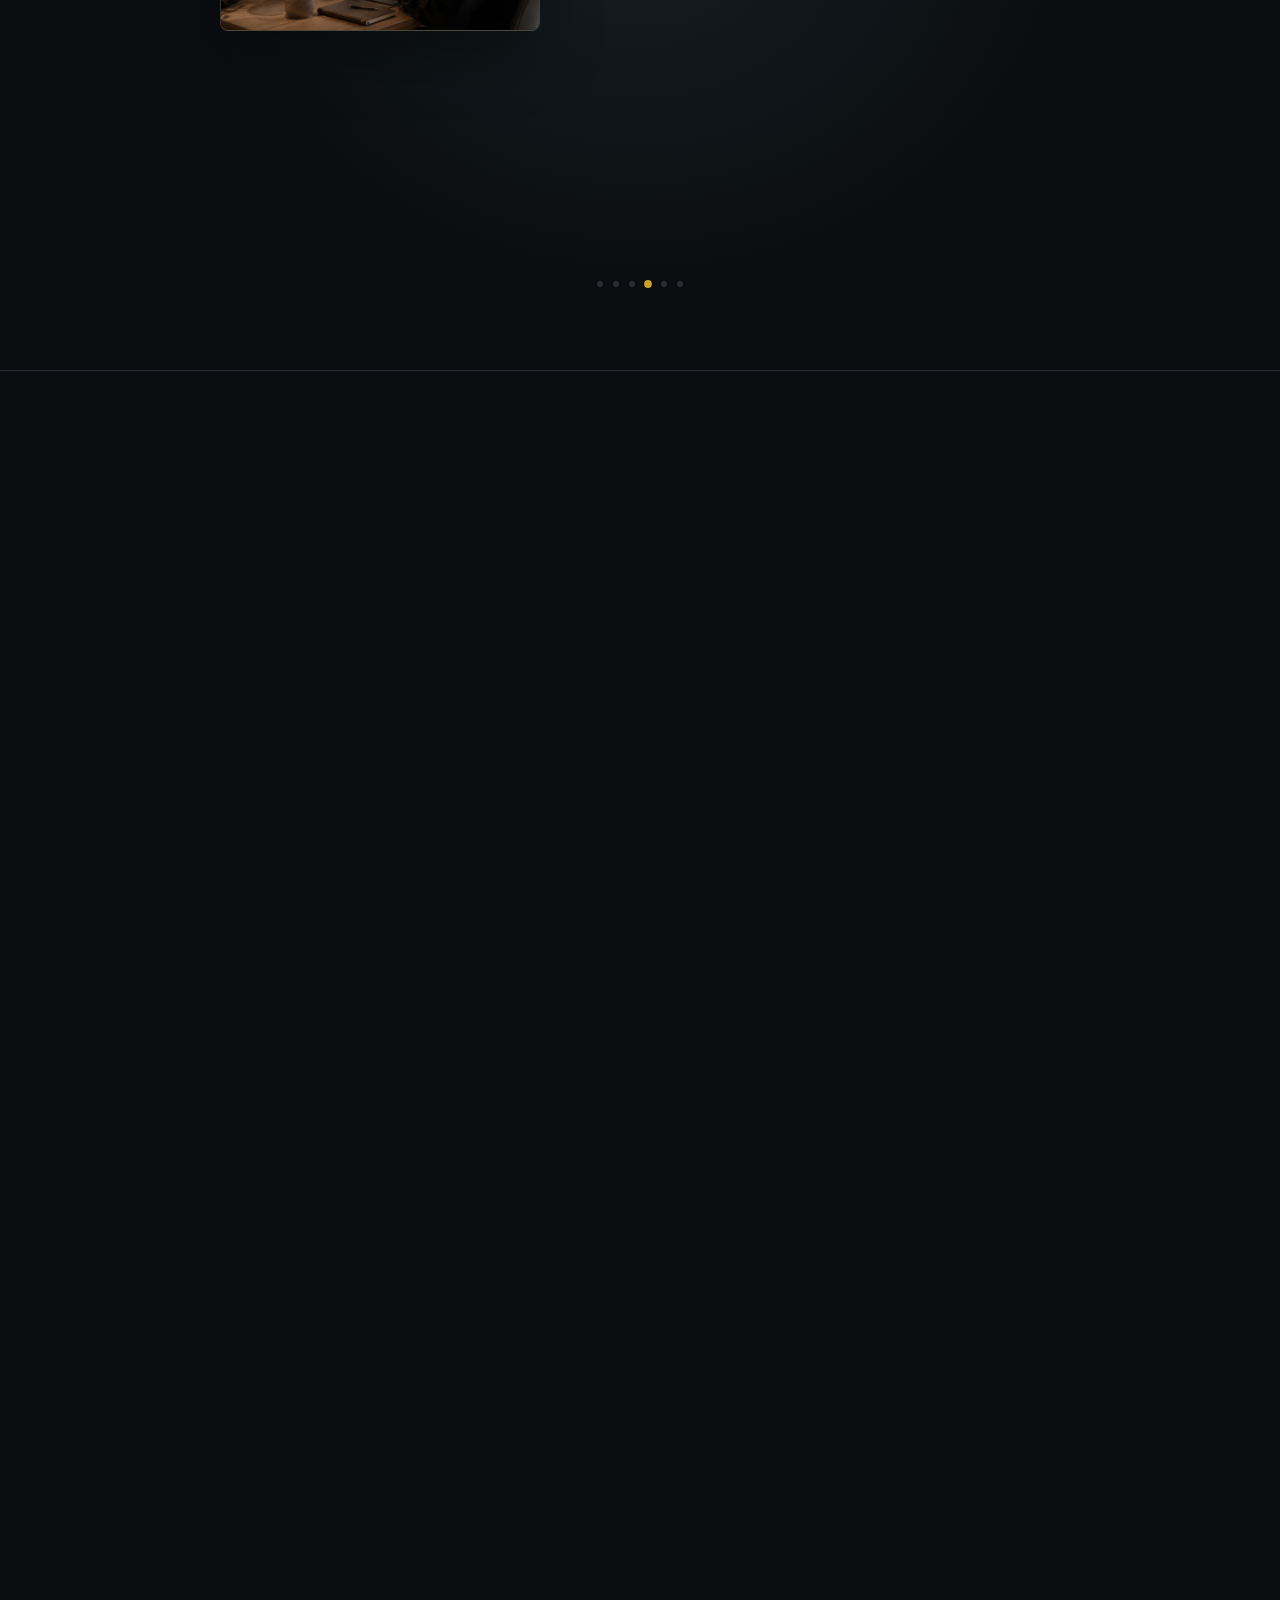
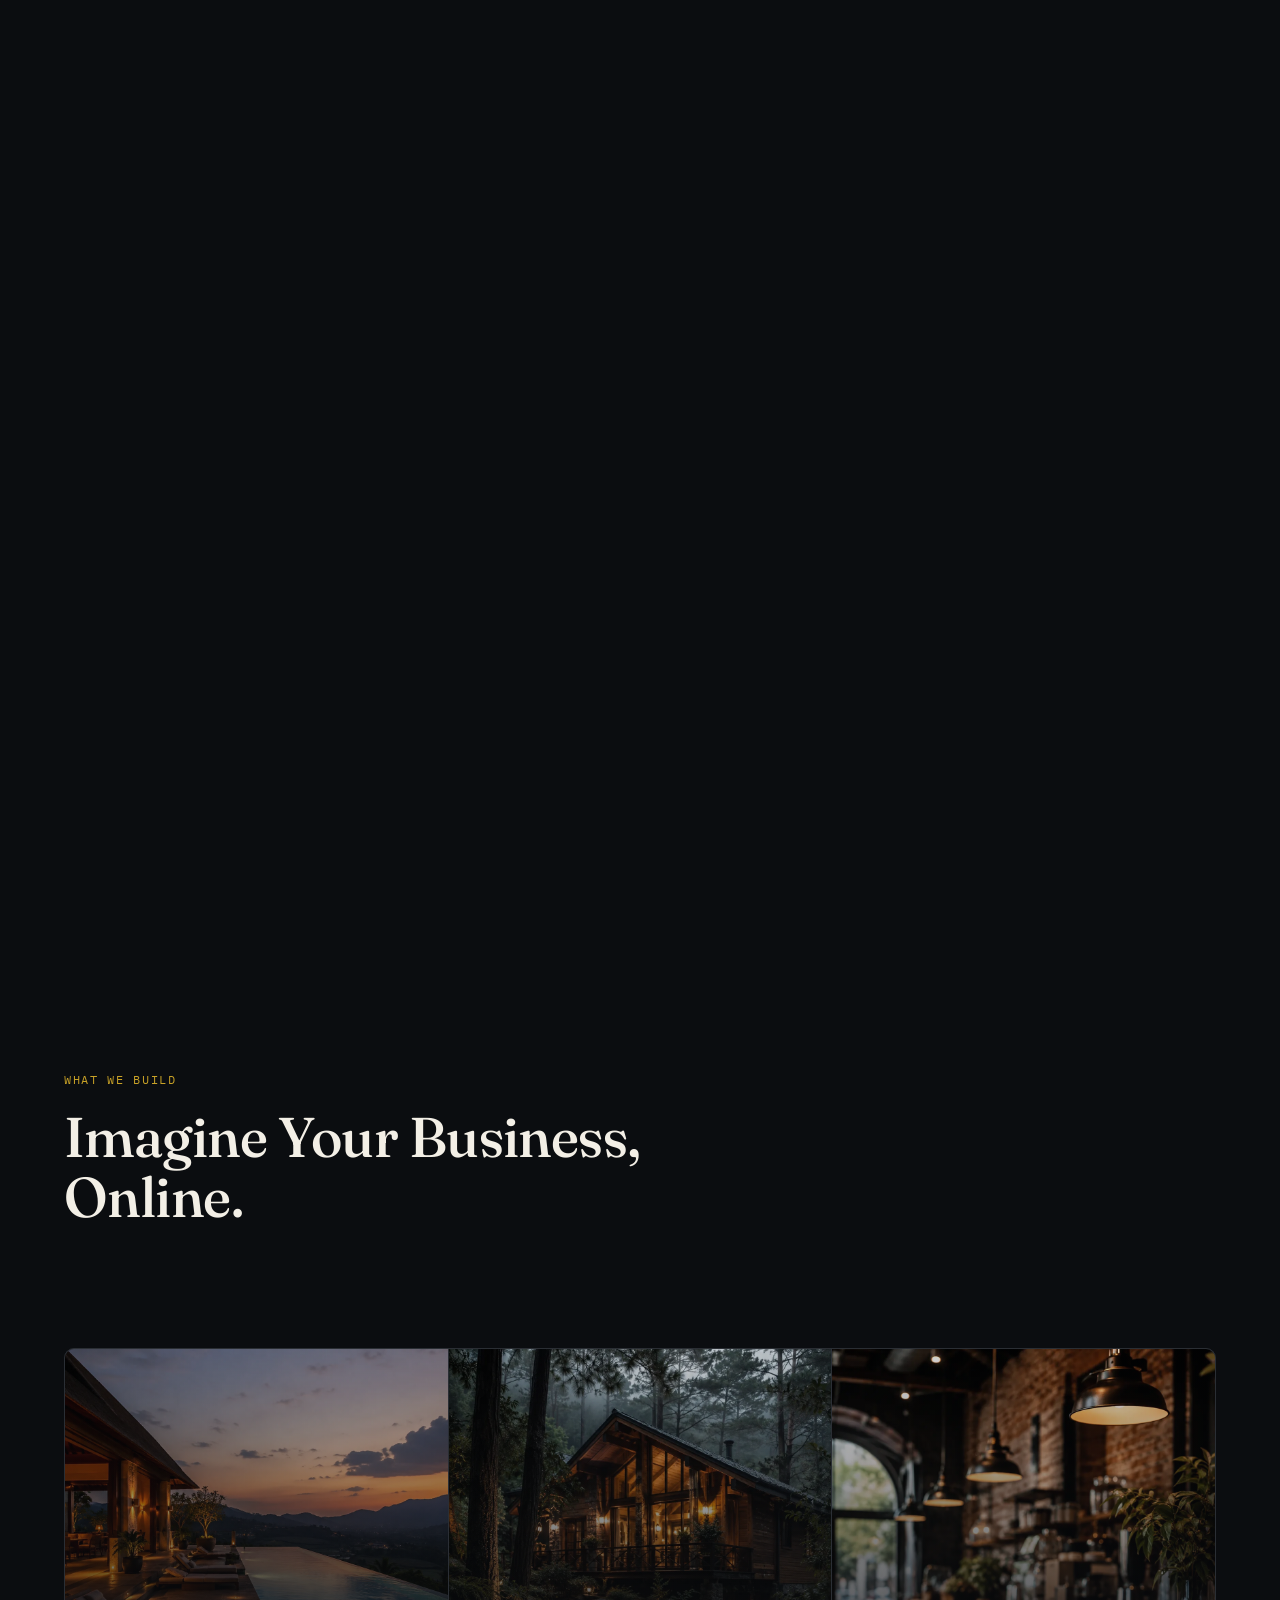
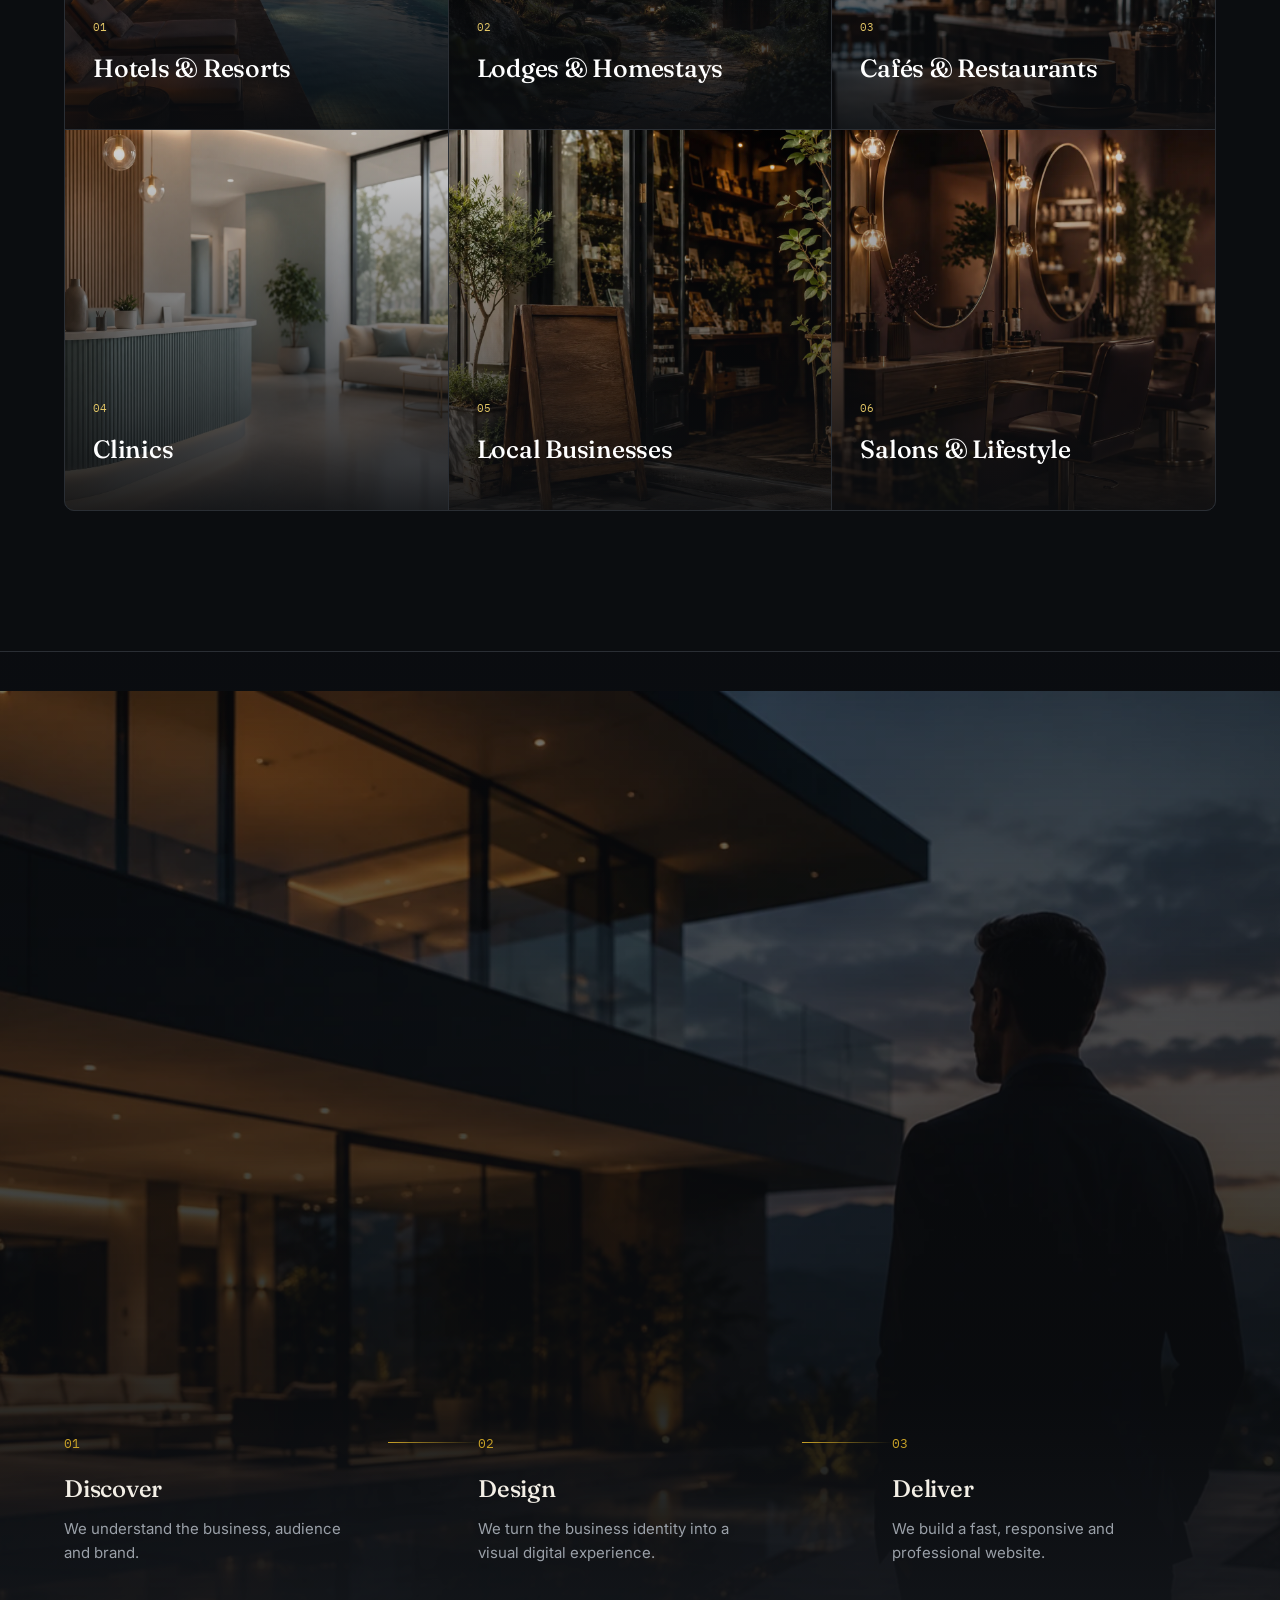
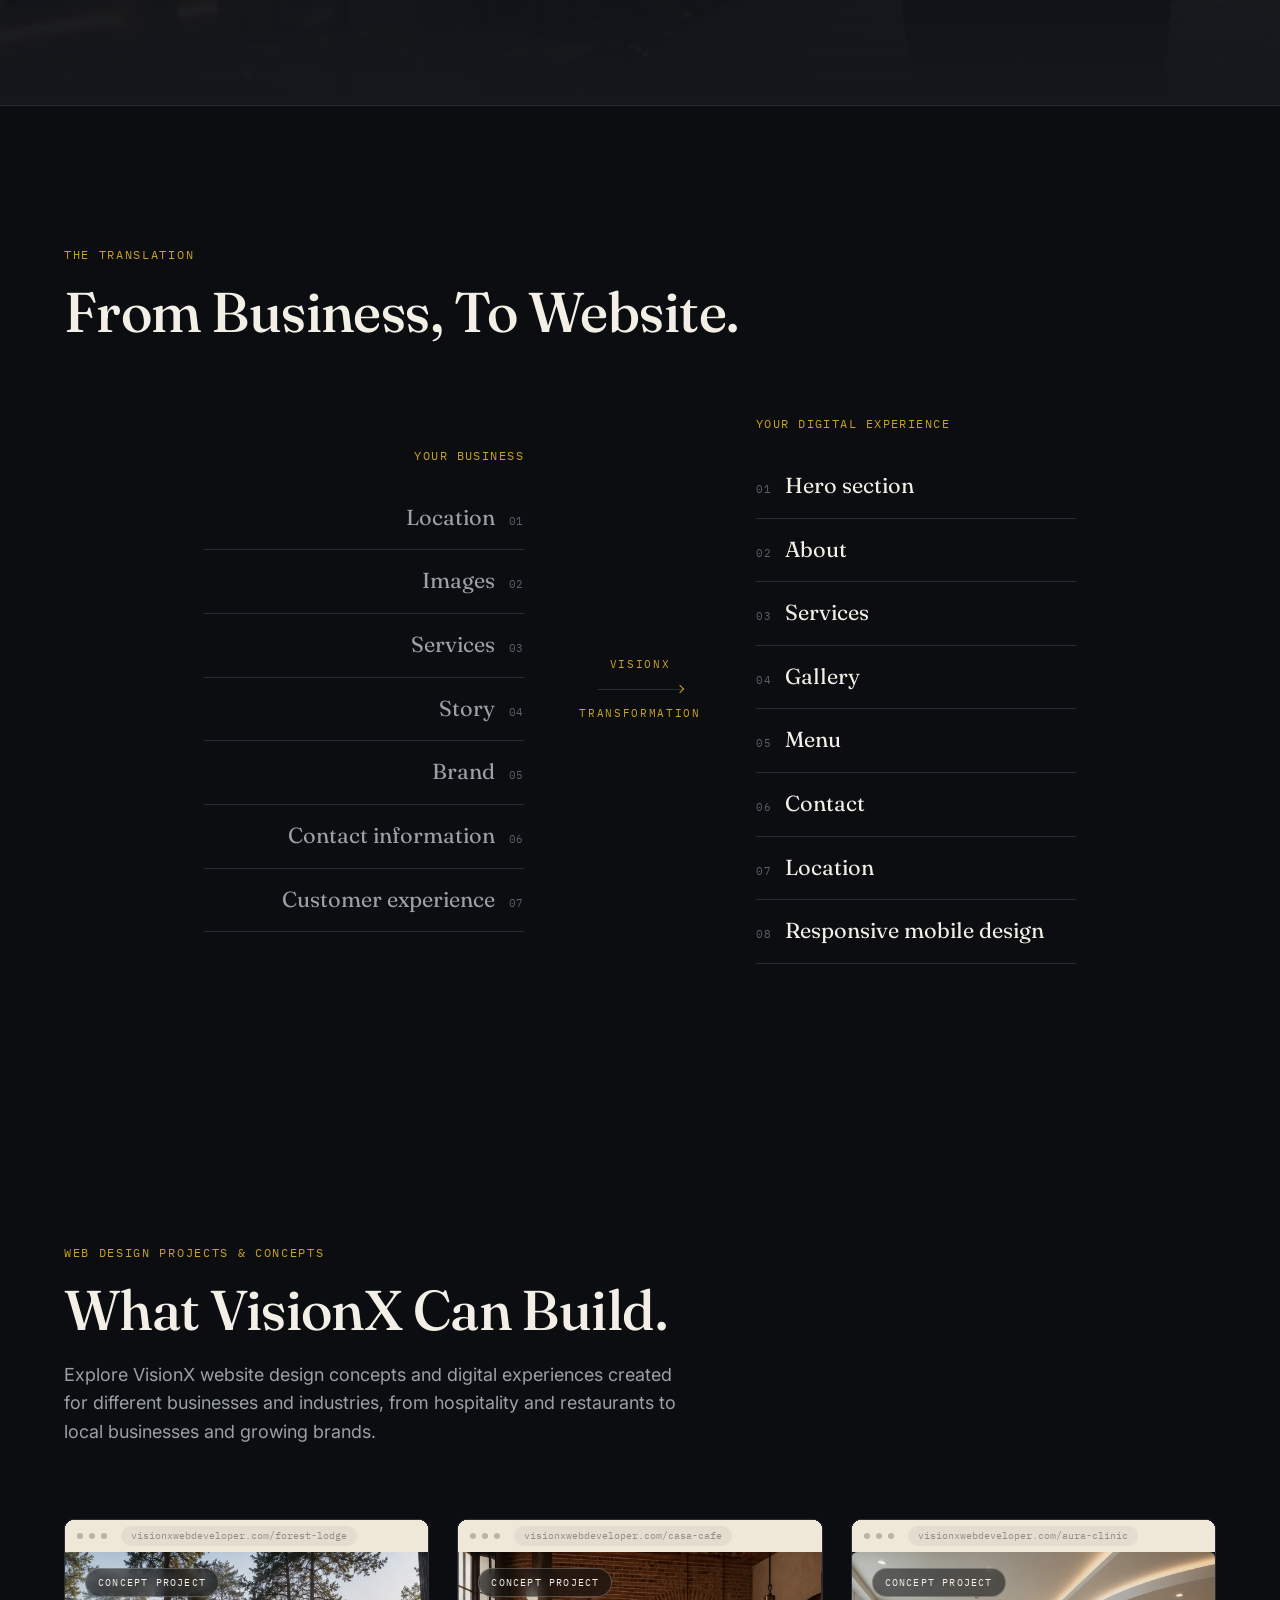
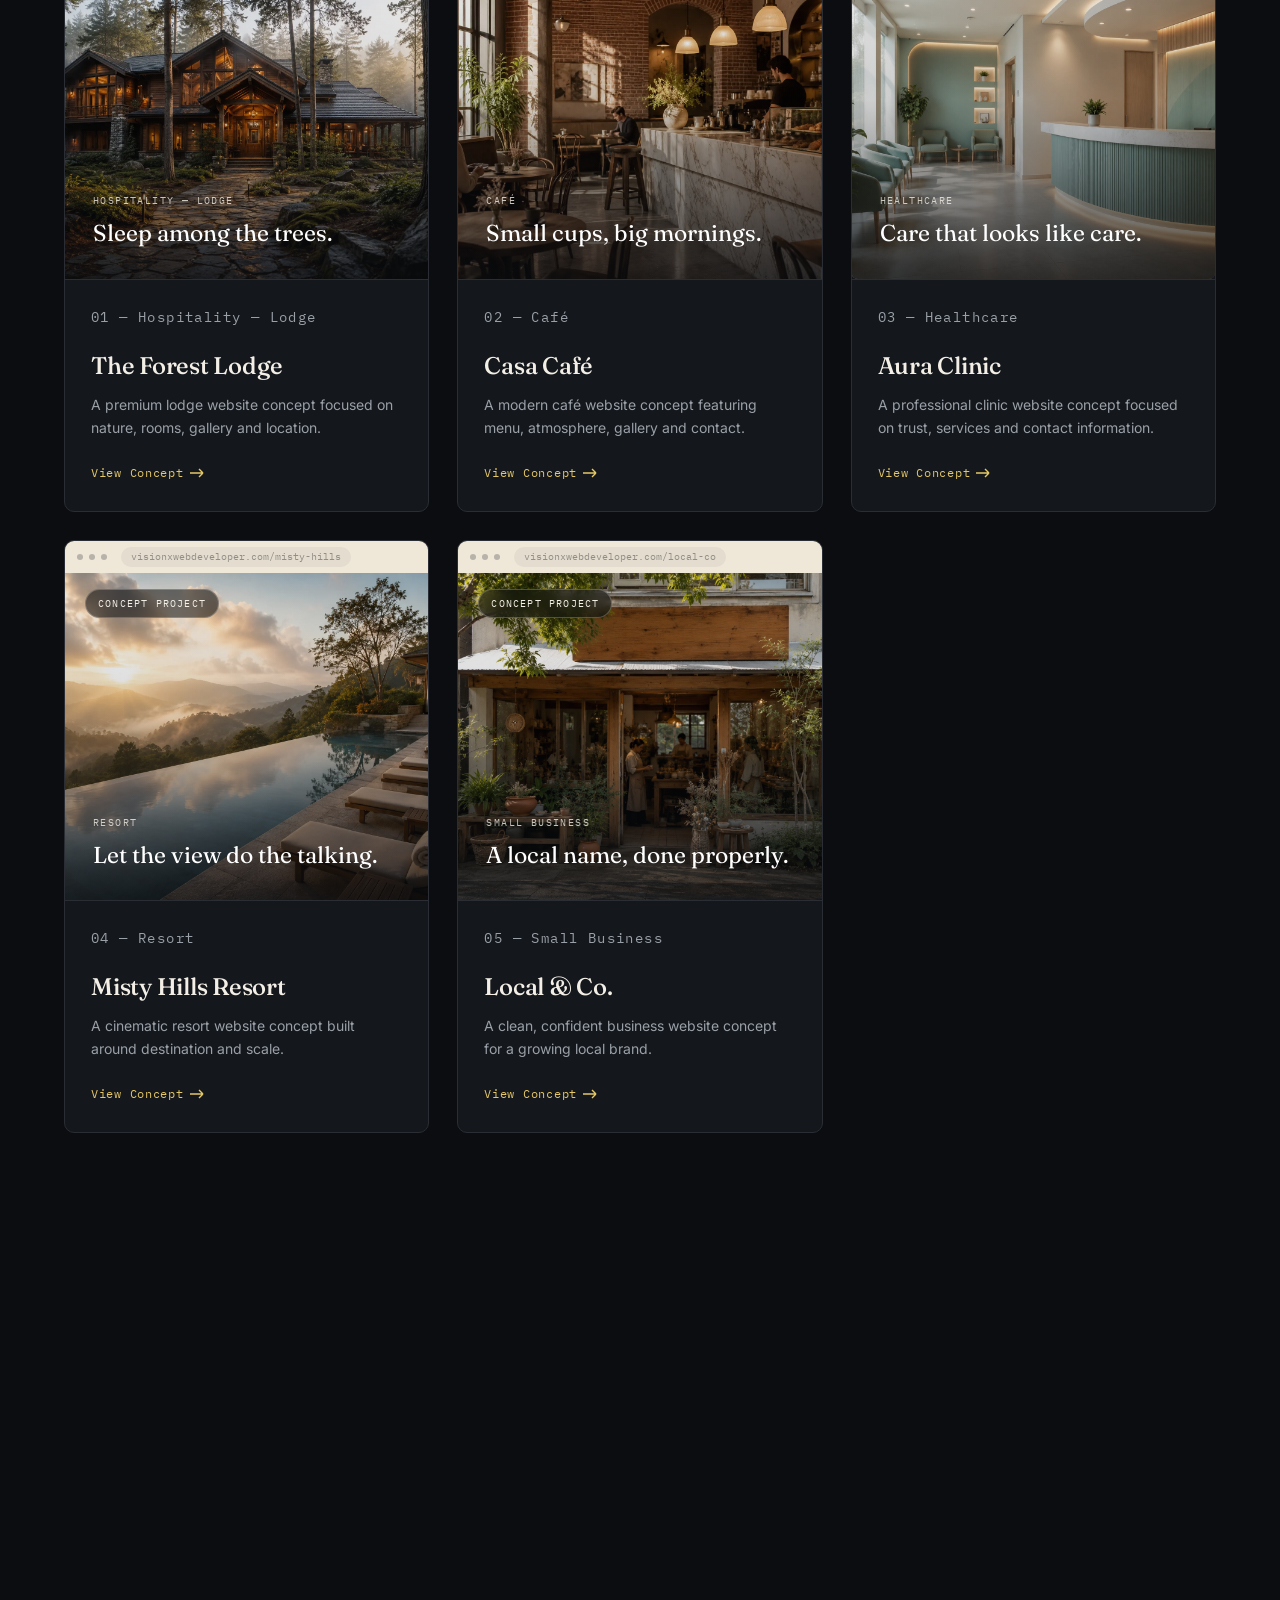
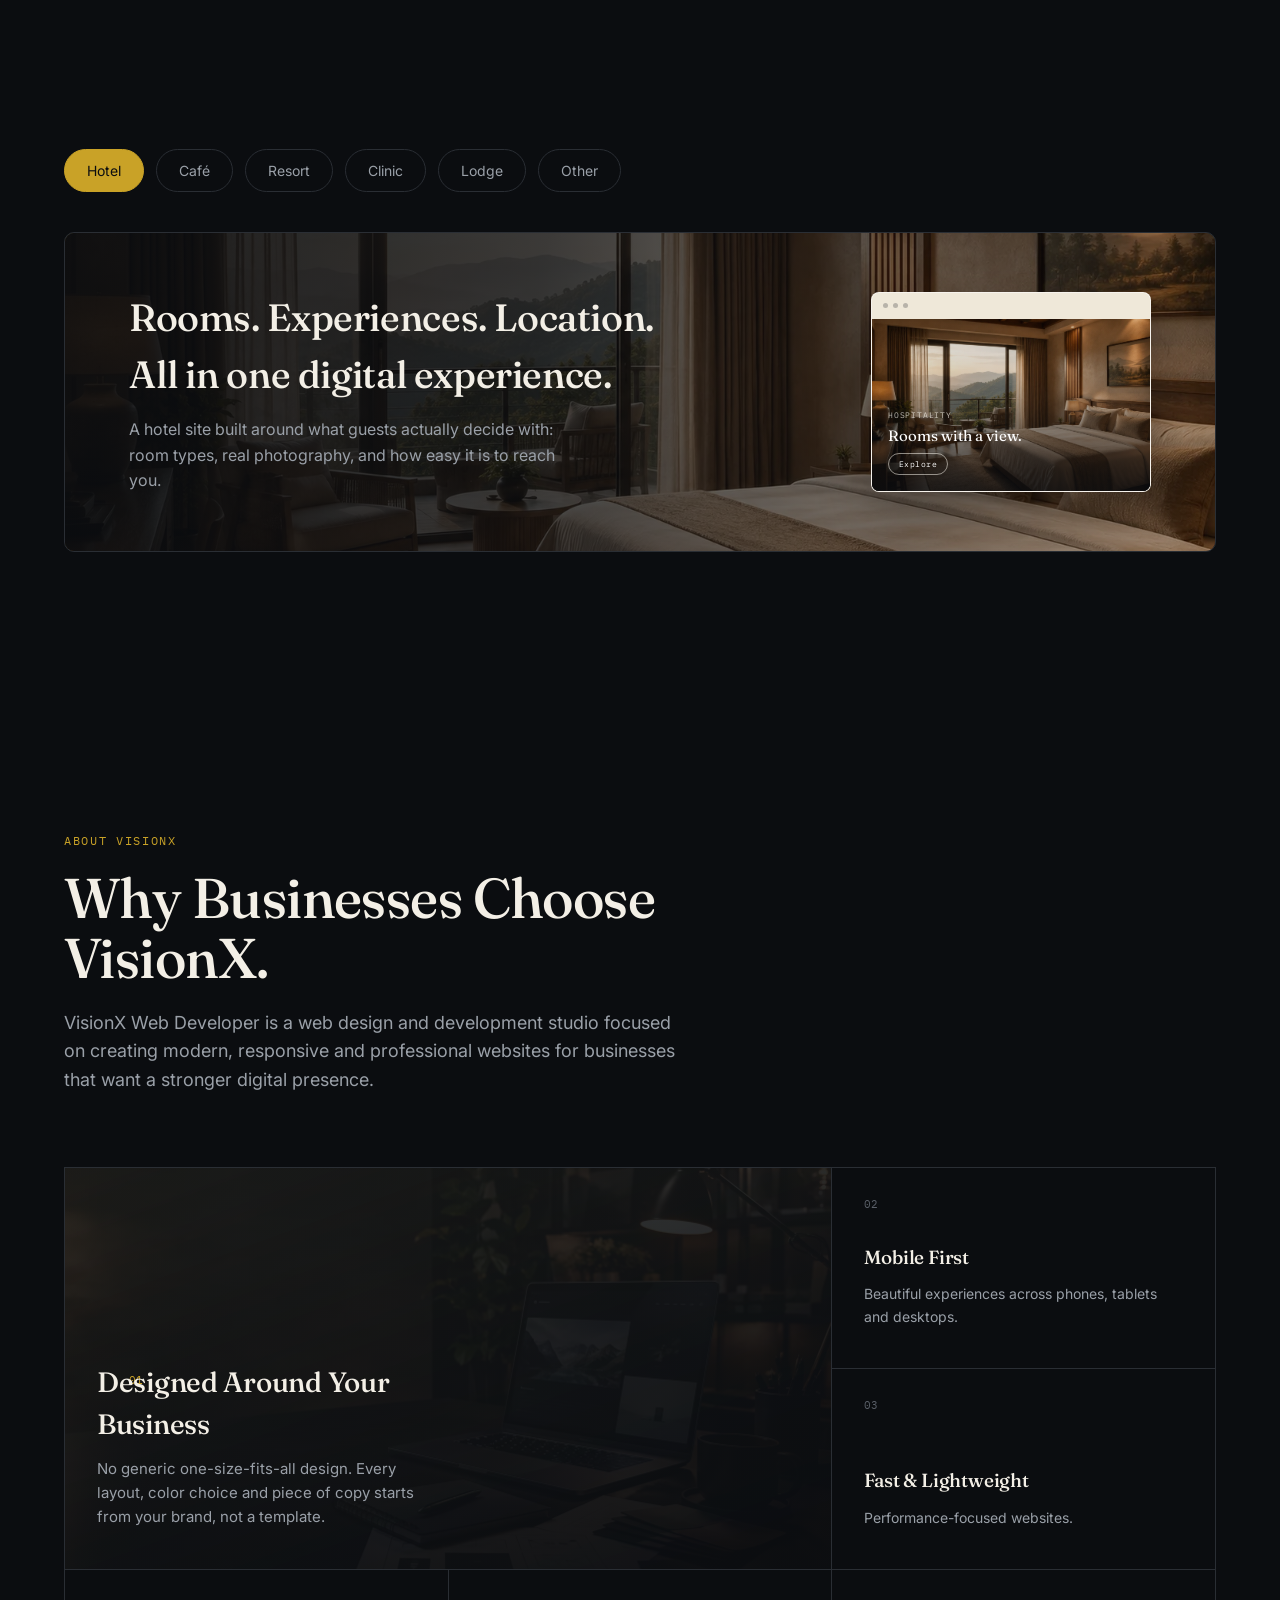
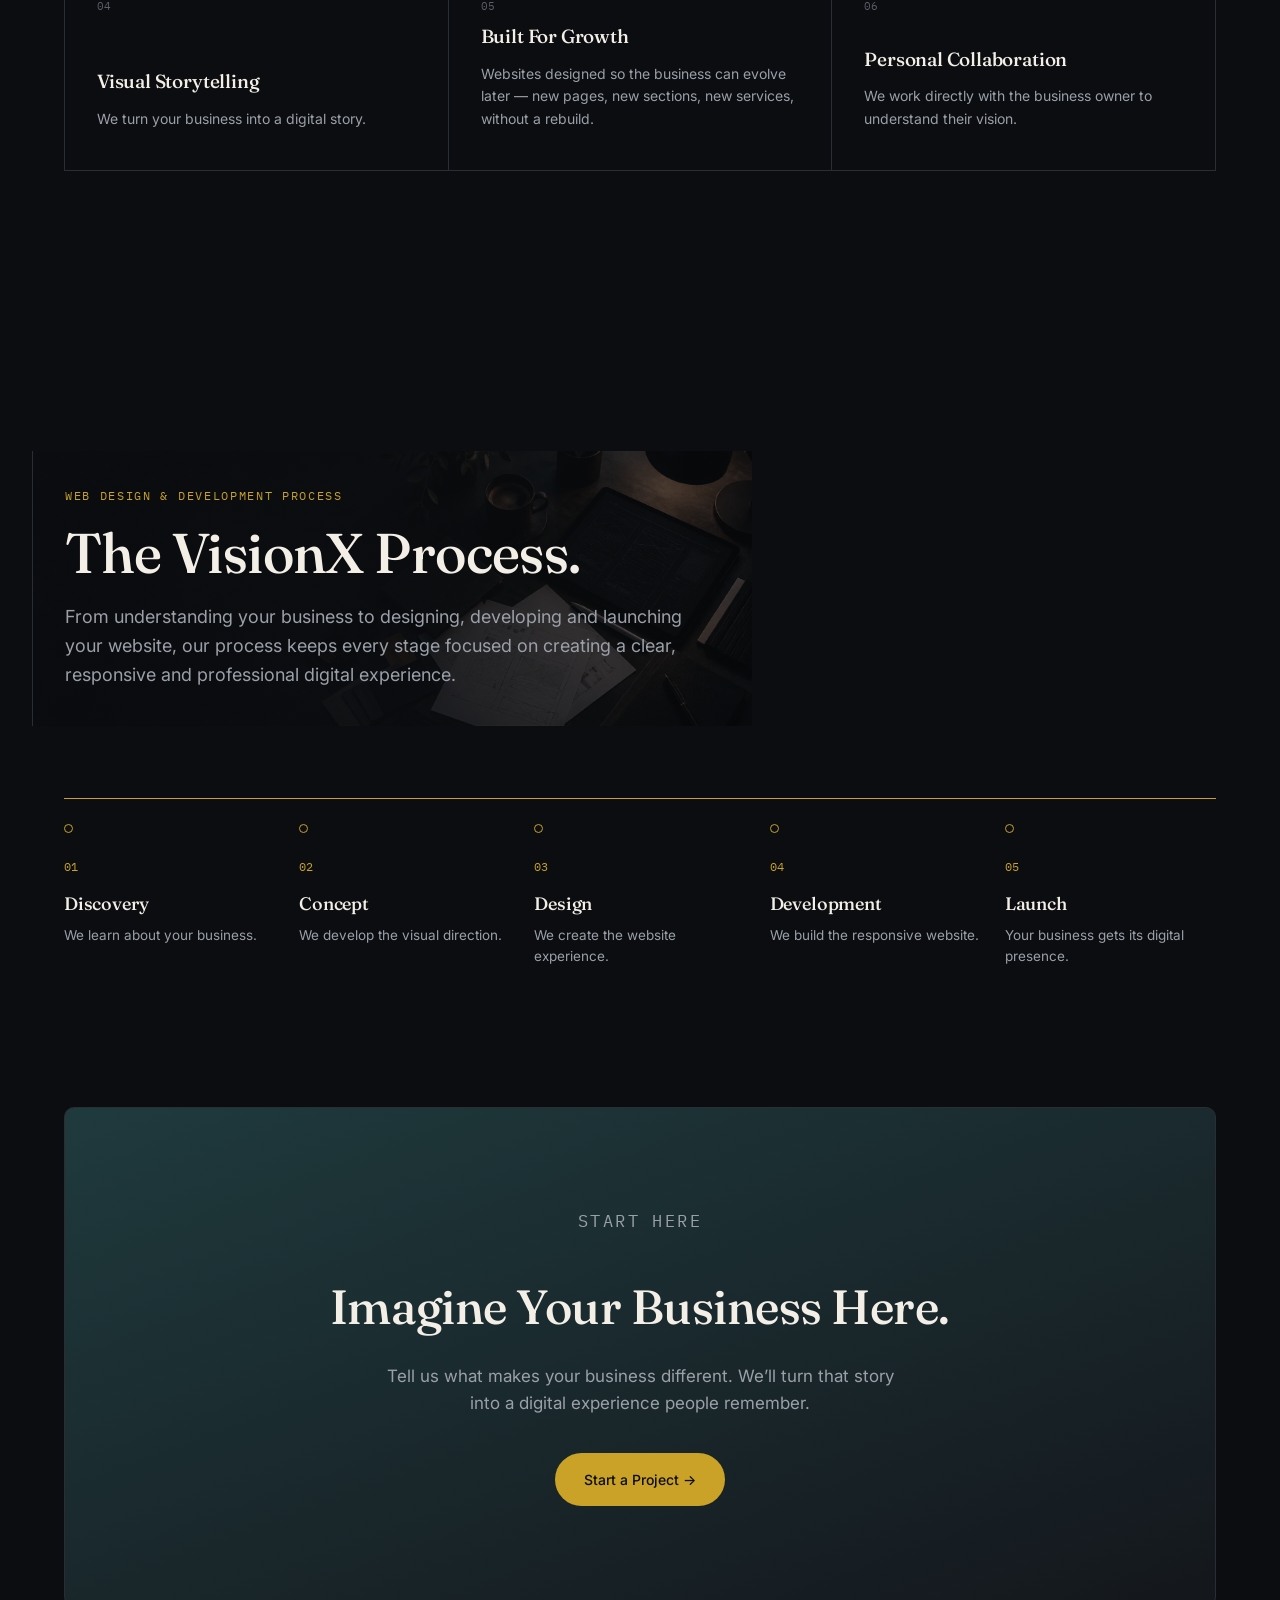
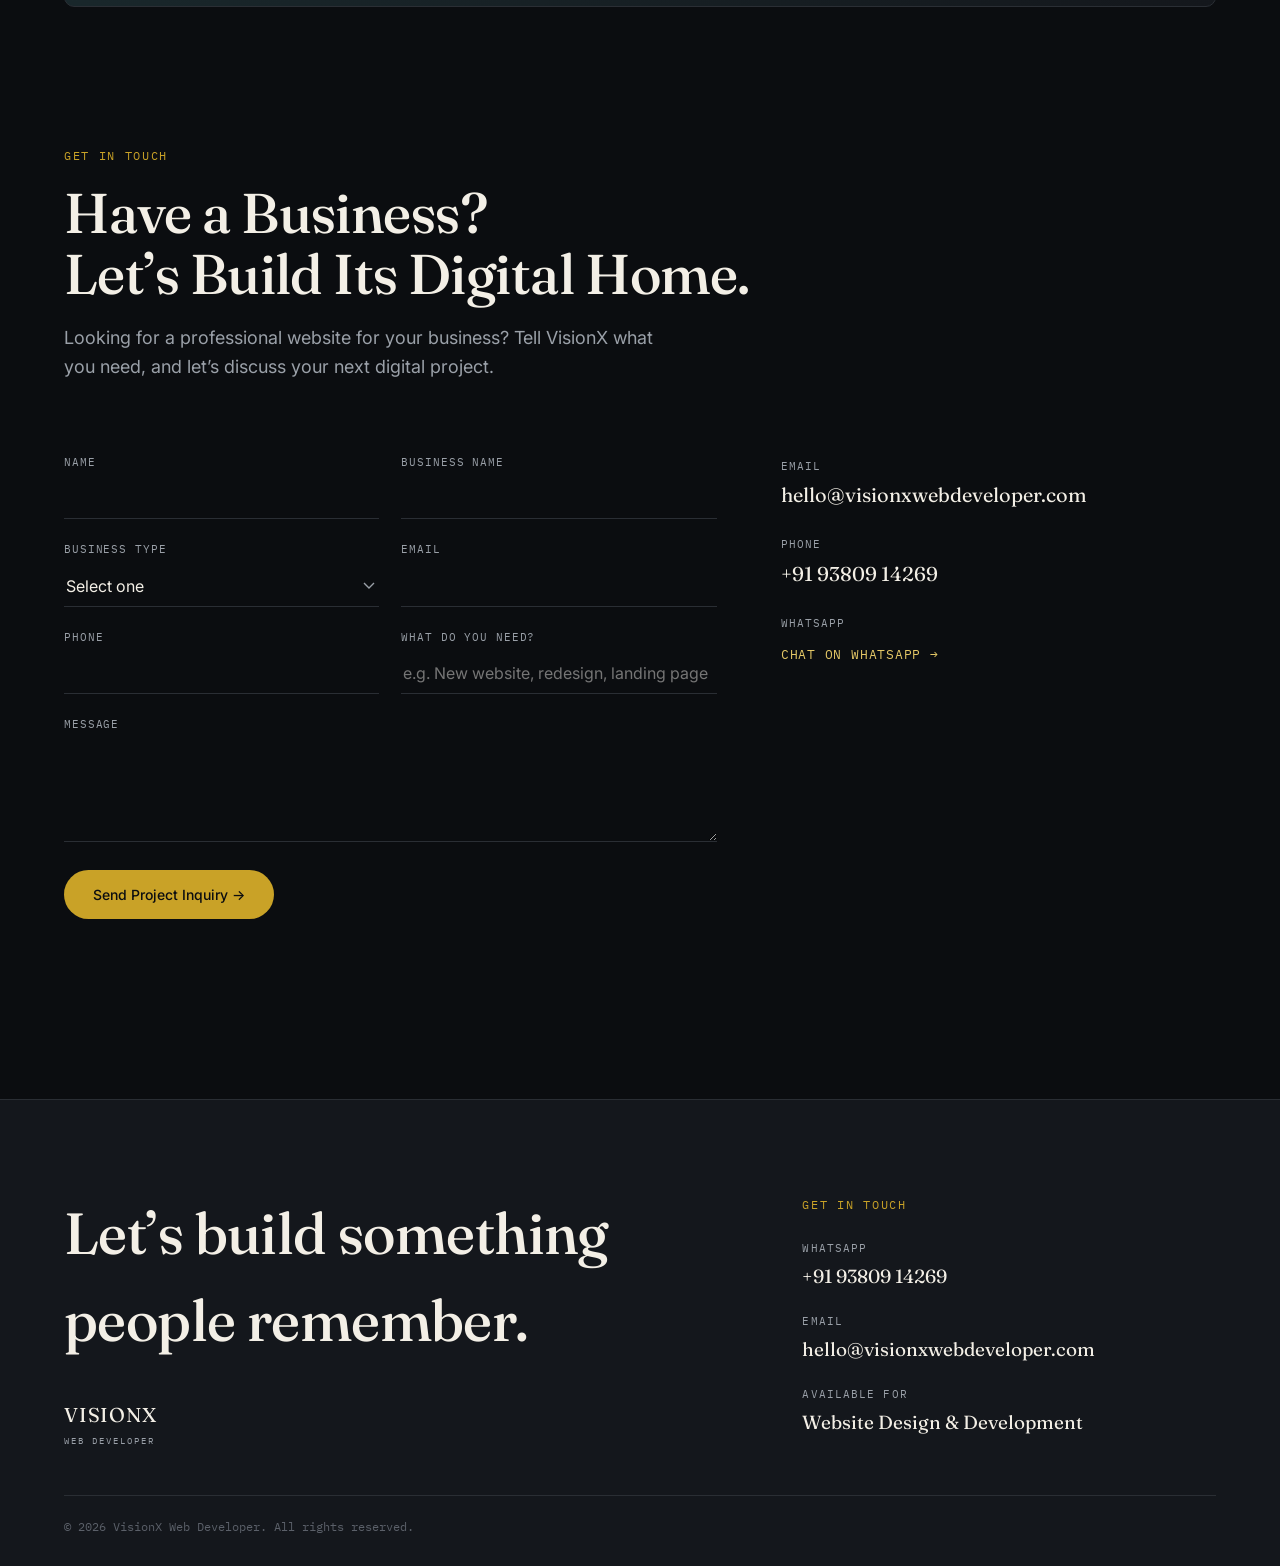
==== commit 8b139dbc: "Update website" ====
--- a/index.html
+++ b/index.html
@@ -99,7 +99,7 @@
       <a href="#contact">Contact</a>
     </nav>
 
-    <a href="#contact" class="btn btn-ghost nav-cta js-start-project" id="navStartProject" aria-haspopup="dialog">Start a Project</a>
+    <a href="#contact" class="btn btn-ghost nav-cta">Start a Project</a>
 
     <button class="nav-burger" id="navBurger" aria-label="Open menu" aria-expanded="false" aria-controls="navMobile">
       <span></span><span></span><span></span>
@@ -637,46 +637,6 @@
   </div>
 </div>
 
-<!-- ============ START A PROJECT MODAL ============ -->
-<div class="modal project-modal" id="projectModal" aria-hidden="true" role="dialog" aria-modal="true" aria-labelledby="projectModalTitle">
-  <div class="modal-backdrop" id="projectModalBackdrop"></div>
-  <div class="modal-panel">
-    <button class="modal-close" id="projectModalClose" aria-label="Close">&times;</button>
-
-    <p class="pm-eyebrow">Start a Project</p>
-    <h2 class="pm-title" id="projectModalTitle">Have an idea in mind?</h2>
-    <p class="pm-lede">Let&rsquo;s turn it into a digital experience.</p>
-
-    <form class="contact-form" id="projectForm" novalidate>
-      <div class="field">
-        <label for="pfName">Name</label>
-        <input type="text" id="pfName" name="name" required autocomplete="name">
-      </div>
-      <div class="field">
-        <label for="pfEmail">Email</label>
-        <input type="email" id="pfEmail" name="email" required autocomplete="email">
-      </div>
-      <div class="field">
-        <label for="pfType">Project type</label>
-        <select id="pfType" name="projectType" required>
-          <option value="" disabled selected>Select one</option>
-          <option>New Website</option>
-          <option>Redesign</option>
-          <option>Landing Page</option>
-          <option>Other</option>
-        </select>
-      </div>
-      <div class="field">
-        <label for="pfMessage">Project details</label>
-        <textarea id="pfMessage" name="message" rows="3" required placeholder="A few words about your business and what you need."></textarea>
-      </div>
-
-      <button type="submit" class="btn btn-primary magnetic" id="projectSubmitBtn">Send Project Inquiry &rarr;</button>
-      <p class="form-note" id="projectFormNote" role="status" aria-live="polite"></p>
-    </form>
-  </div>
-</div>
-
 <button class="to-top" id="toTop" aria-label="Back to top">&uarr;</button>
 
 <!-- ============ FLOATING ACTIONS: WhatsApp + Chat (left side) ============ -->
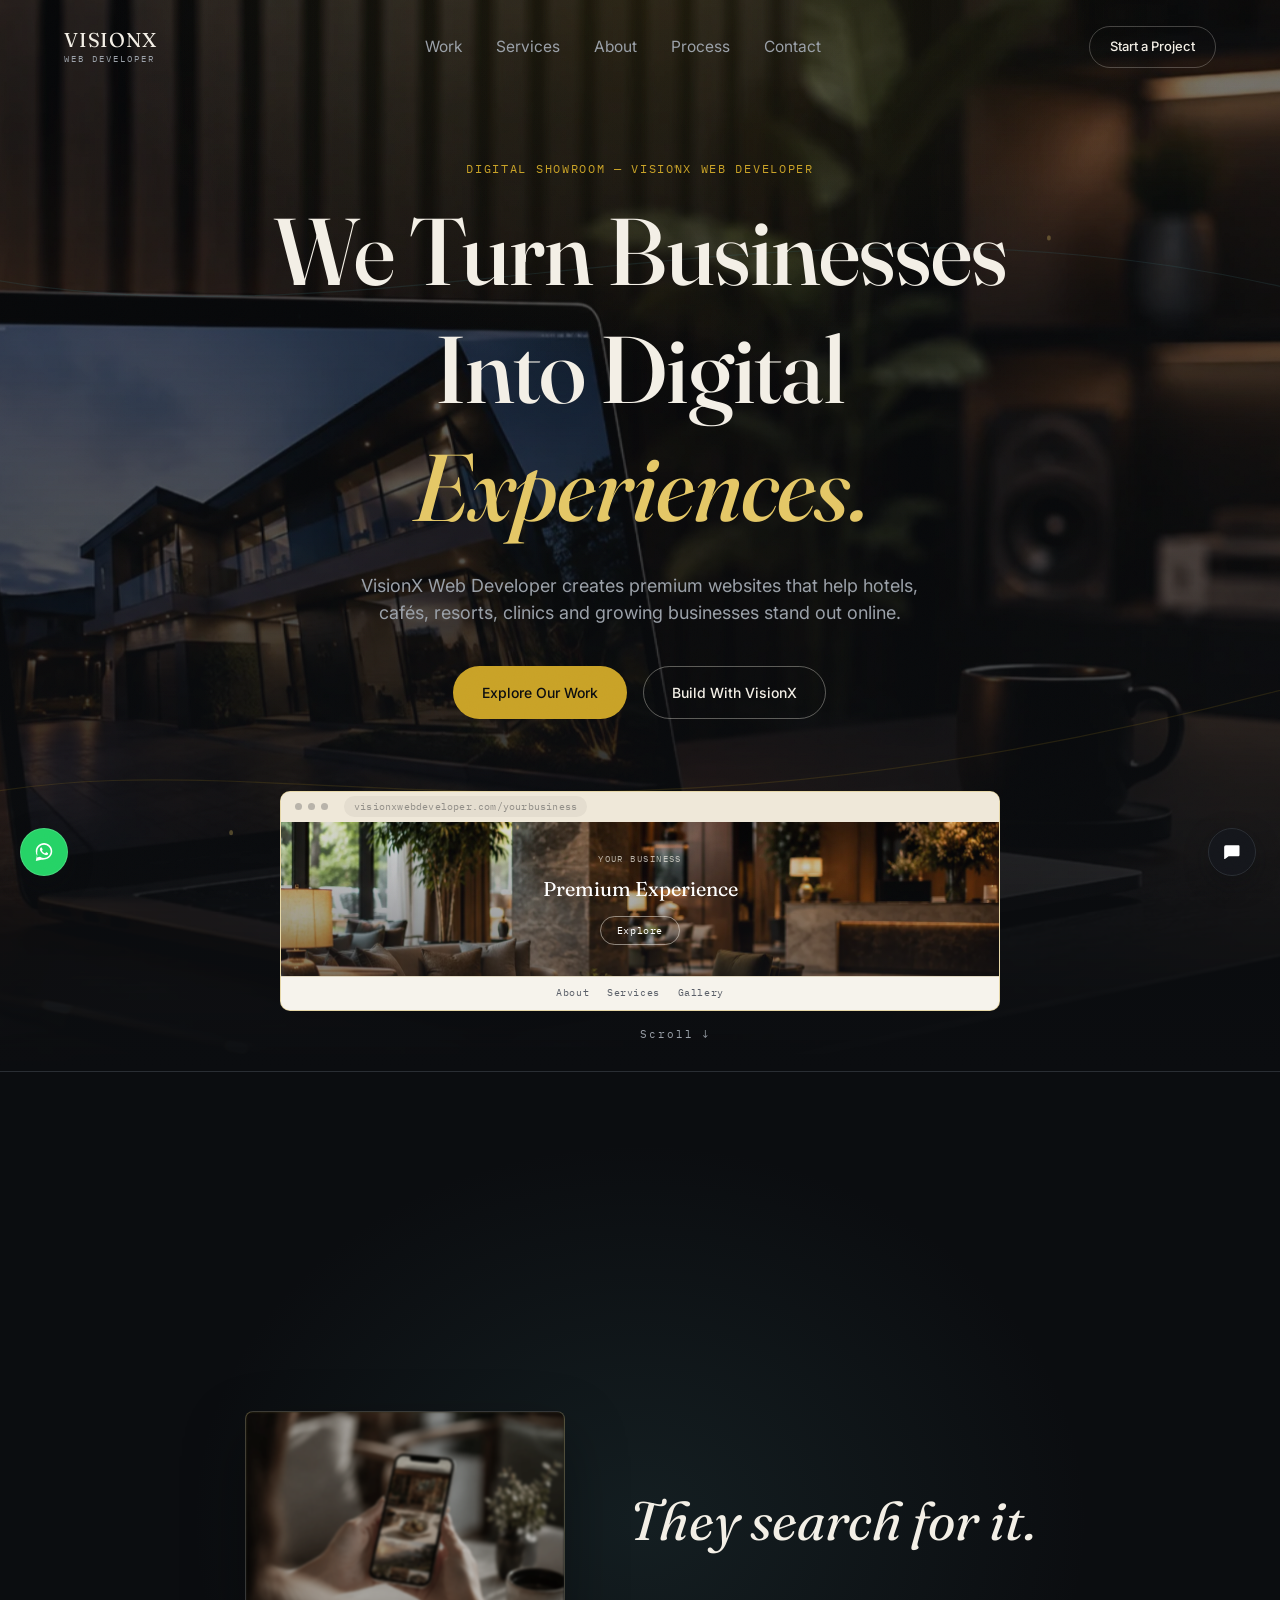
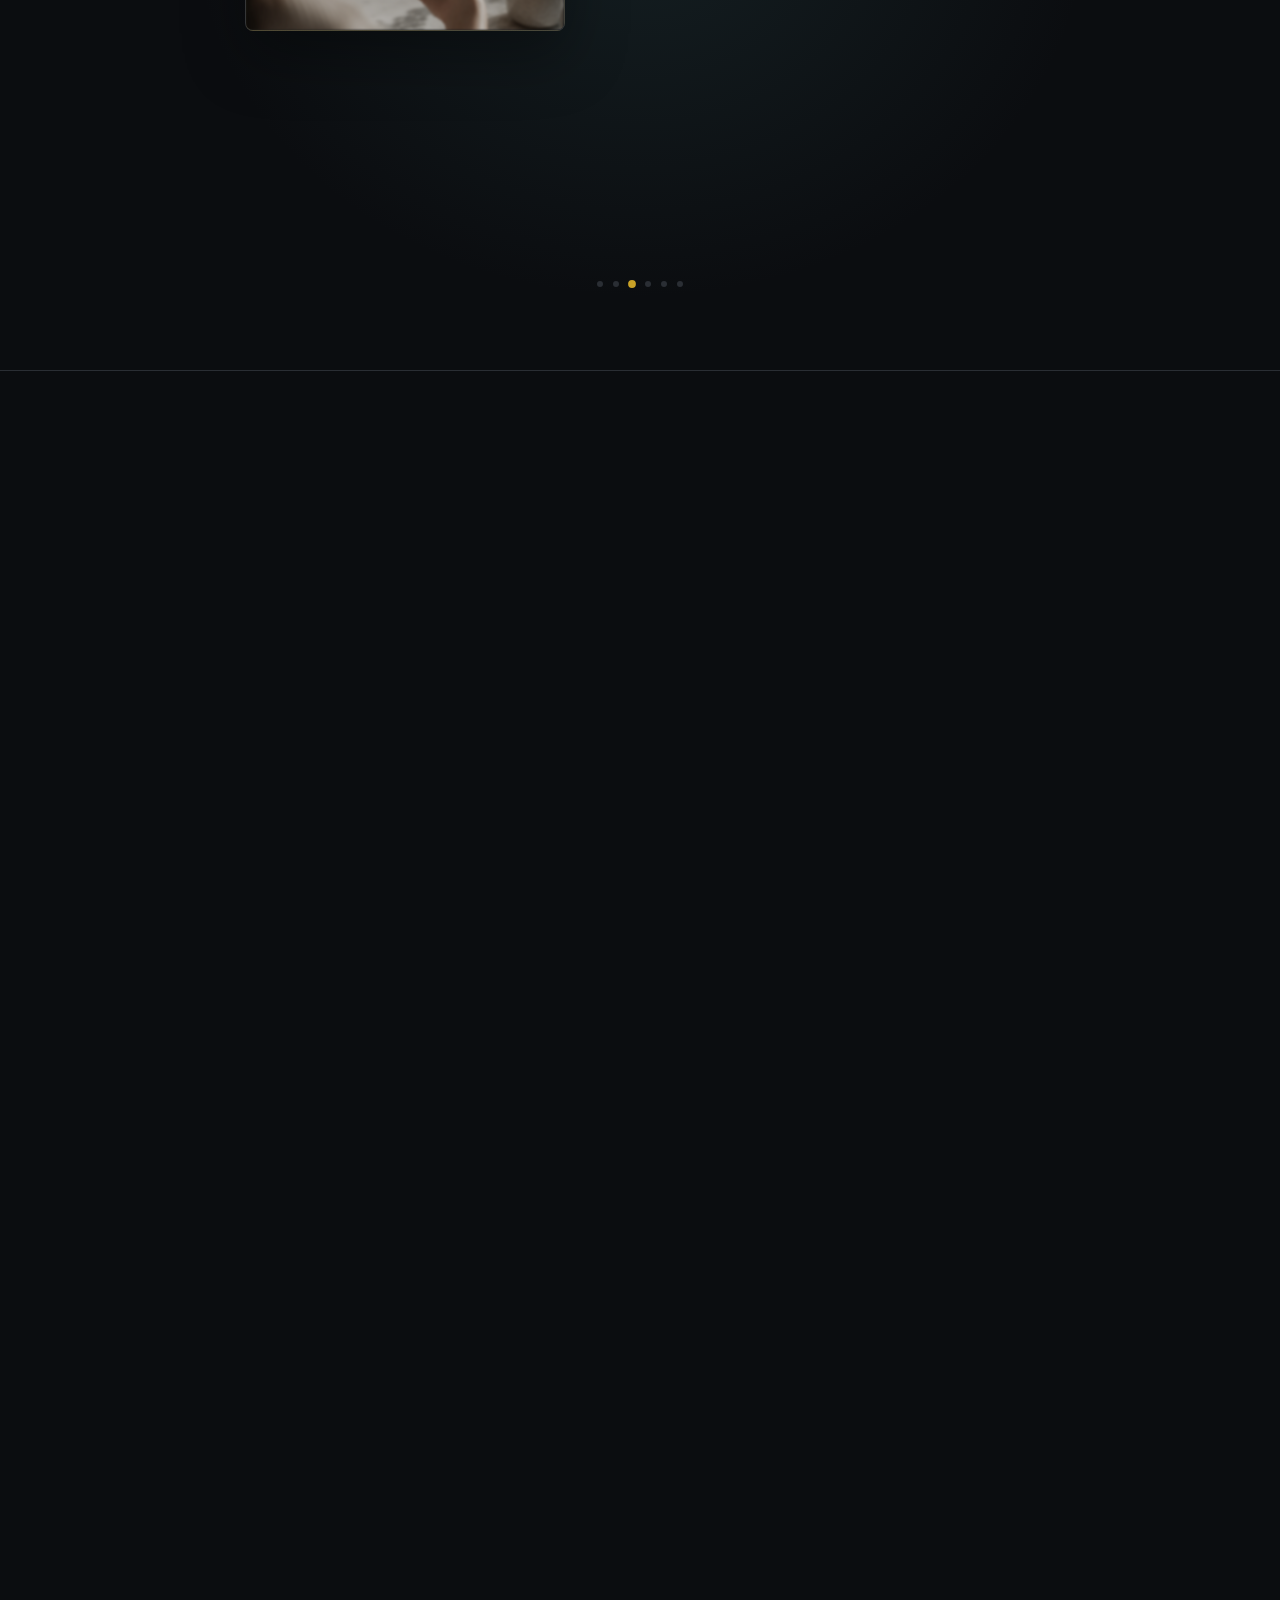
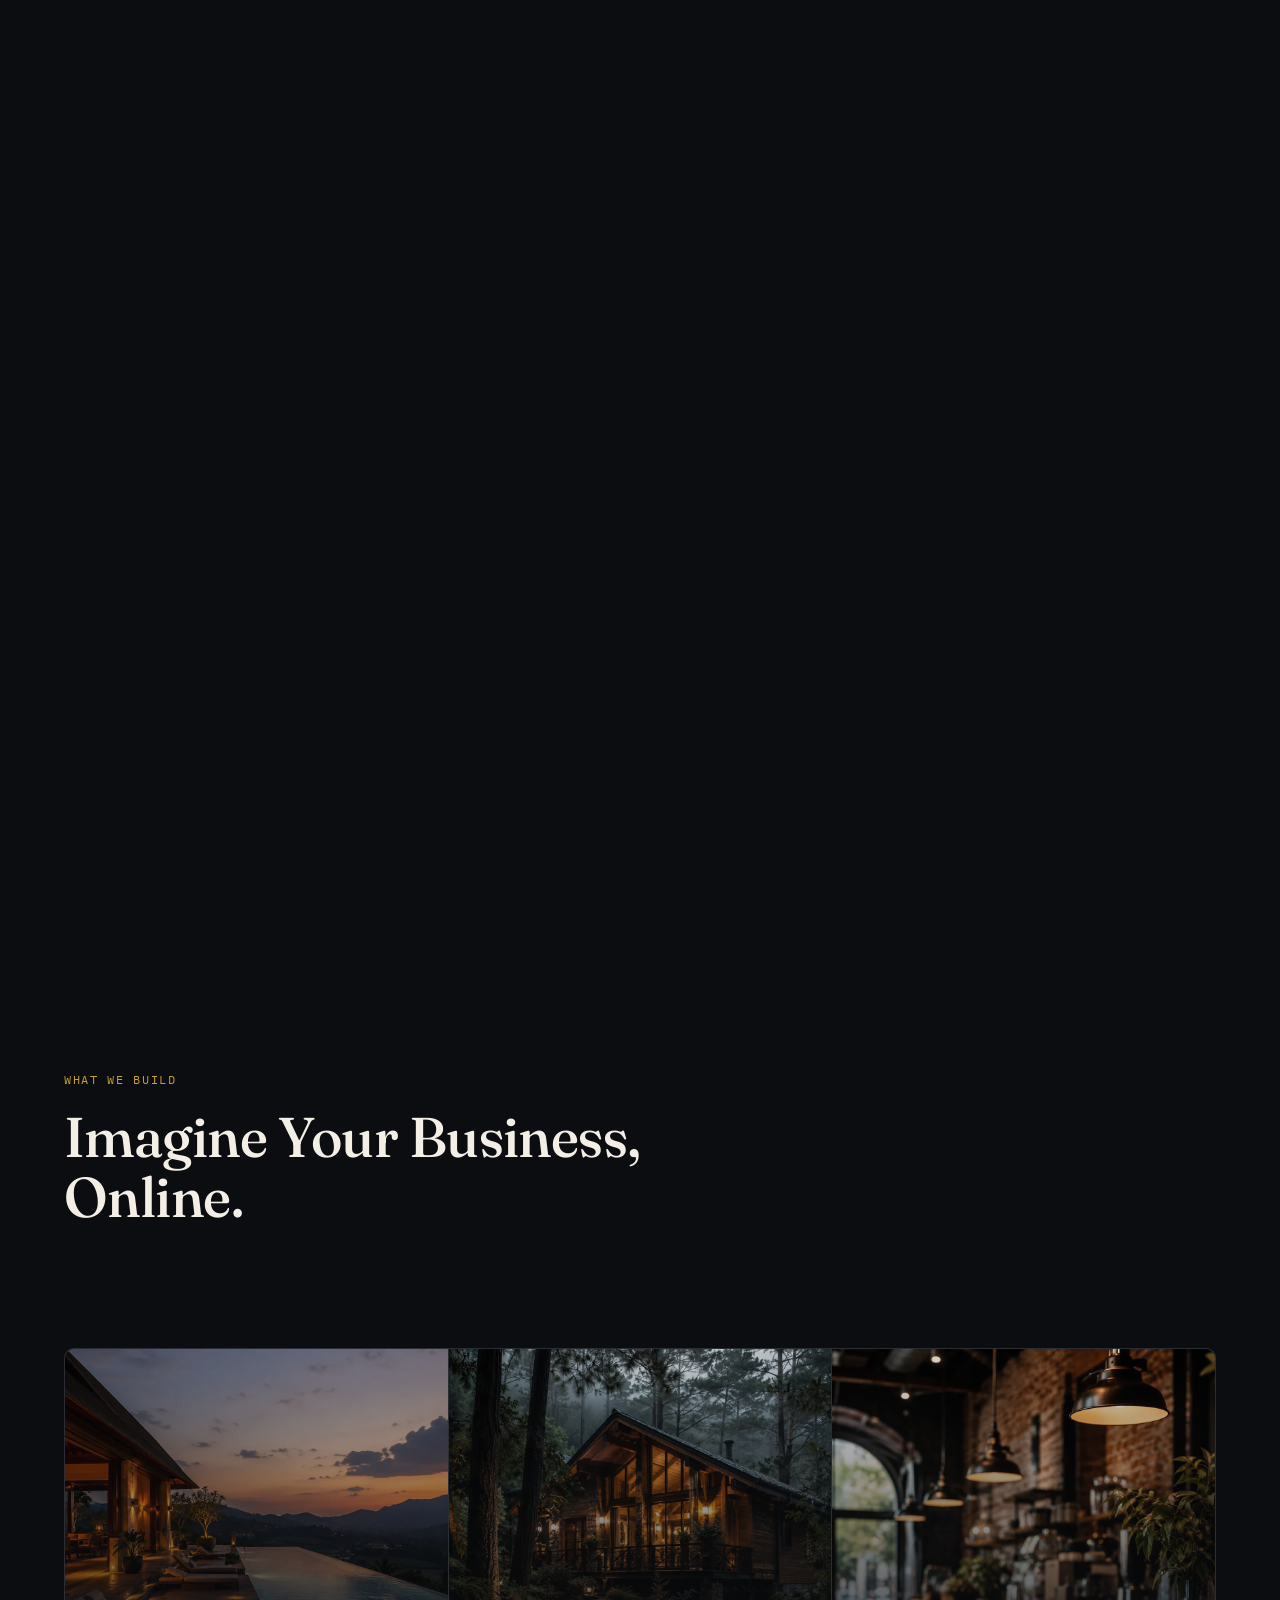
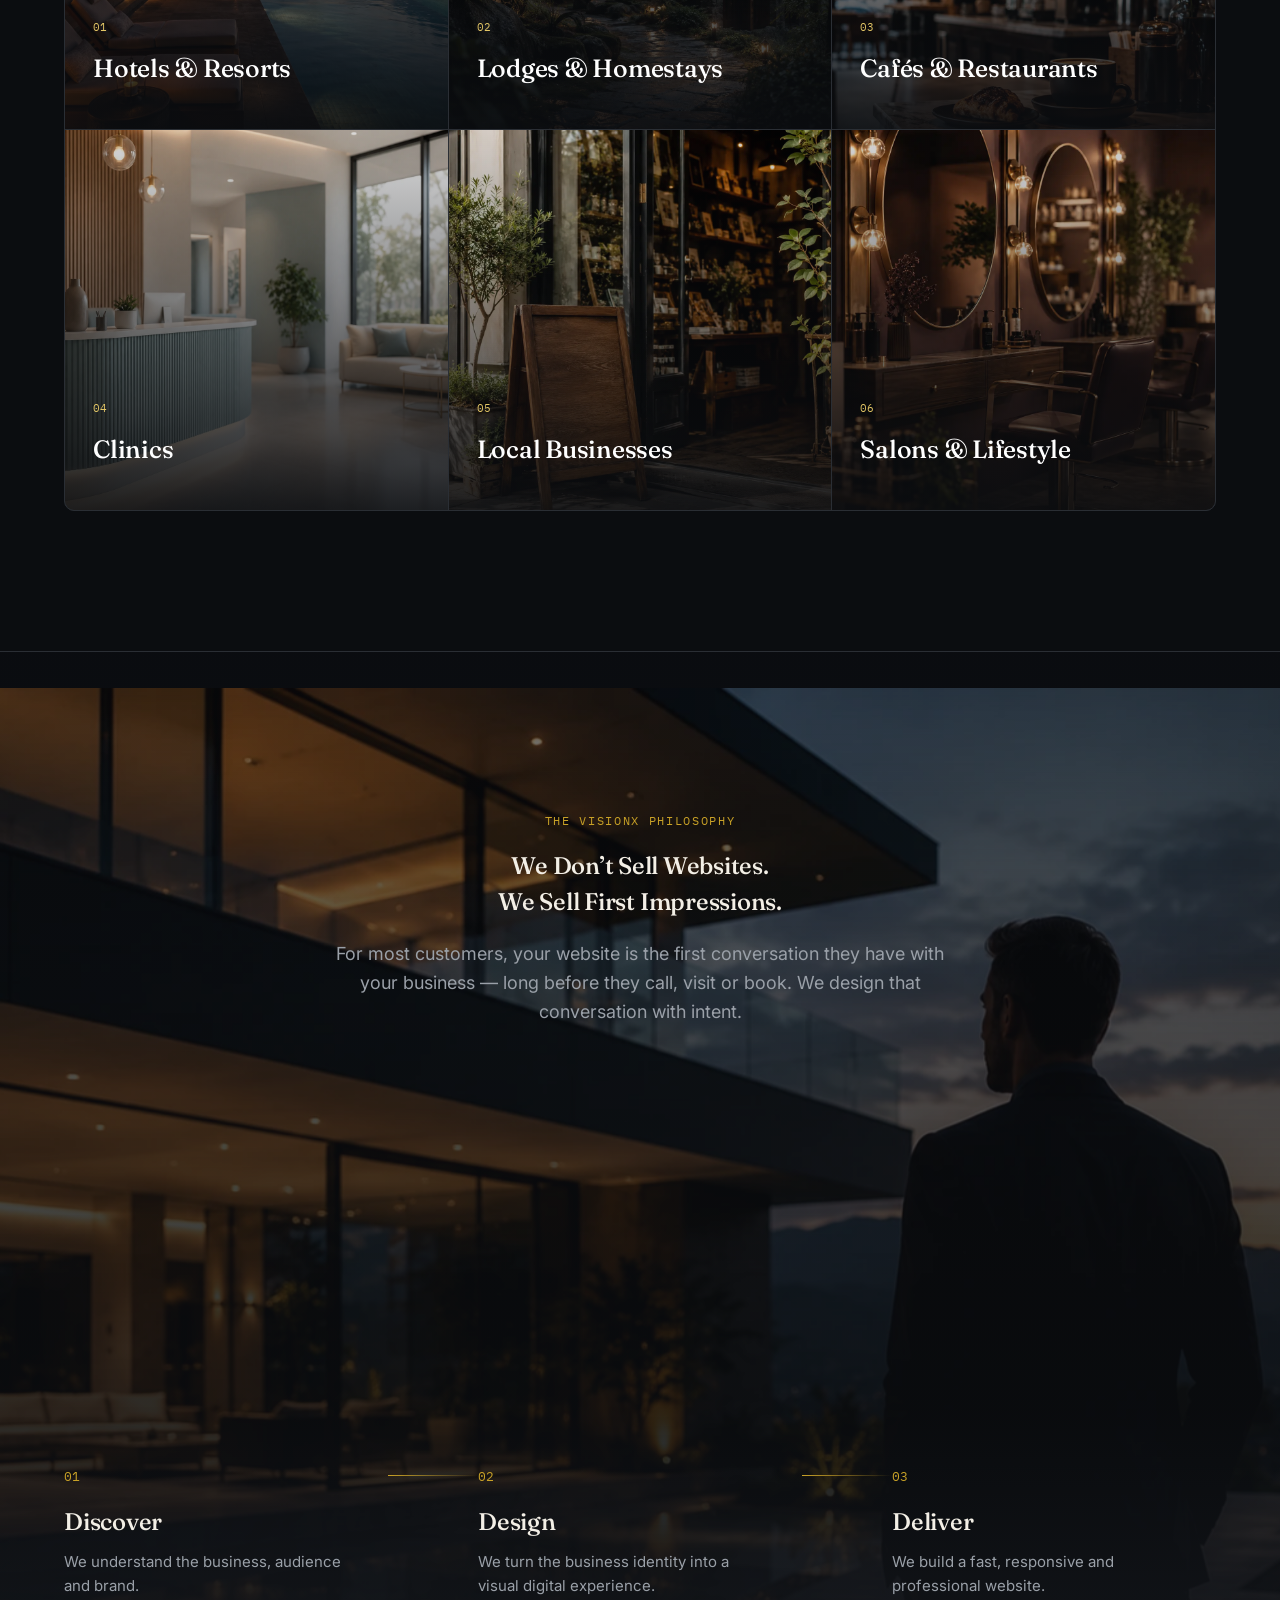
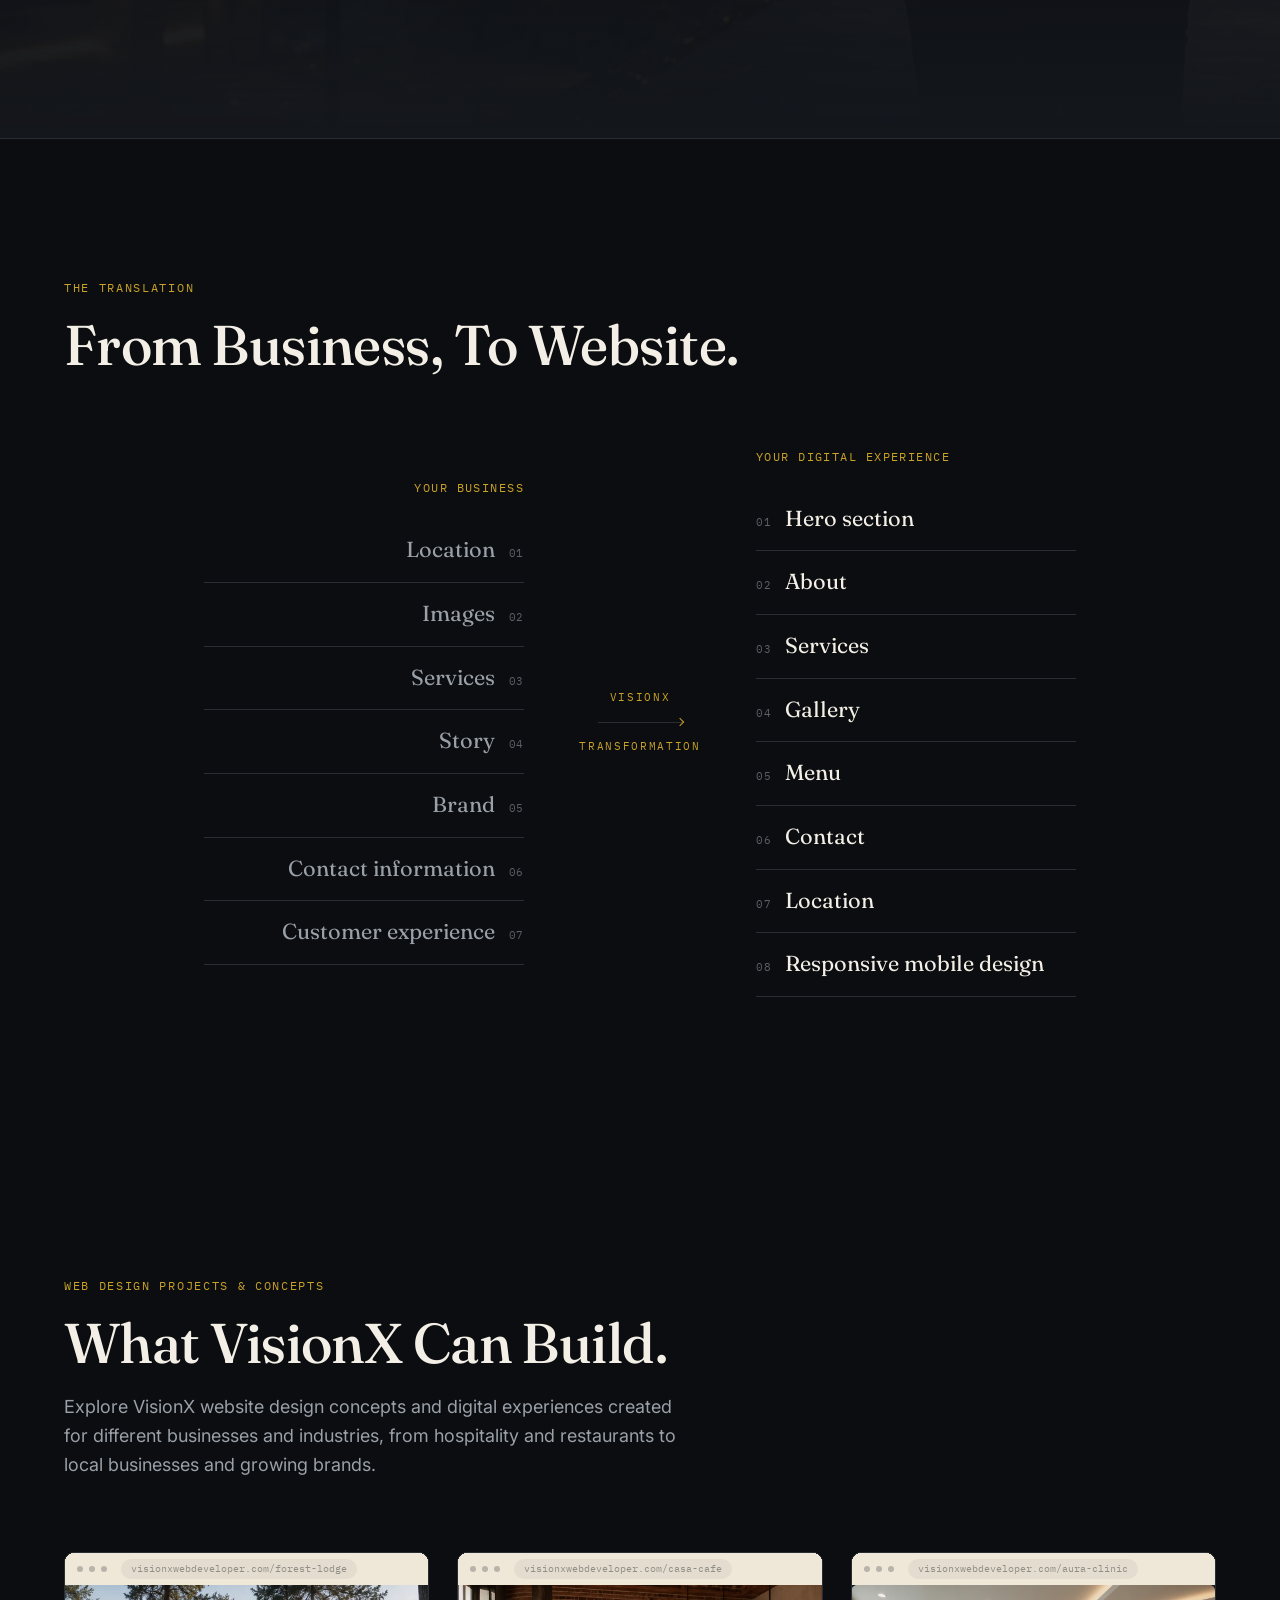
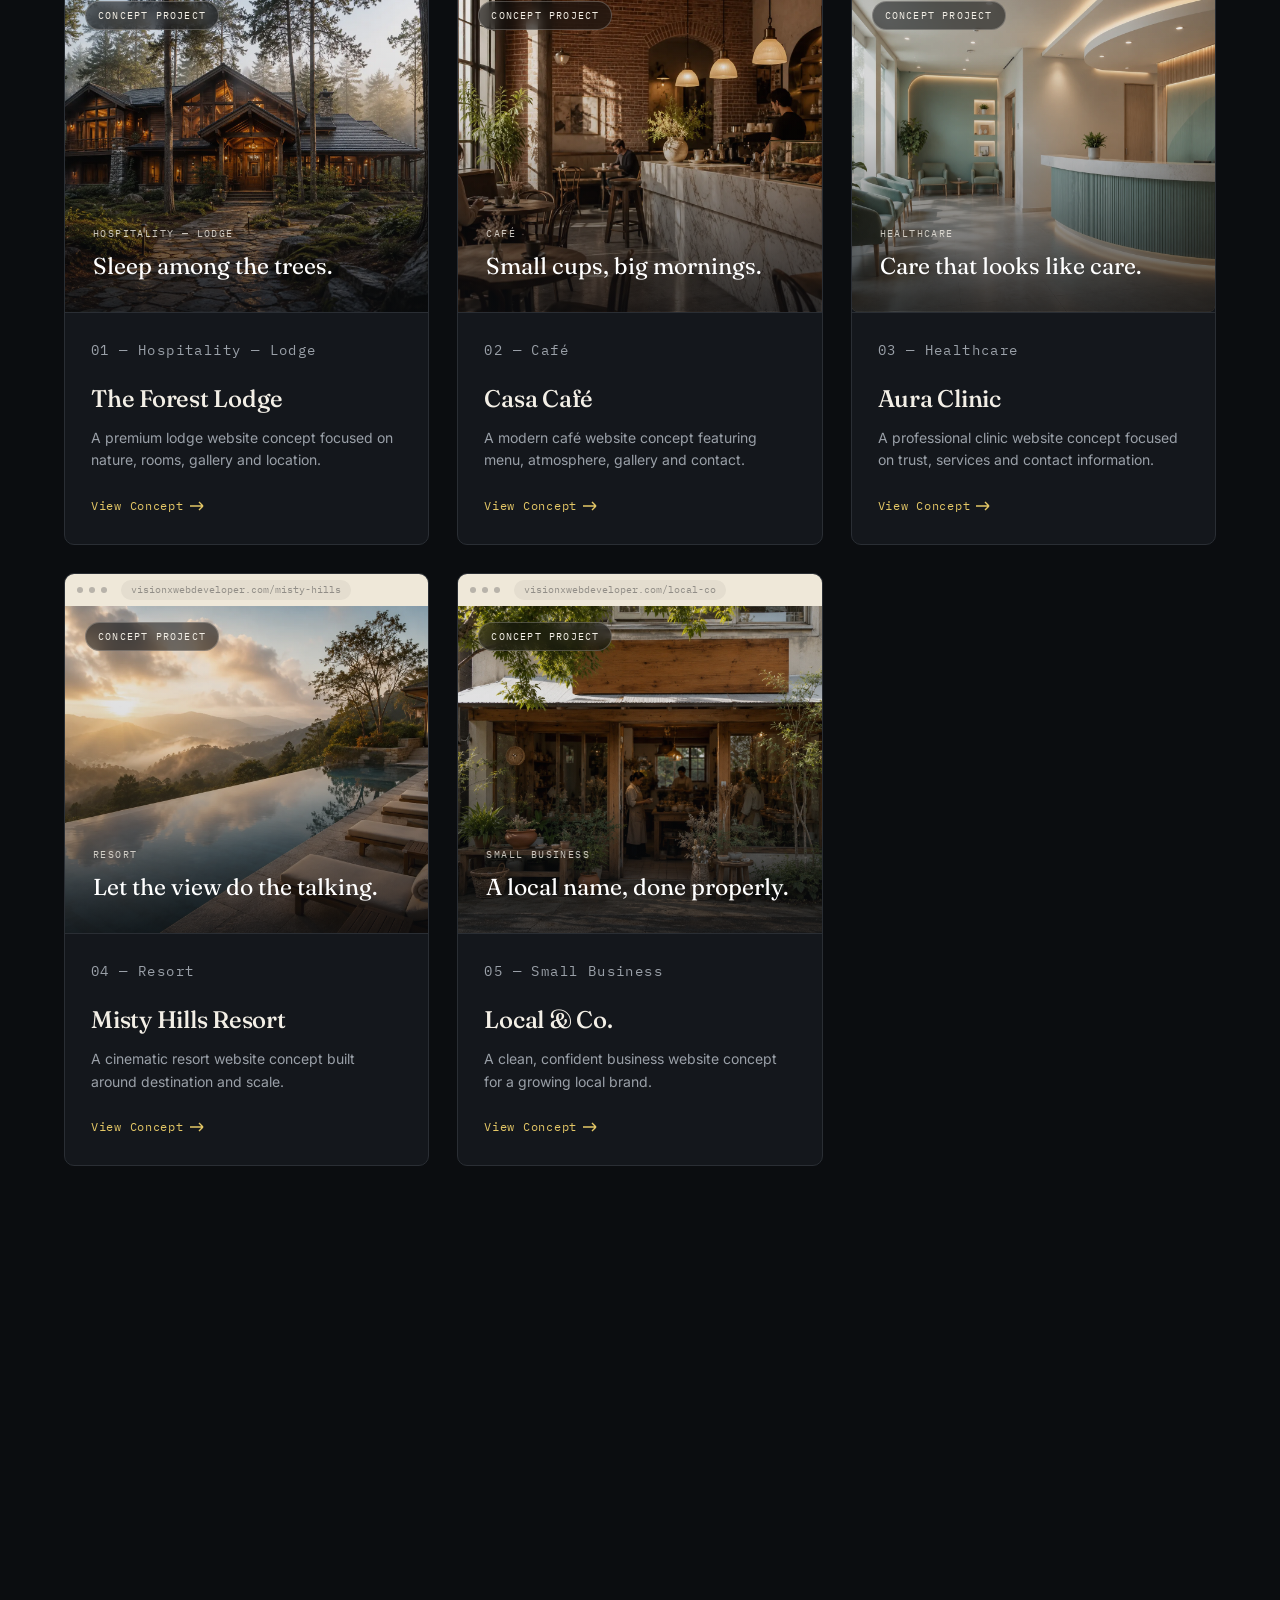
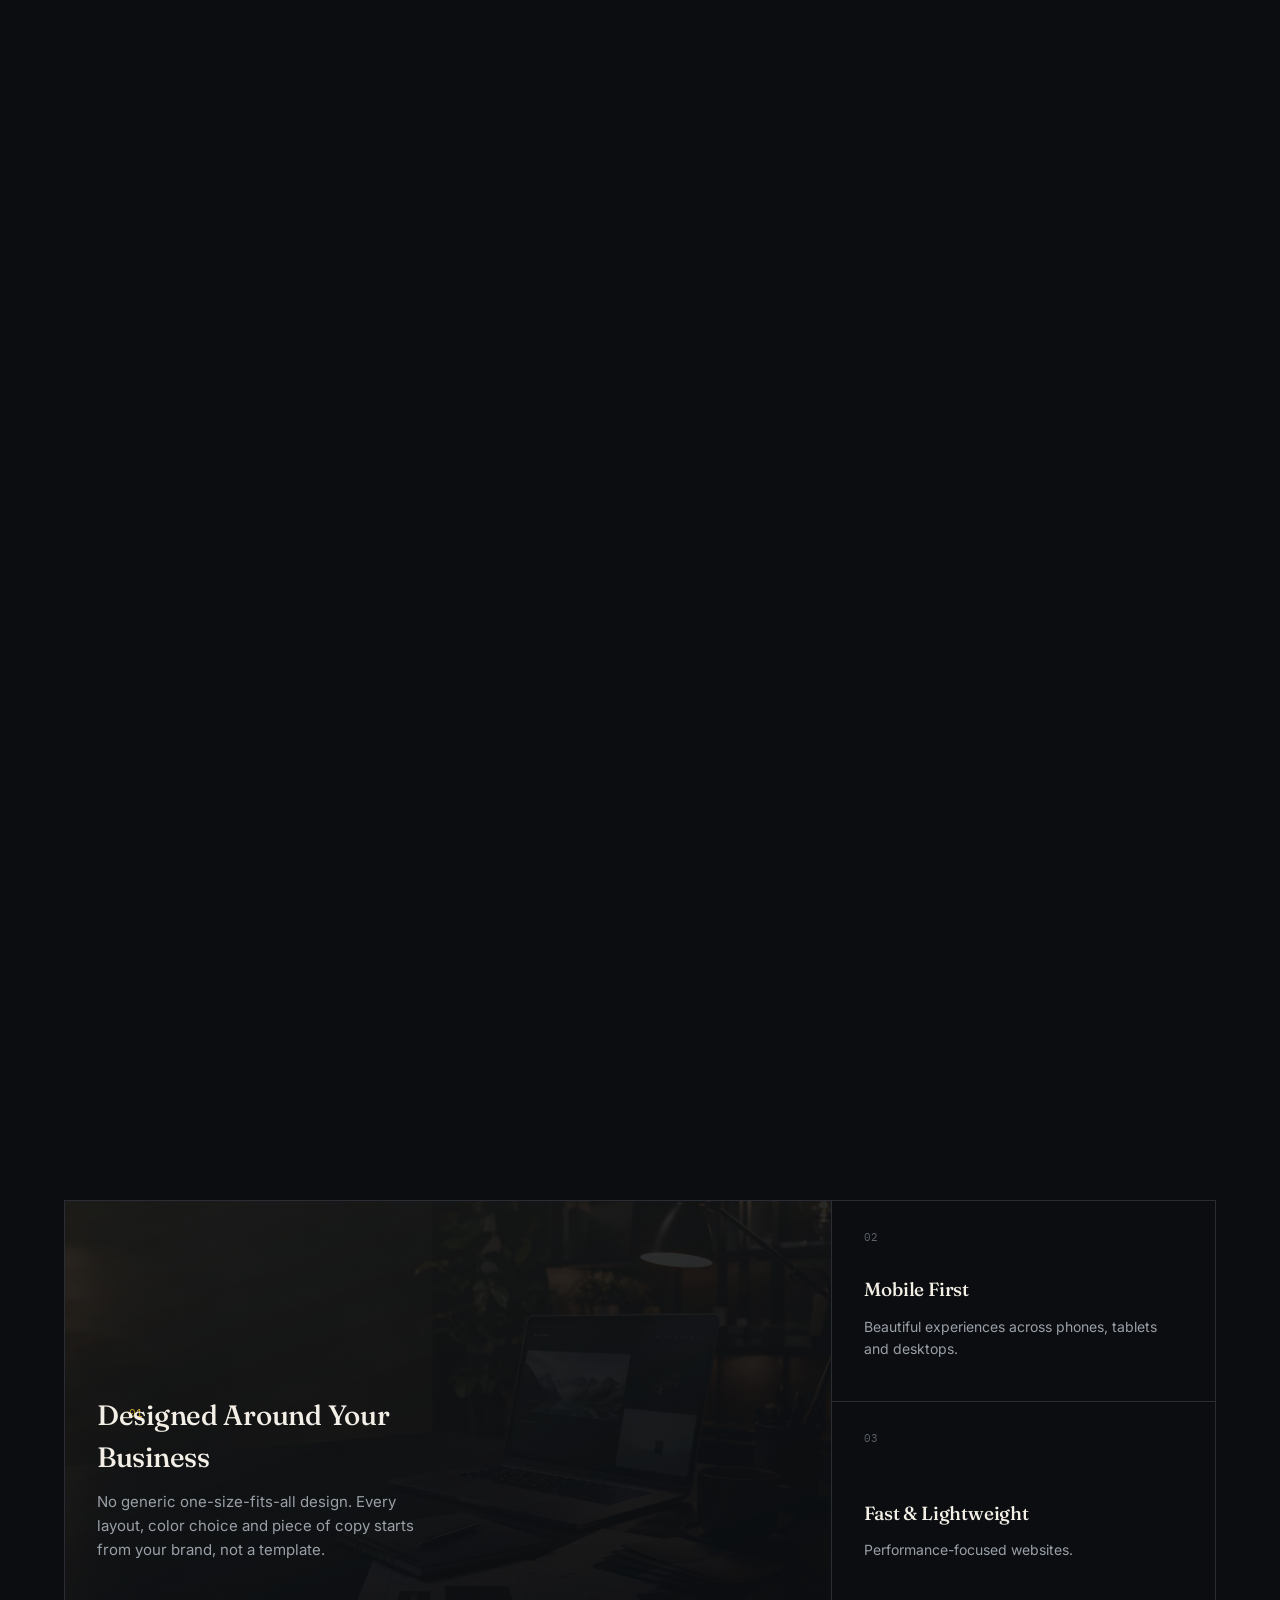
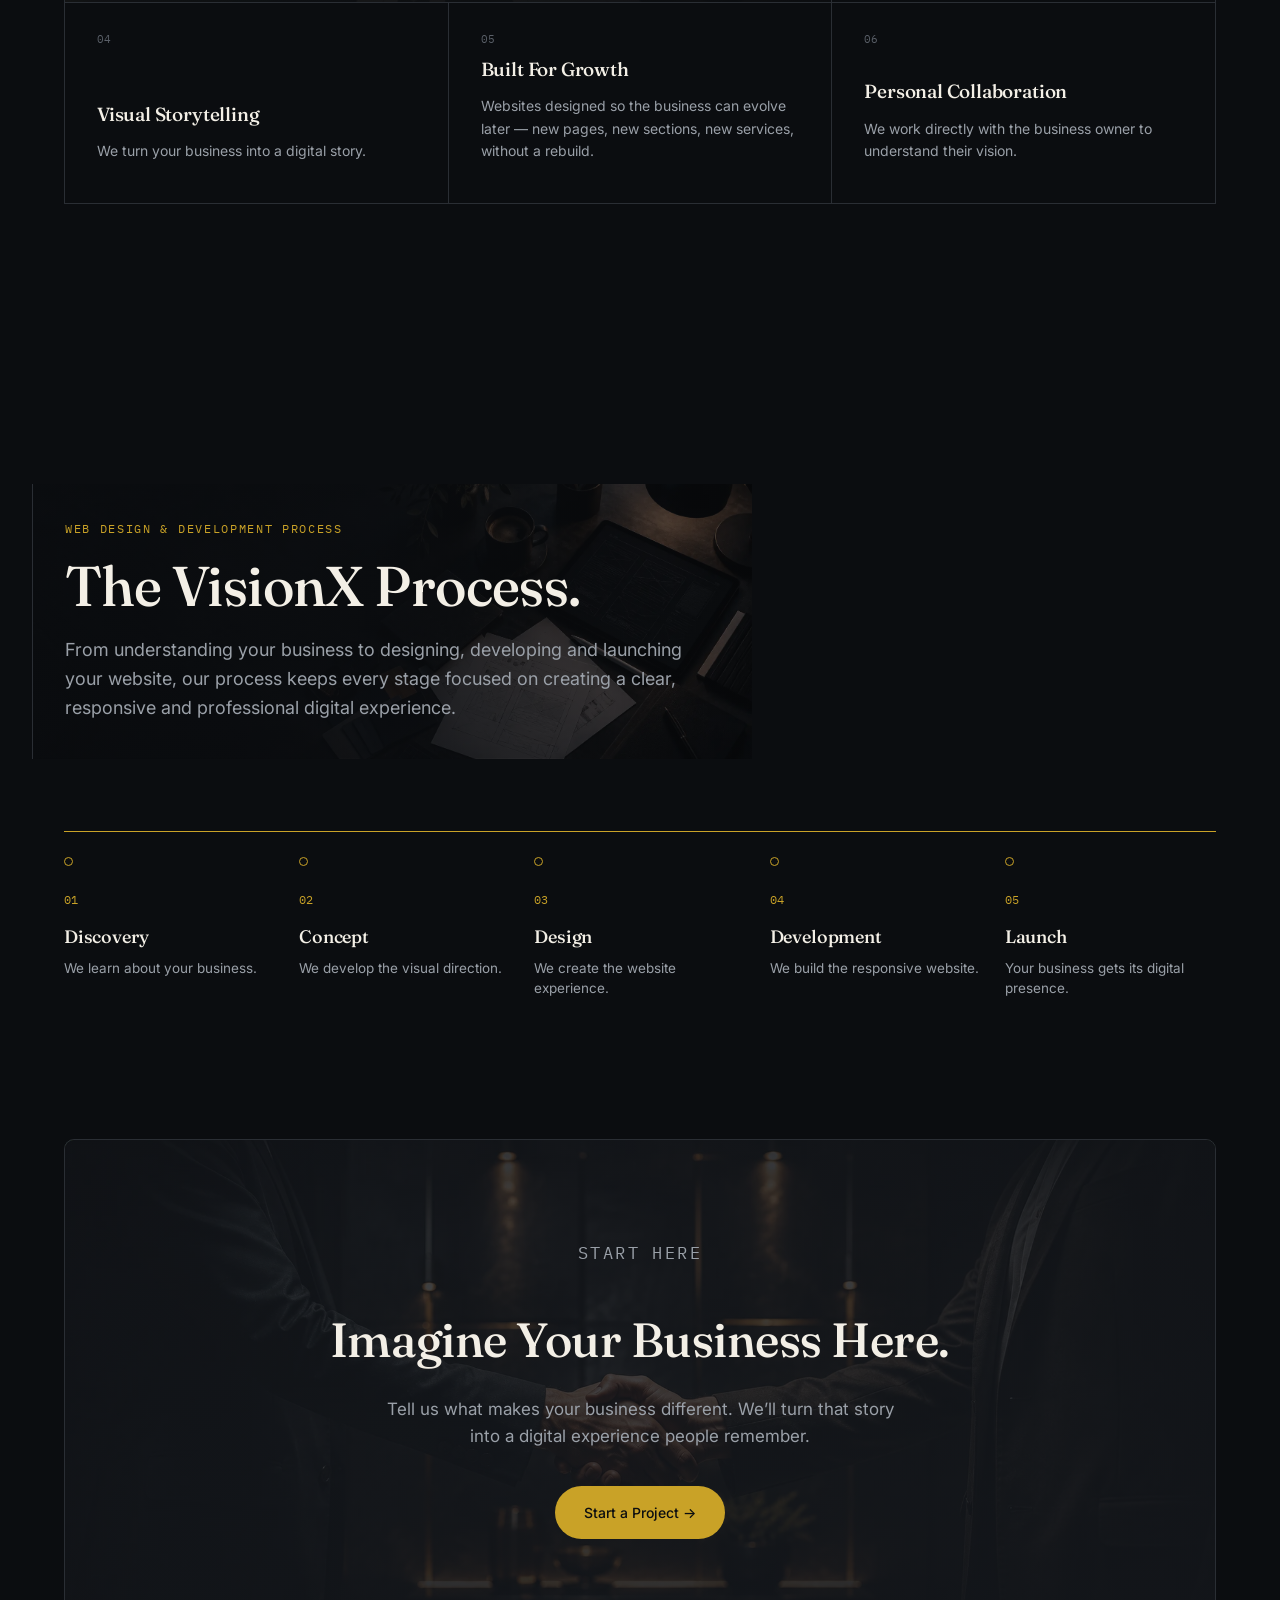
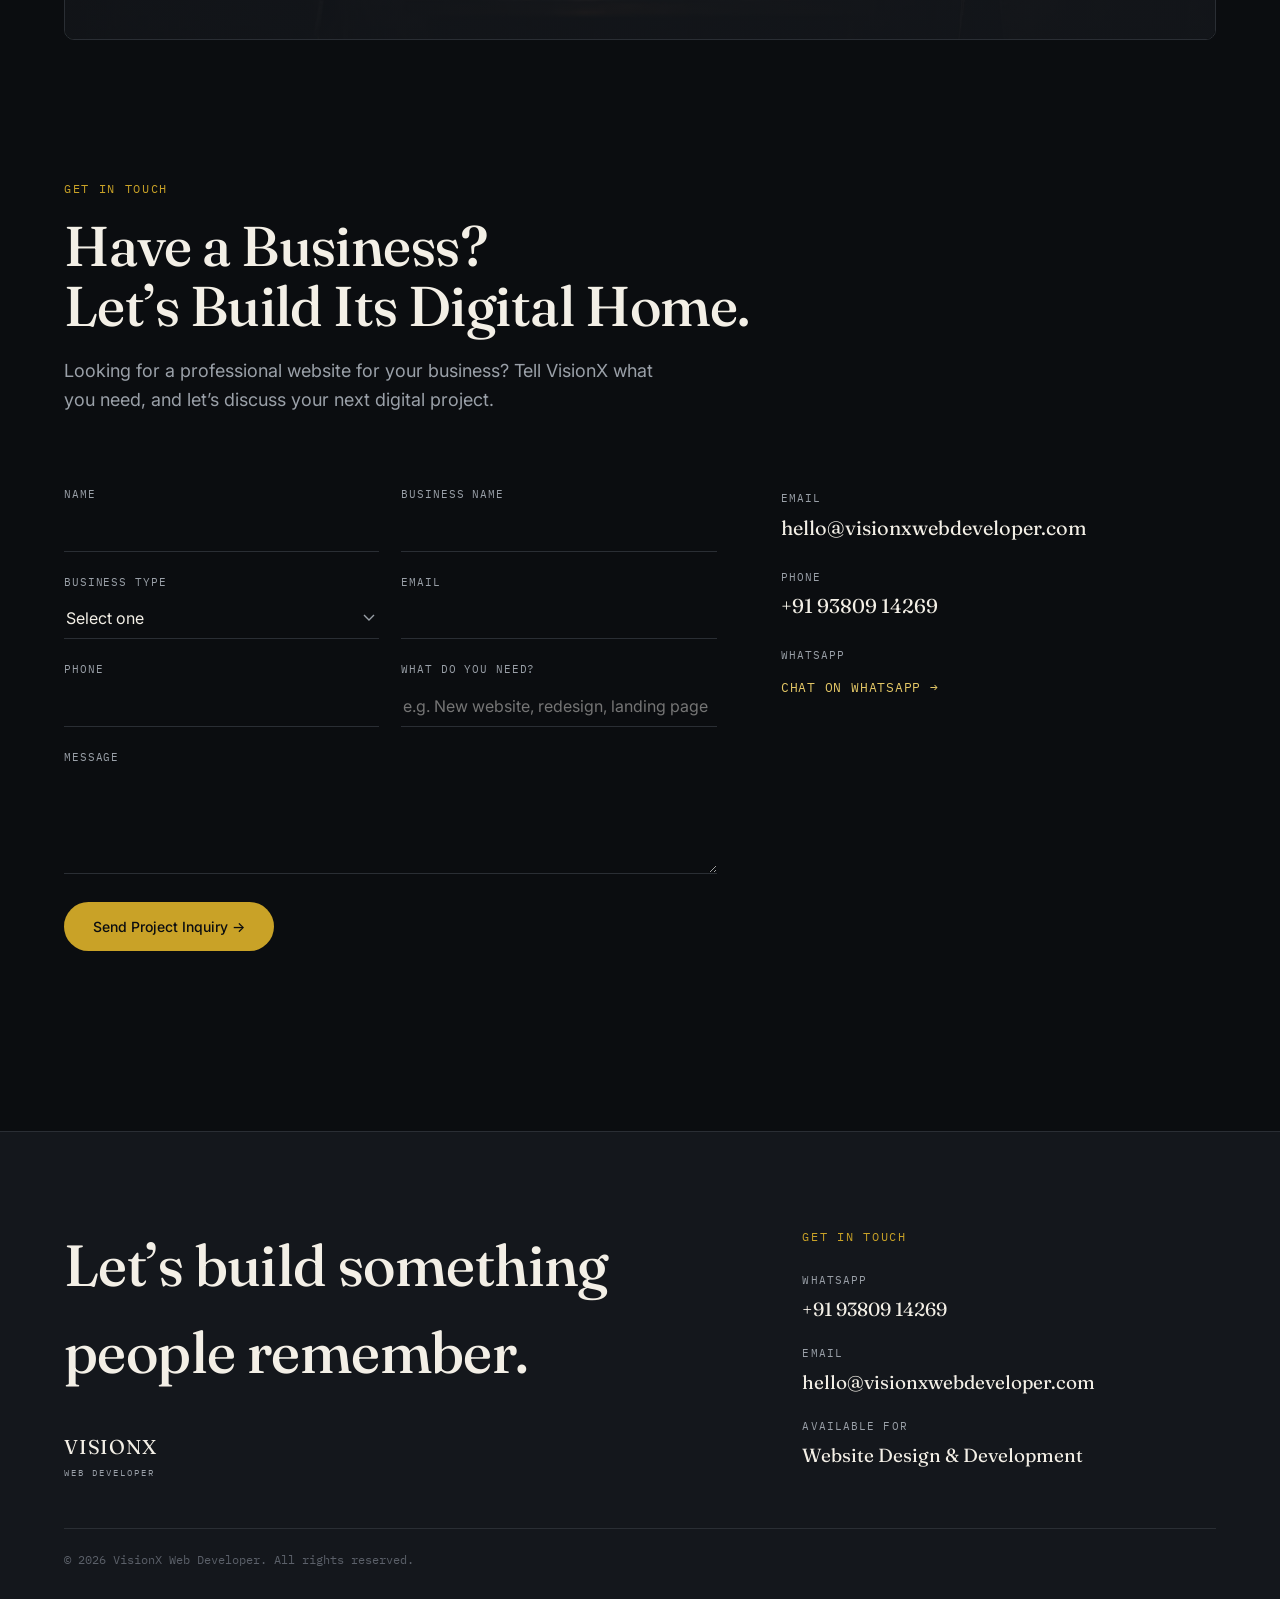
==== commit 55afe8d4: "Update website" ====
--- a/index.html
+++ b/index.html
@@ -31,10 +31,16 @@
 
 <meta name="theme-color" content="#0b0d10">
 
+<!-- Only assets/favicon.svg ships with this project (see README folder
+     structure) — modern browsers use it for the tab icon, so no broken
+     requests fire. iOS's home-screen icon still requires a real PNG, so
+     that line stays commented out until assets/apple-touch-icon.png
+     (180x180) and the two favicon PNGs below exist on disk — add them
+     and uncomment for wider legacy-browser and iOS coverage. -->
 <link rel="icon" href="assets/favicon.svg" type="image/svg+xml">
-<link rel="icon" href="assets/favicon-32.png" sizes="32x32" type="image/png">
-<link rel="icon" href="assets/favicon-16.png" sizes="16x16" type="image/png">
-<link rel="apple-touch-icon" href="assets/apple-touch-icon.png">
+<!-- <link rel="icon" href="assets/favicon-32.png" sizes="32x32" type="image/png"> -->
+<!-- <link rel="icon" href="assets/favicon-16.png" sizes="16x16" type="image/png"> -->
+<!-- <link rel="apple-touch-icon" href="assets/apple-touch-icon.png"> -->
 
 <link rel="preconnect" href="https://fonts.googleapis.com">
 <link rel="preconnect" href="https://fonts.gstatic.com" crossorigin>
@@ -54,7 +60,7 @@
       "url": "https://visionxwebdeveloper.com/",
       "email": "hello@visionxwebdeveloper.com",
       "telephone": "+91 93809 14269",
-      "logo": "https://visionxwebdeveloper.com/assets/apple-touch-icon.png"
+      "logo": "https://visionxwebdeveloper.com/assets/favicon.svg"
     },
     {
       "@type": "WebSite",
@@ -271,6 +277,10 @@
       <div class="impressions-ui" id="impressionsUI" aria-hidden="true">
         <div class="iu-chrome"><span></span><span></span><span></span><span class="iu-url">visionxwebdeveloper.com/yourbusiness</span></div>
         <div class="iu-hero">
+          <div class="iu-hero-media media" data-hint="assets/images/placeholders/project-placeholder-1.webp" aria-hidden="true">
+            <img src="assets/images/placeholders/project-placeholder-1.webp" alt="" loading="lazy" onerror="this.parentElement.classList.add('no-image')">
+          </div>
+          <div class="iu-hero-scrim" aria-hidden="true"></div>
           <span class="iu-eyebrow">YOUR BUSINESS</span>
           <span class="iu-title">A First Impression, Designed On Purpose.</span>
           <span class="iu-btn">Explore</span>
@@ -482,6 +492,11 @@
   <!-- ============ CONVERSION BAND ============ -->
   <section class="section convert">
     <div class="convert-inner reveal-up">
+      <div class="convert-media media" data-hint="assets/images/placeholders/project-placeholder-3.webp" aria-hidden="true">
+        <img src="assets/images/placeholders/project-placeholder-3.webp" alt="" loading="lazy" onerror="this.parentElement.classList.add('no-image')">
+        <span class="media-hint">Replace &mdash; assets/images/placeholders/project-placeholder-3.webp</span>
+      </div>
+      <div class="convert-scrim" aria-hidden="true"></div>
       <p class="eyebrow">START HERE</p>
       <h2>Imagine Your Business Here.</h2>
       <p>Tell us what makes your business different. We&rsquo;ll turn that story into a digital experience people remember.</p>
--- a/style.css
+++ b/style.css
@@ -523,8 +523,11 @@
 .mr-hero{
   position: relative; z-index: 1;
   height: 154px; display:flex; flex-direction:column; align-items:flex-start; justify-content:flex-end; gap: 5px; padding: 16px;
-  background: linear-gradient(180deg, transparent 0%, rgba(20,23,28,.75) 100%), linear-gradient(150deg, var(--teal), var(--teal-soft));
-  background-blend-mode: normal;
+  /* semi-transparent scrim only — the real photo (.mr-media, behind at
+     z-index 0) shows through, same bleed-through pattern as .tp-hero
+     and .iu-hero. Falls back to the teal gradient automatically via
+     the shared .media placeholder system if no photo is present. */
+  background: linear-gradient(180deg, rgba(20,23,28,.12) 0%, rgba(20,23,28,.82) 100%);
 }
 .mr-hero span{ font-family: var(--font-display); font-size: 14px; color: #fff; }
 .mr-hero em{ font-family: var(--font-mono); font-style: normal; font-size: 8.5px; letter-spacing: .12em; color: rgba(243,239,230,.7); }
@@ -622,9 +625,19 @@
 .iu-chrome span{ width:6px; height:6px; border-radius:50%; background: rgba(20,23,28,.25); }
 .iu-url{ margin-left: 8px; font-family: var(--font-mono); font-size: 9.5px; color: rgba(20,23,28,.4); background: rgba(20,23,28,.05); border-radius: 999px; padding: 3px 10px; }
 .iu-hero{
-  padding: 34px 28px; display:flex; flex-direction:column; align-items:flex-start; gap: 8px;
+  position: relative; overflow: hidden; height: 240px;
+  padding: 34px 28px; display:flex; flex-direction:column; align-items:flex-start; justify-content:flex-end; gap: 8px;
   background: linear-gradient(150deg, var(--teal), var(--teal-soft));
 }
+/* Real photography sits behind the mock hero text — same placeholder
+   system used elsewhere, so it inherits the teal gradient fallback
+   until a photo is dropped at the hinted path. */
+.iu-hero-media.media{ position: absolute; inset: 0; z-index: 0; border-radius: 0; }
+.iu-hero-scrim{
+  position: absolute; inset: 0; z-index: 1;
+  background: linear-gradient(200deg, rgba(20,23,28,.55), rgba(20,23,28,.88));
+}
+.iu-eyebrow, .iu-title, .iu-btn{ position: relative; z-index: 2; }
 .iu-eyebrow{ font-family: var(--font-mono); font-size: 9.5px; letter-spacing: .16em; color: rgba(243,239,230,.7); }
 .iu-title{ font-family: var(--font-display); font-size: clamp(18px,2.6vw,24px); color: #fff; text-align: left; max-width: 380px; }
 .iu-btn{ margin-top: 6px; font-family: var(--font-mono); font-size: 10px; letter-spacing: .06em; border: 1px solid rgba(243,239,230,.5); color: #fff; border-radius: 999px; padding: 7px 18px; }
@@ -945,14 +958,24 @@
    ========================================================= */
 .convert{ max-width: none; padding: 0 var(--gutter); }
 .convert-inner{
+  position: relative; overflow: hidden;
   max-width: var(--container); margin: 0 auto; padding: 100px var(--gutter);
   text-align: center; border-radius: var(--radius-m);
   background: linear-gradient(160deg, var(--teal), var(--ink-2));
   border: 1px solid var(--line);
 }
-.convert-inner .eyebrow{ text-align: center; }
-.convert-inner h2{ font-size: clamp(30px,4vw,48px); max-width: 760px; margin: 0 auto 20px; }
-.convert-inner p{ color: var(--muted); max-width: 520px; margin: 0 auto 36px; font-size: 17px; line-height: 1.6; }
+/* Full-section background photo — same placeholder system used
+   elsewhere, so it falls back to the teal/ink gradient above until
+   a photo is dropped at the hinted path. */
+.convert-media.media{ position: absolute; inset: 0; z-index: 0; border-radius: 0; }
+.convert-scrim{
+  position: absolute; inset: 0; z-index: 1;
+  background: linear-gradient(160deg, rgba(20,23,28,.72), rgba(20,23,28,.88));
+}
+.convert-inner .eyebrow{ position: relative; z-index: 2; text-align: center; }
+.convert-inner h2{ position: relative; z-index: 2; font-size: clamp(30px,4vw,48px); max-width: 760px; margin: 0 auto 20px; }
+.convert-inner p{ position: relative; z-index: 2; color: var(--muted); max-width: 520px; margin: 0 auto 36px; font-size: 17px; line-height: 1.6; }
+.convert-inner .btn{ position: relative; z-index: 2; }
 
 /* =========================================================
    CONTACT
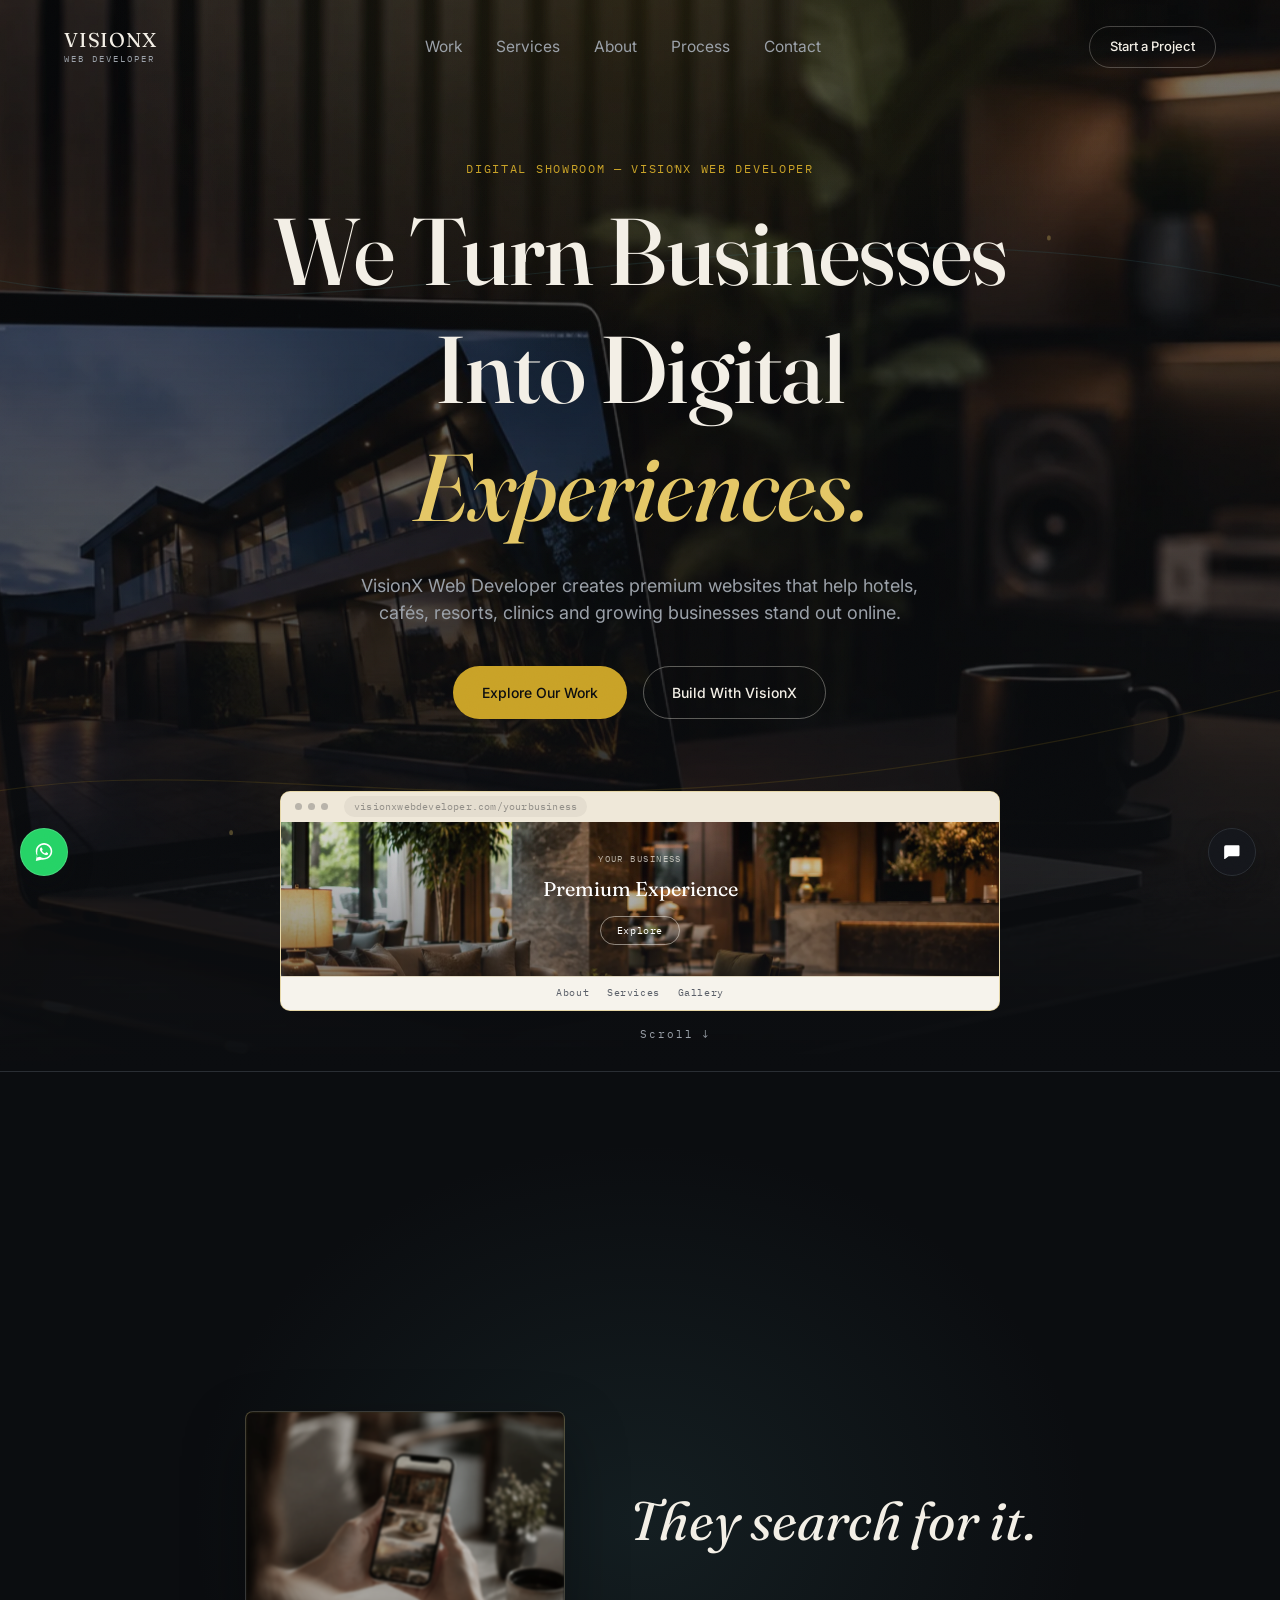
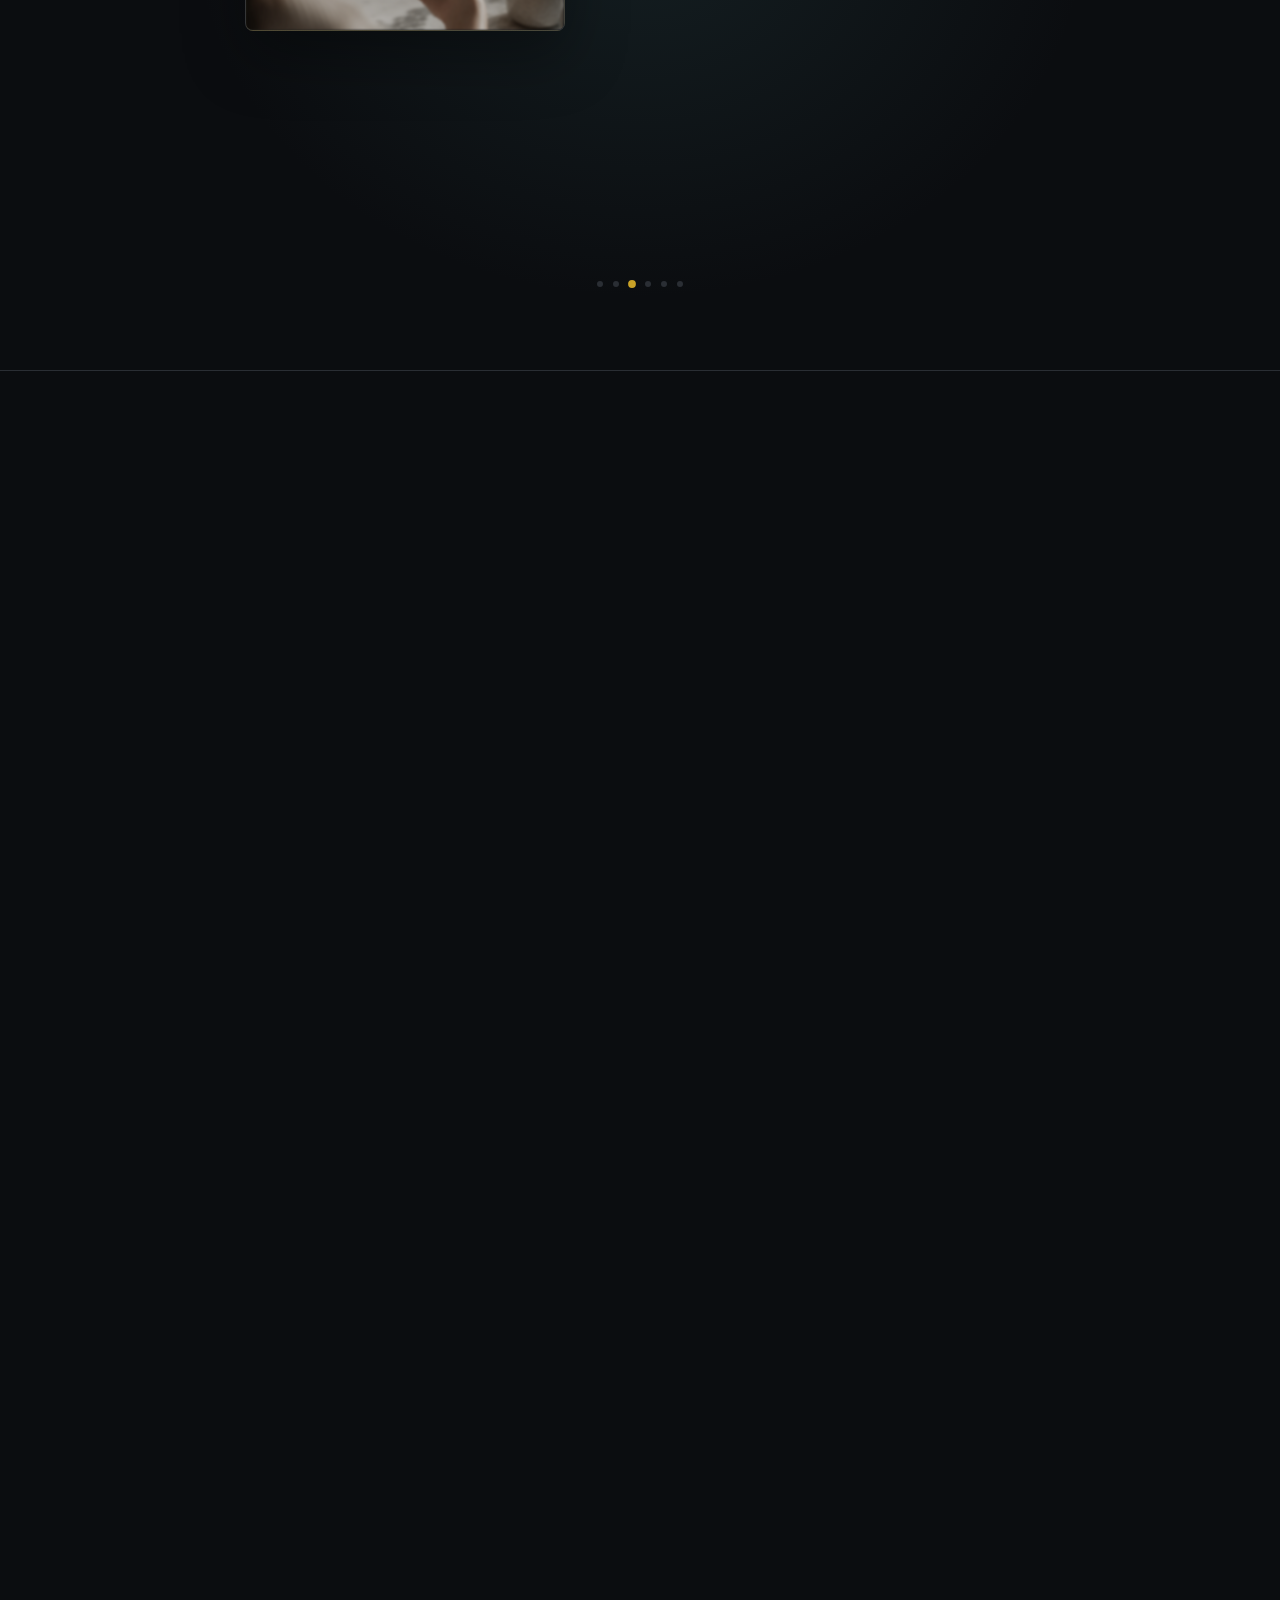
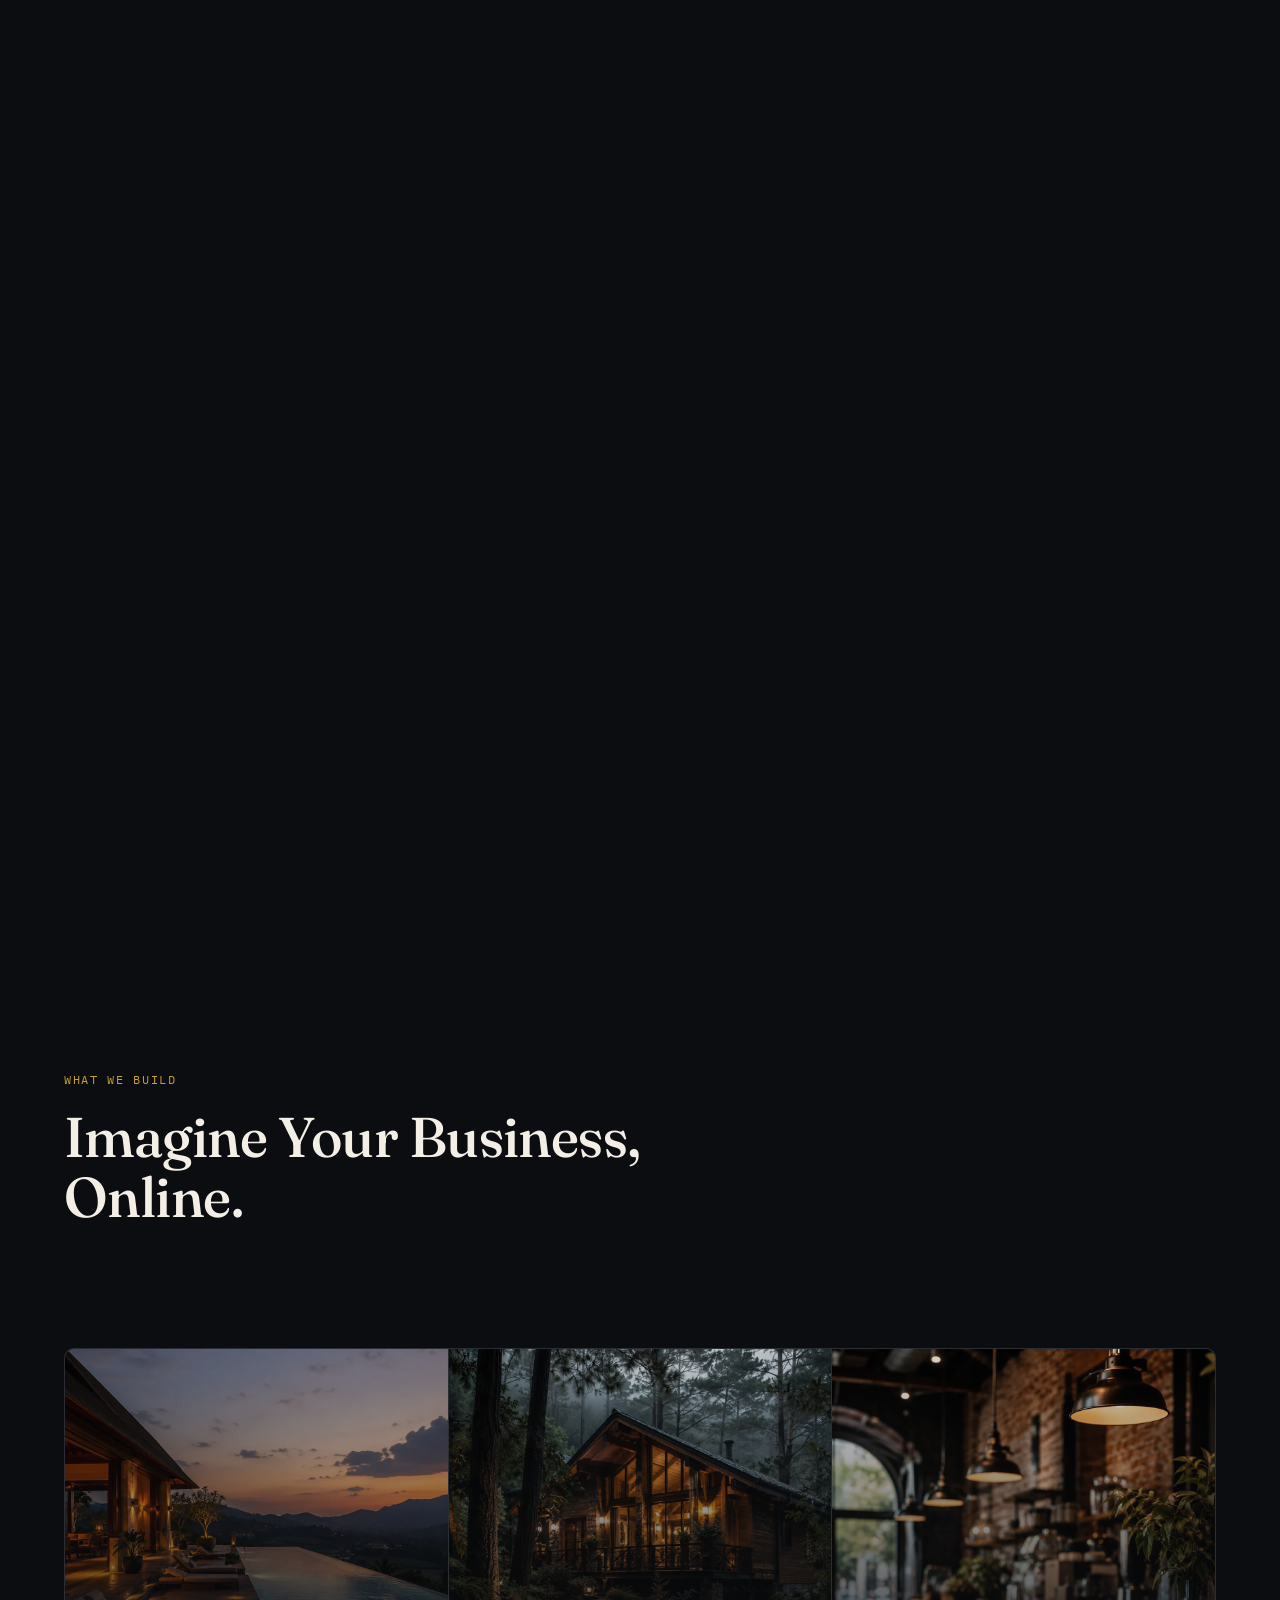
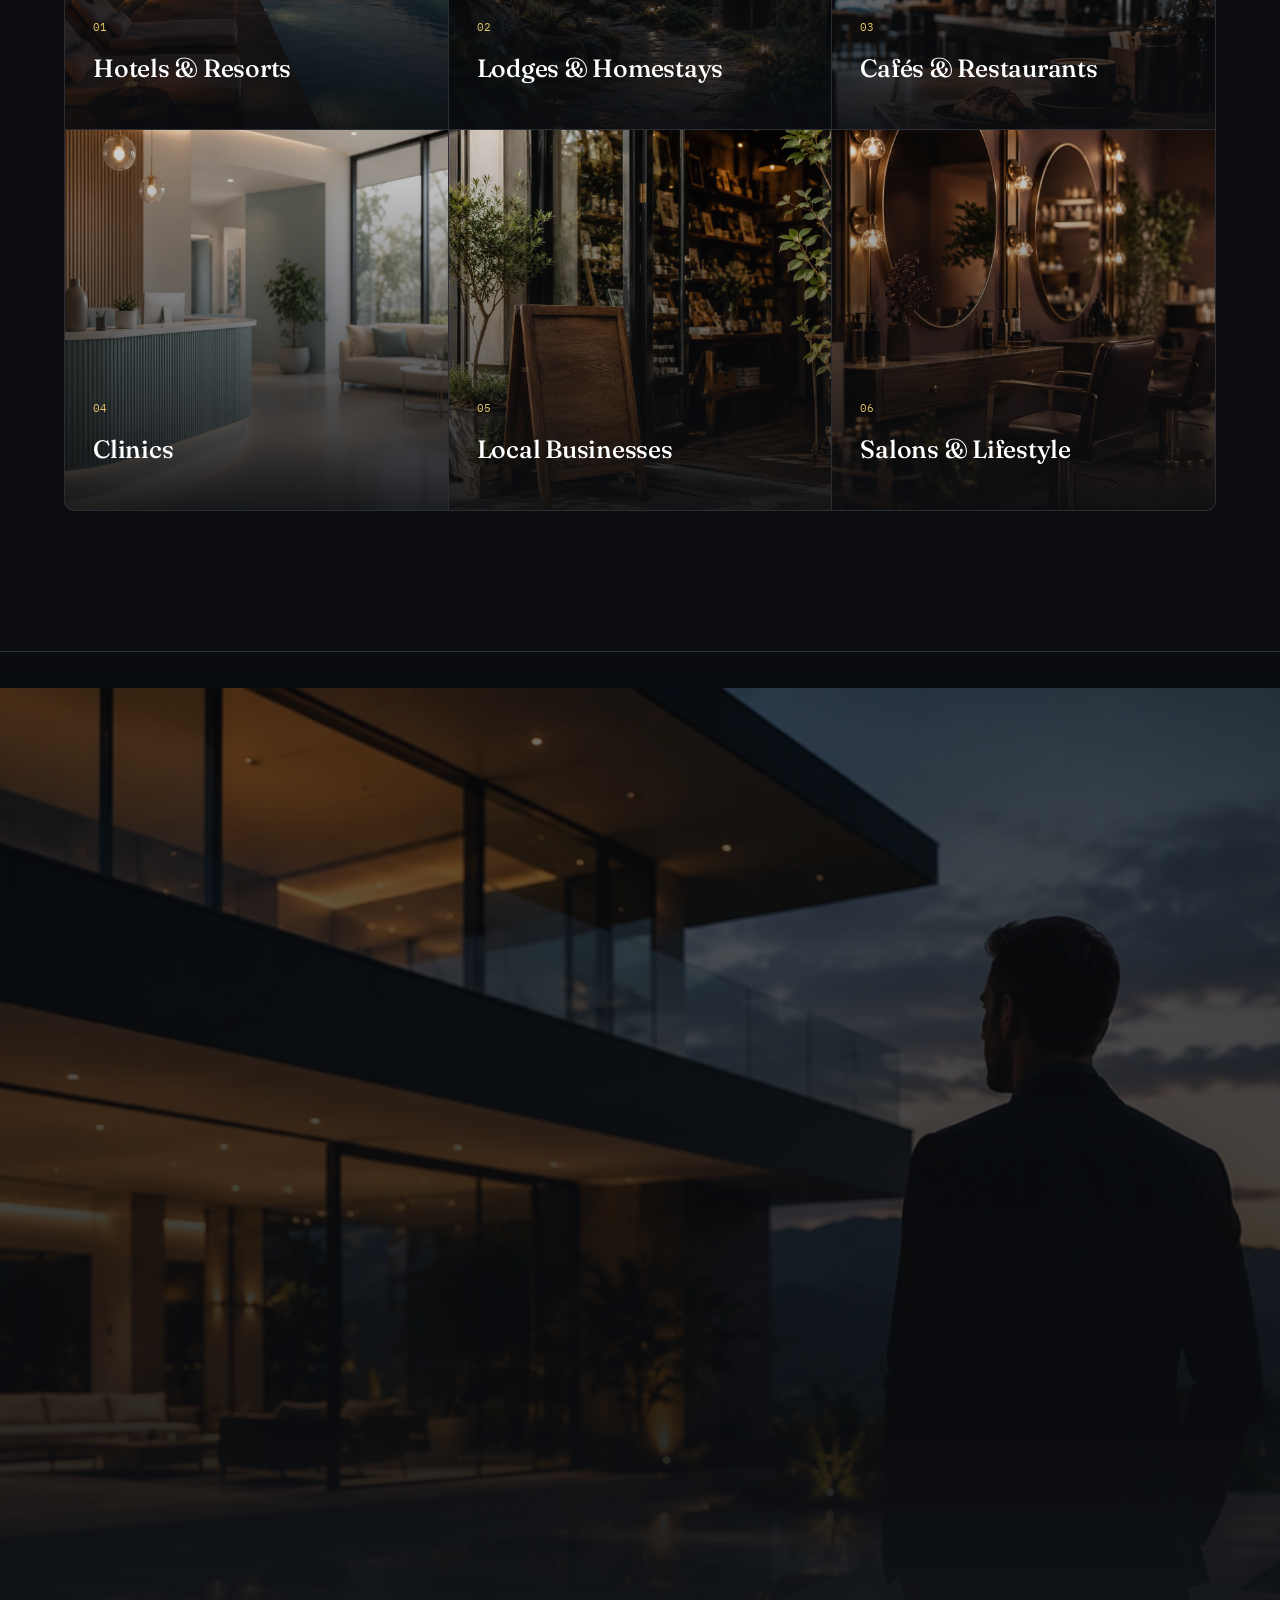
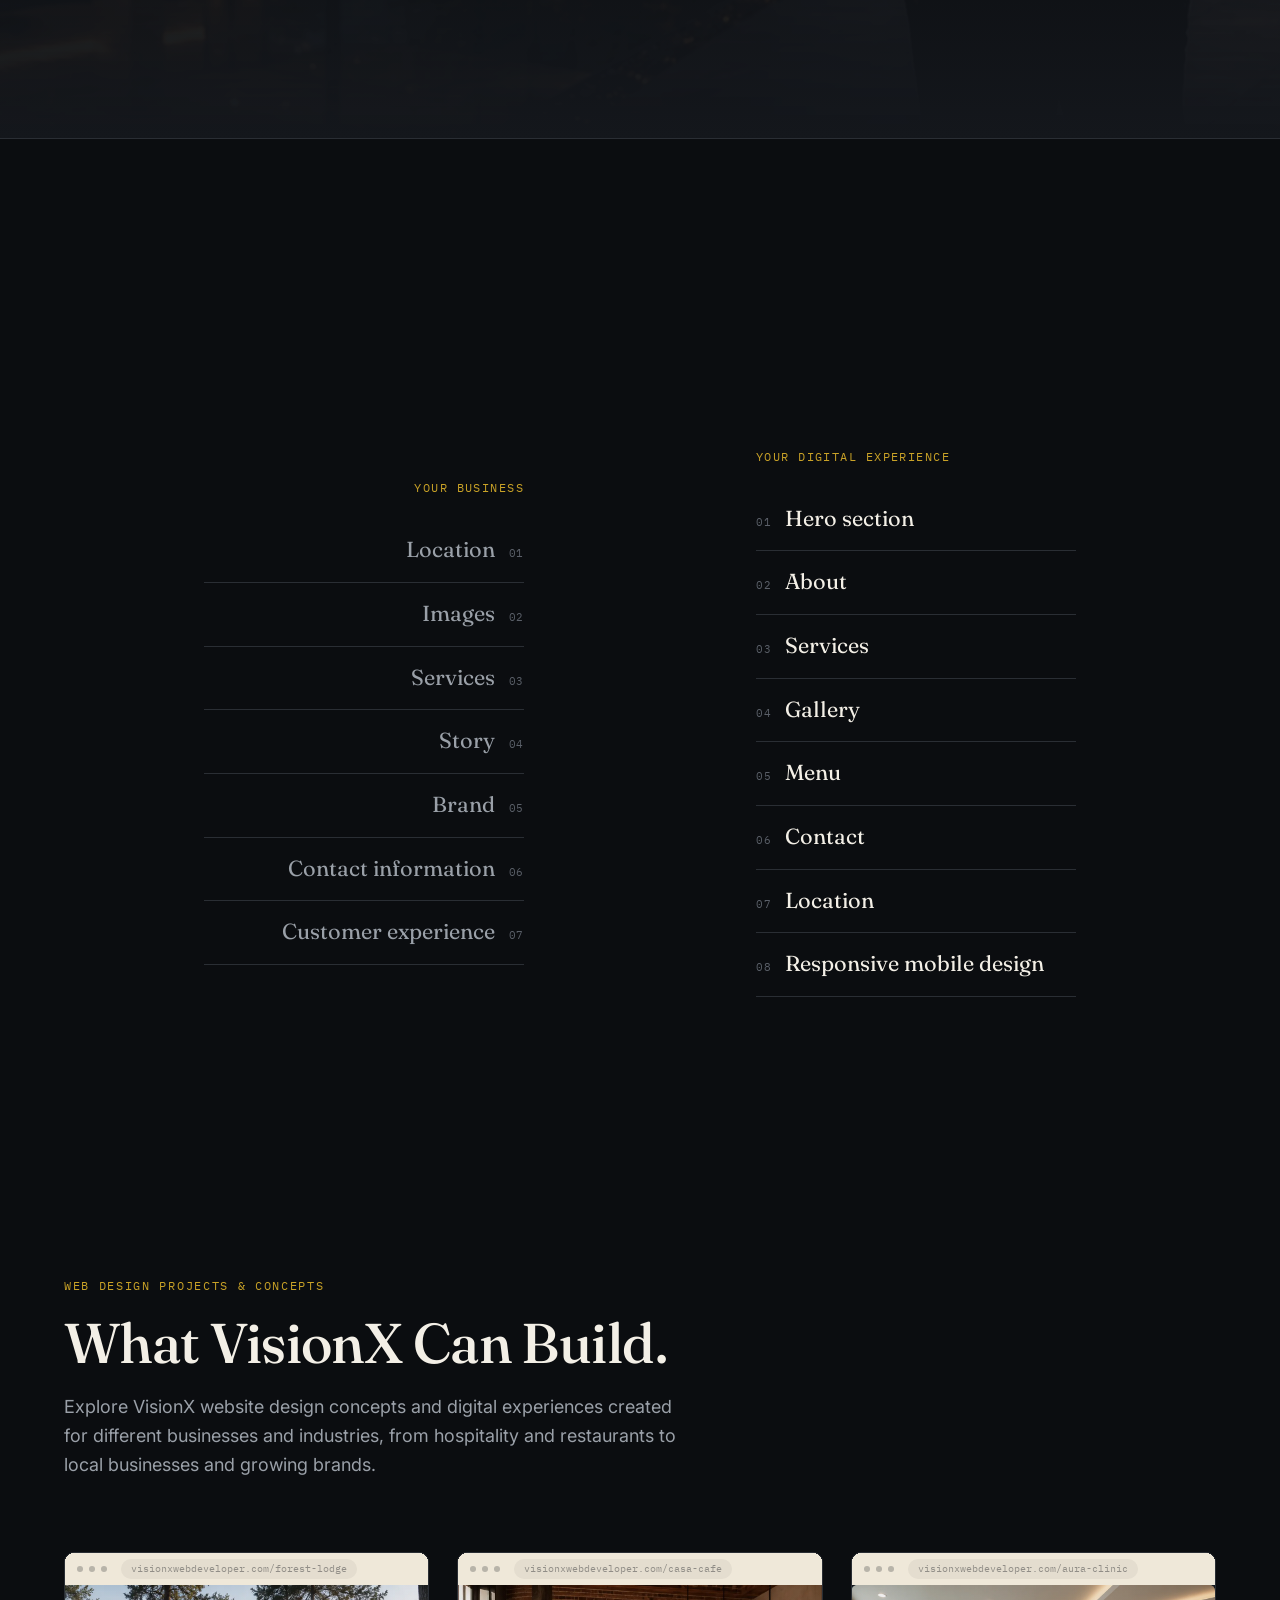
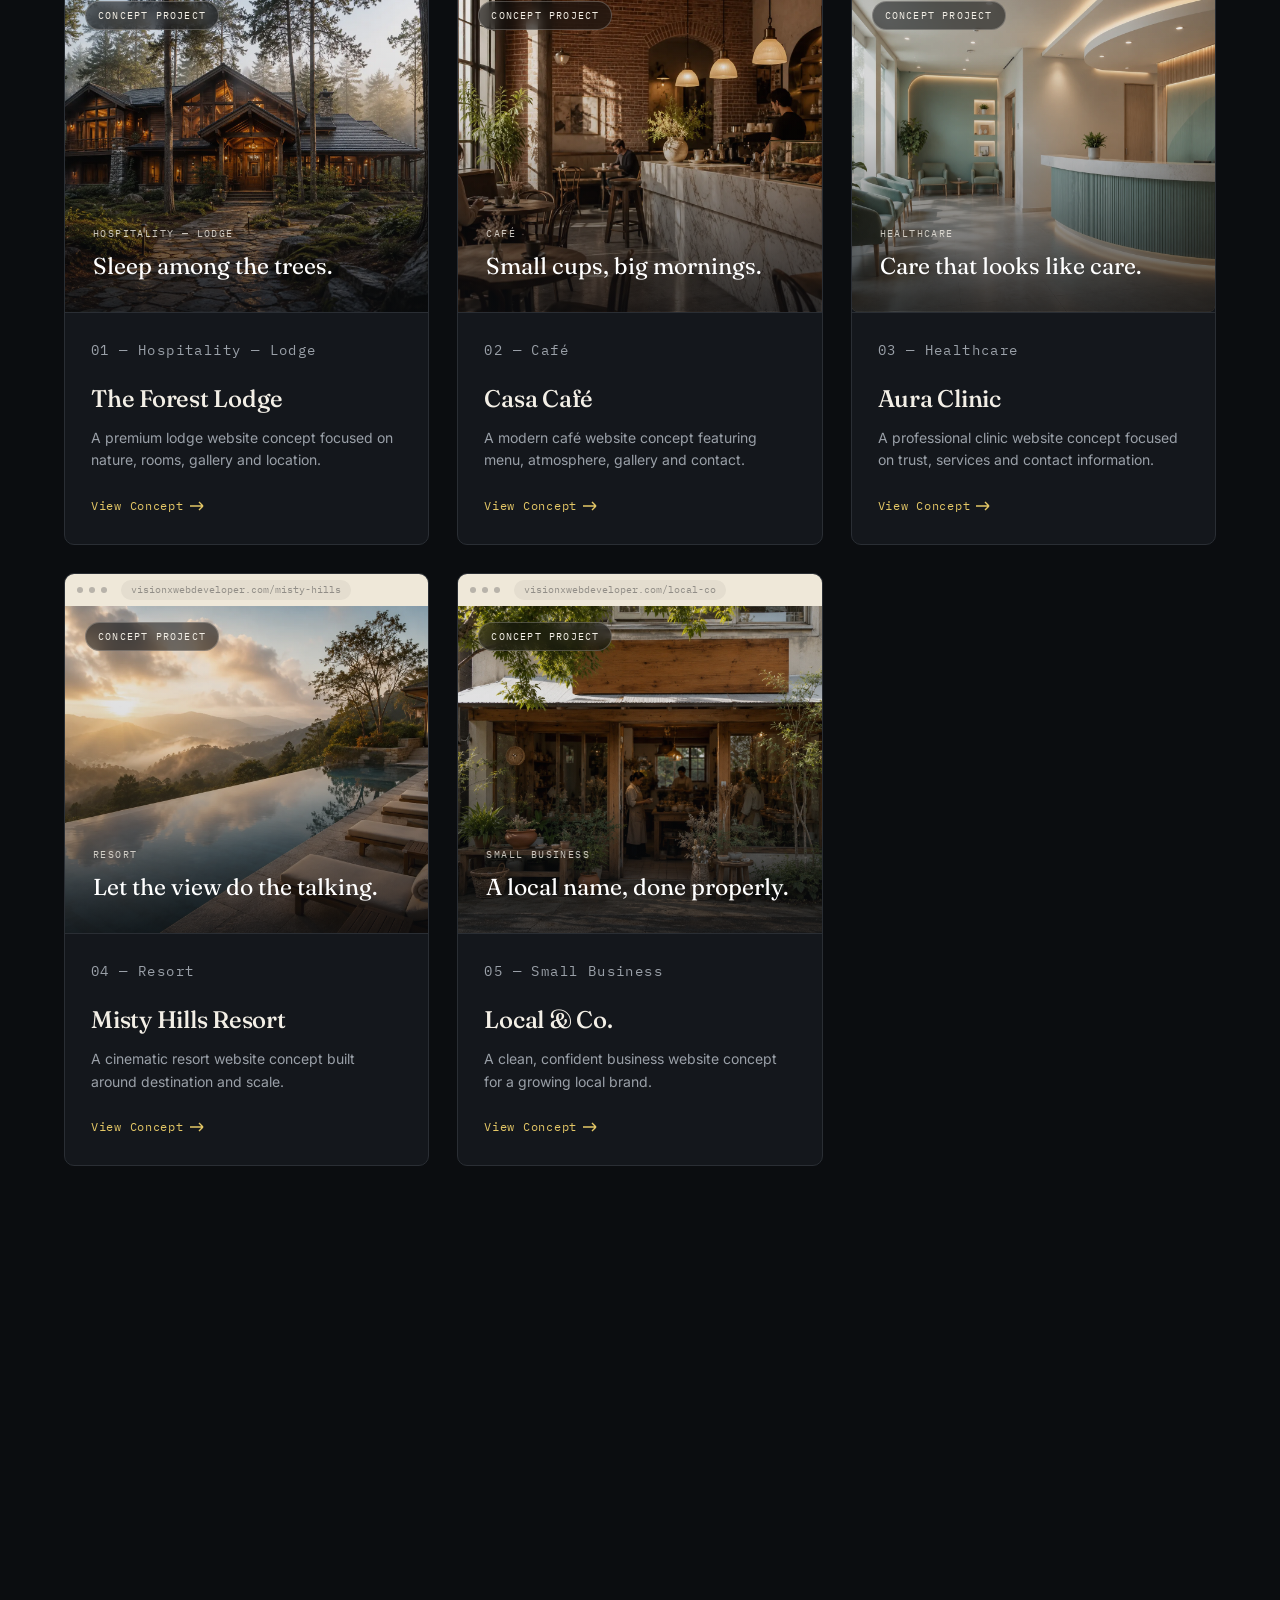
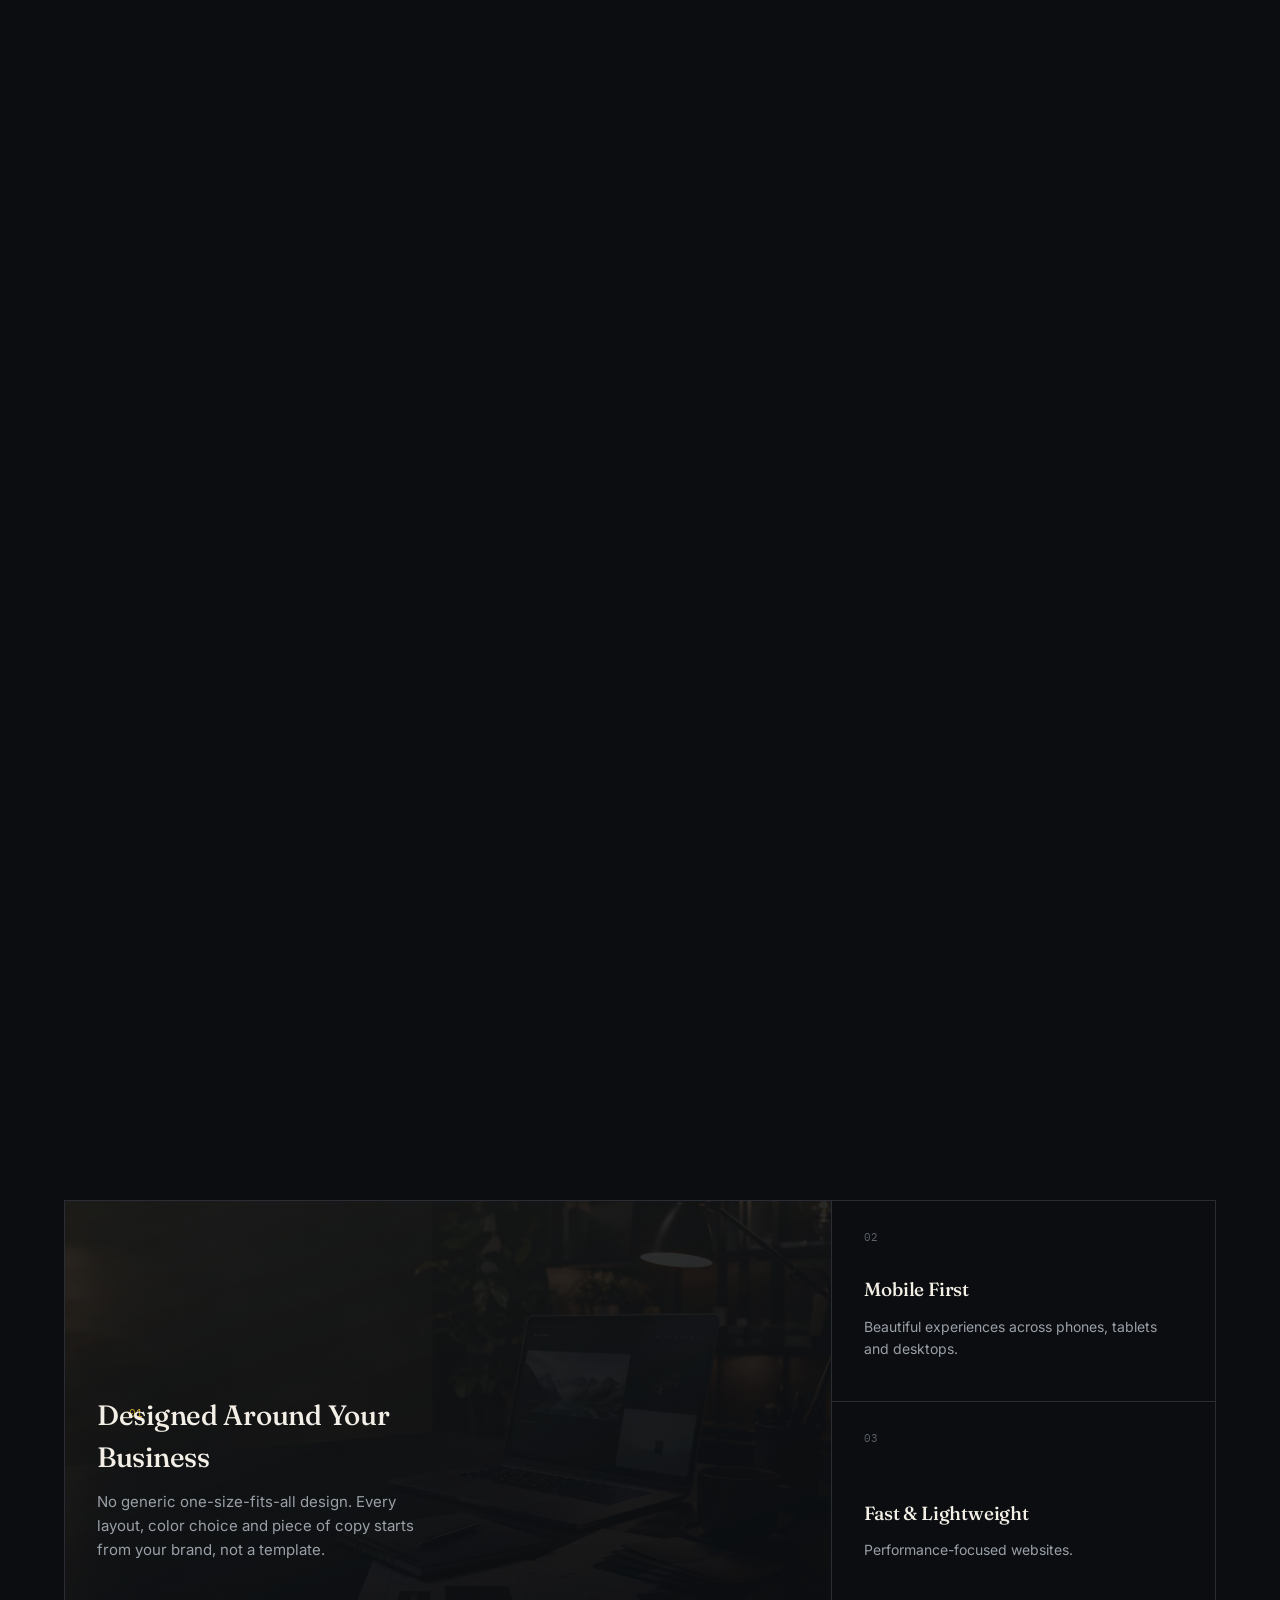
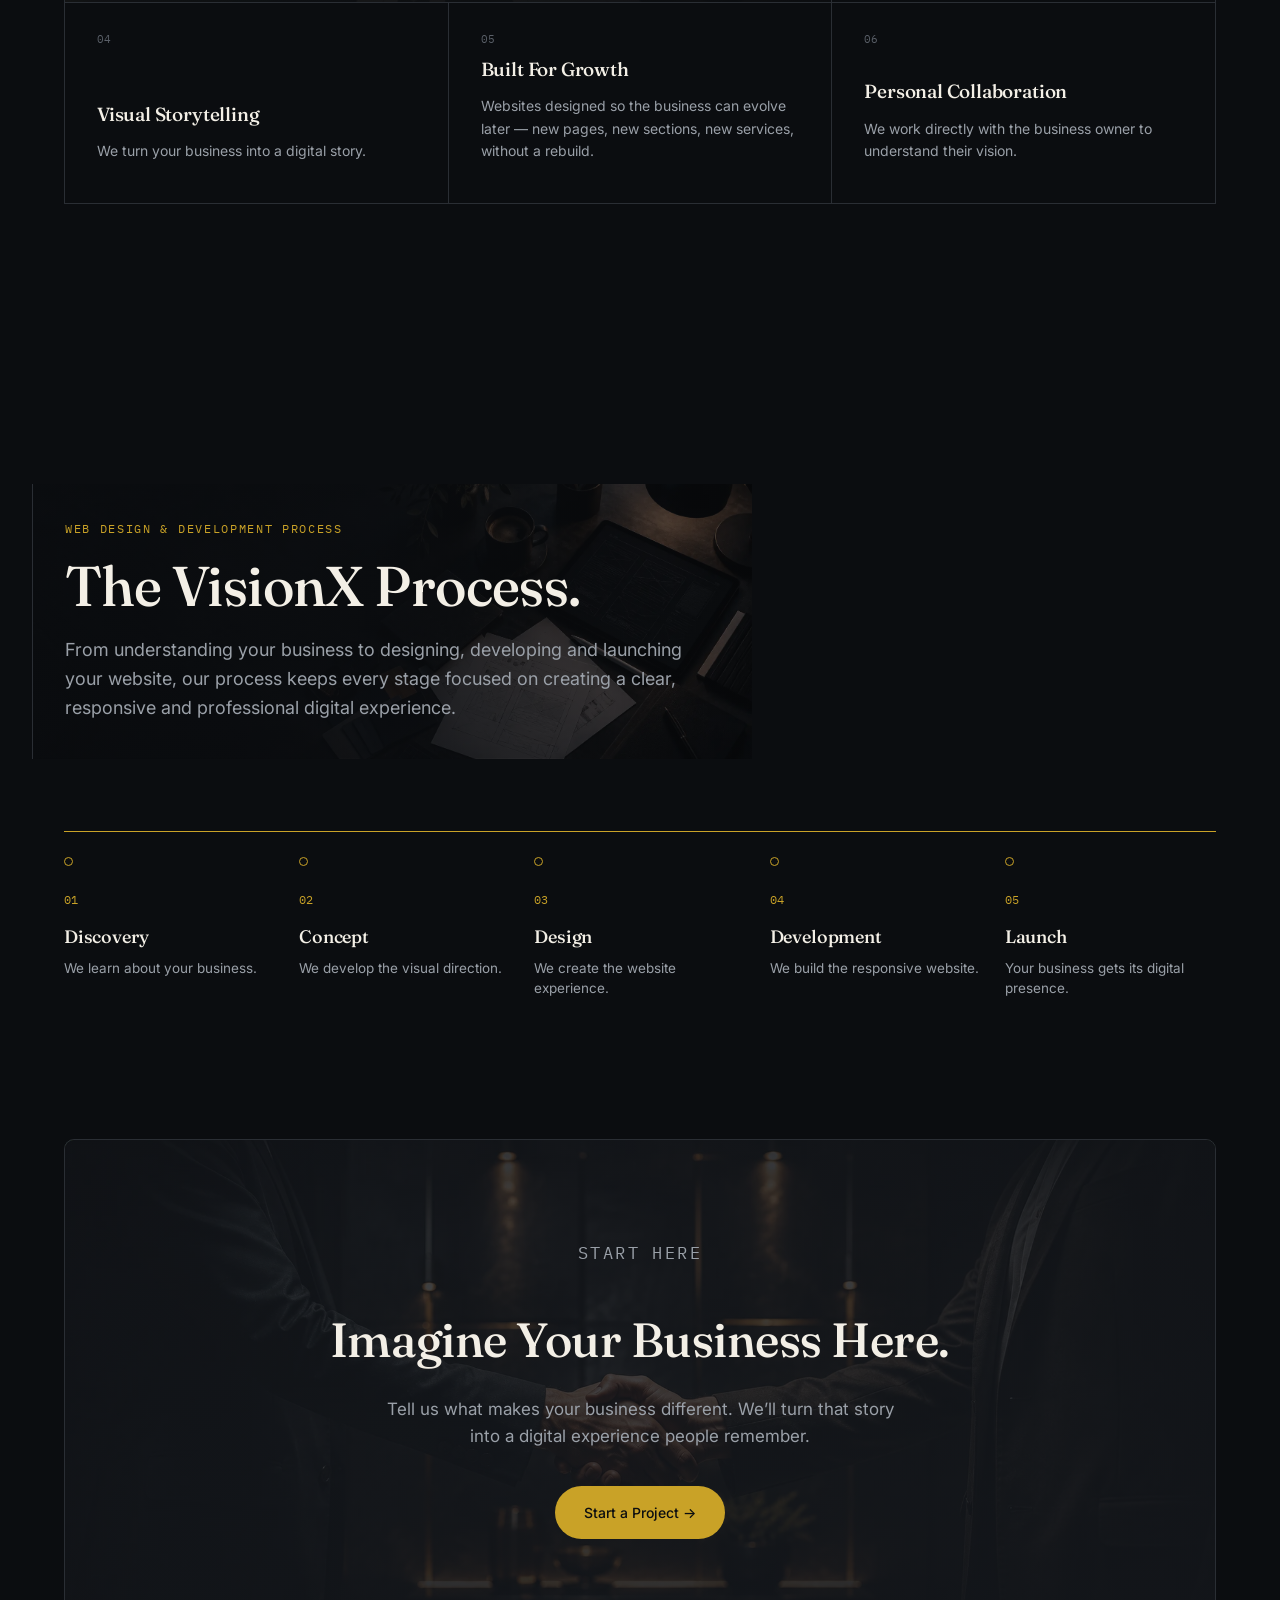
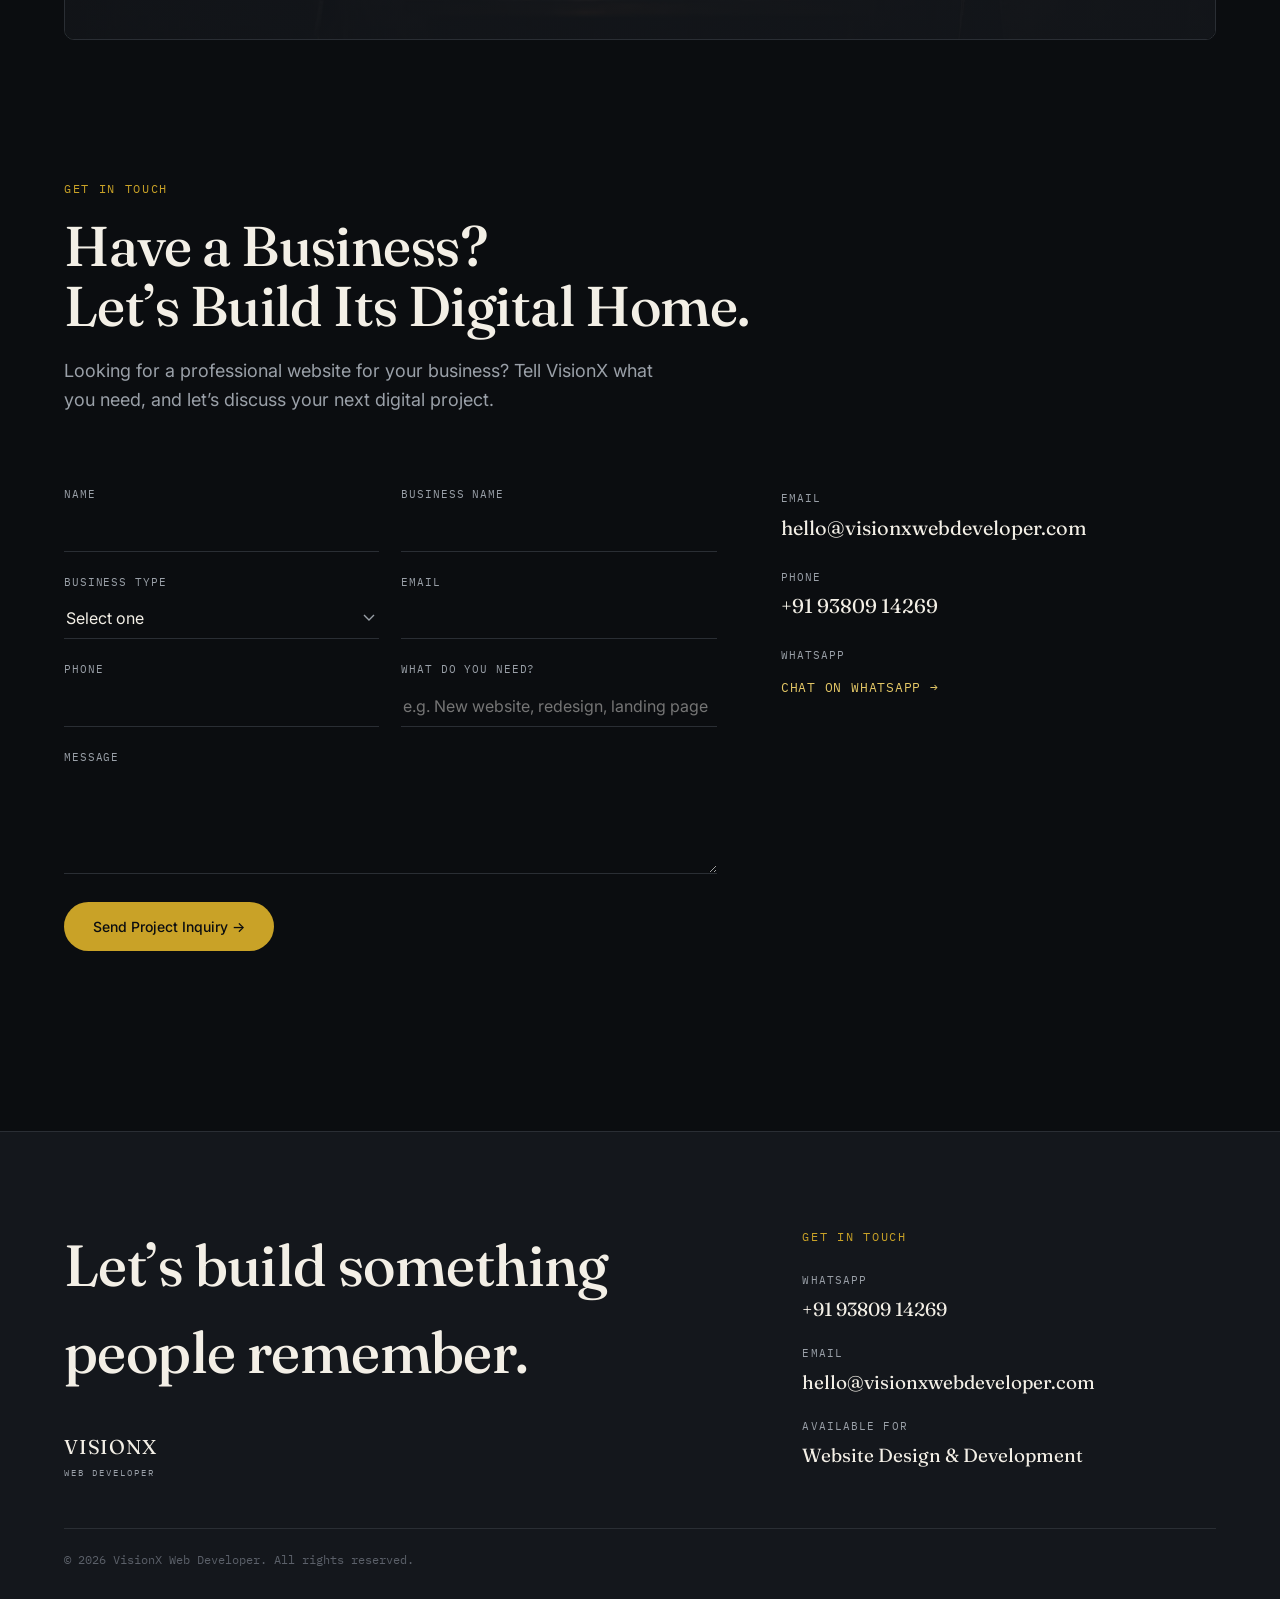
==== commit 5d47351c: "Update website" ====
--- a/index.html
+++ b/index.html
@@ -31,16 +31,15 @@
 
 <meta name="theme-color" content="#0b0d10">
 
-<!-- Only assets/favicon.svg ships with this project (see README folder
-     structure) — modern browsers use it for the tab icon, so no broken
-     requests fire. iOS's home-screen icon still requires a real PNG, so
-     that line stays commented out until assets/apple-touch-icon.png
-     (180x180) and the two favicon PNGs below exist on disk — add them
-     and uncomment for wider legacy-browser and iOS coverage. -->
+<!-- Favicon set: all files represent the same VisionX symbol.
+     SVG is used by modern browsers; PNGs are the fallback for browsers
+     without SVG-favicon support; ICO covers legacy browsers; the Apple
+     touch icon is for iOS home-screen bookmarks. -->
 <link rel="icon" href="assets/favicon.svg" type="image/svg+xml">
-<!-- <link rel="icon" href="assets/favicon-32.png" sizes="32x32" type="image/png"> -->
-<!-- <link rel="icon" href="assets/favicon-16.png" sizes="16x16" type="image/png"> -->
-<!-- <link rel="apple-touch-icon" href="assets/apple-touch-icon.png"> -->
+<link rel="icon" href="assets/favicon-32.png" sizes="32x32" type="image/png">
+<link rel="icon" href="assets/favicon-16.png" sizes="16x16" type="image/png">
+<link rel="icon" href="assets/favicon.ico" sizes="48x48">
+<link rel="apple-touch-icon" href="assets/apple-touch-icon.png">
 
 <link rel="preconnect" href="https://fonts.googleapis.com">
 <link rel="preconnect" href="https://fonts.gstatic.com" crossorigin>
